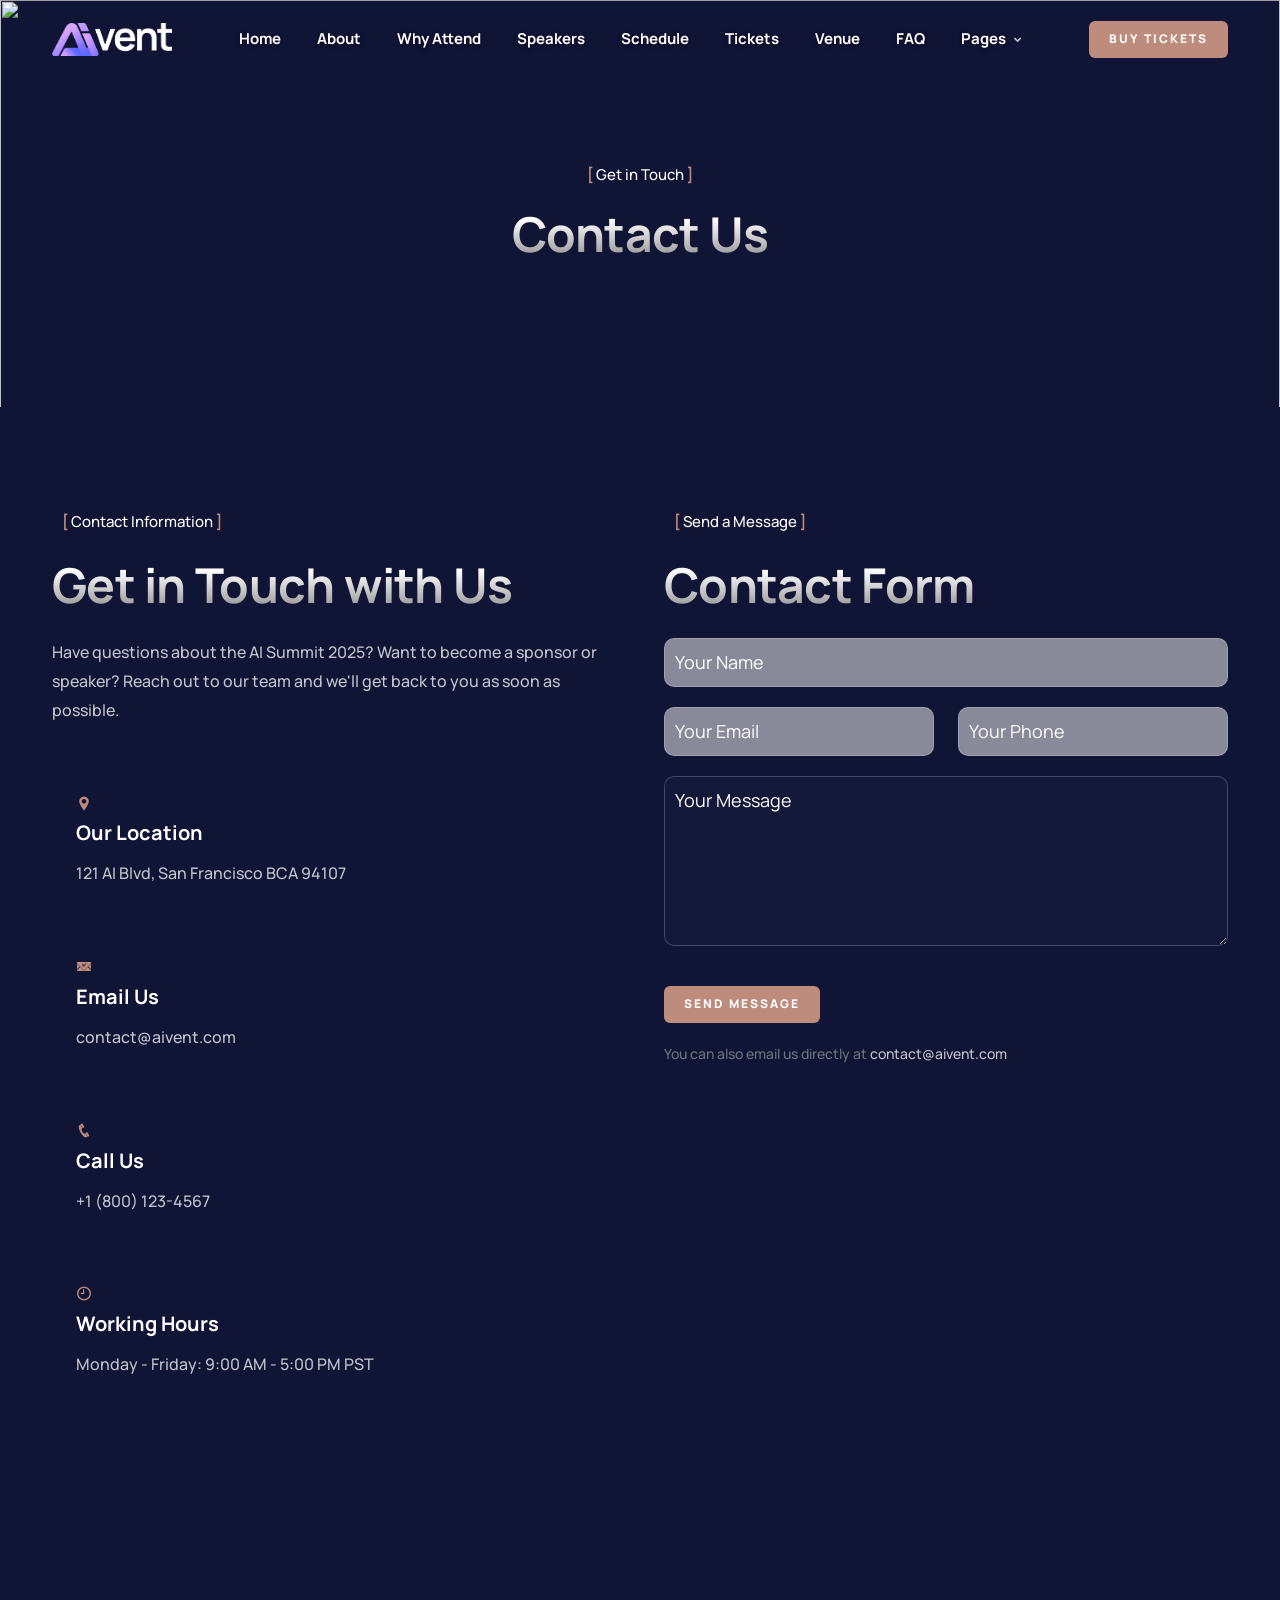
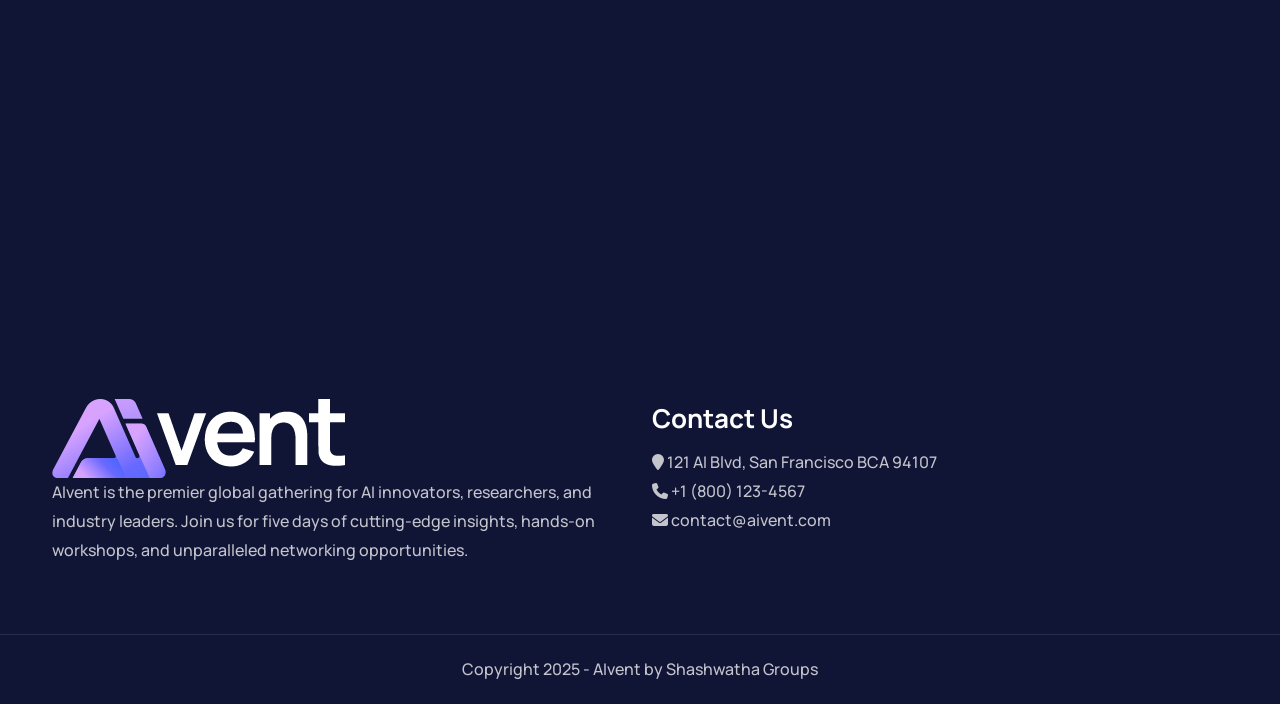
==== contact.html @ f5a2bebf "first commit" ====
<!DOCTYPE html>
<html lang="en">

<head>
    <title>Contact Us - AIvent - AI Event, Conference and Meetup Website Template</title>
    <link rel="icon" href="images/icon.webp" type="image/gif" sizes="16x16">
    <meta content="text/html;charset=utf-8" http-equiv="Content-Type">
    <meta content="width=device-width, initial-scale=1.0" name="viewport">
    <meta content="AIvent - Contact Us" name="description">
    <meta content="" name="keywords">
    <meta content="" name="author">
    <!-- CSS Files
    ================================================== -->
    <link href="css/bootstrap.min.css" rel="stylesheet" type="text/css" id="bootstrap">
    <link href="css/vendors.css" rel="stylesheet" type="text/css">
    <link href="css/style.css" rel="stylesheet" type="text/css">
    <!-- color scheme -->
    <link id="colors" href="css/colors/scheme-rosegold.css" rel="stylesheet" type="text/css">
    <style>
        /* Transparent Header Styling */
        /* Ensure header is transparent by default */
        header.transparent {
            background: transparent !important;
            box-shadow: none !important;
            border-bottom: none !important;
            transition: all 0.3s ease !important;
        }
        
        /* Make sure the header elements are visible on transparent background */
        header.transparent #mainmenu a {
            text-shadow: 0px 1px 4px rgba(0, 0, 0, 0.5);
        }
        
        /* Transparent Header on Scroll */
        header.smaller {
            background: rgba(45, 26, 28, 0.7) !important; /* Using var(--bg-dark-1) with transparency */
            backdrop-filter: blur(10px);
            -webkit-backdrop-filter: blur(10px);
            border-bottom: 1px solid rgba(var(--primary-color-rgb), 0.3) !important;
            box-shadow: 0 5px 20px rgba(0, 0, 0, 0.1);
            transition: all 0.3s ease !important;
        }
        
        /* Add subtle rose gold glow to header on scroll */
        header.smaller::after {
            content: '';
            position: absolute;
            bottom: -5px;
            left: 0;
            width: 100%;
            height: 5px;
            background: linear-gradient(to right, transparent, rgba(var(--primary-color-rgb), 0.5), transparent);
            opacity: 0.5;
        }
        
        .success {
            color: #28a745;
            background-color: rgba(40, 167, 69, 0.1);
            border: 1px solid #28a745;
            padding: 10px;
            border-radius: 5px;
            margin-bottom: 15px;
        }
        .error {
            color: #dc3545;
            background-color: rgba(220, 53, 69, 0.1);
            border: 1px solid #dc3545;
            padding: 10px;
            border-radius: 5px;
            margin-bottom: 15px;
        }
    </style>
</head>

<body class="dark-scheme">

    <div id="wrapper">

        <div class="float-text show-on-scroll">
            <span><a href="#">Scroll to top</a></span>
        </div>
        <div class="scrollbar-v show-on-scroll"></div>

        <!-- page preloader begin -->
        <div id="de-loader"></div>
        <!-- page preloader close -->

        <header class="transparent">
            <div class="container">
                <div class="row">
                    <div class="col-md-12">
                        <div class="de-flex">
                            <div class="de-flex-col">
                                <!-- logo begin -->
                                <div id="logo">
                                    <a href="index.html">
                                        <img class="logo-main" src="images/logo.webp" alt="">
                                        <img class="logo-scroll" src="images/logo.webp" alt="">
                                        <img class="logo-mobile" src="images/logo.webp" alt="">
                                    </a>
                                </div>
                                <!-- logo close -->
                            </div>

                            <div class="de-flex-col">
                                <div class="de-flex-col header-col-mid">
                                    <ul id="mainmenu">
                                        <li><a class="menu-item" href="index.html">Home</a>
                                        </li>
                                        <li><a class="menu-item" href="index.html#section-about">About</a></li>
                                        <li><a class="menu-item" href="index.html#section-why-attend">Why Attend</a></li>
                                        <li><a class="menu-item" href="index.html#section-speakers">Speakers</a></li>
                                        <li><a class="menu-item" href="index.html#section-schedule">Schedule</a></li>
                                        <li><a class="menu-item" href="index.html#section-tickets">Tickets</a></li>
                                        <li><a class="menu-item" href="index.html#section-venue">Venue</a></li>
                                        <li><a class="menu-item" href="index.html#section-faq">FAQ</a></li>
                                        <li><a class="menu-item" href="news.html">Pages</a>
                                            <ul>
                                                <li><a class="menu-item" href="tickets.html">Tickets</a></li>
                                                <li><a class="menu-item" href="news.html">News</a></li>
                                                <li><a class="menu-item" href="news-single.html">News Single</a></li>
                                                <li><a class="menu-item active" href="contact.html">Contact</a>
                                            </ul>
                                        </li>
                                    </ul>
                                </div>
                            </div>

                            <div class="de-flex-col">
                                <a class="btn-main fx-slide w-100" href="tickets.html"><span>Buy Tickets</span></a>

                                <div class="menu_side_area">
                                    <span id="menu-btn"></span>
                                </div>
                            </div>
                        </div>
                    </div>
                </div>
            </div>
        </header>

        <!-- section begin -->
        <section id="subheader" class="jarallax text-light">
            <div class="de-gradient-edge-bottom"></div>
            <img src="images/background/subheader.webp" class="jarallax-img" alt="">
            <div class="container z-1000">
                <div class="row">
                    <div class="col-lg-12 text-center">
                        <div class="subtitle wow fadeInUp mb-3">Get in Touch</div>
                        <h2 class="wow fadeInUp" data-wow-delay=".2s">Contact Us</h2>
                    </div>
                </div>
            </div>
        </section>
        <!-- section close -->

        <section id="section-contact" class="bg-dark section-dark text-light">
            <div class="container">
                <div class="row g-5">
                    <div class="col-lg-6 wow fadeInRight">
                        <div class="subtitle">Contact Information</div>
                        <h2>Get in Touch with Us</h2>
                        <p>Have questions about the AI Summit 2025? Want to become a sponsor or speaker? Reach out to our team and we'll get back to you as soon as possible.</p>
                        
                        <div class="spacer-20"></div>
                        
                        <div class="de-box mb-3 p-4">
                            <i class="icofont-location-pin id-color"></i>
                            <h4>Our Location</h4>
                            <p class="mb-0">121 AI Blvd, San Francisco BCA 94107</p>
                        </div>
                        
                        <div class="de-box mb-3 p-4">
                            <i class="icofont-email id-color"></i>
                            <h4>Email Us</h4>
                            <p class="mb-0">contact@aivent.com</p>
                        </div>
                        
                        <div class="de-box mb-3 p-4">
                            <i class="icofont-phone id-color"></i>
                            <h4>Call Us</h4>
                            <p class="mb-0">+1 (800) 123-4567</p>
                        </div>
                        
                        <div class="de-box mb-3 p-4">
                            <i class="icofont-clock-time id-color"></i>
                            <h4>Working Hours</h4>
                            <p class="mb-0">Monday - Friday: 9:00 AM - 5:00 PM PST</p>
                        </div>
                    </div>
                    
                    <div class="col-lg-6 wow fadeInLeft">
                        <div class="subtitle">Send a Message</div>
                        <h2>Contact Form</h2>
                        
                        <div id="contact_form_wrap">
                            <!-- Status Messages -->
                            <div id="success_message" class="success" style="display:none;">Thank you! Your message has been received. We'll get back to you soon.</div>
                            <div id="mail_fail" class="error" style="display:none;">Sorry, error occurred while sending your message.</div>
                            
                            <!-- Form with both AJAX and direct submission capabilities -->
                            <form name="contact_form" id="contact_form" class="form-default" method="post" action="send-email.php">
                                <div class="row">
                                    <div class="col-md-12">
                                        <div class="field-set">
                                            <input type="text" name="name" id="name" class="form-control" placeholder="Your Name" required>
                                        </div>
                                    </div>
                                    
                                    <div class="col-md-6">
                                        <div class="field-set">
                                            <input type="email" name="email" id="email" class="form-control" placeholder="Your Email" required>
                                        </div>
                                    </div>
                                    
                                    <div class="col-md-6">
                                        <div class="field-set">
                                            <input type="text" name="phone" id="phone" class="form-control" placeholder="Your Phone" required>
                                        </div>
                                    </div>
                                    
                                    <div class="col-md-12">
                                        <div class="field-set">
                                            <textarea name="message" id="message" class="form-control" placeholder="Your Message" required></textarea>
                                        </div>
                                    </div>
                                    
                                    <div class="col-md-12">
                                        <div class="spacer-20"></div>
                                        <input type="submit" id="send_message" value="Send Message" class="btn-main">
                                        <div class="mt-3">
                                            <small class="text-muted">You can also email us directly at <a href="mailto:contact@aivent.com">contact@aivent.com</a></small>
                                        </div>
                                    </div>
                                </div>
                            </form>
                        </div>
                    </div>
                </div>
            </div>
        </section>

        <!-- section begin -->
        <section id="section-map" class="no-top no-bottom">
            <div class="container-fluid">
                <div class="row">
                    <div class="col-lg-12 p-0">
                        <div class="map-container">
                            <iframe src="https://www.google.com/maps/embed?pb=!1m18!1m12!1m3!1d3153.1234567890123!2d-122.4194!3d37.7749!2m3!1f0!2f0!3f0!3m2!1i1024!2i768!4f13.1!3m3!1m2!1s0x0%3A0x0!2zMzfCsDQ2JzI5LjYiTiAxMjLCsDI1JzA5LjgiVw!5e0!3m2!1sen!2sus!4v1625000000000!5m2!1sen!2sus" width="100%" height="450" style="border:0;" allowfullscreen="" loading="lazy"></iframe>
                        </div>
                    </div>
                </div>
            </div>
        </section>
        
        <footer>
            <div class="container">
                <div class="row">
                    <div class="col-md-6">
                        <div class="footer-col">
                            <div class="footer-logo">
                                <img src="images/logo.webp" alt="">
                            </div>
                            <div class="footer-text">
                                <p>AIvent is the premier global gathering for AI innovators, researchers, and industry leaders. Join us for five days of cutting-edge insights, hands-on workshops, and unparalleled networking opportunities.</p>
                            </div>
                        </div>
                    </div>

                    <div class="col-md-6">
                        <div class="footer-col">
                            <div class="footer-title">
                                <h3>Contact Us</h3>
                            </div>
                            <div class="footer-contact">
                                <div class="footer-contact-item">
                                    <i class="fa fa-map-marker"></i>
                                    <span>121 AI Blvd, San Francisco BCA 94107</span>
                                </div>
                                <div class="footer-contact-item">
                                    <i class="fa fa-phone"></i>
                                    <span>+1 (800) 123-4567</span>
                                </div>
                                <div class="footer-contact-item">
                                    <i class="fa fa-envelope"></i>
                                    <span>contact@aivent.com</span>
                                </div>
                            </div>
                        </div>
                    </div>
                </div>
            </div>

            <div class="subfooter">
                <div class="container">
                    <div class="row">
                        <div class="col-md-12 text-center">
                            <span>Copyright 2025 - AIvent by Shashwatha Groups</span>
                        </div>
                    </div>
                </div>
            </div>
        </footer>
    </div>

    <!-- Javascript Files
    ================================================== -->
    <script src="js/vendors.js"></script>
    <script src="js/Shashwathagroups.js"></script>
    <script src="js/validation-contact.js"></script>
    <script>
        // Function to get URL parameters
        function getUrlParameter(name) {
            name = name.replace(/[\[]/, '\\[').replace(/[\]]/, '\\]');
            var regex = new RegExp('[\\?&]' + name + '=([^&#]*)');
            var results = regex.exec(location.search);
            return results === null ? '' : decodeURIComponent(results[1].replace(/\+/g, ' '));
        }
        
        // Check for status parameters when page loads
        document.addEventListener('DOMContentLoaded', function() {
            var status = getUrlParameter('status');
            var message = getUrlParameter('message');
            
            if (status === 'success') {
                document.getElementById('success_message').style.display = 'block';
                document.getElementById('contact_form').style.display = 'none';
            } else if (status === 'error') {
                var errorElement = document.getElementById('mail_fail');
                if (message) {
                    errorElement.textContent = message;
                }
                errorElement.style.display = 'block';
            }
        });
    </script>
</body>
</html>
---- css/vendors.css ----
@charset "UTF-8";
/*!
 * animate.css -http://daneden.me/animate
 * Version - 3.5.1
 * Licensed under the MIT license - http://opensource.org/licenses/MIT
 *
 * Copyright (c) 2016 Daniel Eden
 */
 .animated{-webkit-animation-duration:.8s;animation-duration:.8s;-webkit-animation-fill-mode:both;animation-fill-mode:both}.animated.infinite{-webkit-animation-iteration-count:infinite;animation-iteration-count:infinite}.animated.hinge{-webkit-animation-duration:2s;animation-duration:2s}.animated.flipOutX,.animated.flipOutY,.animated.bounceIn,.animated.bounceOut{-webkit-animation-duration:.75s;animation-duration:.75s}@-webkit-keyframes bounce{from,20%,53%,80%,to{-webkit-animation-timing-function:cubic-bezier(.215,.61,.355,1);animation-timing-function:cubic-bezier(.215,.61,.355,1);-webkit-transform:translate3d(0,0,0);transform:translate3d(0,0,0)}40%,43%{-webkit-animation-timing-function:cubic-bezier(.755,.05,.855,.06);animation-timing-function:cubic-bezier(.755,.05,.855,.06);-webkit-transform:translate3d(0,-30px,0);transform:translate3d(0,-30px,0)}70%{-webkit-animation-timing-function:cubic-bezier(.755,.05,.855,.06);animation-timing-function:cubic-bezier(.755,.05,.855,.06);-webkit-transform:translate3d(0,-15px,0);transform:translate3d(0,-15px,0)}90%{-webkit-transform:translate3d(0,-4px,0);transform:translate3d(0,-4px,0)}}@keyframes bounce{from,20%,53%,80%,to{-webkit-animation-timing-function:cubic-bezier(.215,.61,.355,1);animation-timing-function:cubic-bezier(.215,.61,.355,1);-webkit-transform:translate3d(0,0,0);transform:translate3d(0,0,0)}40%,43%{-webkit-animation-timing-function:cubic-bezier(.755,.05,.855,.06);animation-timing-function:cubic-bezier(.755,.05,.855,.06);-webkit-transform:translate3d(0,-30px,0);transform:translate3d(0,-30px,0)}70%{-webkit-animation-timing-function:cubic-bezier(.755,.05,.855,.06);animation-timing-function:cubic-bezier(.755,.05,.855,.06);-webkit-transform:translate3d(0,-15px,0);transform:translate3d(0,-15px,0)}90%{-webkit-transform:translate3d(0,-4px,0);transform:translate3d(0,-4px,0)}}.bounce{-webkit-animation-name:bounce;animation-name:bounce;-webkit-transform-origin:center bottom;transform-origin:center bottom}@-webkit-keyframes flash{from,50%,to{opacity:1}25%,75%{opacity:0}}@keyframes flash{from,50%,to{opacity:1}25%,75%{opacity:0}}.flash{-webkit-animation-name:flash;animation-name:flash}@-webkit-keyframes pulse{from{-webkit-transform:scale3d(1,1,1);transform:scale3d(1,1,1)}50%{-webkit-transform:scale3d(1.05,1.05,1.05);transform:scale3d(1.05,1.05,1.05)}to{-webkit-transform:scale3d(1,1,1);transform:scale3d(1,1,1)}}@keyframes pulse{from{-webkit-transform:scale3d(1,1,1);transform:scale3d(1,1,1)}50%{-webkit-transform:scale3d(1.05,1.05,1.05);transform:scale3d(1.05,1.05,1.05)}to{-webkit-transform:scale3d(1,1,1);transform:scale3d(1,1,1)}}.pulse{-webkit-animation-name:pulse;animation-name:pulse}@-webkit-keyframes rubberBand{from{-webkit-transform:scale3d(1,1,1);transform:scale3d(1,1,1)}30%{-webkit-transform:scale3d(1.25,.75,1);transform:scale3d(1.25,.75,1)}40%{-webkit-transform:scale3d(.75,1.25,1);transform:scale3d(.75,1.25,1)}50%{-webkit-transform:scale3d(1.15,.85,1);transform:scale3d(1.15,.85,1)}65%{-webkit-transform:scale3d(.95,1.05,1);transform:scale3d(.95,1.05,1)}75%{-webkit-transform:scale3d(1.05,.95,1);transform:scale3d(1.05,.95,1)}to{-webkit-transform:scale3d(1,1,1);transform:scale3d(1,1,1)}}@keyframes rubberBand{from{-webkit-transform:scale3d(1,1,1);transform:scale3d(1,1,1)}30%{-webkit-transform:scale3d(1.25,.75,1);transform:scale3d(1.25,.75,1)}40%{-webkit-transform:scale3d(.75,1.25,1);transform:scale3d(.75,1.25,1)}50%{-webkit-transform:scale3d(1.15,.85,1);transform:scale3d(1.15,.85,1)}65%{-webkit-transform:scale3d(.95,1.05,1);transform:scale3d(.95,1.05,1)}75%{-webkit-transform:scale3d(1.05,.95,1);transform:scale3d(1.05,.95,1)}to{-webkit-transform:scale3d(1,1,1);transform:scale3d(1,1,1)}}.rubberBand{-webkit-animation-name:rubberBand;animation-name:rubberBand}@-webkit-keyframes shake{from,to{-webkit-transform:translate3d(0,0,0);transform:translate3d(0,0,0)}10%,30%,50%,70%,90%{-webkit-transform:translate3d(-10px,0,0);transform:translate3d(-10px,0,0)}20%,40%,60%,80%{-webkit-transform:translate3d(10px,0,0);transform:translate3d(10px,0,0)}}@keyframes shake{from,to{-webkit-transform:translate3d(0,0,0);transform:translate3d(0,0,0)}10%,30%,50%,70%,90%{-webkit-transform:translate3d(-10px,0,0);transform:translate3d(-10px,0,0)}20%,40%,60%,80%{-webkit-transform:translate3d(10px,0,0);transform:translate3d(10px,0,0)}}.shake{-webkit-animation-name:shake;animation-name:shake}@-webkit-keyframes headShake{0%{-webkit-transform:translateX(0);transform:translateX(0)}6.5%{-webkit-transform:translateX(-6px) rotateY(-9deg);transform:translateX(-6px) rotateY(-9deg)}18.5%{-webkit-transform:translateX(5px) rotateY(7deg);transform:translateX(5px) rotateY(7deg)}31.5%{-webkit-transform:translateX(-3px) rotateY(-5deg);transform:translateX(-3px) rotateY(-5deg)}43.5%{-webkit-transform:translateX(2px) rotateY(3deg);transform:translateX(2px) rotateY(3deg)}50%{-webkit-transform:translateX(0);transform:translateX(0)}}@keyframes headShake{0%{-webkit-transform:translateX(0);transform:translateX(0)}6.5%{-webkit-transform:translateX(-6px) rotateY(-9deg);transform:translateX(-6px) rotateY(-9deg)}18.5%{-webkit-transform:translateX(5px) rotateY(7deg);transform:translateX(5px) rotateY(7deg)}31.5%{-webkit-transform:translateX(-3px) rotateY(-5deg);transform:translateX(-3px) rotateY(-5deg)}43.5%{-webkit-transform:translateX(2px) rotateY(3deg);transform:translateX(2px) rotateY(3deg)}50%{-webkit-transform:translateX(0);transform:translateX(0)}}.headShake{-webkit-animation-timing-function:ease-in-out;animation-timing-function:ease-in-out;-webkit-animation-name:headShake;animation-name:headShake}@-webkit-keyframes swing{20%{-webkit-transform:rotate3d(0,0,1,15deg);transform:rotate3d(0,0,1,15deg)}40%{-webkit-transform:rotate3d(0,0,1,-10deg);transform:rotate3d(0,0,1,-10deg)}60%{-webkit-transform:rotate3d(0,0,1,5deg);transform:rotate3d(0,0,1,5deg)}80%{-webkit-transform:rotate3d(0,0,1,-5deg);transform:rotate3d(0,0,1,-5deg)}to{-webkit-transform:rotate3d(0,0,1,0deg);transform:rotate3d(0,0,1,0deg)}}@keyframes swing{20%{-webkit-transform:rotate3d(0,0,1,15deg);transform:rotate3d(0,0,1,15deg)}40%{-webkit-transform:rotate3d(0,0,1,-10deg);transform:rotate3d(0,0,1,-10deg)}60%{-webkit-transform:rotate3d(0,0,1,5deg);transform:rotate3d(0,0,1,5deg)}80%{-webkit-transform:rotate3d(0,0,1,-5deg);transform:rotate3d(0,0,1,-5deg)}to{-webkit-transform:rotate3d(0,0,1,0deg);transform:rotate3d(0,0,1,0deg)}}.swing{-webkit-transform-origin:top center;transform-origin:top center;-webkit-animation-name:swing;animation-name:swing}@-webkit-keyframes tada{from{-webkit-transform:scale3d(1,1,1);transform:scale3d(1,1,1)}10%,20%{-webkit-transform:scale3d(.9,.9,.9) rotate3d(0,0,1,-3deg);transform:scale3d(.9,.9,.9) rotate3d(0,0,1,-3deg)}30%,50%,70%,90%{-webkit-transform:scale3d(1.1,1.1,1.1) rotate3d(0,0,1,3deg);transform:scale3d(1.1,1.1,1.1) rotate3d(0,0,1,3deg)}40%,60%,80%{-webkit-transform:scale3d(1.1,1.1,1.1) rotate3d(0,0,1,-3deg);transform:scale3d(1.1,1.1,1.1) rotate3d(0,0,1,-3deg)}to{-webkit-transform:scale3d(1,1,1);transform:scale3d(1,1,1)}}@keyframes tada{from{-webkit-transform:scale3d(1,1,1);transform:scale3d(1,1,1)}10%,20%{-webkit-transform:scale3d(.9,.9,.9) rotate3d(0,0,1,-3deg);transform:scale3d(.9,.9,.9) rotate3d(0,0,1,-3deg)}30%,50%,70%,90%{-webkit-transform:scale3d(1.1,1.1,1.1) rotate3d(0,0,1,3deg);transform:scale3d(1.1,1.1,1.1) rotate3d(0,0,1,3deg)}40%,60%,80%{-webkit-transform:scale3d(1.1,1.1,1.1) rotate3d(0,0,1,-3deg);transform:scale3d(1.1,1.1,1.1) rotate3d(0,0,1,-3deg)}to{-webkit-transform:scale3d(1,1,1);transform:scale3d(1,1,1)}}.tada{-webkit-animation-name:tada;animation-name:tada}@-webkit-keyframes wobble{from{-webkit-transform:none;transform:none}15%{-webkit-transform:translate3d(-25%,0,0) rotate3d(0,0,1,-5deg);transform:translate3d(-25%,0,0) rotate3d(0,0,1,-5deg)}30%{-webkit-transform:translate3d(20%,0,0) rotate3d(0,0,1,3deg);transform:translate3d(20%,0,0) rotate3d(0,0,1,3deg)}45%{-webkit-transform:translate3d(-15%,0,0) rotate3d(0,0,1,-3deg);transform:translate3d(-15%,0,0) rotate3d(0,0,1,-3deg)}60%{-webkit-transform:translate3d(10%,0,0) rotate3d(0,0,1,2deg);transform:translate3d(10%,0,0) rotate3d(0,0,1,2deg)}75%{-webkit-transform:translate3d(-5%,0,0) rotate3d(0,0,1,-1deg);transform:translate3d(-5%,0,0) rotate3d(0,0,1,-1deg)}to{-webkit-transform:none;transform:none}}@keyframes wobble{from{-webkit-transform:none;transform:none}15%{-webkit-transform:translate3d(-25%,0,0) rotate3d(0,0,1,-5deg);transform:translate3d(-25%,0,0) rotate3d(0,0,1,-5deg)}30%{-webkit-transform:translate3d(20%,0,0) rotate3d(0,0,1,3deg);transform:translate3d(20%,0,0) rotate3d(0,0,1,3deg)}45%{-webkit-transform:translate3d(-15%,0,0) rotate3d(0,0,1,-3deg);transform:translate3d(-15%,0,0) rotate3d(0,0,1,-3deg)}60%{-webkit-transform:translate3d(10%,0,0) rotate3d(0,0,1,2deg);transform:translate3d(10%,0,0) rotate3d(0,0,1,2deg)}75%{-webkit-transform:translate3d(-5%,0,0) rotate3d(0,0,1,-1deg);transform:translate3d(-5%,0,0) rotate3d(0,0,1,-1deg)}to{-webkit-transform:none;transform:none}}.wobble{-webkit-animation-name:wobble;animation-name:wobble}@-webkit-keyframes jello{from,11.1%,to{-webkit-transform:none;transform:none}22.2%{-webkit-transform:skewX(-12.5deg) skewY(-12.5deg);transform:skewX(-12.5deg) skewY(-12.5deg)}33.3%{-webkit-transform:skewX(6.25deg) skewY(6.25deg);transform:skewX(6.25deg) skewY(6.25deg)}44.4%{-webkit-transform:skewX(-3.125deg) skewY(-3.125deg);transform:skewX(-3.125deg) skewY(-3.125deg)}55.5%{-webkit-transform:skewX(1.5625deg) skewY(1.5625deg);transform:skewX(1.5625deg) skewY(1.5625deg)}66.6%{-webkit-transform:skewX(-0.78125deg) skewY(-0.78125deg);transform:skewX(-0.78125deg) skewY(-0.78125deg)}77.7%{-webkit-transform:skewX(0.390625deg) skewY(0.390625deg);transform:skewX(0.390625deg) skewY(0.390625deg)}88.8%{-webkit-transform:skewX(-0.1953125deg) skewY(-0.1953125deg);transform:skewX(-0.1953125deg) skewY(-0.1953125deg)}}@keyframes jello{from,11.1%,to{-webkit-transform:none;transform:none}22.2%{-webkit-transform:skewX(-12.5deg) skewY(-12.5deg);transform:skewX(-12.5deg) skewY(-12.5deg)}33.3%{-webkit-transform:skewX(6.25deg) skewY(6.25deg);transform:skewX(6.25deg) skewY(6.25deg)}44.4%{-webkit-transform:skewX(-3.125deg) skewY(-3.125deg);transform:skewX(-3.125deg) skewY(-3.125deg)}55.5%{-webkit-transform:skewX(1.5625deg) skewY(1.5625deg);transform:skewX(1.5625deg) skewY(1.5625deg)}66.6%{-webkit-transform:skewX(-0.78125deg) skewY(-0.78125deg);transform:skewX(-0.78125deg) skewY(-0.78125deg)}77.7%{-webkit-transform:skewX(0.390625deg) skewY(0.390625deg);transform:skewX(0.390625deg) skewY(0.390625deg)}88.8%{-webkit-transform:skewX(-0.1953125deg) skewY(-0.1953125deg);transform:skewX(-0.1953125deg) skewY(-0.1953125deg)}}.jello{-webkit-animation-name:jello;animation-name:jello;-webkit-transform-origin:center;transform-origin:center}@-webkit-keyframes bounceIn{from,20%,40%,60%,80%,to{-webkit-animation-timing-function:cubic-bezier(.215,.61,.355,1);animation-timing-function:cubic-bezier(.215,.61,.355,1)}0%{opacity:0;-webkit-transform:scale3d(.3,.3,.3);transform:scale3d(.3,.3,.3)}20%{-webkit-transform:scale3d(1.1,1.1,1.1);transform:scale3d(1.1,1.1,1.1)}40%{-webkit-transform:scale3d(.9,.9,.9);transform:scale3d(.9,.9,.9)}60%{opacity:1;-webkit-transform:scale3d(1.03,1.03,1.03);transform:scale3d(1.03,1.03,1.03)}80%{-webkit-transform:scale3d(.97,.97,.97);transform:scale3d(.97,.97,.97)}to{opacity:1;-webkit-transform:scale3d(1,1,1);transform:scale3d(1,1,1)}}@keyframes bounceIn{from,20%,40%,60%,80%,to{-webkit-animation-timing-function:cubic-bezier(.215,.61,.355,1);animation-timing-function:cubic-bezier(.215,.61,.355,1)}0%{opacity:0;-webkit-transform:scale3d(.3,.3,.3);transform:scale3d(.3,.3,.3)}20%{-webkit-transform:scale3d(1.1,1.1,1.1);transform:scale3d(1.1,1.1,1.1)}40%{-webkit-transform:scale3d(.9,.9,.9);transform:scale3d(.9,.9,.9)}60%{opacity:1;-webkit-transform:scale3d(1.03,1.03,1.03);transform:scale3d(1.03,1.03,1.03)}80%{-webkit-transform:scale3d(.97,.97,.97);transform:scale3d(.97,.97,.97)}to{opacity:1;-webkit-transform:scale3d(1,1,1);transform:scale3d(1,1,1)}}.bounceIn{-webkit-animation-name:bounceIn;animation-name:bounceIn}@-webkit-keyframes bounceInDown{from,60%,75%,90%,to{-webkit-animation-timing-function:cubic-bezier(.215,.61,.355,1);animation-timing-function:cubic-bezier(.215,.61,.355,1)}0%{opacity:0;-webkit-transform:translate3d(0,-3000px,0);transform:translate3d(0,-3000px,0)}60%{opacity:1;-webkit-transform:translate3d(0,25px,0);transform:translate3d(0,25px,0)}75%{-webkit-transform:translate3d(0,-10px,0);transform:translate3d(0,-10px,0)}90%{-webkit-transform:translate3d(0,5px,0);transform:translate3d(0,5px,0)}to{-webkit-transform:none;transform:none}}@keyframes bounceInDown{from,60%,75%,90%,to{-webkit-animation-timing-function:cubic-bezier(.215,.61,.355,1);animation-timing-function:cubic-bezier(.215,.61,.355,1)}0%{opacity:0;-webkit-transform:translate3d(0,-3000px,0);transform:translate3d(0,-3000px,0)}60%{opacity:1;-webkit-transform:translate3d(0,25px,0);transform:translate3d(0,25px,0)}75%{-webkit-transform:translate3d(0,-10px,0);transform:translate3d(0,-10px,0)}90%{-webkit-transform:translate3d(0,5px,0);transform:translate3d(0,5px,0)}to{-webkit-transform:none;transform:none}}.bounceInDown{-webkit-animation-name:bounceInDown;animation-name:bounceInDown}@-webkit-keyframes bounceInLeft{from,60%,75%,90%,to{-webkit-animation-timing-function:cubic-bezier(.215,.61,.355,1);animation-timing-function:cubic-bezier(.215,.61,.355,1)}0%{opacity:0;-webkit-transform:translate3d(-3000px,0,0);transform:translate3d(-3000px,0,0)}60%{opacity:1;-webkit-transform:translate3d(25px,0,0);transform:translate3d(25px,0,0)}75%{-webkit-transform:translate3d(-10px,0,0);transform:translate3d(-10px,0,0)}90%{-webkit-transform:translate3d(5px,0,0);transform:translate3d(5px,0,0)}to{-webkit-transform:none;transform:none}}@keyframes bounceInLeft{from,60%,75%,90%,to{-webkit-animation-timing-function:cubic-bezier(.215,.61,.355,1);animation-timing-function:cubic-bezier(.215,.61,.355,1)}0%{opacity:0;-webkit-transform:translate3d(-3000px,0,0);transform:translate3d(-3000px,0,0)}60%{opacity:1;-webkit-transform:translate3d(25px,0,0);transform:translate3d(25px,0,0)}75%{-webkit-transform:translate3d(-10px,0,0);transform:translate3d(-10px,0,0)}90%{-webkit-transform:translate3d(5px,0,0);transform:translate3d(5px,0,0)}to{-webkit-transform:none;transform:none}}.bounceInLeft{-webkit-animation-name:bounceInLeft;animation-name:bounceInLeft}@-webkit-keyframes bounceInRight{from,60%,75%,90%,to{-webkit-animation-timing-function:cubic-bezier(.215,.61,.355,1);animation-timing-function:cubic-bezier(.215,.61,.355,1)}from{opacity:0;-webkit-transform:translate3d(3000px,0,0);transform:translate3d(3000px,0,0)}60%{opacity:1;-webkit-transform:translate3d(-25px,0,0);transform:translate3d(-25px,0,0)}75%{-webkit-transform:translate3d(10px,0,0);transform:translate3d(10px,0,0)}90%{-webkit-transform:translate3d(-5px,0,0);transform:translate3d(-5px,0,0)}to{-webkit-transform:none;transform:none}}@keyframes bounceInRight{from,60%,75%,90%,to{-webkit-animation-timing-function:cubic-bezier(.215,.61,.355,1);animation-timing-function:cubic-bezier(.215,.61,.355,1)}from{opacity:0;-webkit-transform:translate3d(3000px,0,0);transform:translate3d(3000px,0,0)}60%{opacity:1;-webkit-transform:translate3d(-25px,0,0);transform:translate3d(-25px,0,0)}75%{-webkit-transform:translate3d(10px,0,0);transform:translate3d(10px,0,0)}90%{-webkit-transform:translate3d(-5px,0,0);transform:translate3d(-5px,0,0)}to{-webkit-transform:none;transform:none}}.bounceInRight{-webkit-animation-name:bounceInRight;animation-name:bounceInRight}@-webkit-keyframes bounceInUp{from,60%,75%,90%,to{-webkit-animation-timing-function:cubic-bezier(.215,.61,.355,1);animation-timing-function:cubic-bezier(.215,.61,.355,1)}from{opacity:0;-webkit-transform:translate3d(0,3000px,0);transform:translate3d(0,3000px,0)}60%{opacity:1;-webkit-transform:translate3d(0,-20px,0);transform:translate3d(0,-20px,0)}75%{-webkit-transform:translate3d(0,10px,0);transform:translate3d(0,10px,0)}90%{-webkit-transform:translate3d(0,-5px,0);transform:translate3d(0,-5px,0)}to{-webkit-transform:translate3d(0,0,0);transform:translate3d(0,0,0)}}@keyframes bounceInUp{from,60%,75%,90%,to{-webkit-animation-timing-function:cubic-bezier(.215,.61,.355,1);animation-timing-function:cubic-bezier(.215,.61,.355,1)}from{opacity:0;-webkit-transform:translate3d(0,3000px,0);transform:translate3d(0,3000px,0)}60%{opacity:1;-webkit-transform:translate3d(0,-20px,0);transform:translate3d(0,-20px,0)}75%{-webkit-transform:translate3d(0,10px,0);transform:translate3d(0,10px,0)}90%{-webkit-transform:translate3d(0,-5px,0);transform:translate3d(0,-5px,0)}to{-webkit-transform:translate3d(0,0,0);transform:translate3d(0,0,0)}}.bounceInUp{-webkit-animation-name:bounceInUp;animation-name:bounceInUp}@-webkit-keyframes bounceOut{20%{-webkit-transform:scale3d(.9,.9,.9);transform:scale3d(.9,.9,.9)}50%,55%{opacity:1;-webkit-transform:scale3d(1.1,1.1,1.1);transform:scale3d(1.1,1.1,1.1)}to{opacity:0;-webkit-transform:scale3d(.3,.3,.3);transform:scale3d(.3,.3,.3)}}@keyframes bounceOut{20%{-webkit-transform:scale3d(.9,.9,.9);transform:scale3d(.9,.9,.9)}50%,55%{opacity:1;-webkit-transform:scale3d(1.1,1.1,1.1);transform:scale3d(1.1,1.1,1.1)}to{opacity:0;-webkit-transform:scale3d(.3,.3,.3);transform:scale3d(.3,.3,.3)}}.bounceOut{-webkit-animation-name:bounceOut;animation-name:bounceOut}@-webkit-keyframes bounceOutDown{20%{-webkit-transform:translate3d(0,10px,0);transform:translate3d(0,10px,0)}40%,45%{opacity:1;-webkit-transform:translate3d(0,-20px,0);transform:translate3d(0,-20px,0)}to{opacity:0;-webkit-transform:translate3d(0,2000px,0);transform:translate3d(0,2000px,0)}}@keyframes bounceOutDown{20%{-webkit-transform:translate3d(0,10px,0);transform:translate3d(0,10px,0)}40%,45%{opacity:1;-webkit-transform:translate3d(0,-20px,0);transform:translate3d(0,-20px,0)}to{opacity:0;-webkit-transform:translate3d(0,2000px,0);transform:translate3d(0,2000px,0)}}.bounceOutDown{-webkit-animation-name:bounceOutDown;animation-name:bounceOutDown}@-webkit-keyframes bounceOutLeft{20%{opacity:1;-webkit-transform:translate3d(20px,0,0);transform:translate3d(20px,0,0)}to{opacity:0;-webkit-transform:translate3d(-2000px,0,0);transform:translate3d(-2000px,0,0)}}@keyframes bounceOutLeft{20%{opacity:1;-webkit-transform:translate3d(20px,0,0);transform:translate3d(20px,0,0)}to{opacity:0;-webkit-transform:translate3d(-2000px,0,0);transform:translate3d(-2000px,0,0)}}.bounceOutLeft{-webkit-animation-name:bounceOutLeft;animation-name:bounceOutLeft}@-webkit-keyframes bounceOutRight{20%{opacity:1;-webkit-transform:translate3d(-20px,0,0);transform:translate3d(-20px,0,0)}to{opacity:0;-webkit-transform:translate3d(2000px,0,0);transform:translate3d(2000px,0,0)}}@keyframes bounceOutRight{20%{opacity:1;-webkit-transform:translate3d(-20px,0,0);transform:translate3d(-20px,0,0)}to{opacity:0;-webkit-transform:translate3d(2000px,0,0);transform:translate3d(2000px,0,0)}}.bounceOutRight{-webkit-animation-name:bounceOutRight;animation-name:bounceOutRight}@-webkit-keyframes bounceOutUp{20%{-webkit-transform:translate3d(0,-10px,0);transform:translate3d(0,-10px,0)}40%,45%{opacity:1;-webkit-transform:translate3d(0,20px,0);transform:translate3d(0,20px,0)}to{opacity:0;-webkit-transform:translate3d(0,-2000px,0);transform:translate3d(0,-2000px,0)}}@keyframes bounceOutUp{20%{-webkit-transform:translate3d(0,-10px,0);transform:translate3d(0,-10px,0)}40%,45%{opacity:1;-webkit-transform:translate3d(0,20px,0);transform:translate3d(0,20px,0)}to{opacity:0;-webkit-transform:translate3d(0,-2000px,0);transform:translate3d(0,-2000px,0)}}.bounceOutUp{-webkit-animation-name:bounceOutUp;animation-name:bounceOutUp}@-webkit-keyframes fadeIn{from{opacity:0}to{opacity:1}}@keyframes fadeIn{from{opacity:0}to{opacity:1}}.fadeIn{-webkit-animation-name:fadeIn;animation-name:fadeIn}@-webkit-keyframes fadeInDown{from{opacity:0;-webkit-transform:translate3d(0,-30%,0);transform:translate3d(0,-30%,0)}to{opacity:1;-webkit-transform:none;transform:none}}@keyframes fadeInDown{from{opacity:0;-webkit-transform:translate3d(0,-30%,0);transform:translate3d(0,-30%,0)}to{opacity:1;-webkit-transform:none;transform:none}}.fadeInDown{-webkit-animation-name:fadeInDown;animation-name:fadeInDown}@-webkit-keyframes fadeInDownBig{from{opacity:0;-webkit-transform:translate3d(0,-2000px,0);transform:translate3d(0,-2000px,0)}to{opacity:1;-webkit-transform:none;transform:none}}@keyframes fadeInDownBig{from{opacity:0;-webkit-transform:translate3d(0,-2000px,0);transform:translate3d(0,-2000px,0)}to{opacity:1;-webkit-transform:none;transform:none}}.fadeInDownBig{-webkit-animation-name:fadeInDownBig;animation-name:fadeInDownBig}@-webkit-keyframes fadeInLeft{from{opacity:0;-webkit-transform:translate3d(-10%,0,0);transform:translate3d(-10%,0,0)}to{opacity:1;-webkit-transform:none;transform:none}}@keyframes fadeInLeft{from{opacity:0;-webkit-transform:translate3d(-10%,0,0);transform:translate3d(-10%,0,0)}to{opacity:1;-webkit-transform:none;transform:none}}.fadeInLeft{-webkit-animation-name:fadeInLeft;animation-name:fadeInLeft}@-webkit-keyframes fadeInLeftBig{from{opacity:0;-webkit-transform:translate3d(-2000px,0,0);transform:translate3d(-2000px,0,0)}to{opacity:1;-webkit-transform:none;transform:none}}@keyframes fadeInLeftBig{from{opacity:0;-webkit-transform:translate3d(-2000px,0,0);transform:translate3d(-2000px,0,0)}to{opacity:1;-webkit-transform:none;transform:none}}.fadeInLeftBig{-webkit-animation-name:fadeInLeftBig;animation-name:fadeInLeftBig}@-webkit-keyframes fadeInRight{from{opacity:0;-webkit-transform:translate3d(10%,0,0);transform:translate3d(10%,0,0)}to{opacity:1;-webkit-transform:none;transform:none}}@keyframes fadeInRight{from{opacity:0;-webkit-transform:translate3d(10%,0,0);transform:translate3d(10%,0,0)}to{opacity:1;-webkit-transform:none;transform:none}}.fadeInRight{-webkit-animation-name:fadeInRight;animation-name:fadeInRight}@-webkit-keyframes fadeInRightBig{from{opacity:0;-webkit-transform:translate3d(2000px,0,0);transform:translate3d(2000px,0,0)}to{opacity:1;-webkit-transform:none;transform:none}}@keyframes fadeInRightBig{from{opacity:0;-webkit-transform:translate3d(2000px,0,0);transform:translate3d(2000px,0,0)}to{opacity:1;-webkit-transform:none;transform:none}}.fadeInRightBig{-webkit-animation-name:fadeInRightBig;animation-name:fadeInRightBig}@-webkit-keyframes fadeInUp{from{opacity:0;-webkit-transform:translate3d(0,30%,0);transform:translate3d(0,30%,0)}to{opacity:1;-webkit-transform:none;transform:none}}@keyframes fadeInUp{from{opacity:0;-webkit-transform:translate3d(0,30%,0);transform:translate3d(0,30%,0)}to{opacity:1;-webkit-transform:none;transform:none}}.fadeInUp{-webkit-animation-name:fadeInUp;animation-name:fadeInUp}@-webkit-keyframes fadeInUpBig{from{opacity:0;-webkit-transform:translate3d(0,2000px,0);transform:translate3d(0,2000px,0)}to{opacity:1;-webkit-transform:none;transform:none}}@keyframes fadeInUpBig{from{opacity:0;-webkit-transform:translate3d(0,2000px,0);transform:translate3d(0,2000px,0)}to{opacity:1;-webkit-transform:none;transform:none}}.fadeInUpBig{-webkit-animation-name:fadeInUpBig;animation-name:fadeInUpBig}@-webkit-keyframes fadeOut{from{opacity:1}to{opacity:0}}@keyframes fadeOut{from{opacity:1}to{opacity:0}}.fadeOut{-webkit-animation-name:fadeOut;animation-name:fadeOut}@-webkit-keyframes fadeOutDown{from{opacity:1}to{opacity:0;-webkit-transform:translate3d(0,30%,0);transform:translate3d(0,30%,0)}}@keyframes fadeOutDown{from{opacity:1}to{opacity:0;-webkit-transform:translate3d(0,30%,0);transform:translate3d(0,30%,0)}}.fadeOutDown{-webkit-animation-name:fadeOutDown;animation-name:fadeOutDown}@-webkit-keyframes fadeOutDownBig{from{opacity:1}to{opacity:0;-webkit-transform:translate3d(0,2000px,0);transform:translate3d(0,2000px,0)}}@keyframes fadeOutDownBig{from{opacity:1}to{opacity:0;-webkit-transform:translate3d(0,2000px,0);transform:translate3d(0,2000px,0)}}.fadeOutDownBig{-webkit-animation-name:fadeOutDownBig;animation-name:fadeOutDownBig}@-webkit-keyframes fadeOutLeft{from{opacity:1}to{opacity:0;-webkit-transform:translate3d(-10%,0,0);transform:translate3d(-10%,0,0)}}@keyframes fadeOutLeft{from{opacity:1}to{opacity:0;-webkit-transform:translate3d(-10%,0,0);transform:translate3d(-10%,0,0)}}.fadeOutLeft{-webkit-animation-name:fadeOutLeft;animation-name:fadeOutLeft}@-webkit-keyframes fadeOutLeftBig{from{opacity:1}to{opacity:0;-webkit-transform:translate3d(-2000px,0,0);transform:translate3d(-2000px,0,0)}}@keyframes fadeOutLeftBig{from{opacity:1}to{opacity:0;-webkit-transform:translate3d(-2000px,0,0);transform:translate3d(-2000px,0,0)}}.fadeOutLeftBig{-webkit-animation-name:fadeOutLeftBig;animation-name:fadeOutLeftBig}@-webkit-keyframes fadeOutRight{from{opacity:1}to{opacity:0;-webkit-transform:translate3d(10%,0,0);transform:translate3d(10%,0,0)}}@keyframes fadeOutRight{from{opacity:1}to{opacity:0;-webkit-transform:translate3d(10%,0,0);transform:translate3d(10%,0,0)}}.fadeOutRight{-webkit-animation-name:fadeOutRight;animation-name:fadeOutRight}@-webkit-keyframes fadeOutRightBig{from{opacity:1}to{opacity:0;-webkit-transform:translate3d(2000px,0,0);transform:translate3d(2000px,0,0)}}@keyframes fadeOutRightBig{from{opacity:1}to{opacity:0;-webkit-transform:translate3d(2000px,0,0);transform:translate3d(2000px,0,0)}}.fadeOutRightBig{-webkit-animation-name:fadeOutRightBig;animation-name:fadeOutRightBig}@-webkit-keyframes fadeOutUp{from{opacity:1}to{opacity:0;-webkit-transform:translate3d(0,-30%,0);transform:translate3d(0,-30%,0)}}@keyframes fadeOutUp{from{opacity:1}to{opacity:0;-webkit-transform:translate3d(0,-30%,0);transform:translate3d(0,-30%,0)}}.fadeOutUp{-webkit-animation-name:fadeOutUp;animation-name:fadeOutUp}@-webkit-keyframes fadeOutUpBig{from{opacity:1}to{opacity:0;-webkit-transform:translate3d(0,-2000px,0);transform:translate3d(0,-2000px,0)}}@keyframes fadeOutUpBig{from{opacity:1}to{opacity:0;-webkit-transform:translate3d(0,-2000px,0);transform:translate3d(0,-2000px,0)}}.fadeOutUpBig{-webkit-animation-name:fadeOutUpBig;animation-name:fadeOutUpBig}@-webkit-keyframes flip{from{-webkit-transform:perspective(400px) rotate3d(0,1,0,-360deg);transform:perspective(400px) rotate3d(0,1,0,-360deg);-webkit-animation-timing-function:ease-out;animation-timing-function:ease-out}40%{-webkit-transform:perspective(400px) translate3d(0,0,150px) rotate3d(0,1,0,-190deg);transform:perspective(400px) translate3d(0,0,150px) rotate3d(0,1,0,-190deg);-webkit-animation-timing-function:ease-out;animation-timing-function:ease-out}50%{-webkit-transform:perspective(400px) translate3d(0,0,150px) rotate3d(0,1,0,-170deg);transform:perspective(400px) translate3d(0,0,150px) rotate3d(0,1,0,-170deg);-webkit-animation-timing-function:ease-in;animation-timing-function:ease-in}80%{-webkit-transform:perspective(400px) scale3d(.95,.95,.95);transform:perspective(400px) scale3d(.95,.95,.95);-webkit-animation-timing-function:ease-in;animation-timing-function:ease-in}to{-webkit-transform:perspective(400px);transform:perspective(400px);-webkit-animation-timing-function:ease-in;animation-timing-function:ease-in}}@keyframes flip{from{-webkit-transform:perspective(400px) rotate3d(0,1,0,-360deg);transform:perspective(400px) rotate3d(0,1,0,-360deg);-webkit-animation-timing-function:ease-out;animation-timing-function:ease-out}40%{-webkit-transform:perspective(400px) translate3d(0,0,150px) rotate3d(0,1,0,-190deg);transform:perspective(400px) translate3d(0,0,150px) rotate3d(0,1,0,-190deg);-webkit-animation-timing-function:ease-out;animation-timing-function:ease-out}50%{-webkit-transform:perspective(400px) translate3d(0,0,150px) rotate3d(0,1,0,-170deg);transform:perspective(400px) translate3d(0,0,150px) rotate3d(0,1,0,-170deg);-webkit-animation-timing-function:ease-in;animation-timing-function:ease-in}80%{-webkit-transform:perspective(400px) scale3d(.95,.95,.95);transform:perspective(400px) scale3d(.95,.95,.95);-webkit-animation-timing-function:ease-in;animation-timing-function:ease-in}to{-webkit-transform:perspective(400px);transform:perspective(400px);-webkit-animation-timing-function:ease-in;animation-timing-function:ease-in}}.animated.flip{-webkit-backface-visibility:visible;backface-visibility:visible;-webkit-animation-name:flip;animation-name:flip}@-webkit-keyframes flipInX{from{-webkit-transform:perspective(400px) rotate3d(1,0,0,90deg);transform:perspective(400px) rotate3d(1,0,0,90deg);-webkit-animation-timing-function:ease-in;animation-timing-function:ease-in;opacity:0}40%{-webkit-transform:perspective(400px) rotate3d(1,0,0,-20deg);transform:perspective(400px) rotate3d(1,0,0,-20deg);-webkit-animation-timing-function:ease-in;animation-timing-function:ease-in}60%{-webkit-transform:perspective(400px) rotate3d(1,0,0,10deg);transform:perspective(400px) rotate3d(1,0,0,10deg);opacity:1}80%{-webkit-transform:perspective(400px) rotate3d(1,0,0,-5deg);transform:perspective(400px) rotate3d(1,0,0,-5deg)}to{-webkit-transform:perspective(400px);transform:perspective(400px)}}@keyframes flipInX{from{-webkit-transform:perspective(400px) rotate3d(1,0,0,90deg);transform:perspective(400px) rotate3d(1,0,0,90deg);-webkit-animation-timing-function:ease-in;animation-timing-function:ease-in;opacity:0}40%{-webkit-transform:perspective(400px) rotate3d(1,0,0,-20deg);transform:perspective(400px) rotate3d(1,0,0,-20deg);-webkit-animation-timing-function:ease-in;animation-timing-function:ease-in}60%{-webkit-transform:perspective(400px) rotate3d(1,0,0,10deg);transform:perspective(400px) rotate3d(1,0,0,10deg);opacity:1}80%{-webkit-transform:perspective(400px) rotate3d(1,0,0,-5deg);transform:perspective(400px) rotate3d(1,0,0,-5deg)}to{-webkit-transform:perspective(400px);transform:perspective(400px)}}.flipInX{-webkit-backface-visibility:visible!important;backface-visibility:visible!important;-webkit-animation-name:flipInX;animation-name:flipInX}@-webkit-keyframes flipInY{from{-webkit-transform:perspective(400px) rotate3d(0,1,0,90deg);transform:perspective(400px) rotate3d(0,1,0,90deg);-webkit-animation-timing-function:ease-in;animation-timing-function:ease-in;opacity:0}40%{-webkit-transform:perspective(400px) rotate3d(0,1,0,-20deg);transform:perspective(400px) rotate3d(0,1,0,-20deg);-webkit-animation-timing-function:ease-in;animation-timing-function:ease-in}60%{-webkit-transform:perspective(400px) rotate3d(0,1,0,10deg);transform:perspective(400px) rotate3d(0,1,0,10deg);opacity:1}80%{-webkit-transform:perspective(400px) rotate3d(0,1,0,-5deg);transform:perspective(400px) rotate3d(0,1,0,-5deg)}to{-webkit-transform:perspective(400px);transform:perspective(400px)}}@keyframes flipInY{from{-webkit-transform:perspective(400px) rotate3d(0,1,0,90deg);transform:perspective(400px) rotate3d(0,1,0,90deg);-webkit-animation-timing-function:ease-in;animation-timing-function:ease-in;opacity:0}40%{-webkit-transform:perspective(400px) rotate3d(0,1,0,-20deg);transform:perspective(400px) rotate3d(0,1,0,-20deg);-webkit-animation-timing-function:ease-in;animation-timing-function:ease-in}60%{-webkit-transform:perspective(400px) rotate3d(0,1,0,10deg);transform:perspective(400px) rotate3d(0,1,0,10deg);opacity:1}80%{-webkit-transform:perspective(400px) rotate3d(0,1,0,-5deg);transform:perspective(400px) rotate3d(0,1,0,-5deg)}to{-webkit-transform:perspective(400px);transform:perspective(400px)}}.flipInY{-webkit-backface-visibility:visible!important;backface-visibility:visible!important;-webkit-animation-name:flipInY;animation-name:flipInY}@-webkit-keyframes flipOutX{from{-webkit-transform:perspective(400px);transform:perspective(400px)}30%{-webkit-transform:perspective(400px) rotate3d(1,0,0,-20deg);transform:perspective(400px) rotate3d(1,0,0,-20deg);opacity:1}to{-webkit-transform:perspective(400px) rotate3d(1,0,0,90deg);transform:perspective(400px) rotate3d(1,0,0,90deg);opacity:0}}@keyframes flipOutX{from{-webkit-transform:perspective(400px);transform:perspective(400px)}30%{-webkit-transform:perspective(400px) rotate3d(1,0,0,-20deg);transform:perspective(400px) rotate3d(1,0,0,-20deg);opacity:1}to{-webkit-transform:perspective(400px) rotate3d(1,0,0,90deg);transform:perspective(400px) rotate3d(1,0,0,90deg);opacity:0}}.flipOutX{-webkit-animation-name:flipOutX;animation-name:flipOutX;-webkit-backface-visibility:visible!important;backface-visibility:visible!important}@-webkit-keyframes flipOutY{from{-webkit-transform:perspective(400px);transform:perspective(400px)}30%{-webkit-transform:perspective(400px) rotate3d(0,1,0,-15deg);transform:perspective(400px) rotate3d(0,1,0,-15deg);opacity:1}to{-webkit-transform:perspective(400px) rotate3d(0,1,0,90deg);transform:perspective(400px) rotate3d(0,1,0,90deg);opacity:0}}@keyframes flipOutY{from{-webkit-transform:perspective(400px);transform:perspective(400px)}30%{-webkit-transform:perspective(400px) rotate3d(0,1,0,-15deg);transform:perspective(400px) rotate3d(0,1,0,-15deg);opacity:1}to{-webkit-transform:perspective(400px) rotate3d(0,1,0,90deg);transform:perspective(400px) rotate3d(0,1,0,90deg);opacity:0}}.flipOutY{-webkit-backface-visibility:visible!important;backface-visibility:visible!important;-webkit-animation-name:flipOutY;animation-name:flipOutY}@-webkit-keyframes lightSpeedIn{from{-webkit-transform:translate3d(10%,0,0) skewX(-30deg);transform:translate3d(10%,0,0) skewX(-30deg);opacity:0}60%{-webkit-transform:skewX(20deg);transform:skewX(20deg);opacity:1}80%{-webkit-transform:skewX(-5deg);transform:skewX(-5deg);opacity:1}to{-webkit-transform:none;transform:none;opacity:1}}@keyframes lightSpeedIn{from{-webkit-transform:translate3d(10%,0,0) skewX(-30deg);transform:translate3d(10%,0,0) skewX(-30deg);opacity:0}60%{-webkit-transform:skewX(20deg);transform:skewX(20deg);opacity:1}80%{-webkit-transform:skewX(-5deg);transform:skewX(-5deg);opacity:1}to{-webkit-transform:none;transform:none;opacity:1}}.lightSpeedIn{-webkit-animation-name:lightSpeedIn;animation-name:lightSpeedIn;-webkit-animation-timing-function:ease-out;animation-timing-function:ease-out}@-webkit-keyframes lightSpeedOut{from{opacity:1}to{-webkit-transform:translate3d(10%,0,0) skewX(30deg);transform:translate3d(10%,0,0) skewX(30deg);opacity:0}}@keyframes lightSpeedOut{from{opacity:1}to{-webkit-transform:translate3d(10%,0,0) skewX(30deg);transform:translate3d(10%,0,0) skewX(30deg);opacity:0}}.lightSpeedOut{-webkit-animation-name:lightSpeedOut;animation-name:lightSpeedOut;-webkit-animation-timing-function:ease-in;animation-timing-function:ease-in}@-webkit-keyframes rotateIn{from{-webkit-transform-origin:center;transform-origin:center;-webkit-transform:rotate3d(0,0,1,-200deg);transform:rotate3d(0,0,1,-200deg);opacity:0}to{-webkit-transform-origin:center;transform-origin:center;-webkit-transform:none;transform:none;opacity:1}}@keyframes rotateIn{from{-webkit-transform-origin:center;transform-origin:center;-webkit-transform:rotate3d(0,0,1,-200deg);transform:rotate3d(0,0,1,-200deg);opacity:0}to{-webkit-transform-origin:center;transform-origin:center;-webkit-transform:none;transform:none;opacity:1}}.rotateIn{-webkit-animation-name:rotateIn;animation-name:rotateIn}@-webkit-keyframes rotateInDownLeft{from{-webkit-transform-origin:left bottom;transform-origin:left bottom;-webkit-transform:rotate3d(0,0,1,-45deg);transform:rotate3d(0,0,1,-45deg);opacity:0}to{-webkit-transform-origin:left bottom;transform-origin:left bottom;-webkit-transform:none;transform:none;opacity:1}}@keyframes rotateInDownLeft{from{-webkit-transform-origin:left bottom;transform-origin:left bottom;-webkit-transform:rotate3d(0,0,1,-45deg);transform:rotate3d(0,0,1,-45deg);opacity:0}to{-webkit-transform-origin:left bottom;transform-origin:left bottom;-webkit-transform:none;transform:none;opacity:1}}.rotateInDownLeft{-webkit-animation-name:rotateInDownLeft;animation-name:rotateInDownLeft}@-webkit-keyframes rotateInDownRight{from{-webkit-transform-origin:right bottom;transform-origin:right bottom;-webkit-transform:rotate3d(0,0,1,45deg);transform:rotate3d(0,0,1,45deg);opacity:0}to{-webkit-transform-origin:right bottom;transform-origin:right bottom;-webkit-transform:none;transform:none;opacity:1}}@keyframes rotateInDownRight{from{-webkit-transform-origin:right bottom;transform-origin:right bottom;-webkit-transform:rotate3d(0,0,1,45deg);transform:rotate3d(0,0,1,45deg);opacity:0}to{-webkit-transform-origin:right bottom;transform-origin:right bottom;-webkit-transform:none;transform:none;opacity:1}}.rotateInDownRight{-webkit-animation-name:rotateInDownRight;animation-name:rotateInDownRight}@-webkit-keyframes rotateInUpLeft{from{-webkit-transform-origin:left bottom;transform-origin:left bottom;-webkit-transform:rotate3d(0,0,1,45deg);transform:rotate3d(0,0,1,45deg);opacity:0}to{-webkit-transform-origin:left bottom;transform-origin:left bottom;-webkit-transform:none;transform:none;opacity:1}}@keyframes rotateInUpLeft{from{-webkit-transform-origin:left bottom;transform-origin:left bottom;-webkit-transform:rotate3d(0,0,1,45deg);transform:rotate3d(0,0,1,45deg);opacity:0}to{-webkit-transform-origin:left bottom;transform-origin:left bottom;-webkit-transform:none;transform:none;opacity:1}}.rotateInUpLeft{-webkit-animation-name:rotateInUpLeft;animation-name:rotateInUpLeft}@-webkit-keyframes rotateInUpRight{from{-webkit-transform-origin:right bottom;transform-origin:right bottom;-webkit-transform:rotate3d(0,0,1,-90deg);transform:rotate3d(0,0,1,-90deg);opacity:0}to{-webkit-transform-origin:right bottom;transform-origin:right bottom;-webkit-transform:none;transform:none;opacity:1}}@keyframes rotateInUpRight{from{-webkit-transform-origin:right bottom;transform-origin:right bottom;-webkit-transform:rotate3d(0,0,1,-90deg);transform:rotate3d(0,0,1,-90deg);opacity:0}to{-webkit-transform-origin:right bottom;transform-origin:right bottom;-webkit-transform:none;transform:none;opacity:1}}.rotateInUpRight{-webkit-animation-name:rotateInUpRight;animation-name:rotateInUpRight}@-webkit-keyframes rotateOut{from{-webkit-transform-origin:center;transform-origin:center;opacity:1}to{-webkit-transform-origin:center;transform-origin:center;-webkit-transform:rotate3d(0,0,1,200deg);transform:rotate3d(0,0,1,200deg);opacity:0}}@keyframes rotateOut{from{-webkit-transform-origin:center;transform-origin:center;opacity:1}to{-webkit-transform-origin:center;transform-origin:center;-webkit-transform:rotate3d(0,0,1,200deg);transform:rotate3d(0,0,1,200deg);opacity:0}}.rotateOut{-webkit-animation-name:rotateOut;animation-name:rotateOut}@-webkit-keyframes rotateOutDownLeft{from{-webkit-transform-origin:left bottom;transform-origin:left bottom;opacity:1}to{-webkit-transform-origin:left bottom;transform-origin:left bottom;-webkit-transform:rotate3d(0,0,1,45deg);transform:rotate3d(0,0,1,45deg);opacity:0}}@keyframes rotateOutDownLeft{from{-webkit-transform-origin:left bottom;transform-origin:left bottom;opacity:1}to{-webkit-transform-origin:left bottom;transform-origin:left bottom;-webkit-transform:rotate3d(0,0,1,45deg);transform:rotate3d(0,0,1,45deg);opacity:0}}.rotateOutDownLeft{-webkit-animation-name:rotateOutDownLeft;animation-name:rotateOutDownLeft}@-webkit-keyframes rotateOutDownRight{from{-webkit-transform-origin:right bottom;transform-origin:right bottom;opacity:1}to{-webkit-transform-origin:right bottom;transform-origin:right bottom;-webkit-transform:rotate3d(0,0,1,-45deg);transform:rotate3d(0,0,1,-45deg);opacity:0}}@keyframes rotateOutDownRight{from{-webkit-transform-origin:right bottom;transform-origin:right bottom;opacity:1}to{-webkit-transform-origin:right bottom;transform-origin:right bottom;-webkit-transform:rotate3d(0,0,1,-45deg);transform:rotate3d(0,0,1,-45deg);opacity:0}}.rotateOutDownRight{-webkit-animation-name:rotateOutDownRight;animation-name:rotateOutDownRight}@-webkit-keyframes rotateOutUpLeft{from{-webkit-transform-origin:left bottom;transform-origin:left bottom;opacity:1}to{-webkit-transform-origin:left bottom;transform-origin:left bottom;-webkit-transform:rotate3d(0,0,1,-45deg);transform:rotate3d(0,0,1,-45deg);opacity:0}}@keyframes rotateOutUpLeft{from{-webkit-transform-origin:left bottom;transform-origin:left bottom;opacity:1}to{-webkit-transform-origin:left bottom;transform-origin:left bottom;-webkit-transform:rotate3d(0,0,1,-45deg);transform:rotate3d(0,0,1,-45deg);opacity:0}}.rotateOutUpLeft{-webkit-animation-name:rotateOutUpLeft;animation-name:rotateOutUpLeft}@-webkit-keyframes rotateOutUpRight{from{-webkit-transform-origin:right bottom;transform-origin:right bottom;opacity:1}to{-webkit-transform-origin:right bottom;transform-origin:right bottom;-webkit-transform:rotate3d(0,0,1,90deg);transform:rotate3d(0,0,1,90deg);opacity:0}}@keyframes rotateOutUpRight{from{-webkit-transform-origin:right bottom;transform-origin:right bottom;opacity:1}to{-webkit-transform-origin:right bottom;transform-origin:right bottom;-webkit-transform:rotate3d(0,0,1,90deg);transform:rotate3d(0,0,1,90deg);opacity:0}}.rotateOutUpRight{-webkit-animation-name:rotateOutUpRight;animation-name:rotateOutUpRight}@-webkit-keyframes hinge{0%{-webkit-transform-origin:top left;transform-origin:top left;-webkit-animation-timing-function:ease-in-out;animation-timing-function:ease-in-out}20%,60%{-webkit-transform:rotate3d(0,0,1,80deg);transform:rotate3d(0,0,1,80deg);-webkit-transform-origin:top left;transform-origin:top left;-webkit-animation-timing-function:ease-in-out;animation-timing-function:ease-in-out}40%,80%{-webkit-transform:rotate3d(0,0,1,60deg);transform:rotate3d(0,0,1,60deg);-webkit-transform-origin:top left;transform-origin:top left;-webkit-animation-timing-function:ease-in-out;animation-timing-function:ease-in-out;opacity:1}to{-webkit-transform:translate3d(0,700px,0);transform:translate3d(0,700px,0);opacity:0}}@keyframes hinge{0%{-webkit-transform-origin:top left;transform-origin:top left;-webkit-animation-timing-function:ease-in-out;animation-timing-function:ease-in-out}20%,60%{-webkit-transform:rotate3d(0,0,1,80deg);transform:rotate3d(0,0,1,80deg);-webkit-transform-origin:top left;transform-origin:top left;-webkit-animation-timing-function:ease-in-out;animation-timing-function:ease-in-out}40%,80%{-webkit-transform:rotate3d(0,0,1,60deg);transform:rotate3d(0,0,1,60deg);-webkit-transform-origin:top left;transform-origin:top left;-webkit-animation-timing-function:ease-in-out;animation-timing-function:ease-in-out;opacity:1}to{-webkit-transform:translate3d(0,700px,0);transform:translate3d(0,700px,0);opacity:0}}.hinge{-webkit-animation-name:hinge;animation-name:hinge}@-webkit-keyframes rollIn{from{opacity:0;-webkit-transform:translate3d(-10%,0,0) rotate3d(0,0,1,-120deg);transform:translate3d(-10%,0,0) rotate3d(0,0,1,-120deg)}to{opacity:1;-webkit-transform:none;transform:none}}@keyframes rollIn{from{opacity:0;-webkit-transform:translate3d(-10%,0,0) rotate3d(0,0,1,-120deg);transform:translate3d(-10%,0,0) rotate3d(0,0,1,-120deg)}to{opacity:1;-webkit-transform:none;transform:none}}.rollIn{-webkit-animation-name:rollIn;animation-name:rollIn}@-webkit-keyframes rollOut{from{opacity:1}to{opacity:0;-webkit-transform:translate3d(10%,0,0) rotate3d(0,0,1,120deg);transform:translate3d(10%,0,0) rotate3d(0,0,1,120deg)}}@keyframes rollOut{from{opacity:1}to{opacity:0;-webkit-transform:translate3d(10%,0,0) rotate3d(0,0,1,120deg);transform:translate3d(10%,0,0) rotate3d(0,0,1,120deg)}}.rollOut{-webkit-animation-name:rollOut;animation-name:rollOut}@-webkit-keyframes zoomIn{from{opacity:0;-webkit-transform:scale3d(.3,.3,.3);transform:scale3d(.3,.3,.3)}50%{opacity:1}}@keyframes zoomIn{from{opacity:0;-webkit-transform:scale3d(.3,.3,.3);transform:scale3d(.3,.3,.3)}50%{opacity:1}}.zoomIn{-webkit-animation-name:zoomIn;animation-name:zoomIn}@-webkit-keyframes zoomInDown{from{opacity:0;-webkit-transform:scale3d(.1,.1,.1) translate3d(0,-1000px,0);transform:scale3d(.1,.1,.1) translate3d(0,-1000px,0);-webkit-animation-timing-function:cubic-bezier(.55,.055,.675,.19);animation-timing-function:cubic-bezier(.55,.055,.675,.19)}60%{opacity:1;-webkit-transform:scale3d(.475,.475,.475) translate3d(0,60px,0);transform:scale3d(.475,.475,.475) translate3d(0,60px,0);-webkit-animation-timing-function:cubic-bezier(.175,.885,.32,1);animation-timing-function:cubic-bezier(.175,.885,.32,1)}}@keyframes zoomInDown{from{opacity:0;-webkit-transform:scale3d(.1,.1,.1) translate3d(0,-1000px,0);transform:scale3d(.1,.1,.1) translate3d(0,-1000px,0);-webkit-animation-timing-function:cubic-bezier(.55,.055,.675,.19);animation-timing-function:cubic-bezier(.55,.055,.675,.19)}60%{opacity:1;-webkit-transform:scale3d(.475,.475,.475) translate3d(0,60px,0);transform:scale3d(.475,.475,.475) translate3d(0,60px,0);-webkit-animation-timing-function:cubic-bezier(.175,.885,.32,1);animation-timing-function:cubic-bezier(.175,.885,.32,1)}}.zoomInDown{-webkit-animation-name:zoomInDown;animation-name:zoomInDown}@-webkit-keyframes zoomInLeft{from{opacity:0;-webkit-transform:scale3d(.1,.1,.1) translate3d(-1000px,0,0);transform:scale3d(.1,.1,.1) translate3d(-1000px,0,0);-webkit-animation-timing-function:cubic-bezier(.55,.055,.675,.19);animation-timing-function:cubic-bezier(.55,.055,.675,.19)}60%{opacity:1;-webkit-transform:scale3d(.475,.475,.475) translate3d(10px,0,0);transform:scale3d(.475,.475,.475) translate3d(10px,0,0);-webkit-animation-timing-function:cubic-bezier(.175,.885,.32,1);animation-timing-function:cubic-bezier(.175,.885,.32,1)}}@keyframes zoomInLeft{from{opacity:0;-webkit-transform:scale3d(.1,.1,.1) translate3d(-1000px,0,0);transform:scale3d(.1,.1,.1) translate3d(-1000px,0,0);-webkit-animation-timing-function:cubic-bezier(.55,.055,.675,.19);animation-timing-function:cubic-bezier(.55,.055,.675,.19)}60%{opacity:1;-webkit-transform:scale3d(.475,.475,.475) translate3d(10px,0,0);transform:scale3d(.475,.475,.475) translate3d(10px,0,0);-webkit-animation-timing-function:cubic-bezier(.175,.885,.32,1);animation-timing-function:cubic-bezier(.175,.885,.32,1)}}.zoomInLeft{-webkit-animation-name:zoomInLeft;animation-name:zoomInLeft}@-webkit-keyframes zoomInRight{from{opacity:0;-webkit-transform:scale3d(.1,.1,.1) translate3d(1000px,0,0);transform:scale3d(.1,.1,.1) translate3d(1000px,0,0);-webkit-animation-timing-function:cubic-bezier(.55,.055,.675,.19);animation-timing-function:cubic-bezier(.55,.055,.675,.19)}60%{opacity:1;-webkit-transform:scale3d(.475,.475,.475) translate3d(-10px,0,0);transform:scale3d(.475,.475,.475) translate3d(-10px,0,0);-webkit-animation-timing-function:cubic-bezier(.175,.885,.32,1);animation-timing-function:cubic-bezier(.175,.885,.32,1)}}@keyframes zoomInRight{from{opacity:0;-webkit-transform:scale3d(.1,.1,.1) translate3d(1000px,0,0);transform:scale3d(.1,.1,.1) translate3d(1000px,0,0);-webkit-animation-timing-function:cubic-bezier(.55,.055,.675,.19);animation-timing-function:cubic-bezier(.55,.055,.675,.19)}60%{opacity:1;-webkit-transform:scale3d(.475,.475,.475) translate3d(-10px,0,0);transform:scale3d(.475,.475,.475) translate3d(-10px,0,0);-webkit-animation-timing-function:cubic-bezier(.175,.885,.32,1);animation-timing-function:cubic-bezier(.175,.885,.32,1)}}.zoomInRight{-webkit-animation-name:zoomInRight;animation-name:zoomInRight}@-webkit-keyframes zoomInUp{from{opacity:0;-webkit-transform:scale3d(.1,.1,.1) translate3d(0,1000px,0);transform:scale3d(.1,.1,.1) translate3d(0,1000px,0);-webkit-animation-timing-function:cubic-bezier(.55,.055,.675,.19);animation-timing-function:cubic-bezier(.55,.055,.675,.19)}60%{opacity:1;-webkit-transform:scale3d(.475,.475,.475) translate3d(0,-60px,0);transform:scale3d(.475,.475,.475) translate3d(0,-60px,0);-webkit-animation-timing-function:cubic-bezier(.175,.885,.32,1);animation-timing-function:cubic-bezier(.175,.885,.32,1)}}@keyframes zoomInUp{from{opacity:0;-webkit-transform:scale3d(.1,.1,.1) translate3d(0,1000px,0);transform:scale3d(.1,.1,.1) translate3d(0,1000px,0);-webkit-animation-timing-function:cubic-bezier(.55,.055,.675,.19);animation-timing-function:cubic-bezier(.55,.055,.675,.19)}60%{opacity:1;-webkit-transform:scale3d(.475,.475,.475) translate3d(0,-60px,0);transform:scale3d(.475,.475,.475) translate3d(0,-60px,0);-webkit-animation-timing-function:cubic-bezier(.175,.885,.32,1);animation-timing-function:cubic-bezier(.175,.885,.32,1)}}.zoomInUp{-webkit-animation-name:zoomInUp;animation-name:zoomInUp}@-webkit-keyframes zoomOut{from{opacity:1}50%{opacity:0;-webkit-transform:scale3d(.3,.3,.3);transform:scale3d(.3,.3,.3)}to{opacity:0}}@keyframes zoomOut{from{opacity:1}50%{opacity:0;-webkit-transform:scale3d(.3,.3,.3);transform:scale3d(.3,.3,.3)}to{opacity:0}}.zoomOut{-webkit-animation-name:zoomOut;animation-name:zoomOut}@-webkit-keyframes zoomOutDown{40%{opacity:1;-webkit-transform:scale3d(.475,.475,.475) translate3d(0,-60px,0);transform:scale3d(.475,.475,.475) translate3d(0,-60px,0);-webkit-animation-timing-function:cubic-bezier(.55,.055,.675,.19);animation-timing-function:cubic-bezier(.55,.055,.675,.19)}to{opacity:0;-webkit-transform:scale3d(.1,.1,.1) translate3d(0,2000px,0);transform:scale3d(.1,.1,.1) translate3d(0,2000px,0);-webkit-transform-origin:center bottom;transform-origin:center bottom;-webkit-animation-timing-function:cubic-bezier(.175,.885,.32,1);animation-timing-function:cubic-bezier(.175,.885,.32,1)}}@keyframes zoomOutDown{40%{opacity:1;-webkit-transform:scale3d(.475,.475,.475) translate3d(0,-60px,0);transform:scale3d(.475,.475,.475) translate3d(0,-60px,0);-webkit-animation-timing-function:cubic-bezier(.55,.055,.675,.19);animation-timing-function:cubic-bezier(.55,.055,.675,.19)}to{opacity:0;-webkit-transform:scale3d(.1,.1,.1) translate3d(0,2000px,0);transform:scale3d(.1,.1,.1) translate3d(0,2000px,0);-webkit-transform-origin:center bottom;transform-origin:center bottom;-webkit-animation-timing-function:cubic-bezier(.175,.885,.32,1);animation-timing-function:cubic-bezier(.175,.885,.32,1)}}.zoomOutDown{-webkit-animation-name:zoomOutDown;animation-name:zoomOutDown}@-webkit-keyframes zoomOutLeft{40%{opacity:1;-webkit-transform:scale3d(.475,.475,.475) translate3d(42px,0,0);transform:scale3d(.475,.475,.475) translate3d(42px,0,0)}to{opacity:0;-webkit-transform:scale(.1) translate3d(-2000px,0,0);transform:scale(.1) translate3d(-2000px,0,0);-webkit-transform-origin:left center;transform-origin:left center}}@keyframes zoomOutLeft{40%{opacity:1;-webkit-transform:scale3d(.475,.475,.475) translate3d(42px,0,0);transform:scale3d(.475,.475,.475) translate3d(42px,0,0)}to{opacity:0;-webkit-transform:scale(.1) translate3d(-2000px,0,0);transform:scale(.1) translate3d(-2000px,0,0);-webkit-transform-origin:left center;transform-origin:left center}}.zoomOutLeft{-webkit-animation-name:zoomOutLeft;animation-name:zoomOutLeft}@-webkit-keyframes zoomOutRight{40%{opacity:1;-webkit-transform:scale3d(.475,.475,.475) translate3d(-42px,0,0);transform:scale3d(.475,.475,.475) translate3d(-42px,0,0)}to{opacity:0;-webkit-transform:scale(.1) translate3d(2000px,0,0);transform:scale(.1) translate3d(2000px,0,0);-webkit-transform-origin:right center;transform-origin:right center}}@keyframes zoomOutRight{40%{opacity:1;-webkit-transform:scale3d(.475,.475,.475) translate3d(-42px,0,0);transform:scale3d(.475,.475,.475) translate3d(-42px,0,0)}to{opacity:0;-webkit-transform:scale(.1) translate3d(2000px,0,0);transform:scale(.1) translate3d(2000px,0,0);-webkit-transform-origin:right center;transform-origin:right center}}.zoomOutRight{-webkit-animation-name:zoomOutRight;animation-name:zoomOutRight}@-webkit-keyframes zoomOutUp{40%{opacity:1;-webkit-transform:scale3d(.475,.475,.475) translate3d(0,60px,0);transform:scale3d(.475,.475,.475) translate3d(0,60px,0);-webkit-animation-timing-function:cubic-bezier(.55,.055,.675,.19);animation-timing-function:cubic-bezier(.55,.055,.675,.19)}to{opacity:0;-webkit-transform:scale3d(.1,.1,.1) translate3d(0,-2000px,0);transform:scale3d(.1,.1,.1) translate3d(0,-2000px,0);-webkit-transform-origin:center bottom;transform-origin:center bottom;-webkit-animation-timing-function:cubic-bezier(.175,.885,.32,1);animation-timing-function:cubic-bezier(.175,.885,.32,1)}}@keyframes zoomOutUp{40%{opacity:1;-webkit-transform:scale3d(.475,.475,.475) translate3d(0,60px,0);transform:scale3d(.475,.475,.475) translate3d(0,60px,0);-webkit-animation-timing-function:cubic-bezier(.55,.055,.675,.19);animation-timing-function:cubic-bezier(.55,.055,.675,.19)}to{opacity:0;-webkit-transform:scale3d(.1,.1,.1) translate3d(0,-2000px,0);transform:scale3d(.1,.1,.1) translate3d(0,-2000px,0);-webkit-transform-origin:center bottom;transform-origin:center bottom;-webkit-animation-timing-function:cubic-bezier(.175,.885,.32,1);animation-timing-function:cubic-bezier(.175,.885,.32,1)}}.zoomOutUp{-webkit-animation-name:zoomOutUp;animation-name:zoomOutUp}@-webkit-keyframes slideInDown{from{-webkit-transform:translate3d(0,-30%,0);transform:translate3d(0,-30%,0);visibility:visible}to{-webkit-transform:translate3d(0,0,0);transform:translate3d(0,0,0)}}@keyframes slideInDown{from{-webkit-transform:translate3d(0,-30%,0);transform:translate3d(0,-30%,0);visibility:visible}to{-webkit-transform:translate3d(0,0,0);transform:translate3d(0,0,0)}}.slideInDown{-webkit-animation-name:slideInDown;animation-name:slideInDown}@-webkit-keyframes slideInLeft{from{-webkit-transform:translate3d(-10%,0,0);transform:translate3d(-10%,0,0);visibility:visible}to{-webkit-transform:translate3d(0,0,0);transform:translate3d(0,0,0)}}@keyframes slideInLeft{from{-webkit-transform:translate3d(-10%,0,0);transform:translate3d(-10%,0,0);visibility:visible}to{-webkit-transform:translate3d(0,0,0);transform:translate3d(0,0,0)}}.slideInLeft{-webkit-animation-name:slideInLeft;animation-name:slideInLeft}@-webkit-keyframes slideInRight{from{-webkit-transform:translate3d(10%,0,0);transform:translate3d(10%,0,0);visibility:visible}to{-webkit-transform:translate3d(0,0,0);transform:translate3d(0,0,0)}}@keyframes slideInRight{from{-webkit-transform:translate3d(10%,0,0);transform:translate3d(10%,0,0);visibility:visible}to{-webkit-transform:translate3d(0,0,0);transform:translate3d(0,0,0)}}.slideInRight{-webkit-animation-name:slideInRight;animation-name:slideInRight}@-webkit-keyframes slideInUp{from{-webkit-transform:translate3d(0,30%,0);transform:translate3d(0,30%,0);visibility:visible}to{-webkit-transform:translate3d(0,0,0);transform:translate3d(0,0,0)}}@keyframes slideInUp{from{-webkit-transform:translate3d(0,30%,0);transform:translate3d(0,30%,0);visibility:visible}to{-webkit-transform:translate3d(0,0,0);transform:translate3d(0,0,0)}}.slideInUp{-webkit-animation-name:slideInUp;animation-name:slideInUp}@-webkit-keyframes slideOutDown{from{-webkit-transform:translate3d(0,0,0);transform:translate3d(0,0,0)}to{visibility:hidden;-webkit-transform:translate3d(0,30%,0);transform:translate3d(0,30%,0)}}@keyframes slideOutDown{from{-webkit-transform:translate3d(0,0,0);transform:translate3d(0,0,0)}to{visibility:hidden;-webkit-transform:translate3d(0,30%,0);transform:translate3d(0,30%,0)}}.slideOutDown{-webkit-animation-name:slideOutDown;animation-name:slideOutDown}@-webkit-keyframes slideOutLeft{from{-webkit-transform:translate3d(0,0,0);transform:translate3d(0,0,0)}to{visibility:hidden;-webkit-transform:translate3d(-10%,0,0);transform:translate3d(-10%,0,0)}}@keyframes slideOutLeft{from{-webkit-transform:translate3d(0,0,0);transform:translate3d(0,0,0)}to{visibility:hidden;-webkit-transform:translate3d(-10%,0,0);transform:translate3d(-10%,0,0)}}.slideOutLeft{-webkit-animation-name:slideOutLeft;animation-name:slideOutLeft}@-webkit-keyframes slideOutRight{from{-webkit-transform:translate3d(0,0,0);transform:translate3d(0,0,0)}to{visibility:hidden;-webkit-transform:translate3d(10%,0,0);transform:translate3d(10%,0,0)}}@keyframes slideOutRight{from{-webkit-transform:translate3d(0,0,0);transform:translate3d(0,0,0)}to{visibility:hidden;-webkit-transform:translate3d(10%,0,0);transform:translate3d(10%,0,0)}}.slideOutRight{-webkit-animation-name:slideOutRight;animation-name:slideOutRight}@-webkit-keyframes slideOutUp{from{-webkit-transform:translate3d(0,0,0);transform:translate3d(0,0,0)}to{visibility:hidden;-webkit-transform:translate3d(0,-30%,0);transform:translate3d(0,-30%,0)}}@keyframes slideOutUp{from{-webkit-transform:translate3d(0,0,0);transform:translate3d(0,0,0)}to{visibility:hidden;-webkit-transform:translate3d(0,-30%,0);transform:translate3d(0,-30%,0)}}.slideOutUp{-webkit-animation-name:slideOutUp;animation-name:slideOutUp}

/* owl-carousel.css */
.owl-carousel{display:none;width:100%;-webkit-tap-highlight-color:transparent;position:relative;z-index:1}.owl-carousel .owl-stage{position:relative;-ms-touch-action:pan-Y;-moz-backface-visibility:hidden}.owl-carousel .owl-stage:after{content:".";display:block;clear:both;visibility:hidden;line-height:0;height:0}.owl-carousel .owl-stage-outer{position:relative;overflow:hidden;-webkit-transform:translate3d(0,0,0)}.owl-show .owl-stage-outer{overflow:visible}.owl-carousel .owl-item,.owl-carousel .owl-wrapper{-webkit-backface-visibility:hidden;-moz-backface-visibility:hidden;-ms-backface-visibility:hidden;-webkit-transform:translate3d(0,0,0);-moz-transform:translate3d(0,0,0);-ms-transform:translate3d(0,0,0)}.owl-carousel .owl-item{position:relative;min-height:1px;float:left;-webkit-backface-visibility:hidden;-webkit-tap-highlight-color:transparent;-webkit-touch-callout:none}.owl-carousel .owl-item img{display:block;}.owl-carousel .owl-dots.disabled,.owl-carousel .owl-nav.disabled{display:none}.owl-carousel .owl-dot,.owl-carousel .owl-nav .owl-next,.owl-carousel .owl-nav .owl-prev{cursor:pointer;cursor:hand;-webkit-user-select:none;-khtml-user-select:none;-moz-user-select:none;-ms-user-select:none;user-select:none}.owl-carousel.owl-loaded{display:block}.owl-carousel.owl-loading{opacity:0;display:block}.owl-carousel.owl-hidden{opacity:0}.owl-carousel.owl-refresh .owl-item{visibility:hidden}.owl-carousel.owl-drag .owl-item{-webkit-user-select:none;-moz-user-select:none;-ms-user-select:none;user-select:none}.owl-carousel.owl-grab{cursor:move;cursor:grab}.owl-carousel.owl-rtl{direction:rtl}.owl-carousel.owl-rtl .owl-item{float:right}.no-js .owl-carousel{display:block}.owl-carousel .animated{animation-duration:1s;animation-fill-mode:both}.owl-carousel .owl-animated-in{z-index:0}.owl-carousel .owl-animated-out{z-index:1}.owl-carousel .fadeOut{animation-name:fadeOut}@keyframes fadeOut{0%{opacity:1}100%{opacity:0}}.owl-height{transition:height .5s ease-in-out}.owl-carousel .owl-item .owl-lazy{opacity:0;transition:opacity .4s ease}.owl-carousel .owl-item img.owl-lazy{transform-style:preserve-3d}.owl-carousel .owl-video-wrapper{position:relative;height:100%;background:#000}.owl-carousel .owl-video-play-icon{position:absolute;height:80px;width:80px;left:50%;top:50%;margin-left:-40px;margin-top:-40px;cursor:pointer;z-index:1;-webkit-backface-visibility:hidden;transition:transform .1s ease}.owl-carousel .owl-video-play-icon:hover{-ms-transform:scale(1.3,1.3);transform:scale(1.3,1.3)}.owl-carousel .owl-video-playing .owl-video-play-icon,.owl-carousel .owl-video-playing .owl-video-tn{display:none}.owl-carousel .owl-video-tn{opacity:0;height:100%;background-position:center center;background-repeat:no-repeat;background-size:contain;transition:opacity .4s ease}.owl-carousel .owl-video-frame{position:relative;z-index:1;height:100%;width:100%}

/* owl-theme.css */
.owl-theme .owl-nav{margin-top:10px;text-align:center;-webkit-tap-highlight-color:transparent}.owl-theme .owl-nav [class*=owl-]{color:#fff;font-size:14px;margin:5px;padding:4px 7px;background:#d6d6d6;display:inline-block;cursor:pointer;border-radius:3px}.owl-theme .owl-nav [class*=owl-]:hover{background:#869791;color:#fff;text-decoration:none}.owl-theme .owl-nav .disabled{opacity:.5;cursor:default}.owl-theme .owl-nav.disabled+.owl-dots{margin-top:10px}.owl-theme .owl-dots{text-align:center;-webkit-tap-highlight-color:transparent}.owl-theme .owl-dots .owl-dot{display:inline-block;zoom:1}.owl-theme .owl-dots .owl-dot span{width:10px;height:10px;margin:5px 7px;background:#d6d6d6;display:block;-webkit-backface-visibility:visible;transition:opacity .2s ease;border-radius:30px}.owl-theme .owl-dots .owl-dot.active span,.owl-theme .owl-dots .owl-dot:hover span{background:#869791}

/* owl-transitions.css */
.owl-origin{-webkit-perspective:1200px;-webkit-perspective-origin-x:50%;-webkit-perspective-origin-y:50%;-moz-perspective:1200px;-moz-perspective-origin-x:50%;-moz-perspective-origin-y:50%;perspective:1200px}.owl-fade-out{z-index:10;-webkit-animation:fadeOut .7s both ease;-moz-animation:fadeOut .7s both ease;animation:fadeOut .7s both ease}.owl-fade-in{-webkit-animation:fadeIn .7s both ease;-moz-animation:fadeIn .7s both ease;animation:fadeIn .7s both ease}.owl-backSlide-out{-webkit-animation:backSlideOut 1s both ease;-moz-animation:backSlideOut 1s both ease;animation:backSlideOut 1s both ease}.owl-backSlide-in{-webkit-animation:backSlideIn 1s both ease;-moz-animation:backSlideIn 1s both ease;animation:backSlideIn 1s both ease}.owl-goDown-out{-webkit-animation:scaleToFade .7s ease both;-moz-animation:scaleToFade .7s ease both;animation:scaleToFade .7s ease both}.owl-goDown-in{-webkit-animation:goDown .6s ease both;-moz-animation:goDown .6s ease both;animation:goDown .6s ease both}.owl-fadeUp-in{-webkit-animation:scaleUpFrom .5s ease both;-moz-animation:scaleUpFrom .5s ease both;animation:scaleUpFrom .5s ease both}.owl-fadeUp-out{-webkit-animation:scaleUpTo .5s ease both;-moz-animation:scaleUpTo .5s ease both;animation:scaleUpTo .5s ease both}@-webkit-keyframes empty{0%{opacity:1}}@-moz-keyframes empty{0%{opacity:1}}@keyframes empty{0%{opacity:1}}@-webkit-keyframes fadeIn{0%{opacity:0}100%{opacity:1}}@-moz-keyframes fadeIn{0%{opacity:0}100%{opacity:1}}@keyframes fadeIn{0%{opacity:0}100%{opacity:1}}@-webkit-keyframes fadeOut{0%{opacity:1}100%{opacity:0}}@-moz-keyframes fadeOut{0%{opacity:1}100%{opacity:0}}@keyframes fadeOut{0%{opacity:1}100%{opacity:0}}@-webkit-keyframes backSlideOut{25%{opacity:.5;-webkit-transform:translateZ(-500px)}75%{opacity:.5;-webkit-transform:translateZ(-500px) translateX(-200%)}100%{opacity:.5;-webkit-transform:translateZ(-500px) translateX(-200%)}}@-moz-keyframes backSlideOut{25%{opacity:.5;-moz-transform:translateZ(-500px)}75%{opacity:.5;-moz-transform:translateZ(-500px) translateX(-200%)}100%{opacity:.5;-moz-transform:translateZ(-500px) translateX(-200%)}}@keyframes backSlideOut{25%{opacity:.5;transform:translateZ(-500px)}75%{opacity:.5;transform:translateZ(-500px) translateX(-200%)}100%{opacity:.5;transform:translateZ(-500px) translateX(-200%)}}@-webkit-keyframes backSlideIn{0%,25%{opacity:.5;-webkit-transform:translateZ(-500px) translateX(200%)}75%{opacity:.5;-webkit-transform:translateZ(-500px)}100%{opacity:1;-webkit-transform:translateZ(0) translateX(0)}}@-moz-keyframes backSlideIn{0%,25%{opacity:.5;-moz-transform:translateZ(-500px) translateX(200%)}75%{opacity:.5;-moz-transform:translateZ(-500px)}100%{opacity:1;-moz-transform:translateZ(0) translateX(0)}}@keyframes backSlideIn{0%,25%{opacity:.5;transform:translateZ(-500px) translateX(200%)}75%{opacity:.5;transform:translateZ(-500px)}100%{opacity:1;transform:translateZ(0) translateX(0)}}@-webkit-keyframes scaleToFade{to{opacity:0;-webkit-transform:scale(.8)}}@-moz-keyframes scaleToFade{to{opacity:0;-moz-transform:scale(.8)}}@keyframes scaleToFade{to{opacity:0;transform:scale(.8)}}@-webkit-keyframes goDown{from{-webkit-transform:translateY(-100%)}}@-moz-keyframes goDown{from{-moz-transform:translateY(-100%)}}@keyframes goDown{from{transform:translateY(-100%)}}@-webkit-keyframes scaleUpFrom{from{opacity:0;-webkit-transform:scale(1.5)}}@-moz-keyframes scaleUpFrom{from{opacity:0;-moz-transform:scale(1.5)}}@keyframes scaleUpFrom{from{opacity:0;transform:scale(1.5)}}@-webkit-keyframes scaleUpTo{to{opacity:0;-webkit-transform:scale(1.5)}}@-moz-keyframes scaleUpTo{to{opacity:0;-moz-transform:scale(1.5)}}@keyframes scaleUpTo{to{opacity:0;transform:scale(1.5)}}

/* magnific-popup */
.mfp-bg{top:0;left:0;width:100%;height:100%;z-index:1042;overflow:hidden;position:fixed;background:#0b0b0b;opacity:.9}.mfp-wrap{top:0;left:0;width:100%;height:100%;z-index:1043;position:fixed;outline:0!important;-webkit-backface-visibility:hidden}.mfp-container{text-align:center;position:absolute;width:100%;height:100%;left:0;top:0;padding:0 8px;-webkit-box-sizing:border-box;-moz-box-sizing:border-box;box-sizing:border-box}.mfp-container:before{content:'';display:inline-block;height:100%;vertical-align:middle}.mfp-align-top .mfp-container:before{display:none}.mfp-content{position:relative;display:inline-block;vertical-align:middle;margin:0 auto;text-align:left;z-index:1045}.mfp-ajax-holder .mfp-content,.mfp-inline-holder .mfp-content{width:100%;cursor:auto}.mfp-ajax-cur{cursor:progress}.mfp-zoom-out-cur,.mfp-zoom-out-cur .mfp-image-holder .mfp-close{cursor:-moz-zoom-out;cursor:-webkit-zoom-out;cursor:zoom-out}.mfp-zoom{cursor:pointer;cursor:-webkit-zoom-in;cursor:-moz-zoom-in;cursor:zoom-in}.mfp-auto-cursor .mfp-content{cursor:auto}.mfp-arrow,.mfp-close,.mfp-counter,.mfp-preloader{-webkit-user-select:none;-moz-user-select:none;user-select:none}.mfp-loading.mfp-figure{display:none}.mfp-hide{display:none!important}.mfp-preloader{color:#ccc;position:absolute;top:50%;width:auto;text-align:center;margin-top:-.8em;left:8px;right:8px;z-index:1044}.mfp-preloader a{color:#ccc}.mfp-preloader a:hover{color:#fff}.mfp-s-ready .mfp-preloader{display:none}.mfp-s-error .mfp-content{display:none}button.mfp-arrow,button.mfp-close{overflow:visible;cursor:pointer;background:0 0;border:0;-webkit-appearance:none;display:block;outline:0;padding:0;z-index:1046;-webkit-box-shadow:none;box-shadow:none}button::-moz-focus-inner{padding:0;border:0}.mfp-close{width:44px;height:44px;line-height:44px;position:absolute;right:0;top:0;text-decoration:none;text-align:center;opacity:.65;padding:0 0 18px 10px;color:#fff;font-style:normal;font-size:28px;font-family:Arial,Baskerville,monospace}.mfp-close:focus,.mfp-close:hover{opacity:1}.mfp-close:active{top:1px}.mfp-close-btn-in .mfp-close{color:#333}.mfp-iframe-holder .mfp-close,.mfp-image-holder .mfp-close{color:#fff;right:-6px;text-align:right;padding-right:6px;width:100%}.mfp-counter{position:absolute;top:0;right:0;color:#ccc;font-size:12px;line-height:18px;white-space:nowrap}.mfp-arrow{position:absolute;opacity:.65;margin:0;top:50%;margin-top:-55px;padding:0;width:90px;height:110px;-webkit-tap-highlight-color:transparent}.mfp-arrow:active{margin-top:-54px}.mfp-arrow:focus,.mfp-arrow:hover{opacity:1}.mfp-arrow .mfp-a,.mfp-arrow .mfp-b,.mfp-arrow:after,.mfp-arrow:before{content:'';display:block;width:0;height:0;position:absolute;left:0;top:0;margin-top:35px;margin-left:35px;border:medium inset transparent}.mfp-arrow .mfp-a,.mfp-arrow:after{border-top-width:13px;border-bottom-width:13px;top:8px}.mfp-arrow .mfp-b,.mfp-arrow:before{border-top-width:21px;border-bottom-width:21px;opacity:.7}.mfp-arrow-left{left:0}.mfp-arrow-left .mfp-a,.mfp-arrow-left:after{border-right:17px solid #fff;margin-left:31px}.mfp-arrow-left .mfp-b,.mfp-arrow-left:before{margin-left:25px;border-right:27px solid #3f3f3f}.mfp-arrow-right{right:0}.mfp-arrow-right .mfp-a,.mfp-arrow-right:after{border-left:17px solid #fff;margin-left:39px}.mfp-arrow-right .mfp-b,.mfp-arrow-right:before{border-left:27px solid #3f3f3f}.mfp-iframe-holder{padding-top:40px;padding-bottom:40px}.mfp-iframe-holder .mfp-content{line-height:0;width:100%;max-width:900px}.mfp-iframe-holder .mfp-close{top:-40px}.mfp-iframe-scaler{width:100%;height:0;overflow:hidden;padding-top:56.25%}.mfp-iframe-scaler iframe{position:absolute;display:block;top:0;left:0;width:100%;height:100%;box-shadow:0 0 8px rgba(0,0,0,.6);background:#000}img.mfp-img{width:auto;max-width:100%;height:auto;display:block;line-height:0;-webkit-box-sizing:border-box;-moz-box-sizing:border-box;box-sizing:border-box;padding:40px 0 40px;margin:0 auto}.mfp-figure{line-height:0}.mfp-figure:after{content:'';position:absolute;left:0;top:40px;bottom:40px;display:block;right:0;width:auto;height:auto;z-index:-1;box-shadow:0 0 8px rgba(0,0,0,.6);background:#444}.mfp-figure small{color:#bdbdbd;display:block;font-size:12px;line-height:14px}.mfp-figure figure{margin:0}.mfp-bottom-bar{margin-top:-36px;position:absolute;top:100%;left:0;width:100%;cursor:auto}.mfp-title{text-align:left;line-height:18px;color:#f3f3f3;word-wrap:break-word;padding-right:36px}.mfp-image-holder .mfp-content{max-width:100%}.mfp-gallery .mfp-image-holder .mfp-figure{cursor:pointer}@media screen and (max-width:800px) and (orientation:landscape),screen and (max-height:300px){.mfp-img-mobile .mfp-image-holder{padding-left:0;padding-right:0}.mfp-img-mobile img.mfp-img{padding:0}.mfp-img-mobile .mfp-figure:after{top:0;bottom:0}.mfp-img-mobile .mfp-figure small{display:inline;margin-left:5px}.mfp-img-mobile .mfp-bottom-bar{background:rgba(0,0,0,.6);bottom:0;margin:0;top:auto;padding:3px 5px;position:fixed;-webkit-box-sizing:border-box;-moz-box-sizing:border-box;box-sizing:border-box}.mfp-img-mobile .mfp-bottom-bar:empty{padding:0}.mfp-img-mobile .mfp-counter{right:5px;top:3px}.mfp-img-mobile .mfp-close{top:0;right:0;width:35px;height:35px;line-height:35px;background:rgba(0,0,0,.6);position:fixed;text-align:center;padding:0}}@media all and (max-width:900px){.mfp-arrow{-webkit-transform:scale(.75);transform:scale(.75)}.mfp-arrow-left{-webkit-transform-origin:0;transform-origin:0}.mfp-arrow-right{-webkit-transform-origin:100%;transform-origin:100%}.mfp-container{padding-left:6px;padding-right:6px}}.mfp-ie7 .mfp-img{padding:0}.mfp-ie7 .mfp-bottom-bar{width:600px;left:50%;margin-left:-300px;margin-top:5px;padding-bottom:5px}.mfp-ie7 .mfp-container{padding:0}.mfp-ie7 .mfp-content{padding-top:44px}.mfp-ie7 .mfp-close{top:0;right:0;padding-top:0}

/* twentytwenty */
.twentytwenty-horizontal .twentytwenty-handle:after,.twentytwenty-horizontal .twentytwenty-handle:before,.twentytwenty-vertical .twentytwenty-handle:after,.twentytwenty-vertical .twentytwenty-handle:before{content:" ";display:block;background:#fff;position:absolute;z-index:30;-webkit-box-shadow:0 0 12px rgba(51,51,51,.5);-moz-box-shadow:0 0 12px rgba(51,51,51,.5);box-shadow:0 0 12px rgba(51,51,51,.5)}.twentytwenty-horizontal .twentytwenty-handle:after,.twentytwenty-horizontal .twentytwenty-handle:before{width:3px;height:9999px;left:50%;margin-left:-1.5px}.twentytwenty-vertical .twentytwenty-handle:after,.twentytwenty-vertical .twentytwenty-handle:before{width:9999px;height:3px;top:50%;margin-top:-1.5px}.twentytwenty-after-label,.twentytwenty-before-label,.twentytwenty-overlay{position:absolute;top:0;width:100%;height:100%;-webkit-transition-duration:.5s;-moz-transition-duration:.5s;transition-duration:.5s}.twentytwenty-after-label,.twentytwenty-before-label{-webkit-transition-property:opacity;-moz-transition-property:opacity;transition-property:opacity}.twentytwenty-after-label:before,.twentytwenty-before-label:before{color:#fff;font-size:13px;letter-spacing:.1em;position:absolute;background:rgba(255,255,255,.2);line-height:38px;padding:0 20px;-webkit-border-radius:2px;-moz-border-radius:2px;border-radius:2px}.twentytwenty-horizontal .twentytwenty-after-label:before,.twentytwenty-horizontal .twentytwenty-before-label:before{top:50%;margin-top:-19px}.twentytwenty-vertical .twentytwenty-after-label:before,.twentytwenty-vertical .twentytwenty-before-label:before{left:50%;margin-left:-45px;text-align:center;width:90px}.twentytwenty-down-arrow,.twentytwenty-left-arrow,.twentytwenty-right-arrow,.twentytwenty-up-arrow{width:0;height:0;border:6px inset transparent;position:absolute}.twentytwenty-left-arrow,.twentytwenty-right-arrow{top:50%;margin-top:-6px}.twentytwenty-down-arrow,.twentytwenty-up-arrow{left:50%;margin-left:-6px}.twentytwenty-container{-webkit-box-sizing:content-box;-moz-box-sizing:content-box;box-sizing:content-box;z-index:0;overflow:hidden;position:relative;-webkit-user-select:none;-moz-user-select:none}.twentytwenty-container img{max-width:100%;position:absolute;top:0;display:block}.twentytwenty-container.active .twentytwenty-overlay,.twentytwenty-container.active :hover.twentytwenty-overlay{background:rgba(0,0,0,0)}.twentytwenty-container.active .twentytwenty-overlay .twentytwenty-after-label,.twentytwenty-container.active .twentytwenty-overlay .twentytwenty-before-label,.twentytwenty-container.active :hover.twentytwenty-overlay .twentytwenty-after-label,.twentytwenty-container.active :hover.twentytwenty-overlay .twentytwenty-before-label{opacity:0}.twentytwenty-container *{-webkit-box-sizing:content-box;-moz-box-sizing:content-box;box-sizing:content-box}.twentytwenty-after-label,.twentytwenty-before-label{opacity:0}.twentytwenty-after-label:before,.twentytwenty-before-label:before{content:attr(data-content)}.twentytwenty-horizontal .twentytwenty-before-label:before{left:10px}.twentytwenty-horizontal .twentytwenty-after-label:before{right:10px}.twentytwenty-vertical .twentytwenty-before-label:before{top:10px}.twentytwenty-vertical .twentytwenty-after-label:before{bottom:10px}.twentytwenty-overlay{-webkit-transition-property:background;-moz-transition-property:background;transition-property:background;background:rgba(0,0,0,0);z-index:25}.twentytwenty-overlay:hover{background:rgba(0,0,0,.5)}.twentytwenty-overlay:hover .twentytwenty-after-label,.twentytwenty-overlay:hover .twentytwenty-before-label{opacity:1}.twentytwenty-before{z-index:20}.twentytwenty-after{z-index:10}.twentytwenty-handle{height:38px;width:38px;position:absolute;left:50%;top:50%;margin-left:-22px;margin-top:-22px;border:3px solid #fff;-webkit-border-radius:1000px;-moz-border-radius:1000px;border-radius:1000px;-webkit-box-shadow:0 0 12px rgba(51,51,51,.5);-moz-box-shadow:0 0 12px rgba(51,51,51,.5);box-shadow:0 0 12px rgba(51,51,51,.5);z-index:40;cursor:pointer}.twentytwenty-horizontal .twentytwenty-handle:before{bottom:50%;margin-bottom:22px;-webkit-box-shadow:0 3px 0 #fff,0 0 12px rgba(51,51,51,.5);-moz-box-shadow:0 3px 0 #fff,0 0 12px rgba(51,51,51,.5);box-shadow:0 3px 0 #fff,0 0 12px rgba(51,51,51,.5)}.twentytwenty-horizontal .twentytwenty-handle:after{top:50%;margin-top:22px;-webkit-box-shadow:0 -3px 0 #fff,0 0 12px rgba(51,51,51,.5);-moz-box-shadow:0 -3px 0 #fff,0 0 12px rgba(51,51,51,.5);box-shadow:0 -3px 0 #fff,0 0 12px rgba(51,51,51,.5)}.twentytwenty-vertical .twentytwenty-handle:before{left:50%;margin-left:22px;-webkit-box-shadow:3px 0 0 #fff,0 0 12px rgba(51,51,51,.5);-moz-box-shadow:3px 0 0 #fff,0 0 12px rgba(51,51,51,.5);box-shadow:3px 0 0 #fff,0 0 12px rgba(51,51,51,.5)}.twentytwenty-vertical .twentytwenty-handle:after{right:50%;margin-right:22px;-webkit-box-shadow:-3px 0 0 #fff,0 0 12px rgba(51,51,51,.5);-moz-box-shadow:-3px 0 0 #fff,0 0 12px rgba(51,51,51,.5);box-shadow:-3px 0 0 #fff,0 0 12px rgba(51,51,51,.5)}.twentytwenty-left-arrow{border-right:6px solid #fff;left:50%;margin-left:-17px}.twentytwenty-right-arrow{border-left:6px solid #fff;right:50%;margin-right:-17px}.twentytwenty-up-arrow{border-bottom:6px solid #fff;top:50%;margin-top:-17px}.twentytwenty-down-arrow{border-top:6px solid #fff;bottom:50%;margin-bottom:-17px}


/* countdown */
/* jQuery Countdown styles 2.0.0. */
/* modified */
.is-countdown {
}
.countdown-rtl {
  direction: rtl;
}
.countdown-holding span {
  color: #888;
}
.countdown-row {
  clear: both;
  width: 100%;
  padding: 0px 2px;
  text-align: center;
}
.countdown-show1 .countdown-section {
  width: 98%;
}
.countdown-show2 .countdown-section {
  width: 48%;
}
.countdown-show3 .countdown-section {
  width: 32.5%;
}
.countdown-show4 .countdown-section {
  width: 24.5%;
}
.countdown-show5 .countdown-section {
  width: 19.5%;
}
.countdown-show6 .countdown-section {
  width: 16.25%;
}
.countdown-show7 .countdown-section {
  width: 14%;
}
.countdown-section {
  display: block;
  float: left;
  font-size: 14px;
  text-align: center;
  text-transform:uppercase;
  letter-spacing:1px;
}
.countdown-amount {
  font-family: var(--title-font);
  font-size: 72px;
}
.countdown-period {
  font-family: var(--title-font);
    display: block;
  width:70px;
  margin:0 auto;
  margin-top:5px;
}
.countdown-descr {
  display: block;
  width: 100%;
}
.countdown-s1{
  display:inline-block;
}

.countdown-s1 .countdown-show4 .countdown-section {
  width: 80px;
  background:rgba(255,255,255,.1);
  padding:20px 0 10px 0;
  margin:5px;
}

.countdown-s1.no-bg .countdown-section{
  background:none;
}

.countdown-s1 .countdown-amount {
  width:auto;
  margin:0;
  font-size:26px;
  font-weight:bold;
}

.countdown-s1 .countdown-period {
  width:auto;
  margin:0 auto;
  font-weight:400;
  font-size:12px;
}

.countdown-s2{
  display:inline-block;
}

.countdown-s2 .countdown-show4 .countdown-section {
  width: 80px;
  background:rgba(255,255,255,.1);
  padding:12px 0 5px 0;
  margin:5px;
}

.countdown-s2.no-bg .countdown-section{
  background:none;
}

.countdown-s2 .countdown-amount {
  width:auto;
  margin:0;
  font-size:26px;
  font-weight:bold;
}

.countdown-s2 .countdown-period {
  width:auto;
  margin:0 auto;
  font-weight:400;
  font-size:12px;
}

.text-dark .countdown-amount,
.text-dark .countdown-period{
  color:#111111;
}

    /* select2 */
    .select2-container{box-sizing:border-box;display:inline-block;margin:0;position:relative;vertical-align:middle}.select2-container .select2-selection--single{box-sizing:border-box;cursor:pointer;display:block;height:28px;user-select:none;-webkit-user-select:none}.select2-container .select2-selection--single .select2-selection__rendered{display:block;padding-left:8px;padding-right:20px;overflow:hidden;text-overflow:ellipsis;white-space:nowrap}.select2-container .select2-selection--single .select2-selection__clear{background-color:transparent;border:none;font-size:1em}.select2-container[dir="rtl"] .select2-selection--single .select2-selection__rendered{padding-right:8px;padding-left:20px}.select2-container .select2-selection--multiple{box-sizing:border-box;cursor:pointer;display:block;min-height:32px;user-select:none;-webkit-user-select:none}.select2-container .select2-selection--multiple .select2-selection__rendered{display:inline;list-style:none;padding:0}.select2-container .select2-selection--multiple .select2-selection__clear{background-color:transparent;border:none;font-size:1em}.select2-container .select2-search--inline .select2-search__field{box-sizing:border-box;border:none;font-size:100%;margin-top:5px;margin-left:5px;padding:0;max-width:100%;resize:none;height:18px;vertical-align:bottom;font-family:sans-serif;overflow:hidden;word-break:keep-all}.select2-container .select2-search--inline .select2-search__field::-webkit-search-cancel-button{-webkit-appearance:none}.select2-dropdown{background-color:white;border:1px solid #aaa;border-radius:4px;box-sizing:border-box;display:block;position:absolute;left:-100000px;width:100%;z-index:1051}.select2-results{display:block}.select2-results__options{list-style:none;margin:0;padding:0}.select2-results__option{padding:6px;user-select:none;-webkit-user-select:none}.select2-results__option--selectable{cursor:pointer}.select2-container--open .select2-dropdown{left:0}.select2-container--open .select2-dropdown--above{border-bottom:none;border-bottom-left-radius:0;border-bottom-right-radius:0}.select2-container--open .select2-dropdown--below{border-top:none;border-top-left-radius:0;border-top-right-radius:0}.select2-search--dropdown{display:block;padding:4px}.select2-search--dropdown .select2-search__field{padding:4px;width:100%;box-sizing:border-box}.select2-search--dropdown .select2-search__field::-webkit-search-cancel-button{-webkit-appearance:none}.select2-search--dropdown.select2-search--hide{display:none}.select2-close-mask{border:0;margin:0;padding:0;display:block;position:fixed;left:0;top:0;min-height:100%;min-width:100%;height:auto;width:auto;opacity:0;z-index:99;background-color:#fff;filter:alpha(opacity=0)}.select2-hidden-accessible{border:0 !important;clip:rect(0 0 0 0) !important;-webkit-clip-path:inset(50%) !important;clip-path:inset(50%) !important;height:1px !important;overflow:hidden !important;padding:0 !important;position:absolute !important;width:1px !important;white-space:nowrap !important}.select2-container--default .select2-selection--single{background-color:#fff;border:1px solid #aaa;border-radius:4px}.select2-container--default .select2-selection--single .select2-selection__rendered{color:#444;line-height:28px}.select2-container--default .select2-selection--single .select2-selection__clear{cursor:pointer;float:right;font-weight:bold;height:26px;margin-right:20px;padding-right:0px}.select2-container--default .select2-selection--single .select2-selection__placeholder{color:#999}.select2-container--default .select2-selection--single .select2-selection__arrow{height:26px;position:absolute;top:1px;right:1px;width:20px}.select2-container--default .select2-selection--single .select2-selection__arrow b{border-color:#888 transparent transparent transparent;border-style:solid;border-width:5px 4px 0 4px;height:0;left:50%;margin-left:-4px;margin-top:-2px;position:absolute;top:50%;width:0}.select2-container--default[dir="rtl"] .select2-selection--single .select2-selection__clear{float:left}.select2-container--default[dir="rtl"] .select2-selection--single .select2-selection__arrow{left:1px;right:auto}.select2-container--default.select2-container--disabled .select2-selection--single{background-color:#eee;cursor:default}.select2-container--default.select2-container--disabled .select2-selection--single .select2-selection__clear{display:none}.select2-container--default.select2-container--open .select2-selection--single .select2-selection__arrow b{border-color:transparent transparent #888 transparent;border-width:0 4px 5px 4px}.select2-container--default .select2-selection--multiple{background-color:white;border:1px solid #aaa;border-radius:4px;cursor:text;padding-bottom:5px;padding-right:5px;position:relative}.select2-container--default .select2-selection--multiple.select2-selection--clearable{padding-right:25px}.select2-container--default .select2-selection--multiple .select2-selection__clear{cursor:pointer;font-weight:bold;height:20px;margin-right:10px;margin-top:5px;position:absolute;right:0;padding:1px}.select2-container--default .select2-selection--multiple .select2-selection__choice{background-color:#e4e4e4;border:1px solid #aaa;border-radius:4px;box-sizing:border-box;display:inline-block;margin-left:5px;margin-top:5px;padding:0;padding-left:20px;position:relative;max-width:100%;overflow:hidden;text-overflow:ellipsis;vertical-align:bottom;white-space:nowrap}.select2-container--default .select2-selection--multiple .select2-selection__choice__display{cursor:default;padding-left:2px;padding-right:5px}.select2-container--default .select2-selection--multiple .select2-selection__choice__remove{background-color:transparent;border:none;border-right:1px solid #aaa;border-top-left-radius:4px;border-bottom-left-radius:4px;color:#999;cursor:pointer;font-size:1em;font-weight:bold;padding:0 4px;position:absolute;left:0;top:0}.select2-container--default .select2-selection--multiple .select2-selection__choice__remove:hover,.select2-container--default .select2-selection--multiple .select2-selection__choice__remove:focus{background-color:#f1f1f1;color:#333;outline:none}.select2-container--default[dir="rtl"] .select2-selection--multiple .select2-selection__choice{margin-left:5px;margin-right:auto}.select2-container--default[dir="rtl"] .select2-selection--multiple .select2-selection__choice__display{padding-left:5px;padding-right:2px}.select2-container--default[dir="rtl"] .select2-selection--multiple .select2-selection__choice__remove{border-left:1px solid #aaa;border-right:none;border-top-left-radius:0;border-bottom-left-radius:0;border-top-right-radius:4px;border-bottom-right-radius:4px}.select2-container--default[dir="rtl"] .select2-selection--multiple .select2-selection__clear{float:left;margin-left:10px;margin-right:auto}.select2-container--default.select2-container--focus .select2-selection--multiple{border:solid black 1px;outline:0}.select2-container--default.select2-container--disabled .select2-selection--multiple{background-color:#eee;cursor:default}.select2-container--default.select2-container--disabled .select2-selection__choice__remove{display:none}.select2-container--default.select2-container--open.select2-container--above .select2-selection--single,.select2-container--default.select2-container--open.select2-container--above .select2-selection--multiple{border-top-left-radius:0;border-top-right-radius:0}.select2-container--default.select2-container--open.select2-container--below .select2-selection--single,.select2-container--default.select2-container--open.select2-container--below .select2-selection--multiple{border-bottom-left-radius:0;border-bottom-right-radius:0}.select2-container--default .select2-search--dropdown .select2-search__field{border:1px solid #aaa}.select2-container--default .select2-search--inline .select2-search__field{background:transparent;border:none;outline:0;box-shadow:none;-webkit-appearance:textfield}.select2-container--default .select2-results>.select2-results__options{max-height:200px;overflow-y:auto}.select2-container--default .select2-results__option .select2-results__option{padding-left:1em}.select2-container--default .select2-results__option .select2-results__option .select2-results__group{padding-left:0}.select2-container--default .select2-results__option .select2-results__option .select2-results__option{margin-left:-1em;padding-left:2em}.select2-container--default .select2-results__option .select2-results__option .select2-results__option .select2-results__option{margin-left:-2em;padding-left:3em}.select2-container--default .select2-results__option .select2-results__option .select2-results__option .select2-results__option .select2-results__option{margin-left:-3em;padding-left:4em}.select2-container--default .select2-results__option .select2-results__option .select2-results__option .select2-results__option .select2-results__option .select2-results__option{margin-left:-4em;padding-left:5em}.select2-container--default .select2-results__option .select2-results__option .select2-results__option .select2-results__option .select2-results__option .select2-results__option .select2-results__option{margin-left:-5em;padding-left:6em}.select2-container--default .select2-results__option--group{padding:0}.select2-container--default .select2-results__option--disabled{color:#999}.select2-container--default .select2-results__option--selected{background-color:#ddd}.select2-container--default .select2-results__option--highlighted.select2-results__option--selectable{background-color:#5897fb;color:white}.select2-container--default .select2-results__group{cursor:default;display:block;padding:6px}.select2-container--classic .select2-selection--single{background-color:#f7f7f7;border:1px solid #aaa;border-radius:4px;outline:0;background-image:-webkit-linear-gradient(top, #fff 50%, #eee 100%);background-image:-o-linear-gradient(top, #fff 50%, #eee 100%);background-image:linear-gradient(to bottom, #fff 50%, #eee 100%);background-repeat:repeat-x;filter:progid:DXImageTransform.Microsoft.gradient(startColorstr='#FFFFFFFF', endColorstr='#FFEEEEEE', GradientType=0)}.select2-container--classic .select2-selection--single:focus{border:1px solid #5897fb}.select2-container--classic .select2-selection--single .select2-selection__rendered{color:#444;line-height:28px}.select2-container--classic .select2-selection--single .select2-selection__clear{cursor:pointer;float:right;font-weight:bold;height:26px;margin-right:20px}.select2-container--classic .select2-selection--single .select2-selection__placeholder{color:#999}.select2-container--classic .select2-selection--single .select2-selection__arrow{background-color:#ddd;border:none;border-left:1px solid #aaa;border-top-right-radius:4px;border-bottom-right-radius:4px;height:26px;position:absolute;top:1px;right:1px;width:20px;background-image:-webkit-linear-gradient(top, #eee 50%, #ccc 100%);background-image:-o-linear-gradient(top, #eee 50%, #ccc 100%);background-image:linear-gradient(to bottom, #eee 50%, #ccc 100%);background-repeat:repeat-x;filter:progid:DXImageTransform.Microsoft.gradient(startColorstr='#FFEEEEEE', endColorstr='#FFCCCCCC', GradientType=0)}.select2-container--classic .select2-selection--single .select2-selection__arrow b{border-color:#888 transparent transparent transparent;border-style:solid;border-width:5px 4px 0 4px;height:0;left:50%;margin-left:-4px;margin-top:-2px;position:absolute;top:50%;width:0}.select2-container--classic[dir="rtl"] .select2-selection--single .select2-selection__clear{float:left}.select2-container--classic[dir="rtl"] .select2-selection--single .select2-selection__arrow{border:none;border-right:1px solid #aaa;border-radius:0;border-top-left-radius:4px;border-bottom-left-radius:4px;left:1px;right:auto}.select2-container--classic.select2-container--open .select2-selection--single{border:1px solid #5897fb}.select2-container--classic.select2-container--open .select2-selection--single .select2-selection__arrow{background:transparent;border:none}.select2-container--classic.select2-container--open .select2-selection--single .select2-selection__arrow b{border-color:transparent transparent #888 transparent;border-width:0 4px 5px 4px}.select2-container--classic.select2-container--open.select2-container--above .select2-selection--single{border-top:none;border-top-left-radius:0;border-top-right-radius:0;background-image:-webkit-linear-gradient(top, #fff 0%, #eee 50%);background-image:-o-linear-gradient(top, #fff 0%, #eee 50%);background-image:linear-gradient(to bottom, #fff 0%, #eee 50%);background-repeat:repeat-x;filter:progid:DXImageTransform.Microsoft.gradient(startColorstr='#FFFFFFFF', endColorstr='#FFEEEEEE', GradientType=0)}.select2-container--classic.select2-container--open.select2-container--below .select2-selection--single{border-bottom:none;border-bottom-left-radius:0;border-bottom-right-radius:0;background-image:-webkit-linear-gradient(top, #eee 50%, #fff 100%);background-image:-o-linear-gradient(top, #eee 50%, #fff 100%);background-image:linear-gradient(to bottom, #eee 50%, #fff 100%);background-repeat:repeat-x;filter:progid:DXImageTransform.Microsoft.gradient(startColorstr='#FFEEEEEE', endColorstr='#FFFFFFFF', GradientType=0)}.select2-container--classic .select2-selection--multiple{background-color:white;border:1px solid #aaa;border-radius:4px;cursor:text;outline:0;padding-bottom:5px;padding-right:5px}.select2-container--classic .select2-selection--multiple:focus{border:1px solid #5897fb}.select2-container--classic .select2-selection--multiple .select2-selection__clear{display:none}.select2-container--classic .select2-selection--multiple .select2-selection__choice{background-color:#e4e4e4;border:1px solid #aaa;border-radius:4px;display:inline-block;margin-left:5px;margin-top:5px;padding:0}.select2-container--classic .select2-selection--multiple .select2-selection__choice__display{cursor:default;padding-left:2px;padding-right:5px}.select2-container--classic .select2-selection--multiple .select2-selection__choice__remove{background-color:transparent;border:none;border-top-left-radius:4px;border-bottom-left-radius:4px;color:#888;cursor:pointer;font-size:1em;font-weight:bold;padding:0 4px}.select2-container--classic .select2-selection--multiple .select2-selection__choice__remove:hover{color:#555;outline:none}.select2-container--classic[dir="rtl"] .select2-selection--multiple .select2-selection__choice{margin-left:5px;margin-right:auto}.select2-container--classic[dir="rtl"] .select2-selection--multiple .select2-selection__choice__display{padding-left:5px;padding-right:2px}.select2-container--classic[dir="rtl"] .select2-selection--multiple .select2-selection__choice__remove{border-top-left-radius:0;border-bottom-left-radius:0;border-top-right-radius:4px;border-bottom-right-radius:4px}.select2-container--classic.select2-container--open .select2-selection--multiple{border:1px solid #5897fb}.select2-container--classic.select2-container--open.select2-container--above .select2-selection--multiple{border-top:none;border-top-left-radius:0;border-top-right-radius:0}.select2-container--classic.select2-container--open.select2-container--below .select2-selection--multiple{border-bottom:none;border-bottom-left-radius:0;border-bottom-right-radius:0}.select2-container--classic .select2-search--dropdown .select2-search__field{border:1px solid #aaa;outline:0}.select2-container--classic .select2-search--inline .select2-search__field{outline:0;box-shadow:none}.select2-container--classic .select2-dropdown{background-color:#fff;border:1px solid transparent}.select2-container--classic .select2-dropdown--above{border-bottom:none}.select2-container--classic .select2-dropdown--below{border-top:none}.select2-container--classic .select2-results>.select2-results__options{max-height:200px;overflow-y:auto}.select2-container--classic .select2-results__option--group{padding:0}.select2-container--classic .select2-results__option--disabled{color:grey}.select2-container--classic .select2-results__option--highlighted.select2-results__option--selectable{background-color:#3875d7;color:#fff}.select2-container--classic .select2-results__group{cursor:default;display:block;padding:6px}.select2-container--classic.select2-container--open .select2-dropdown{border-color:#5897fb}
---- css/style.css ----
/* ================================================== */


/* AIvent
/* created by Shashwathagroups

@charset "utf-8";

Table of content:

* body
* header
  * subheader
* navigation
* content
* section
* footer
* sidebar
* contact
* elements
  * border
  * breadcrumb
  * button and link
  * columns
  * counter
  * divider
  * dropcap
  * heading
  * list
  * map
  * page heading
  * pagination
  * preloader
  * progress bar
  * social icons
  * spacer
  * tabs
  * testimonial
* plugins
* media query
*/

/* ================================================== */

@import url('https://fonts.googleapis.com/css2?family=Manrope:ital,wght@0,200;0,300;0,400;0,500;0,600;0,700;0,800;1,200;1,300;1,400;1,500;1,600;1,700;1,800&display=swap');
@import url('https://fonts.googleapis.com/css2?family=Manrope:ital,wght@0,200;0,300;0,400;0,500;0,600;0,700;0,800;1,200;1,300;1,400;1,500;1,600;1,700;1,800&display=swap');

/* ================================================== */


/* import fonts icon */


/* ================================================== */

@import url("../fonts/fontawesome4/css/font-awesome.css");
@import url("../fonts/fontawesome6/css/fontawesome.css");
@import url("../fonts/fontawesome6/css/brands.css");
@import url("../fonts/fontawesome6/css/solid.css");
@import url("../fonts/elegant_font/HTML_CSS/style.css");
@import url("../fonts/et-line-font/style.css");
@import url("../fonts/icofont/icofont.min.css");

* {
  /* body font */
  --body-font: "Manrope", Helvetica, Arial, sans-serif;
  --body-font-size: 16px;
  --body-font-color: rgba(0, 0, 0, .6);
  --body-font-color-dark: rgba(255, 255, 255, .75);
  --body-font-weight: 500;
  /* heading font */
  --heading-font: "Manrope", Helvetica, Arial, sans-serif;  
  --heading-font-weight: bold;
  --heading-font-color: #000000;
  --heading-text-transform: none;
  /* h1 */
  --h1-font-size: 60px;
  --h1-font-weight: var(--heading-font-weight);
  --h1-letter-spacing: -0.02em;
  --h1-line-height: 1.25em;
  --h1-margin-bottom: 20px;
  /* h2 */
  --h2-font: var(--heading-font);
  --h2-font-size: 48px;
  --h2-font-weight: var(--heading-font-weight);
  --h2-letter-spacing: -0.015em;
  --h2-line-height: 1.2em;
  --h2-margin-bottom: 25px;
  /* h3 */
  --h3-font-size: 26px;
  --h3-font-weight: var(--heading-font-weight);
  --h3-letter-spacing: 0;
  --h3-line-height: 1.5em;
  --h3-margin-bottom: 10px;
  /* h4 */
  --h4-font-size: 20px;
  --h4-font-weight: var(--heading-font-weight);
  --h4-letter-spacing: 0;
  --h4-line-height: 1.6em;
  --h4-margin-bottom: 10px;
  /* h5 */
  --h5-font-size: 18px;
  --h5-font-weight: var(--heading-font-weight);
  --h5-letter-spacing: 0;
  --h5-line-height: 1.6em;
  --h5-margin-bottom: 10px;
  /* h6 */
  --h6-font-size: 16px;
  --h6-font-weight: var(--heading-font-weight);
  --h6-letter-spacing: 0;
  --h6-line-height: 1.6em;
  --h6-margin-bottom: 10px;
  /* mainmenu */
  --mainmenu-font: var(--body-font);
  --mainmenu-font-size: 15px;
  --mainmenu-font-weight: 700;
  --mainmenu-letter-spacing: 0;
  --mainmenu-text-transform: none;
  /* header logo */
  --logo-width: 120px;
  --logo-footer-width: 150px;
  /* misc */
  --border-default: solid 1px rgba(30, 30, 30, 1);
  --bg-color-even: #E8E8E8;
  --bg-color-odd: #F4F4F4;
  --bg-light: #F8F9FA;
  --bg-dark-1: #101435;
  --bg-dark-2: #1A1E42;
  --bg-dark-3: #1e1e1e;  
  --bg-dark-1-rgb: 16, 20, 53;
  --bg-grey: #eeeeee;
  --bg-gradient-1: 0deg, rgba(var(--primary-color-rgb), .1) 0%, rgba(var(--secondary-color-rgb), .2) 100%;
  --swiper-theme-color: var(--secondary-color);
  --rounded-1: 10px;
  --border-color:#bbbbbb;
  --container-max-width:1240px;
  /* button */
  --btn-color: #fff;
  --btn-hover-bg: var(--bg-dark-1);
  --btn-font-family: var(--body-font);
  --btn-font-size: 12px;
  --btn-font-weight: 800;
  --btn-letter-spacing: 2px;
  --btn-padding: 4px 20px;
  --btn-rounded: 6px;
  --btn-text-decoration: none;
  --btn-text-transform: uppercase;
  --gradient-text: 0deg,#888888 0%, #ffffff 75%;
}

/* base background color */
.bg-color{background: var(--primary-color)}
.bg-color-2{background: var(--secondary-color)}
.bg-light{background: var(--bg-light) !important}
.bg-dark,.bg-dark-1{background-color: var(--bg-dark-1) !important}
.bg-dark-2{background-color: var(--bg-dark-2) !important}
.bg-dark-3{background-color: var(--bg-dark-3) !important}
.bg-grey{background-color: var(--bg-grey) !important}
.bg-gradient-1{  background: -moz-linear-gradient(var(--bg-gradient-1)) !important;  background: -webkit-linear-gradient(var(--bg-gradient-1)) !important;background: linear-gradient(var(--bg-gradient-1)) !important;
}
/* base color */
.id-color{color:var(--primary-color)}
.rounded-1{
  border-radius: var(--rounded-1) !important;
  -moz-border-radius: var(--rounded-1) !important;
  -webkit-border-radius: var(--rounded-1) !important;
}
.alt-font-1{font-family:var(--alt-font-1);}

/* ================================================== */


/* body */


/* ================================================== */

html {
  position: relative;
  overflow-x: hidden;
  padding: 0;
  margin: 0;
}

body {
  overflow: hidden;
  font-family: var(--body-font);
  font-size: var(--body-font-size);
  font-weight: var(--body-font-weight);;
  color: var(--body-font-color);
  padding: 0;
  line-height: 1.8em;
  word-spacing: 0px;
}

body.dark-scheme {
  color: var(--body-font-color-dark);
  background: var(--bg-dark-1);
}

a,
a:hover {
  color:var(--body-font-color);
  text-decoration: none;
  outline: none;
}

.dark-scheme a,
.dark-scheme a:hover,
.text-light a,
.text-light a:hover {
  color:var(--body-font-color-dark);
  text-decoration: none;
  outline: none;
}


/* ================================================== */


/*  header  */


/* ================================================== */

header {
  width: 100%;
  position: absolute;
  left: 0;
  z-index: 1001;
  background: var(--bg-dark-1);
  margin: 0;
}

header.header-s1 {
  top: 0;
}

header.header-bg {
  background: rgba(0, 0, 0, 0.5);
}

header.transparent {
  background: none;
}

body:not(.side-layout) header:not(.smaller):not(.header-mobile).header-light.transparent {
  background: rgba(255, 255, 255, 0.0);
}

header.autoshow {
  top: -120px;
  height: 70px !important;
}

header.autoshow.scrollOn,
header.autoshow.scrollOff {
  -o-transition: .5s;
  -ms-transition: .5s;
  -moz-transition: .5s;
  -webkit-transition: .5s;
  transition: .5s;
  outline: none;
}

header.autoshow.scrollOn {
  top: 0;
}

header.autoshow.scrollOff {
  opacity: ;
  top: -120px;
}

header div#logo {
  color: white;
  -webkit-transition: all 0.3s;
  -moz-transition: all 0.3s;
  -ms-transition: all 0.3s;
  -o-transition: all 0.3s;
  transition: all 0.3s;
}

header .logo-2 {
  display: none;
}

header .logo-scroll {
  display: none;
}

header .logo,
header .logo-2 {
  font-family: var(--body-font);
  color: #fff;
  font-size: 40px;
  font-weight: 300;
}

header .logo-2 {
  color: #333;
}

header.header-full nav {
  float: left;
}

header nav a {
  -webkit-transition: all 0.3s;
  -moz-transition: all 0.3s;
  -ms-transition: all 0.3s;
  -o-transition: all 0.3s;
  transition: all 0.3s;
}

header nav a:hover {
  color: #555;
}

header.smaller #mainmenu ul ul {
  top: 0px;
}

header.smaller {
  position: fixed;
  top: 0px;
  background: var(--bg-dark-1);
  -webkit-backdrop-filter: blur(10px);
  -o-backdrop-filter: blur(10px);
  -moz-backdrop-filter: blur(10px);
  backdrop-filter: blur(10px);
  border: none;*/
}

header.header-mobile.header-float .header-inner,
header.smaller.header-float .header-inner{
  background: none;
  margin-top: 0;
  padding: 0;
}

header.smaller.header-float.header-light .header-inner{
  background: none;
}


header.header-light.smaller{
  background: rgba(255, 255, 255, 1.0);
}

.scroll-down {
    margin-top: -90px;
}

.scroll-up {
    margin-top: 0;
}

header.header-center.scroll-down{
  margin-top: -175px;
}

header.header-center #logo-center{
  display: inline-block;
  padding-top: 40px;
}

header.header-center #mainmenu{
  display: inline-block;
}

header.header-center{
  text-align: center;
}

header.header-center #logo{
  display: none;
}

header.smaller div#logo,
header.s2 div#logo {}

header.smaller .logo-init {
  display: none;
}

header.smaller #topbar {
  margin-top:-42px;
  overflow: hidden;
}

header.smaller #topbar.topbar-dark {
  background: rgba(34, 34, 34, .05);
}

header.smaller #topbar.topbar-dark a {
  color: #333333;
}

header .logo-mobile {
  display: none;
}


header.smaller.scroll-light {
  background: #ffffff;
}

header.scroll-light .logo-scroll{
  display: none;
}

header.smaller.scroll-light .logo-main{
  display: none;
}

header.smaller.scroll-light .logo-scroll{
  display: block;
}

header.smaller.scroll-dark {
  background: var(--bg-color-even);
}

header.header-light .h-phone,
header.smaller.scroll-light .h-phone {
  color: #202020;
}

header:not(.header-light).smaller.scroll-light div#logo .logo {
  display: none;
}

header.smaller.scroll-light div#logo .logo-2 {
  display: inline-block;
}

header.smaller.scroll-light div#logo .logo-scroll {
  display: inline-block;
}

header.smaller.header-light div#logo .logo {
  display: none;
}

header.smaller.scroll-light .social-icons i {
  color: var(--heading-font-color);
}

header.smaller.scroll-light #mainmenu li a,
header.smaller.scroll-light #mainmenu li.has-child:after {
  color: var(--heading-font-color);
}

.logo-smaller div#logo {
  width: 150px;
  height: 30px;
  line-height: 65px;
  font-size: 30px;
}

.logo-smaller div#logo img {
  font-size: 30px;
}

div#logo img{
  max-width: var(--logo-width);
}

footer .logo-footer{
  max-width: var(--logo-footer-width);
}

header.smaller div#logo .logo-1 {
  display: none;
}

header.smaller div#logo .logo-2 {
  display: inline-block;
}

.logo-small {
  margin-bottom: 20px;
}

header.header-full {
  padding-left: 30px;
  padding-right: 30px;
}

header .header-row {
  text-align: center;
}

header .header-col {
  position: relative;
  height: 100%;
}

/* left col header */
header .header-col.left {
  float: left;
  padding: 0 30px 0 0;
  /* border-right:solid 1px rgba(255,255,255,.2); */
}

/* middle col header */
header .header-col.mid {
  float: right;
}

header .header-col.mid .social-icons {
  float: right;
  /* border-left:solid 1px rgba(255,255,255,.2); */
  padding: 0 30px 0 30px;
}

header.header-float .header-inner{
  padding: 0 30px;
  background: var(--bg-dark-1);
  margin-top: 40px;
  border-radius: 10px;
  -moz-border-radius: 10px;
  -webkit-border-radius: 10px;
}

header.header-float.header-light .header-inner{
  background: #ffffff;
}


.header-col-right {
  text-align: right;
}
/* subheader */

#subheader {
  overflow: hidden;
  position: relative;
  padding: 160px 0 120px 0;
}

#subheader h1 {
  font-size: 48px;
  margin-bottom: 0;
  text-transform: uppercase;
}

#subheader.dark {
  background-color: #1A1C26;
}

#subheader.dark h1 {
  color: #fff;
}

.de-overlay{
    position: absolute;
    width: 100%;
    height: 100%;
    top:0;
    left: 0;
    background: rgba(var(--bg-dark-1-rgb), .35);
  }

.de-overlay-gradient{
  position: absolute;
  width: 100%;
  height: 100%;
  top:0;
  left: 0;
  background: linear-gradient(45deg, rgba(var(--primary-color-rgb),.8), rgba(var(--secondary-color-rgb),.8));
}


.de-overlay-gradient-2{
  position: absolute;
  width: 100%;
  height: 100%;
  top:0;
  left: 0;
  background: linear-gradient(45deg, rgba(var(--primary-color-rgb),.8) 0%, rgba(var(--secondary-color-rgb),0) 100%);
}

.crumb-wrapper{
  position: absolute;
  padding: 0 20px;
  padding-bottom: 5px;
  bottom: 0;
  z-index: 1;
  text-align: center;
  left: 50%;
  transform: translateX(-50%);
  background: rgba(255, 255, 255, .1);
}

.crumb {
  font-size: 13px;
}


.crumb {
  display: inline-block;
  padding: 3px 10px;
  margin-top: 20px;
  line-height: 1.2em;
  border-radius:30px;
  -moz-border-radius:30px;
  -webkit-border-radius:30px;
}

.text-light .crumb a{
  color:rgba(255, 255, 255, 1.0);
}


#subheader.text-light .crumb {
  color: #fff;
}

#subheader .small-border-deco {
  display: block;
  margin: 0 auto;
  margin-top: 20px;
  width: 100%;
  height: 1px;
  background: rgba(255, 255, 255, .1);
}

#subheader .small-border-deco span {
  display: block;
  margin: 0 auto;
  height: 2px;
  width: 100px;
}

#subheader.dark h2,
#subheader.dark h4 {
  color: #fff;
}

#subheader.dark h2 {
  font-size: 48px;
}

#subheader.s2 {
  text-align: left;
  padding: 120px 0 20px;
  border: solid 1px #ddd;
  border-left: none;
  border-right: none;
}

.rtl #subheader.s2 {
  text-align: right;
}


#subheader.s2 h1,
#subheader.s2 .crumb {
  margin: 0;
  padding: 0;
}

#subheader.s2 .crumb {
  float: right;
  margin-top: 10px;
}

.rtl #subheader.s2 .crumb {
  float: left;
}


/* ================================================== */


/* navigation */


/* ================================================== */

#mainmenu {
  font-size: 13px;
  margin: 0 auto;
  padding: 0;
  float: none;
  counter-reset: my-awesome-counter;
}

#mainmenu ul {
  margin: 0px 0px;
  padding: 0px;
  height: 30px;
  background: #ffffff;
  color: var(--body-font-color);
}

#mainmenu ul:not(.mega) {
  border: solid 1px #dddddd;
}

.dark-scheme #mainmenu ul {
  background: var(--bg-dark-1);
  border: solid 1px rgba(255, 255, 255, .1);
}

#mainmenu li {
  margin: 0px 0px;
  padding: 0px 0px;
  float: left;
  display: inline;
  list-style: none;
  position: relative;
}

#mainmenu>li {
  margin-right: 30px;
}

#mainmenu>li:last-child{
  margin-right: 0;
}

#mainmenu>li {
  counter-increment: my-awesome-counter;
}

#mainmenu li a.new:before{
  content:"NEW";
  font-size: 12px;
  padding: 1px 4px;
  border-radius:3px;
  -moz-border-radius:3px;
  -webkit-border-radius:3px;
  margin-right: 5px;
  color:#ffffff;
  background: var(--primary-color);
}
/*
#mainmenu>li::before {
  content: counter(my-awesome-counter) ' —';
  right: 8px;
  top: 5px;
  color:var(--secondary-color);
  margin-right: 5px;
  font-weight: 500;
  font-family: var(--heading-font);
}
*/

header.smaller #mainmenu>li::before{
  transform: scale(0);
}

#mainmenu>li.has-child:after {
  font-family: FontAwesome;
  content: "\f078";
  padding-left: 5px;
  font-size: 8px;
  position: relative;
  top: -2px;
  color:rgba(255, 255, 255, .75);
}

.rtl #mainmenu li.has-child:after {
  padding-left: 15px;
}

.header-light #mainmenu li.has-child:after {
  color: rgba(0, 0, 0, .5);
}

#mainmenu >li>a {  
  padding-right: 6px;  
  font-size: var(--mainmenu-font-size);
  font-weight: var(--mainmenu-font-weight);
  text-transform: var(--mainmenu-text-transform);
  letter-spacing: var(--mainmenu-letter-spacing);
}

#mainmenu li.has-child>a {
  padding-right: 0px;
}

#mainmenu a {
  position: relative;
  display: inline-block;
  padding-top: 25px;
  padding-bottom: 25px;
  text-decoration: none;
  color: #ffffff;
  text-align: center;
  outline: none;
}

#mainmenu p {
  line-height: 1.8em;
  margin-bottom: 0;
}

header.header-light #mainmenu a {
  color: var(--heading-font-color);
}

#mainmenu a span:not(.badge) {
  position: relative;
  width: 0%;
  color: #ffffff;
  display: block;
  font-size: 10px;
  text-transform: uppercase;
  line-height: 14px;
  border-bottom: solid 2px #ffffff;
}

#mainmenu li:hover a span:not(.badge) {
  width: 100%;
}

#mainmenu li li a span:not(.badge) {
  float: right;
  margin-top: 5px;
}

#mainmenu a.active span:not(.badge) {
  width: 100%;
  margin-left: 0%;
}

.header-light {
  background: #ffffff;
}

.header-light #mainmenu>li>a {
  color: var(--heading-font-color);
}

#mainmenu li li {
  font-family: var(--body-font);
  font-size: 14px;
}

#mainmenu li li:last-child {
  border-bottom: none;
}

#mainmenu li li a {
  padding: 5px 15px;
  border-top: none;
  color: #606060;
  width: 100%;
  border-left: none;
  text-align: left;
  font-weight: normal;
  border-bottom: solid 1px rgba(255, 255, 255, .1);
  letter-spacing: 0;
}

#mainmenu li li a:hover{
  background: var(--primary-color);
}

#mainmenu li:last-child>a {
  border-bottom: none;
}

.dark-scheme #mainmenu li li a {
  color: #ffffff;
}

.rtl #mainmenu li li a {
  text-align: right;
}

#mainmenu li li a:hover {
  color: #111;
}

#mainmenu li li a:after {
  content: none;
}

#mainmenu li li a:hover,
#mainmenu ul li:hover>a {
  color: #fff;
}

#mainmenu li a{
  position: relative;
}

#mainmenu li a:before{
  content: '';
  width: 0;
  height: 3px;
  position: absolute;
  left: 0;  
  bottom: 20px;
  background: var(--primary-color);
}

#mainmenu li a.active:before{
  width: calc(100% - 5px);
}

#mainmenu li ul {
  width: 190px;
  height: auto;
  position: absolute;
  left: 0px;
  z-index: 10;
  visibility: hidden;
  opacity: 0;
  border-radius: 3px;
}

#mainmenu ul li b {
  background: #333;
  color: #ffffff;
  padding: 0 3px;
  padding-bottom: 3px;
  font-size: 10px;
  margin-right: 3px;
  border-radius: 2px;
  -moz-border-radius: 2px;
  -webkit-border-radius: 2px;
}

#mainmenu li li {
  font-size: 14px;
  display: block;
  float: none;
  text-transform: none;
}

#mainmenu li:hover>ul {
  visibility: visible;
  opacity: 1;
  margin-top: 0px;
}

#mainmenu li ul ul:not(.ul-list) {
  top: 0px;
  margin-left: 188px;
}

#mainmenu select {
  padding: 10px;
  height: 36px;
  font-size: 14px;
  border: none;
  background: #ff4200;
  color: #eceff3;
}

#mainmenu select option {
  padding: 10px;
}

#mainmenu .btn-type {
  padding: 0;
  margin: 0;
}

#mainmenu .btn-type a {
  background: #eee;
  padding: 0;
  margin: 0;
}

#mainmenu>li ul.mega {
  position: fixed;
  left: 0;
  height: 0%;
  width: 100%;
  visibility: hidden;
  opacity: 0;
  overflow: hidden;
  padding: 0;
  -webkit-box-shadow: none;
  -moz-box-shadow: none;
  box-shadow: none;
  background: none;
}

#mainmenu>li ul.mega > li{
  padding: 0;
  margin: 0;
}

#mainmenu>li ul.mega .sb-menu {
  background: #fff;
  border-radius: 6px;
  -moz-border-radius: 6px;
  -webkit-border-radius: 6px;
  border: solid 1px #dddddd;
}

.dark-scheme #mainmenu>li ul.mega .sb-menu {
  background: var(--bg-dark-1);
  border-color: rgba(255, 255, 255, .1);
}

#mainmenu li:hover ul.mega {
  visibility: visible;
  opacity: 1;
}

#mainmenu li ul.mega>li,
#mainmenu li ul.mega>li a {
  width: 100%;
}

#mainmenu li ul.mega li.title {
  padding: 0px 10px 15px 10px;
  text-align: left;
  color: #fff;
  font-weight: bold;
}

#mainmenu li ul.mega>li ul {
  position: static;
  visibility: visible;
  opacity: 1;
  left: 0;
  float: none;
  width: 100%;
}

#mainmenu ul.mega>li ul li {
  margin: 0;
  padding: 0;
}

#mainmenu ul.mega>li ul li:last-child {
  border-bottom: none;
}

#mainmenu li ul.mega .menu-content {
  background: #171A21;
  padding: 30px;
}

#mainmenu li ul.mega li.title {
  font-family: var(--main-font);
  padding: 0px;
  text-align: left;
  font-weight: bold;
  color: #586383;
}

#mainmenu ul.mega>li ul {
  border: none;
}

#mainmenu li ul.mega ul li a {
  background: none;
  padding: 2px 0;
}

#mainmenu li ul.mega ul li a:hover {
  color: #35404e;
}

header.header-mobile #mainmenu>li ul.mega {
  visibility: visible;
  opacity: 1;
}

header:not(.header-mobile) #mainmenu>li:hover ul.mega {
  height: auto;
}

/* menu toggle for mobile */

#menu-btn {
  line-height: 1.5em;
  display: none;
  float: right;
  width: 32px;
  height: 32px;
  padding: 4px;
  text-align: center;
  cursor: poInter;
  color: #fff;
  margin-top: 0px;
  margin-left: 20px;
}

#menu-btn:before {
  font-family: FontAwesome;
  content: "\f0c9";
  font-size: 20px;
}

#menu-btn.menu-open:before{
  content: "\f068";
}

.rtl #menu-btn {
  float: left;
}


#btn-extra{
  position: relative;
  margin-left: 20px;
  width: 24px;
  height: 12px;
  cursor: pointer;
}

#btn-extra span{
  content: '';
  display: block;
  position: absolute;
  top: 0;
  width: 100%;
  border-bottom: solid 2px #ffffff;
}

#btn-extra.img{
  width: 32px;
  height: 32px;
}

#btn-extra img{
  width: 100%;
}

header.header-light #btn-extra span{
  border-bottom: solid 2px var(--heading-font-color);
}


#btn-extra span:nth-child(2){
  top:auto;
  bottom: 0;
  right: 0;
}

#btn-extra:hover span{
  width: 70%;
}

.header-light #btn-extra span{
  background: var(--bg-dark-1);
}

#extra-wrap{
  position: fixed;
  z-index: 1002;
  top:0;
  right: -500px;
  width: 500px;
  height: 100%;
  overflow: hidden;
  background: rgba(var(--bg-dark-1-rgb), .75);
  -webkit-backdrop-filter: blur(10px);
  -o-backdrop-filter: blur(10px);
  -moz-backdrop-filter: blur(10px);
  backdrop-filter: blur(10px);
}

#extra-wrap.open{
  right: 0;
}

#extra-content{
  padding: 50px;
  color:#ffffff;
  position: absolute;
  top: 0;
  bottom: 0;
  left: 0;
  right: -17px;
  overflow-y: scroll;
}

#btn-close{
  top: 50px;
  right: 50px;
  position: absolute;
  z-index: 1001;
  width: 26px;
  height: 26px;
  cursor: pointer;
}

#btn-close span{
  content: '';
  display: block;
  position: absolute;
  top: 50%;
  width: 100%;
  height: 2px;
  background: #ffffff;
  transform: rotate(45deg);
}

#btn-close span:nth-child(2){
  transform: rotate(-45deg);
}


header.header-mobile.header-light,
header.header-mobile.header-light #menu-btn,
header.header-mobile.header-light #menu-btn:hover {
  background: none;
}

header.header-mobile.header-light #menu-btn {
  color: #222;
}


header.header-mobile.header-center #logo{
  display: block;
}

header.header-mobile.header-center #logo-center{
  display: none;
}

/* ================================================== */


/* content */


/* ================================================== */

#content {
  width: 100%;
  background: #ffffff;
  padding: 90px 0 90px 0;
  z-index: 100;
}

.dark-scheme #content {
  background: var(--bg-dark-1);
}

.dark-scheme #content {
  background: var(--bg-dark-1);
}

/* ================================================== */


/* section */


/* ================================================== */

section {
  padding: 100px 0 100px 0;
}

#content.zebra section:nth-child(even) {
  background: #fcfcfc;
}

section:not(.relative) {}

section.no-bg,
#content.no-bg {
  background: none !important;
}

.bottom-rounded{
  overflow: hidden;
  border-radius:0 0 100% 100%;
  -moz-border-radius:0 0 100% 100%;
  -webkit-border-radius:0 0 100% 100%;
  padding-bottom: 200px;
}

.rounded-up{
  border-radius:60px 60px 0 0;
  -moz-border-radius:60px 60px 0 0;
  -webkit-border-radius:60px 60px 0 0;
}

.rounded-down{
  border-radius:0 0 60px 60px;
  -moz-border-radius:0 0 60px 60px;
  -webkit-border-radius:0 0 60px 60px;
}



.rounded-up-down{
  border-radius:60px;
  -moz-border-radius:60px;
  -webkit-border-radius:60px;
}


.rounded-10px{
    border-radius:10px;
    -moz-border-radius:10px;
    -webkit-border-radius:10px;
}

.rounded-20px{
    border-radius:20px;
    -moz-border-radius:20px;
    -webkit-border-radius:20px;
}


.dark-scheme section {
  background: var(--bg-dark-1);
}

.no-bg {
  background: none !important;
}

.bgcolor-variation {
  background: #f6f6f6;
}

.overlay-gradient {
  width: 100%;
  height: 100%;
  z-index: 100;
  top: 0;
  padding: 90px 0 90px 0;
}

.de_light section {
  background: #ffffff;
}

.text_top {
  position: relative;
  z-index: 1000;
}

/* ================================================== */


/* footer */


/* ================================================== */

footer {
  color: var(--body-font-color-dark);
  background: var(--bg-dark-1);
  padding: 100px 0 0 0;
}

footer.footer-light {
  background: #ffffff;
}

footer.footer-light a {
  color: #5d6371;
}

footer p {
  line-height: 1.8em;
}

.dark-scheme footer a {
  color: var(--body-font-color-dark);
}

footer.footer-black {
  background: #222222;
}

footer h5,
.de_light footer h5 {
  color: #fff;
  font-size: 18px;
  text-transform: none;
}

footer a {
  color: var(--body-font-color-dark);
  text-decoration: none !important;
}

.subfooter {
  margin-top: 50px;
  border-top: solid 1px rgba(255, 255, 255, .1);
  padding: 20px 0 20px 0;
}

.footer-light .subfooter {
  border-top: solid 1px rgba(0, 0, 0, .1);
}

header.header-light-transparent {
  background: rgba(255, 255, 255, .5);
}

header.header-solid.header-light #mainmenu>li>a {
  color: #555;
}

header.header-solid {
  background: #fff;
}

header.smaller.header-dark {
  background: #222222;
  border: none;
}

header.smaller.header-dark #mainmenu a {
  color: #fff;
}

.side-layout header.smaller.header-dark #mainmenu>li {
  border-bottom: solid 1px rgba(255, 255, 255, .1);
}

.side-layout header.smaller.header-dark #mainmenu>li:last-child {
  border-bottom: none;
}

header.header-mobile {
  position: fixed !important;
  background: var(--heading-font-color);
  top: 0;
  padding-top: 10px;
  padding-bottom: 10px;
}

header.header-mobile .container {
  max-width: 100% !important;
  padding-left: 20px;
  padding-right: 20px;
}

.dark-scheme header.header-mobile {
  background: var(--bg-dark-1);
}

header.header-mobile.has-topbar .header-row,
header.header-mobile.has-topbar .header-col {
  margin-top: 10px;
}

header.header-mobile nav {
  float: none;
}

header.header-mobile .logo {
  display: none;
}

header.header-mobile .logo-2 {
  display: inline-block;
}

header.header-mobile.header-light {
  background: #fff;
}

header.header-mobile #mainmenu ul {
  padding: 0;
}

header.header-solid.header-light {
  background: #fff;
}

header.header-light .logo {
  display: none;
}

header.header-light .logo-2 {
  display: inline-block;
}

/* topbar start here */

#topbar {
  z-index: 1000;
  width: 100%;
  overflow: hidden;
  top: 0;
  background: var(--bg-dark-3);
}

#topbar.topbar-light{
  background: var(--bg-grey);
}

#topbar.topbar-light a,
#topbar.topbar-light .social-icons i{
  color: var(--heading-font-color);
}

#topbar.topbar-dark {
  background: rgba(34, 34, 34, .2);
}

#topbar a {
  text-decoration: none;
}

#topbar.text-light a {
  color: #ffffff;
}

.topbar-left,
.topbar-right {
  display: flex;
}

.topbar-right {
  float: right;
}

.topbar-solid {
  background: #ffffff;
}

.tb-light {
  background: #ffffff;
}

#topbar:not(.topbar-noborder) .topbar-right .topbar-widget {
  border-left: solid 1px rgba(255, 255, 255, .1);
}

#topbar:not(.topbar-noborder) .topbar-right span:last-child {
  border-right: solid 1px rgba(255, 255, 255, .1);
}

#topbar:not(.topbar-noborder) .topbar-light .topbar-right .topbar-widget {
  border-left: solid 1px #eee;
}

#topbar:not(.topbar-noborder) .topbar-light .topbar-right span:last-child {
  border-right: solid 1px #eee;
}

#topbar:not(.topbar-noborder) .tb-light .topbar-right .topbar-widget {
  border-left: solid 1px rgba(0, 0, 0, .1);
}

#topbar:not(.topbar-noborder) .tb-light .topbar-right span:last-child {
  border-right: solid 1px rgba(0, 0, 0, .1);
}

/* topbar left content */
.topbar-left {
  float: left;
}

#topbar:not(.topbar-noborder) .topbar-left .topbar-widget {
  border-right: solid 1px rgba(255, 255, 255, .1);
}

#topbar:not(.topbar-noborder) .topbar-light .topbar-left .topbar-widget {
  border-right: solid 1px #eee;
}

#topbar:not(.topbar-noborder) .topbar-left span:first-child {
  border-left: solid 1px rgba(255, 255, 255, .1);
}

#topbar:not(.topbar-noborder) .tb-light .topbar-left .topbar-widget {
  border-right: solid 1px rgba(0, 0, 0, .1);
}

#topbar:not(.topbar-noborder) .tb-light .topbar-left span:first-child {
  border-left: solid 1px rgba(0, 0, 0, .1);
}

.h-phone {
  text-align: center;
  display: inline-block;
  font-weight: 600;
  color: #ffffff;
  font-family: var(--heading-font);
  font-size: 16px;
  margin-right: 20px;
  line-height: 1.3em;
}

.h-phone span {
  display: block;
  font-size: 12.5px;
  font-weight: 500;
  color: rgba(255, 255, 255, .75);
}

header.header-light .h-phone span{
  color: var(--body-font-color);
}


.h-phone i {
  display: inline-block;
  font-size: 32px;
  left: 0;
  top: 12px
}

.menu_side_area .btn-line{
  display: inline-block;
}

/* topbar widget */
.topbar-widget {
  font-size: 15px;
  font-weight: 300;
  display: flex;
  padding: 6px 0  6px 0;
}

.topbar-widget a{
    color:rgba(255, 255, 255, .75);
}

.topbar-widget img{
  width: 20px;
  margin-right: 10px;
}


.topbar-widget.widget-text {
  padding-top: 6px;
}

.topbar-widget i {
  font-size: 16px;
  margin-top: 8px;
  margin-right: 10px;
}

.h-sub .topbar-widget {
  padding: 12px;
}

.topbar-widget:before {
  float: left;
  position: relative;
  font-family: "FontAwesome";
  font-size: 16px;
  margin-right: 10px;
}

.topbar-widget.tb-phone:before {
  content: "\f095";
}

.topbar-widget.tb-email:before {
  content: "\f003";
}

.topbar-widget.tb-opening-hours:before {
  content: "\f017";
}

.topbar-widget.tb-social {
  padding: 0;
}

.topbar-widget.tb-social a {
  font-size: 14px;
  display: flex;
  padding: 5px;
  padding-left: 15px;
  display: inline-block;
  text-align: center;
}

.topbar-widget a span {
  font-weight: bold;
  margin-right: 10px;
  border-radius: 30px;
  -moz-border-radius: 30px;
  -webkit-border-radius: 30px;
}

#topbar:not(.topbar-noborder) .topbar-light .topbar-widget.tb-social a,
#topbar:not(.topbar-noborder) .topbar-light .topbar-widget.tb-social a:first-child {
  border-left: solid 1px rgba(0, 0, 0, .1);
}

#topbar:not(.topbar-noborder) .topbar-widget.tb-social a {
  border-left: solid 1px rgba(255, 255, 255, .1);
}

.tb-light .topbar-widget.tb-social a {
  border-left: solid 1px rgba(0, 0, 0, .1);
}

.topbar-widget.tb-social a:first-child {
  border: none;
}

/* topbar end here */

/* ================================================== */


/* blog */


/* ================================================== */

.blog-list {
  margin: 0;
  padding: 0;
}

/* blog list */

.blog-list>div {
  list-style: none;
  line-height: 1.7em;
  margin-top: 0px;
  border-bottom: solid 1px rgba(255, 255, 255, .1);
  margin-bottom: 20px;
}

.blog-list img {
  margin-bottom: 20px;
}

.de_light .blog-list li {
  border-bottom: solid 1px #ddd;
}

.blog-list h4 {
  margin-top: 20px;
}

.blog-list h4 a {
  color: #fff;
}

.de_light .blog-list h4 a {
  color: #222222;
}

.de_light .text-light .blog-list h4 a {
  color: #fff;
}

.blog-list .btn-more {
  padding: 3px 25px 3px 25px;
  color: #111;
  text-transform: uppercase;
  text-decoration: none;
  font-weight: 700;
  float: right;
}

.blog-list .btn-more:hover {
  background: #fff;
}

.de_light .blog-list .btn-more:hover {
  background: #222;
  color: #fff;
}

.blog-list .post-text {
  padding-left: 80px;
}

.bloglist .post-text a.btn-main {
  display: inline-block;
  margin-top: 0px;
  padding: 5px 25px;
}

.blog-list .blog-slider {
  margin-bottom: -60px;
}

.blog-list .date-box {
  position: absolute;
  text-align: center;
  text-shadow: none;
}

.blog-list .date-box .day,
.blog-list .date-box .month {
  display: block;
  color: #fff;
  text-align: center;
  width: 40px;
  z-index: 100;
}

.de_light .blog-list .date-box .month {
  color: #222222;
}

.blog-list .date-box {
  text-align: center;
  background: #f6f6f6;
  padding: 10px;
}

.blog-list .date-box .month {
  font-size: 14px;
}

.blog-list .date-box .day {
  font-family: var(--body-font);
  color: #222222;
  font-weight: bold;
  font-size: 28px;
}

.blog-list .date-box .month {
  font-family: var(--body-font);
  color: #fff;
  font-size: 13px;
  letter-spacing: 3px;
}

.de_light .blog-list .date-box .month {
  border-bottom-color: #ddd;
}

.de_light .text-light .blog-list .date-box .month {
  color: #fff;
}

/* de-bloglist-type-1 */
.de-bloglist-type-1 .d-content {
  display: block;
  border-bottom: solid 1px rgba(0, 0, 0, .1);
  padding-bottom: 15px;
  margin-bottom: 10px;
  min-height: 100px;
}

.de-bloglist-type-1 .d-image {
  position: absolute;
  overflow: hidden;
  width: 80px;
}

.de-bloglist-type-1 .d-image img {
  width: 100%;
}

.de-bloglist-type-1 .d-content {
  padding-left: 100px;
}

.de-bloglist-type-1 .d-content h4 {
  font-size: 16px;
  margin-bottom: 0px;
}

.de-bloglist-type-1 .d-date {
  position: relative;
  font-size: 12px;
  font-weight: 500;
  padding-left: 18px;
}

.de-bloglist-type-1 .d-date:before {
  font-family: "FontAwesome";
  font-weight: 300;
  color: var(--primary-color);
  content: "\f073";
  left: 0;
  position: absolute;
}


/* de-post-type-1 */
.de-post-type-1 {
  margin-bottom: 40px;
}

.de-post-type-1 .d-image {
  position: relative;
  overflow: hidden;
  border-radius: 8px;
  -moz-border-radius: 8px;
  -webkit-border-radius: 8px;
  margin-bottom: 20px;
}

.de-post-type-1 .d-image img {
  width: 100%;
}

.de-post-type-1 .d-meta {
  font-size: 12px;
  margin-bottom: 10px;
}

.de-post-type-1 .d-meta span {
  display: inline-block;
  font-weight: 600;
  margin-right: 30px;
  padding-left: 30px;
  position: relative;
}

.de-post-type-1 h4 {
  margin-bottom: 10px;
}

.de-post-type-1 h4 a {
  font-size: 20px;
  color: #333333;
  margin-bottom: 0px;
}

.de-post-type-1 .d-meta span:before {
  font-family: "FontAwesome";
  font-size: 20px;
  font-weight: 300;
  color: var(--primary-color);
  content: "";
  left: 0;
  position: absolute;
}

.de-post-type-1 .d-meta span.d-by:before {
  content: "\f007";
}

.de-post-type-1 .d-meta span.d-date:before {
  content: "\f073";
}

.de-post-type-1 .d-meta span.d-tags:before {
  content: "\f02c";
}

.blog-snippet li {
  border-bottom: none;
  margin-bottom: 0;
}

#blog-carousel .item.item {
  width: 100%;
}

.de-blog-c1{
  position: relative;
  margin-bottom: 60px;
}

.de-blog-c1 h4{
  font-size: 28px;
  letter-spacing: 0;
  font-weight: 600;
  line-height: 1.3em;
}

.de-blog-c1 .d-date{
  position: absolute;
  left: 0;
  text-align: center;
  color:#ffffff;
  text-align: center;
}

.de-blog-c1 .d-date .d-month{
  text-transform: uppercase;
  background: var(--primary-color);
  font-size: 16px;
  font-family: var(--heading-font);
  margin-left: .5rem;
  margin-bottom: 10px;
  font-weight:bold;
  line-height: 1em;
  padding: 2px 0;  
  letter-spacing: 2px;
}

.de-blog-c1 .d-date .d-day{
  font-size: 52px;
  font-family: var(--heading-font);
  padding-left: .3rem;
  font-weight: bold;
}

.de-blog-c1 .d-image{
  padding-left: 100px;
}

.de-blog-c1 .d-image img{
  width:100%;
  -webkit-box-shadow: 8px 8px 0 0px var(--primary-color);
  -moz-box-shadow: 8px 8px 0 0px var(--primary-color);
  box-shadow: 8px 8px 0 0px var(--primary-color);
}

/* blog comment */

#blog-comment {
  margin-top: 40px;
}

#blog-comment h5 {
  margin-bottom: 10px;
}

#blog-comment ul,
#blog-comment li {
  list-style: none;
  margin-left: -40px;
  padding-left: 0;
}

.rtl #blog-comment li {
  margin-right: -30px;
}

.rtl #blog-comment li li {
  margin-right: 40px;
}

#blog-comment li {
  min-height: 70px;
  margin-bottom: 20px;
  padding-bottom: 20px;
  border-bottom: solid 1px #ccc;
}

.dark-scheme #blog-comment li {
  border-bottom-color: rgba(255, 255, 255, .1);
}

#blog-comment li .avatar {
  position: absolute;
  margin-top: 5px;
}

#blog-comment li .avatar img{
  width: 70px;
  border-radius:10px;
  -moz-border-radius:10px;
  -webkit-border-radius:10px;
}

#blog-comment .comment {
  margin-left: 85px;
}

.rtl #blog-comment .comment {
  margin-left: 0;
  margin-right: 85px;
}

#blog-comment li {
  min-height: 70px;
  font-size: 15px;
  line-height: 1.6em;
}

#blog-comment li li {
  margin-left: 55px;
  padding-bottom: 0px;
  margin-top: 20px;
  padding-top: 20px;
  border-top: solid 1px #ccc;
  border-bottom: none;
}

.dark-scheme #blog-comment li li {
  border-top-color: rgba(255, 255, 255, .1);
}

#blog-comment li li .avatar {
  position: absolute;
}

#blog-comment li li .comment {}

.comment-info {
  margin-left: 85px;
  margin-bottom: 5px;
}

.rtl .comment-info {
  margin-left: 0;
  margin-right: 85px;
}

.comment-info span {}

.comment-info .c_name {
  display: block;
  font-weight: 700;
  color: #555555;
}

.dark-scheme .comment-info .c_name {
  color: #ffffff;
}

.comment-info .c_reply {
  padding-left: 20px;
  margin-left: 20px;
  border-left: solid 1px #ddd;
  font-size: 12px;
}

.dark-scheme .comment-info .c_reply {
  border-left-color: rgba(255, 255, 255, .2);
}

.comment-info .c_date {
  font-size: 12px;
}

.blog-list h4 {
  color: #333;
}

.blog-list .post-wrapper {}

.blog-read h4 {
  color: #333;
  letter-spacing: normal;
  font-size: 24px;
  text-transform: none;
}

.blog-carousel ul,
.blog-carousel li {
  margin: 0;
  list-style: none;
}

.blog-carousel h4 {
  margin-bottom: 0px;
}

.blog-carousel p {
  margin-bottom: 10px;
}

.blog-carousel .post-date {
  text-transform: uppercase;
  letter-spacing: 3px;
  font-size: 11px;
  color: #888;
}

.bloglist {
  position: relative;
  overflow: hidden;
  margin-bottom: 15px;
  background: var(--tertiary-color);
}

.post-content {
  position: relative;
}

.post-content p {
  margin-bottom: 0px;
}

.post-text .d-date{
  font-size: 14px;
}

.post-text h4 {
  margin-top: 10px;
  margin-bottom: 10px;
}

.post-text h4 a {
  font-weight: bold;
  font-family: var(--body-font);
  color: #1A1C26;
  text-decoration: none;
  line-height: 1.5em;
  letter-spacing: 0;
}

.dark-scheme .post-text h4 a {
  color: #ffffff;
}

.post-text .tags {
  font-size: 10px;
  text-transform: uppercase;
}

.p-tagline {
  position: absolute;
  z-index: 1;
  top: 20px;
  left: 20px;
}

.p-tagline {
  left: auto;
  right: 20px;
}

.p-tagline,
.p-title {
  font-family: var(--body-font);
  background: rgba(var(--primary-color-rgb), .2);
  border-radius: 3px;
  display: inline-block;
  font-size: 10px;
  font-weight: bold;
  letter-spacing: 2px;
  line-height: 10px;
  padding: 7px 10px 6px 10px;
  text-transform: uppercase;
  margin-bottom: 5px;
}

.p-tagline,
.p-title.invert {
  background: var(--secondary-color);
}

.p-title {
  font-size: 12px;
  margin-bottom: 20px;
}

.post-text .p-date {
  text-transform: uppercase;
  letter-spacing: 2px;
  font-size: 10px;
  font-weight: 500;
  color: #888888;
  padding: 5px 10px;
  background: rgba(0, 0, 0, .05);
  border-radius: 5px;
  -moz-border-radius: 5px;
  -webkit-border-radius: 5px;
}

.blog-read img {
  margin-bottom: 20px;
}

.blog-read .post-text {
  padding: 0;
}

/* blog comment form */

#commentform label {
  display: block;
}

#commentform input {
  width: 290px;
}

#commentform input:focus {
  border: solid 1px #999;
  background: #fff;
}

#commentform textarea {
  width: 97%;
  padding: 5px;
  height: 150px;
  color: #333;
}

#commentform textarea:focus {
  border: solid 1px #999;
  background: #fff;
}

#commentform input.btn {
  width: auto;
}


.post-meta {
  margin: 0px 0 10px 0px;
  border: solid 1px #eee;
  border-left: none;
  border-right: none;
  border-left: none;
  font-size: 11px;
  display: table;
  width: 100%;
  table-layout: fixed;
}

.post-meta a {
  color: #888;
}

.post-meta span {
  display: table-cell;
  padding: 10px 0 10px 0;
  text-align: center;
}

.post-meta span i {
  float: none;
}

.post-image{
  overflow: hidden;
}
.post-image img {
  width: 100%;
  margin-bottom: 0px;
}
.post-image .d-tagline{
  position: absolute;
  top:20px;
  right: 20px;
  line-height: 1em;
}

.post-image .d-tagline span{
  font-size: 12px;
  color:#ffffff;
  text-transform: uppercase;
  display: inline-block;
  background: var(--primary-color);
  margin-left: 5px;
  padding: 4px 10px 4px 10px;
  border-radius:6px;
  -moz-border-radius:6px;
  -webkit-border-radius:6px;
  font-weight: 600;
}


.blog-slide {
  padding: 0;
  margin: 0;
}

.blog-item {
  margin-bottom: 60px;
}

.blog-item img.preview {
  width: 100%;
  margin-bottom: 30px;
}

.post-image {
  position: relative;
}

.post-image .post-info {
  position: absolute;
  bottom: 0;
  padding: 0;
  border: none;
  width: 100%;
}

.post-image .post-info .inner {
  margin: 0 30px 0 30px;
  padding: 3px 20px;
  border-radius: 0px 10px 0 0;
}

.post-image .post-date,
.post-image .post-author {
  color: #ffffff;
}

/* ================================================== */

/* ratings */


/* ================================================== */

.ratings {
  color: #F86E4E;
}

.p-rating i {
  color: #cccccc;
}

.p-rating i.checked {
  color: #FFD337;
}

.d-rating i {
  font-size: 15px;
  color: #FEC42C;
  margin-right: 3px;
}

/* ================================================== */


/* contact form */


/* ================================================== */

.error {
  display: none;
  margin-top: 30px;
  color: #e7505a;
  clear: both;
  padding-top: 20px;
  padding: 20px;
  background: rgba(231, 80, 90, .1);
  border: solid 1px #e7505a;
}

.success {
  display: none;
  position: relative;
  color: #ffffff;
  background: var(--bg-dark-2);
  clear: both;
  padding: 30px;
  padding-left: 90px;
  border-radius:var(--rounded-1);
  -moz-border-radius:var(--rounded-1);
  -webkit-border-radius:var(--rounded-1);
}

.success:before{
  font-size: 40px;
  position: absolute;
  font-family: "FontAwesome";
  content: "\f00c";
  margin-right: 15px;
  left: 30px;
  top:40px;
}

.error img {
  vertical-align: top;
}

#contact_form textarea {
  /*height: calc(100% - 20px);*/
}

#contact_form .radio-img input[type="radio"] + label, 
#contact_form .radio-img input[type="checkbox"] + label{
  padding: 0px;
  position: relative;
  background: none;
  width: 20%;
  float: left;
  text-align: center;
  margin-right: 5%;
}

#contact_form .radio-img input[type="radio"] + label:before, 
#contact_form .radio-img input[type="checkbox"] + label:before {
  position: absolute;
  top: 10px;
  left: 15px;
  display: none;
}

#contact_form .radio-img input[type="radio"] + label img, 
#contact_form .radio-img input[type="checkbox"] + label img{
  width: 100%;
  margin-bottom: 10px;
  opacity: .5;
}

#contact_form .radio-img input[type="radio"]:checked + label img, 
#contact_form .radio-img input[type="checkbox"]:checked + label img{
  width: 100%;
  padding: 3px;
  opacity: 1;
  background: var(--primary-color);
}

#contact_form input[type=checkbox] {
  position: relative;
  border: solid 1px var(--primary-color);
  background: none;
  cursor: pointer;
  line-height: 0;
  margin: 4px .6em 0 0;
  outline: 0;
  padding: 0 !important;
  vertical-align: text-top;
  height: 15px;
  width: 15px;
  -webkit-appearance: none;
  opacity: .5;
}

.form-control {
  padding: 10px;
  border: solid 1px rgba(0,0,0,0.05);
  background: rgba(0,0,0,.025);
  border-radius: var(--rounded-1) !important;
  -moz-border-radius: var(--rounded-1) !important;
  -webkit-border-radius: var(--rounded-1) !important;
}

.text-light .form-control{
  color: #ffffff;
  border: solid 1px rgba(255,255,255,0.2);
  background: rgba(255,255,255,.025);
}

.text-light select.form-control option{
  color: var(--heading-font-color);
}


.radio-opt{
  float: left;
}


.radio-opt input[type="radio"]{
  display: none;
}

.radio-opt label {
  min-width: 62px;
  font-size: 12px;
  vertical-align: middle;
  text-align: center;
  cursor: pointer;
  background-color: rgba(var(--primary-color-rgb),.2);
  color: white;
  padding: 0px;
  margin: 0 8px 8px 0;
  opacity: .5;
}
.radio-opt input[type="radio"]:checked + label{
  background-color: var(--primary-color);
  opacity: 1;
}



#contact_form input[type=checkbox]:checked{
  background: var(--primary-color);
  opacity: 1;
}


#contact_form.s2 .radio-img input[type="radio"] + label, 
#contact_form.s2 .radio-img input[type="checkbox"] + label,
#contact_form .radio-img input[type="radio"] + label img, 
#contact_form .radio-img input[type="checkbox"] + label img{
  width: 100%;
  float: none;
}

.form-underline{
  outline: none;
  width: 100%;
  padding: 10px 0 10px 0;
  margin-bottom: 20px;
  border: none;
  border-bottom: solid 1px var(--bg-dark-1);
  background: none;
  border-radius: 0;
  height: auto;
  box-shadow: none;
  -moz-box-shadow: none;
  -webkit-box-shadow: none;
}

.text-light .form-underline,
.dark-scheme .form-underline{
  color: #ffffff;
  border-bottom-color: rgba(255, 255, 255, .3);
}

.form-underline input[type=text],
.form-underline textarea,
.form-underline input[type=email],
.form-underline select {
  color: #333;
  border-bottom: solid 1px var(--heading-font-color);
}

.text-light .form-underline input[type=text],
.text-light .form-underline textarea,
.text-light .form-underline input[type=email],
.text-light .form-underline select {
  color: #fff;
  border-bottom: solid 1px #ffffff;
}


.hover-underline{
  position: relative;
  border-bottom: solid 1px rgba(0, 0, 0, .4);
}

.hover-underline .form-underline{
  padding-top: 0;
}

.text-light .hover-underline{
    border-bottom: solid 1px rgba(255, 255, 255, .4);
}


.hover-underline:before{
  content: '';
  position: absolute;
  bottom: 0;
  margin-bottom: -1px;
  width:0;
  border-bottom: solid 1px #000000;
  -o-transition: .3s;
  -ms-transition: .3s;
  -moz-transition: .3s;
  -webkit-transition: .3s;
  transition: .3s;
  outline: none;
}

.text-light .hover-underline:before{
  border-bottom: solid 1px #ffffff;
}


.hover-underline:hover:before{
  width:100%;
}

.text-light ::placeholder {
  color: #ffffff;
  opacity: 1; /* Firefox */
}

.text-light::-ms-input-placeholder { /* Edge 12 -18 */
  color: #ffffff;
}

.form-default input[type=text],
.form-default textarea,
.form-default input[type=email],
.form-default select {
  padding: 10px;
  margin-bottom: 20px;
  background: rgba(255, 255, 255, .5);
  border-radius: 0px;
  -moz-border-radius: 0px;
  -webkit-border-radius: 0px;
  height: auto;
  box-shadow: none;
  -moz-box-shadow: none;
  -webkit-box-shadow: none;
  font-weight: 400;
  font-size: 18px;
}

.form-border select {
  background: url("data:image/svg+xml;utf8,<svg fill='black' height='24' viewBox='0 0 24 24' width='24' xmlns='http://www.w3.org/2000/svg'><path d='M7 10l5 5 5-5z'><path d='M0 0h24v24H0z' fill='none'></svg>") right 5px center no-repeat !important;
}

.rtl .form-border select {
  background: none !important;
  padding-left: 20px;
}

#contact_form.form-default textarea {
  padding: 10px;
  height: 170px;
  border-radius: 0px;
  -moz-border-radius: 0px;
  -webkit-border-radius: 0px;
}

#form_subscribe input[type=text] {
  padding: 7px 12px 7px 12px;
  width: 80%;
  float: left;
  display: table-cell;
  border-radius: 30px 0 0 30px;
  -moz-border-radius: 30px 0 0 30px;
  -webkit-border-radius: 30px 0 0 30px;
  border: none;
  border-right: none;
  background: rgba(255, 255, 255, .7);
  -webkit-box-shadow: 2px 2px 20px 0px rgba(20, 20, 20, 0.05);
  -moz-box-shadow: 2px 2px 20px 0px rgba(20, 20, 20, 0.05);
  box-shadow: 2px 2px 20px 0px rgba(20, 20, 20, 0.05);
}

#form_sb input[type=text] {
  font-size: 20px;
  padding: 25px 20px 25px 20px;
  width: 85%;
  height: 30px;
  float: left;
  display: table-cell;
  border-radius: 30px 0 0 30px;
  -moz-border-radius: 30px 0 0 30px;
  -webkit-border-radius: 30px 0 0 30px;
  border: none;
  background: #ffffff;
  border: none;
}

.dark-scheme #form_sb input[type=text] {
  color: #ffffff;
  background: rgba(255, 255, 255, .1);
}

#form_sb #btn-submit i {
  text-align: center;
  font-size: 30px;
  float: left;
  width: 15%;
  background: #171A21;
  color: #ffffff;
  display: table-cell;
  padding: 10px 0 10px 0;
  border-radius: 0 30px 30px 0;
  -moz-border-radius: 0 30px 30px 0;
  -webkit-border-radius: 0 30px 30px 0;
}

footer:not(.footer-light) #form_subscribe input[type=text]::-moz-input-placeholder {
  color: #ffffff;
}

footer:not(.footer-light) #form_subscribe input[type=text]::-webkit-input-placeholder {
  color: #ffffff;
}


footer:not(.footer-light) #form_subscribe.form-dark input[type=text] {
  color: #ffffff;
  background: rgba(255, 255, 255, .1);
}

.footer-light #form_subscribe input[type=text] {
  border: none;
  border-right: none;
  padding: 6px 12px;
  background: #ffffff;
}

#form_subscribe input[type=text]:focus {
  background: rgba(255, 255, 255, .2);
}

#form_subscribe #btn-subscribe i {
  text-align: center;
  font-size: 28px;
  float: left;
  width: 20%;
  background: #171A21;
  color: #ffffff;
  display: table-cell;
  padding: 5px 0 5px 0;
  border-radius: 0 30px 30px 0;
  -moz-border-radius: 0 30px 30px 0;
  -webkit-border-radius: 0 30px 30px 0;
}

.form-default input[type=text]:focus,
.form-default textarea:focus,
.form-default input[type=email]:focus,
.form-default select:focus {
  background: #f6f6f6;
}

.error_input {
  border-bottom: solid 1px #ff0000 !important;
}

.arrow-up,
.arrow-down {
  width: 0;
  height: 0;
  border-left: 40px solid transparent;
  border-right: 40px solid transparent;
  border-bottom: 40px solid #fff;
  position: fixed;
  margin-left: auto;
  margin-right: auto;
  left: 0;
  right: 0;
  bottom: 0;
  cursor: poInter;
  z-index: 101;
}

.arrow-down {
  border-top: 40px solid #fff;
  border-bottom: none;
  position: fixed;
  z-index: 102;
  top: -40px;
}

.arrow-up:before {
  font-family: "FontAwesome";
  font-size: 20px;
  content: "\f067";
  color: #222;
  position: relative;
  top: 12px;
  margin: 0 0 0 -8px;
}

.arrow-down:before {
  font-family: "FontAwesome";
  font-size: 20px;
  content: "\f068";
  color: #222;
  position: relative;
  top: -35px;
  margin: 0 0 0 -8px;
}

/* ================================================== */


/* elements */


/* ================================================== */


/* border */


/* ------------------------------ */

.small-border {
  width: 50px;
  height: 2px;
  background: rgba(0, 0, 0, .5);
  border-left: none;
  border-right: none;
  display: block;
  margin: 0 auto;
  margin-bottom: 30px;
}


.small-border.sm-left {
  margin-left: 0;
}

.rtl .small-border.sm-left {
  margin-right: 0;
}

.tiny-border {
  height: 1px;
  background: #333;
  width: 40px;
  margin: 20px 0 20px 0;
  display: block;
}

.tiny-border.center {
  margin-left: auto;
  margin-right: auto;
}

.small-border.white {
  border-top: solid 2px #ffffff;
}

/* breadcrumb */


/* ------------------------------ */

.crumb {
  color: #777;
  margin: 0;
  padding: 0;
  font-weight: 500;
}

.crumb{
  padding-top: 10px;
  margin-bottom: -50px;
}

.crumb li {
  display: inline;
  text-decoration: none;
  letter-spacing: 0;
}

.crumb li:after {  
  color: var(--secondary-color);
  font-family: "FontAwesome";
  content:"\f111";
  font-size: 10px;
  margin: 0 10px 0 10px;
}

.crumb li:last-child:after {
  display: none;
}

.crumb a {
  opacity: .6;
  text-decoration: none;
}

.crumb a:hover{
  opacity: 1;
}

.crumb li .active {
  font-weight: bold;
}

.de_light .crumb a:hover {
  color: #fff;
}

/* button and link */


/* ------------------------------ */

a {
  text-decoration: none;
}

.de_light a {
  color: #888;
}

.de_light a:hover {
  color: #555;
}

a.btn-text {
  text-decoration: none;
  display: inline-block;
  color: #111;
  font-weight: 600;
  padding: 0;
}

a.btn-text:after {
  font-family: FontAwesome;
  content: "\f054";
  padding-left: 10px;
}

a.btn-text {
  color: #fff;
}

a.btn-big {
  font-size: 14px;
  color: #eceff3;
  letter-spacing: 1px;
  line-height: normal;
  font-weight: bold;
  text-transform: uppercase;
  border: solid 1px #fff;
  padding: 10px 30px 10px 30px;
}

a.btn-big:after {
  font-family: FontAwesome;
  content: "\f054";
  margin-left: 20px;
}

a.btn,
.btn {
  position: relative;
  z-index: 1;
  overflow: hidden;
}

a.btn:before {
  content: "";
  background: rgba(0, 0, 0, 0);
  width: 0;
  height: 100%;
  position: absolute;
  z-index: -1;
}

a.btn-fx:after {
  font-family: FontAwesome;
  content: "\f178";
  margin-left: 15px;
  position: absolute;
  right: -20px;
  margin-top: 0px;
}

a.btn-fx {
  font-size: 14px;
  color: #eceff3;
  letter-spacing: 1px;
  line-height: normal;
  font-weight: bold;
  text-transform: uppercase;
  border: solid 1px #fff;
  padding: 10px 30px 10px 30px;
}

a.btn-fx:hover {
  padding-left: 20px;
  padding-right: 40px;
}

a.btn-fx:before {
  width: 0;
  height: 100%;
  left: 0;
  top: 0;
  position: absolute;
}

a.btn-fx:hover:after {
  right: 15px;
}

a.btn-fx:hover:before {
  width: 100%;
  background: rgba(0, 0, 0, 1);
}

a.btn-fx.light:hover:before {
  width: 100%;
  background: rgba(255, 255, 255, 1);
}

.btn-fullwidth {
  display: block;
  width: 100%;
}

a.btn-slider {
  font-size: 14px;
  font-weight: bold;
  color: #fff;
  line-height: normal;
  text-decoration: none;
  text-transform: uppercase;
  border: solid 2px #fff;
  padding: 10px 30px 10px 30px;
  border-radius: 60px;
}

a.btn-slider:hover {
  color: #222;
  background: #fff;
  border-color: #000;
  border: solid 2px #fff;
}

a.btn-main:hover,
.btn-main:hover,
a.btn-main.btn-line:hover {
  color: #fff;
  background: var(--btn-hover-bg);
}

a.btn-slider:hover:after {
  color: #222;
}

a.btn-id,
a.btn-id:hover {
  border: none;
}

a.btn-light.btn-id {
  color: #222;
}

a.btn-dark.btn-id {
  color: #fff;
}

.btn-main.btn-small {
  padding: 5px 20px 5px 20px;
  font-weight: bold;
  text-transform: uppercase;
}

.btn-fx.btn-main {
  text-transform: normal;
}

a.btn-bg-dark {
  background: #222;
}

a.btn-text-light {
  color: #fff;
}

.btn-icon-left i {
  margin-right: 12px;
  color: #fff;
}

.btn-add_to_cart,
a.btn-add_to_cart {
  border: solid 1px #bbb;
  font-size: 12px;
  border-radius: 0;
  -moz-border-radius: 0;
  -webkit-border-radius: 0;
  padding: 3px;
  padding-left: 40px;
  padding-right: 20px;
  display: inline-block;
  text-align: center;
  text-decoration: none;
  color: #555;
}

.btn-add_to_cart:before,
a.btn-add_to_cart:before {
  font-family: "FontAwesome";
  content: "\f07a";
  position: absolute;
  left: 20px;
}

a.btn-main,
a.btn-main:active,
a.btn-main:focus,
a.btn-main:visited,
.btn-main,
input[type=button].btn-main,
a.btn-line,
#mainmenu li ul.mega a.btn-main {
  background: var(--primary-color);
  color: var(--btn-color);
  font-family: var(--btn-font-family);
  font-size: var(--btn-font-size);
  font-weight: var(--btn-font-weight);
  letter-spacing: var(--btn-letter-spacing);
  padding: var(--btn-padding); 
  text-decoration: var(--btn-text-decoration);
  text-transform: var(--btn-text-transform);
  border-radius: var(--btn-rounded);
  -moz-border-radius: var(--btn-rounded);
  -webkit-border-radius: var(--btn-rounded);
  border: none;
  position: relative;
  display: inline-block;
  text-align: center;
  outline: 0;
}

a.btn-main.fx-slide{
  overflow: hidden;
}

a.btn-main.fx-slide span{
  display: block;
  position: relative;
  transition: all .3s ease-in-out;
}

a.btn-main.fx-slide:hover span{
  transform: translate(0, 40px);
  opacity: 0;
}

a.btn-main.fx-slide:hover:before {
  opacity: 1;
  transform: translate(0, 0);
}

a.btn-main.fx-slide:before {
  content: attr(data-hover);
  position: absolute;
  left: 0;
  width: 100%;
  opacity: 0;
  transform: translate(0, -100%);
  transition: all 0.3s ease-in-out;
}

a.btn-main.btn-dark-trans{
    background: rgba(255, 255, 255, .1);
}

a.btn-main.btn-dark-trans:hover{
    background: var(--primary-color);
}


a.btn-main.btn-light-trans{
  color:var(--heading-font-color);
  background: rgba(0, 0, 0, .05);
}

a.btn-main.btn-light-trans:hover{
    color:#ffffff;
    background: var(--primary-color);
}

a.btn-main.big{
  font-size: 30px;
  padding: 20px 30px;
}

a.btn-main.btn-trans.light{
  background: rgba(255, 255, 255, .25);
}

a.btn-topbar{
  display: inline-block;
  padding: 5px 20px;
  font-size: 14px;
  font-weight: bold;
}

a.btn-sc {
  display: inline-block;
  font-family: var(--heading-font);
  font-weight: bold;
  padding: 6px;
  font-size: 14px;
  color: #222;
  border-radius: 30px;
  -moz-border-radius: 30px;
  -webkit-border-radius: 30px;
  background: #f2f2f2;
}

a.btn-sc img {
  width: 20px;
  margin-top: -4px;
  margin-right: 8px;
}

a.btn-line,
a.btn-line:hover {
  background: none;
  color: #35404e;
  border: solid 1px rgba(255, 255, 255, .5);
}

a.btn-line:hover {
  border: solid 1px rgba(255, 255, 255, 0);
}

.text-light .btn-line{
  color:#ffffff;
}


a.btn-line:hover {
  color: #ffffff;
}

header:not(.header-light) a.btn-line,
.dark-scheme a.btn-line,
.dark-schem a.btn-line:hover {
  color: #ffffff;
}

a.btn-main.btn-white {
  background: #ffffff;
}

.col-right a.btn-main {
  font-size: 14px;
  text-transform: none;
}

a.btn-border {
  border: solid 2px rgba(255, 255, 255, .3);
  border-radius: 0px;
  -moz-border-radius: 0px;
  -webkit-border-radius: 0px;
  min-width: 120px;
  outline: 0;
  font-weight: bold;
  text-decoration: none;
  padding: 10px 30px;
  min-width: 120px;
  text-transform: uppercase;
  font-size: 12px;
  letter-spacing: 2px;
}

a.btn-border:hover {
  color: #ffffff;
  border-color: rgba(255, 255, 255, 0);
  margin-top: -2px;
  margin-bottom: 2px;
  box-sizing: border-box
}

a.btn-border.light {
  border: solid 1px #ffffff;
  color: #ffffff;
}

a.btn-border.light:hover {
  background: #ffffff;
}

a.btn-border:hover a {
  color: #ffffff !important;
}

.d-btn-close {
  color: #ffffff;
  cursor: poInter;
  text-align: center;
  display: block;
  text-align: center;
  width: 60px;
  height: 60px;
  background: #333;
  font-size: 32px;
  font-weight: bold;
  text-decoration: none;
  margin: 0 auto;
  padding-top: 12px;
  position: absolute;
  left: 0;
  right: 0;
}

a.btn-link {
  display: block;
  text-decoration: none;
  margin-top: 10px;
}

a.btn-lg{
  font-size: 24px;
  padding: 15px 30px 10px 30px;
}

.btn-plus{
  font-size: 15px;
  font-weight: bold;
  display: inline-block;
  position: relative;
  text-align: center;
  max-width: 36px;
  height: 36px;
  border-radius:36px;
  -moz-border-radius:36px;
  -webkit-border-radius:36px;
  overflow: hidden;
  border: solid 1px var(--heading-font-color);
  color: var(--heading-font-color);;
}

.btn-plus:hover{
  max-width: 100%;
  color: var(--heading-font-color);;
}

.btn-plus i{
  position: absolute;
  top: 50%;
  transform: translateY(-50%);
  left: 10px;
}

.btn-plus span{
  opacity: 0;
  display: inline-block;
  overflow: hidden;
  margin-left: 36px;
  line-height: 2.2em;
  padding-right: 15px;
  text-overflow: ellipsis;
  white-space: nowrap;
}

.btn-plus:hover span{
  opacity: 1;
}


.text-light .btn-plus{
  border: solid 1px #ffffff;
  color: #ffffff;;
}

.text-light .btn-plus:hover{
  color: #ffffff;;
}

a.btn-main.btn-with-arrow{
  padding-right: 40px;
}

.btn-with-arrow{
  position: relative;
}

.btn-with-arrow:after{
  position: absolute;
  content: url(../images/ui/arrow-top-right-white.svg);
  top:12px;
}

.btn-with-arrow:hover:after{
  top:8px;
}

.btn-with-arrow:before{
  position: absolute;
  content: url(../images/ui/arrow-top-right-white.svg);
  top:16px;
  left: 8px;
  opacity: 0;
}

a.btn-main.btn-with-arrow:hover{
  padding-right: 25px;
  padding-left: 40px;
}

.btn-with-arrow:hover:after{
  opacity: 0;
}

.btn-with-arrow:hover:before{
  opacity: 1;
  top:12px;
  left: 12px;
}

.cover a.btn-link:hover {
  color: #fff;
}

.play-button {
  border-radius: 60px;
  -moz-border-radius: 60px;
  -webkit-border-radius: 60px;
  color: #fff;
  text-decoration: none;
  border: solid 5px rgba(255, 255, 255, .3);
  display: inline-block;
  text-align: center;
  width: 80px;
  height: 80px;
  padding-top: 22px;
  padding-left: 5px;
}

.play-button:before {
  font-family: "FontAwesome";
  font-size: 20px;
  content: "\f04b";
  position: relative;
  color: #fff;
}

.play-button:hover {
  border: solid 5px rgba(255, 255, 255, 1);
}

.play-button.dark {
  color: #222;
  border: solid 5px rgba(0, 0, 0, .1);
}

.play-button.dark:before {
  color: #222;
}

.play-button.dark:hover {
  border: solid 5px rgba(0, 0, 0, .5);
}

.text-light .play-button {
  border-radius: 60px;
  -moz-border-radius: 60px;
  -webkit-border-radius: 60px;
  color: #fff;
  text-decoration: none;
  border: solid 5px rgba(255, 255, 255, .3);
  display: inline-block;
  text-align: center;
  width: 80px;
  height: 80px;
  padding-top: 22px;
  padding-left: 5px;
}

.text-light .play-button:before {
  font-family: "FontAwesome";
  font-size: 20px;
  content: "\f04b";
  position: relative;
  color: #fff;
}

.text-light .play-button.dark {
  color: #fff;
  border: solid 5px rgba(255, 255, 255, .3);
}

.text-light .play-button.dark:before {
  color: #fff;
}

.text-light .play-button.dark:hover {
  border: solid 5px rgba(255, 255, 255, 1);
}



/* divider */


/* ------------------------------ */

.spacer-single {
  width: 100%;
  height: 30px;
  display: block;
  clear: both;
}

.spacer-double {
  width: 100%;
  height: 60px;
  display: block;
  clear: both;
}

.spacer-triple {
  width: 100%;
  height: 90px;
  display: block;
  clear: both;
}

.spacer-half {
  width: 100%;
  height: 15px;
  display: block;
  clear: both;
}


.spacer-5 {
  width: 100%;
  height: 5px;
  display: block;
  clear: both;
}

.spacer-10 {
  width: 100%;
  height: 10px;
  display: block;
  clear: both;
}

.spacer-20 {
  width: 100%;
  height: 20px;
  display: block;
  clear: both;
}

.spacer-30 {
  width: 100%;
  height: 30px;
  display: block;
  clear: both;
}

.spacer-40 {
  width: 100%;
  height: 40px;
  display: block;
  clear: both;
}

.spacer-50 {
  width: 100%;
  height: 50px;
  display: block;
  clear: both;
}

.spacer-60 {
  width: 100%;
  height: 60px;
  display: block;
  clear: both;
}

.spacer-30-line{
  border-bottom: solid 1px rgba(0, 0, 0, .3);
  margin-top: 30px;
  margin-bottom: 30px;
}

.text-light .spacer-30-line{
  border-bottom: solid 1px rgba(255, 255, 255, .3);
  margin-top: 30px;
  margin-bottom: 30px;
}

hr {
  display: block;
  clear: both;
  border-top: solid 1px #ddd;
  margin: 40px 0 40px 0;
}

/* dropcap */


/* ------------------------------ */

.dropcap {
  display: inline-block;
  font-size: 48px;
  float: left;
  margin: 10px 15px 15px 0;
  color: #eceff3;
  padding: 20px 10px 20px 10px;
}

/* form */


/* ------------------------------ */

.form-transparent input[type=text],
.form-transparent textarea,
.form-transparent input[type=email] {
  padding: 10px;
  margin-bottom: 20px;
  color: #fff;
  border: solid 1px rgba(0, 0, 0, .3);
  background: rgba(0, 0, 0, .2);
  border-radius: 0;
  height: auto;
}

.form-border input[type=text],
.form-border textarea,
.form-border input[type=email],
.form-border input[type=password],
.form-border input[type=date],
.form-border select {
  padding: 8px;
  margin-bottom: 10px;
  border: none;
  border: solid 2px #eeeeee;
  background: rgba(0, 0, 0, .025);
  border-radius: 2px;
  -moz-border-radius: 2px;
  -webkit-border-radius: 2px;
  height: auto;
  box-shadow: none;
  -moz-box-shadow: none;
  -webkit-box-shadow: none;
  color: #333;
}

.dark-scheme .form-border input[type=text],
.dark-scheme .form-border textarea,
.dark-scheme .form-border input[type=email],
.dark-scheme .form-border input[type=password],
.dark-scheme .form-border input[type=date],
.dark-scheme .form-border select {
  color: #ffffff;
  border: solid 1px rgba(var(--primary-color-rgb), .5);
}

.dark-scheme ::-webkit-calendar-picker-indicator {
  filter: invert(1);
}

.dark-scheme .form-border input::-moz-input-placeholder,
.dark-scheme .form-border textarea::-moz-input-placeholder {
  color: rgba(255, 255, 255, .5);
}

.dark-scheme .form-border input::-webkit-input-placeholder,
.dark-scheme .form-border textarea::-webkit-input-placeholder {
  color: rgba(255, 255, 255, .5);
}

.form-border input[type=text]:focus,
.form-border textarea:focus,
.form-border input[type=date]:focus,
.form-border select:focus {
  background: rgba(var(--secondary-color-rgb), .1);
}

.form-subscribe {
  display: table;
  margin: 0 auto;
}

.form-subscribe input[type=text] {
  display: table-cell;
  border: solid 1px rgba(255, 255, 255, .3);
  border-right: none;
  background: rgba(255, 255, 255, .1);
  padding: 6px 20px 6px 20px;
  border-radius: 60px 0 0 60px;
  height: 40px;
  vertical-align: middle;
}

.form-subscribe .btn-main {
  display: table-cell;
  border-radius: 0 60px 60px 0;
  height: 40px;
  vertical-align: middle;
}

.form-subscribe input[type=text]:hover {
  background: rgba(255, 255, 255, .3);
}

.field-set label {
  color: #606060;
}

.field-set .d-label{
  display: inline-block;
  color:var(--heading-font-color);
  font-weight: 500;
  margin-bottom: 10px;
}

.dark-scheme .field-set label {
  color: #ffffff;
}

.de_form input[type="radio"],
.de_form input[type="checkbox"] {
  display: none;
}

.de_form input[type="radio"]+label:before {
  content: "\f111";
  font-family: "FontAwesome";
  margin-right: 10px;
  border: solid 1px #d2d2d2;
}

.de_form input[type="checkbox"]+label:before {
  position: absolute;
  content: '';
  display: inline-block;
  font-family: "FontAwesome";
  margin-right: 10px;
  border: solid 2px rgba(0, 0, 0, .2);
  width: 16px;
  height: 16px;
  margin-top: 5px;
  left: 0;
  font-size: 11px;
  padding: 1px 3px 0 3px;
  line-height: 15px;
  border-radius: 4px;
}

.dark-scheme .de_form input[type="checkbox"]+label:before {
  border: solid 2px rgba(255, 255, 255, .2);
}

.de_checkbox {
  position: relative;
  display: block;
  padding-left: 25px;
}

.de_form input[type="radio"]+label,
.de_form input[type="checkbox"]+label {
  cursor: pointer;
  border: none;
  border-radius: 3px;
}

.no-bg input[type="radio"]+label,
.de_form.no-bg input[type="checkbox"]+label {
  padding: 4px 0px;
  border: none;
  background: none;
}

.de_form input[type="radio"]:checked+label,
.de_form input[type="checkbox"]:checked+label {
  border: none;
}

.de_form input[type="checkbox"]:checked+label:before {
  content: "\f00c";
  color: #ffffff;
  border: rgba(0, 0, 0, 0);
}

.item_filter_group {
  border: solid 1px rgba(0, 0, 0, .15);
  margin-bottom: 25px;
  padding: 30px;
  border-radius: 12px;
  -moz-border-radius: 12px;
  -webkit-border-radius: 12px;
}

.dark-scheme .item_filter_group {
  border: solid 1px rgba(255, 255, 255, .075);
}

.item_filter_group h4 {
  font-size: 18px;
}


/* heading */


/* ------------------------------ */

h1,
h2,
h4,
h3,
h5,
h6,
.h1,
.h2,
.h3,
.h4,
.h5,
.h6,
footer.footer-light h5 {
  margin-top: 0;
  font-family: var(--heading-font);
  font-weight: var(--heading-font-weight);
  color: var(--heading-font-color);
  text-transform: var(--heading-text-transform);
}

.dark-scheme h1,
.dark-scheme h2,
.dark-scheme h4,
.dark-scheme h3,
.dark-scheme h5,
.dark-scheme h6,
.dark-scheme .h1_big,
.dark-scheme .h1,
.dark-scheme .h2,
.dark-scheme .h3,
.dark-scheme .h4,
.dark-scheme .h5,
.dark-scheme .h6 {
  color: #ffffff;
}

footer h1,
footer h2,
footer h4,
footer h4,
footer h5,
footer h6 {
  color: #fff;
}

h2.text-light,
footer h4,
footer h4,
footer h5,
footer h6 {
  color: #fff;
}


.text-line{
   color: transparent !important;
  -webkit-text-stroke: 1px #ffffff;
}

span.underline{
  display: inline-block;
  position: relative;
}

span.underline:before{
  content: '';
  position: absolute;
  width: 100%;
  height: .4vw;
  background: var(--primary-color);
  bottom: 0;
  z-index: -1;
}

h2 span.underline:before{
  height: .25vw;
}

h1{
  font-size: var(--h1-font-size);
  font-weight: var(--h1-font-weight);  
  letter-spacing: var(--h1-letter-spacing);
  line-height: var(--h1-line-height);
  margin-bottom: var(--h1-margin-bottom);
}

h2{
  font-size: var(--h2-font-size);
  font-weight: var(--h2-font-weight);  
  letter-spacing: var(--h2-letter-spacing);
  line-height: var(--h2-line-height);
  margin-bottom: var(--h2-margin-bottom);
}

h3{
  font-size: var(--h3-font-size);
  font-weight: var(--h3-font-weight); 
  letter-spacing: var(--h3-letter-spacing);
  line-height: var(--h3-line-height);
  margin-bottom: var(--h3-margin-bottom);
}

h4{
  font-size: var(--h4-font-size);
  font-weight: var(--h4-font-weight); 
  letter-spacing: var(--h4-letter-spacing);
  line-height: var(--h4-line-height);
  margin-bottom: var(--h4-margin-bottom);
}

h5{
  font-size: var(--h5-font-size);
  font-weight: var(--h5-font-weight); 
  letter-spacing: var(--h5-letter-spacing);
  line-height: var(--h5-line-height);
  margin-bottom: var(--h5-margin-bottom);
}


h6{
  font-size: var(--h6-font-size);
  font-weight: var(--h6-font-weight); 
  letter-spacing: var(--h6-letter-spacing);
  line-height: var(--h6-line-height);
  margin-bottom: var(--h6-margin-bottom);
}

h1.title {
  font-size: 64px;
  letter-spacing: 10px;
}

h1.title strong {
  text-transform: none;
  letter-spacing: 0;
  font-weight: normal;
}

h2 .de_light .text-light h2 {
  color: #fff;
}

.text-light h2.deco span:before,
.text-light h2.deco span:after {
  border-top: 1px solid rgba(255, 255, 255, .5);
}


h5.new:before{
  content:"NEW";
  font-size: 12px;
  padding: 1px 6px 2px 6px;
  border-radius:3px;
  -moz-border-radius:3px;
  -webkit-border-radius:3px;
  margin-right: 5px;
  color:#ffffff;
  background: var(--primary-color);
}

h5 span.label {
  display: inline-block;
  margin-right: 10px;
  background: #222222;
  color: #ffffff;
  padding: 0 5px;
  border-radius: 3px;
  -moz-border-radius: 3px;
  -webkit-border-radius: 3px;
}

.wm {
  text-align: center;
  width:150%;
  font-size: 400px;
  position: absolute;
  left: 0;
  z-index: 0;
  text-align: center;
  font-family: var(--heading-font);
  line-height: 1.5em;
  margin-left:0;
  letter-spacing: -.08em;
  top: 50%;
  background: -webkit-linear-gradient(180deg,rgba(255, 255, 255, 0) 20%, rgba(255, 255, 255, .5) 100%);
  background: -moz-linear-gradient(180deg,rgba(255, 255, 255, 0) 20%, rgba(255, 255, 255, .5) 100%);
  background: linear-gradient(180deg,rgba(255, 255, 255, 0) 20%, rgba(255, 255, 255, .5) 100%);  
  -webkit-background-clip: text;
  -webkit-text-fill-color: transparent;
  transform: translate(-50%, -50%);
   -webkit-user-select: none;
    user-select: none;
}

.wm .s1{
   -webkit-text-stroke: 0;
   color: rgba(var(--primary-color-rgb),.3);
}

.wm.invert{
  color:rgba(0,0,0,.1);
}

.top-center {
  color: rgba(255, 255, 255, .5);
  position: absolute;
  width:100%;
  left: 0;
  z-index: 1;
  text-align: center;
  font-family: var(--heading-font);
  line-height: 70px;
  letter-spacing: -.05em;
  top: 50%;
  left: 50%;
  transform: translate(-50%, -50%);
}

.text-light, .text-light p {
  color: var(--body-font-color-dark);
}

.text-dark {
  color: var(--heading-font-color) !important ;
}

.text-white,
.de_light .text-white {
  color: #fff;
}

.text-light h1,
.text-light h2,
.text-light h3,
.text-light h4,
.text-light h5,
.text-light h6 {
  color: #fff;
}

.text-light h1,
.text-light h2,
.dark-scheme h1,
.dark-scheme h2{
  background: -webkit-linear-gradient(var(--gradient-text));
  background: -moz-linear-gradient(var(--gradient-text));
  background: linear-gradient(var(--gradient-text));
  -webkit-background-clip: text;
  -webkit-text-fill-color: transparent;
}


.de_light .text-light h1,
.de_light .text-light h2,
.de_light .text-light h4,
.de_light .text-light h4,
.de_light .text-light h5,
.de_light .text-light h6 {
  color: #fff;
}

.text-white h1,
.text-white h2,
.text-white h4,
.text-white h4,
.text-white h5,
.text-white h6 {
  color: #fff;
}

.de_light .text-white h1,
.de_light .text-white h2,
.de_light .text-white h4,
.de_light .text-white h4,
.de_light .text-white h5,
.de_light .text-white h6 {
  color: #fff;
}

.de_light h1,
.de_light h2,
.de_light h4,
.de_light h4,
.de_light h5,
.de_light h6 {
  color: #202020;
}

/* list */

ul.d-inline li{
  list-style: none;
  display: inline;
}

.list-mx-10 li{
  margin: 0 10px;
}

ul.cols-2{
  columns: 2;
  -webkit-columns: 2;
  -moz-columns: 2;
}

.ul-check {
  padding: 0;
  list-style: none;
}

.ul-check li {
  margin: 5px 0 5px 0;
}

.ul-check li:before {
  font-family: "FontAwesome";
  content: "\f00c";
  margin-right: 15px;
  color:var(--primary-color);
}

.ul-check.white li:before{
  color: #ffffff;
}

.dark-scheme .ul-check li a{
  color:rgba(255, 255, 255, .7);
}

.ul-style-4 {
  padding: 0;
  list-style: none;
  font-size: 14px;
}

.ul-style-4 li {
  margin: 2px 0 2px 0;
  display: '';
  font-weight: 500;
}

.ul-style-4 li:before {
  color: #ffffff;
  font-family: "FontAwesome";
  content: "\f00c";
  margin-right: 15px;
  padding: 3px;
  font-size: 12px;
  border-radius: 5px;
  -moz-border-radius: 5px;
  -webkit-border-radius: 5px;
}

.ul-info{
  margin: 0;
  padding: 0;
  list-style: none;
}

.ul-info li{
  display: flex;
  justify-content: space-between;
  padding: 6px 0;
  border-bottom: solid 1px rgba(0, 0, 0, .1);
}

.ul-info li div:nth-child(2){
  font-weight: 600;
}

ol.ol-style-1 {
  list-style-type: none;
  counter-reset: ordered;
  margin-left: 50px;
}

ol.ol-style-1 li {
  font-weight: 500;
  margin-bottom: 20px;
  font-size: 18px;
}

ol.ol-style-1.fs-16 li{
  font-size: 16px;
}

ol.ol-style-1 li::before {
  background: rgba(var(--primary-color-rgb),1);
  border-radius: 50%;
  color: #ffffff;
  content: counter(ordered);
  counter-increment: ordered;
  display: inline-block;
  font-weight: 400;
  margin-left: -50px;
  margin-top: -5px;
  padding: 5px 5px;
  position: absolute;
  width: 40px;
  height: 40px;
  text-align: center;
}

ol.ol-style-1.c2 li::before{
  background: var(--bg-dark-2);
}

.text-light ol.ol-style-1 li::before{
  color: #ffffff;
}

.ol-style-1 {
  font-size: 16px;
  font-weight: bold;
}

.ol-style-1 h4 {
  font-size: 16px;
}

.ol-style-1 p {
  font-weight: normal;
}

.ol-style-1 {
  list-style-type: none;
  counter-reset: item;
  margin: 0;
  padding: 0;
}

.ol-style-1 li {
  display: table;
  counter-increment: item;
  margin-bottom: 0.6em;
}

.ol-style-1 li:before {
  content: counters(item, ".") ". ";
  display: table-cell;
  padding-right: 0.6em;
}

.ol-style-1 li li {
  margin: 0;
}

.ol-style-1 li li:before {
  content: counters(item, ".") " ";
}

/* pagination */

.page-link{
  margin: 0 5px;
  font-weight: bold;
  color: var(--heading-font-color);
  background: none;
}

.page-link{
  width: 40px;
  border: none;
  border-radius:100%;
  -moz-border-radius:100%;
  -webkit-border-radius:100%;
}

.page-link:hover{
  background: none;
}

.page-item.active .page-link{
  border-color:var(--primary-color);
}

.dark-scheme .page-link{
  color: #ffffff;
}

.spinner {
  display: table-cell;
  vertical-align: middle;
  margin: 100px auto 0;
  width: 70px;
  text-align: center;
}

.spinner>div {
  width: 18px;
  height: 18px;
  background-color: #fff;

  border-radius: 100%;
  display: inline-block;
  -webkit-animation: sk-bouncedelay 1.4s infinite ease-in-out both;
  animation: sk-bouncedelay 1.4s infinite ease-in-out both;
}

.spinner .bounce1 {
  -webkit-animation-delay: -0.32s;
  animation-delay: -0.32s;
}

.spinner .bounce2 {
  -webkit-animation-delay: -0.16s;
  animation-delay: -0.16s;
}

@-webkit-keyframes sk-bouncedelay {

  0%,
  80%,
  100% {
    -webkit-transform: scale(0)
  }

  40% {
    -webkit-transform: scale(1.0)
  }
}

@keyframes sk-bouncedelay {

  0%,
  80%,
  100% {
    -webkit-transform: scale(0);
    transform: scale(0);
  }

  40% {
    -webkit-transform: scale(1.0);
    transform: scale(1.0);
  }
}

/* ================================================== */

/* preloader */

/* ================================================== */

#de-loader {
  position: fixed;
  z-index: 20000;
  top: 0;
  left: 0;
  width: 100%;
  height: 100%;
  background: #ffffff;
  text-align: center;
  display: flex;
  justify-content: center;
  align-items: center;
}

.dark-scheme #de-loader{
  background: var(--bg-dark-1);
}

.lds-roller {
  display: inline-block;
  position: relative;
  width: 80px;
  height: 80px;
}

.lds-roller div {
  animation: lds-roller 1.2s cubic-bezier(0.5, 0, 0.5, 1) infinite;
  transform-origin: 40px 40px;
}

.lds-roller div:after {
  content: " ";
  display: block;
  position: absolute;
  width: 5px;
  height: 5px;
  border-radius: 50%;
  background: var(--primary-color);
  margin: -2px 0 0 -2px;
}

.lds-roller div:nth-child(1) {
  animation-delay: -0.036s;
}

.lds-roller div:nth-child(1):after {
  top: 63px;
  left: 63px;
}

.lds-roller div:nth-child(2) {
  animation-delay: -0.072s;
}

.lds-roller div:nth-child(2):after {
  top: 68px;
  left: 56px;
}

.lds-roller div:nth-child(3) {
  animation-delay: -0.108s;
}

.lds-roller div:nth-child(3):after {
  top: 71px;
  left: 48px;
}

.lds-roller div:nth-child(4) {
  animation-delay: -0.144s;
}

.lds-roller div:nth-child(4):after {
  top: 72px;
  left: 40px;
}

.lds-roller div:nth-child(5) {
  animation-delay: -0.18s;
}

.lds-roller div:nth-child(5):after {
  top: 71px;
  left: 32px;
}

.lds-roller div:nth-child(6) {
  animation-delay: -0.216s;
}

.lds-roller div:nth-child(6):after {
  top: 68px;
  left: 24px;
}

.lds-roller div:nth-child(7) {
  animation-delay: -0.252s;
}

.lds-roller div:nth-child(7):after {
  top: 63px;
  left: 17px;
}

.lds-roller div:nth-child(8) {
  animation-delay: -0.288s;
}

.lds-roller div:nth-child(8):after {
  top: 56px;
  left: 12px;
}

@keyframes lds-roller {
  0% {
    transform: rotate(0deg);
  }

  100% {
    transform: rotate(360deg);
  }
}

/* progress bar */


/* ================================================== */

.de-progress {
  width: 100%;
  height: 8px;
  background: #ddd;
  margin-top: 20px;
  margin-bottom: 20px;
  border-radius: 8px;
  -moz-border-radius: 8px;
  -webkit-border-radius: 8px;
  overflow: hidden;
}

.de-progress .progress-bar {
  background: #333;
  height: 8px;
  box-shadow: none;
}

.de-progress {
  background: #ffffff;
}

.skill-bar {
  margin-bottom: 40px;
}

.skill-bar.style-2 .de-progress {
  background: rgba(0, 0, 0, .1);
}

.skill-bar .value {
  color: #ccc;
  font-size: 12px;
  font-weight: bold;
  float: right;
  margin-top: -40px;
}

.rtl .skill-bar .value {
  float: left;
}

.skill-bar h4 {
  font-size: 16px;
}


/* social-icons */


/* ================================================== */

.social-icons {
  display: inline-block;
}

.social-icons i {
  text-shadow: none;
  padding: 10px 5px;
  width: 36px;
  height: 36px;
  text-align: center;
  font-size: 16px;
  margin: 0 3px 0 3px;
  border-radius:6px;
  -moz-border-radius:6px;
  -webkit-border-radius:6px;
}

.dark-scheme .social-icons i {
  background: rgba(255, 255, 255, .1);
}

.social-icons i.fa-google-plus {
  padding: 12px 14px 10px 6px;
}

.social-icons.s2 i{
  background: rgba(255, 255, 255, .1);
}

.social-icons i:hover {
  background: #fff;
  border-color: #eceff3;
  color: #333;
}

.social-icons.big a{
  padding: 0;
  display: inline-block;
}
.social-icons.big i {
  font-size: 26px;
  width: auto;
  height: auto;
  color:#ffffff;
  background: var(--primary-color);
  border-radius:0px;
  -moz-border-radius:0px;
  -webkit-border-radius:0px;
  width: 48px;
  padding: 14px 0;
}

.social-icons.big i:hover {
  background: none;
}

#topbar .social-icons i{
  font-size: 16px;
  background: none;
  margin-bottom: 0;
  margin-right: 1px;
  padding: 15px 5px;
  height: 30px;
  width: 30px;
  margin-top: 5px;
  color:#ffffff;
}

.social-icons.big i {
  margin: 0 15px 0 15px;
}

.social-icons.big i:hover {
  background: none;
}

.social-icons.s1 i {
  border: none;
  font-size: 16px;
  margin: 3px;
}

.social-icons.s1:hover i {
  background: none;
}

.social-icons.s1 {
  line-height: 0.5;
  text-align: center;
}

.social-icons.s1 .inner {
  display: inline-block;
  position: relative;
}

.social-icons.s1 .inner:before,
.social-icons.s1 .inner:after {
  content: "";
  position: absolute;
  height: 5px;
  border-bottom: 1px solid rgba(255, 255, 255, .2);
  top: 0;
  width: 100%;
}

.social-icons.s1 .inner:before {
  right: 100%;
  margin-right: 15px;
  margin-top: 20px;
}

.social-icons.s1 .inner:after {
  left: 100%;
  margin-left: 15px;
  margin-top: 20px;
}

.col-right {
  display: inline-block;
  float: right;
  margin-top: 22px;
}

/* ================================================== */

/* accordion

/* ================================================== */


.accordion-section-title {
  color: #35404e;
  width: 100%;
  padding: 15px 0;
  cursor: poInter;
  font-family: var(--body-font);
  width: 100%;
  display: inline-block;
  font-size: 17px;
  transition: all linear 0.5s;
  text-decoration: none;
  font-weight: 600;
  overflow: none;
  border-bottom: solid 1px #dddddd;
}

.dark-scheme .accordion-section-title,
.text-light .accordion-section-title {
  color:#ffffff;
  border-bottom: solid 1px rgba(255, 255, 255,.4) !important;
}

.accordion-section-title:before {
  font-family: "FontAwesome";
  content: "\f107";
  float: right;
  color: var(--bg-dark-1);
  text-align: center;
  padding: 0 8px 0 8px;
  font-size: 15px;
  border-radius: 8px;
  -moz-border-radius: 8px;
  -webkit-border-radius: 8px;
  width: 30px;
}

.dark-scheme .accordion-section-title:before,
.text-light .accordion-section-title:before{
  color: #ffffff;
}

.rtl .accordion-section-title:before {
  float: left;
}

.accordion-section-title.active:before {
  content: "\f106";
}

.accordion-section-title.active {
  margin-bottom: 0px;
  text-decoration: none;
}

.accordion-section-title:hover {
  text-decoration: none;
}

.accordion-section-content {
  padding-top: 15px;
  padding-bottom: 5px;
  display: none;
  margin-bottom: 10px;
}

.accordion.s2 .accordion-section-title{
  border:none;
  border-bottom: solid 1px #ddd;
}


/* bs */

.accordion-item h2 {
  line-height: 24px;
  display: block;
}

.expand-custom {
  background: #ffffff;
  padding: 30px;
  margin-bottom: 30px;
  border-radius: 3px;
  border: solid 1px #dddddd;
}

.dark-scheme .expand-custom {
  background: var(--bg-color-odd);
  border: var(--border-default);
}
.de_tab .de_nav {
  overflow: hidden;
  padding-left: 0;
  margin: 0;
  padding: 0;
  font-weight: bold;
}

.de_tab .de_nav li {
  float: left;
  list-style: none;
  margin-right: 10px;
  border-radius: 0px;
  -moz-border-radius: 0px;
  -webkit-border-radius: 0px;
}

.rtl .de_tab .de_nav li {
  float: right;
  margin-right: 0;
  margin-left: 0;
}

.d_coll .de_tab .de_nav {
  text-align: center;
}

.d_coll .de_tab .de_nav li {
  float: none;
  display: inline-block;
  margin-right: 5px;
}

.de_tab .de_nav li span {
  border: solid 1px rgba(0, 0, 0, .2);
  display: block;
  text-decoration: none;
  color: #646464;
  font-size: 15px;
  cursor: poInter;
}

.dark-scheme .de_tab .de_nav li span {
  color: rgba(255, 255, 255, .3);
  background: #292F45;
}

.de_tab.tab_methods .de_nav li span {
  border: solid 2px rgba(0, 0, 0, .1);
}

.de_tab.tab_methods .de_nav li {
  background: none;
  display: inline-block;
  float: none;
  margin: 0 10px 0 0;
}

.de_tab.tab_methods .de_nav li span {
  padding: 35px 10px;
  color: rgba(0, 0, 0, .6);
  font-family: var(--body-font);
  font-size: 14px;
  line-height: 20px;
  text-align: center;
  display: table-cell;
  vertical-align: middle;
  border-radius: 12px;
  min-width: 140px;
}

.dark-scheme .de_tab.tab_methods .de_nav li span {
  color: rgba(255, 255, 255, .6);
}

.dark-scheme .de_tab.tab_methods .de_nav li.active span {
  color: #ffffff;
}


.de_tab.tab_methods .de_nav li span i {
  display: block;
  font-size: 30px;
  margin-bottom: 10px;
}

.de_tab.tab_methods.style-2 .de_nav li span {
  background: none;
  border-radius: 0px;
  border: solid 1px rgba(255, 255, 255, .5);
  font-size: 16px;
  color: #fff;
}

.de_tab.tab_methods.style-2.light .de_nav li span {
  background: #eee;
  color: #707070;
}

.de_tab.tab_methods.style-2 .de_nav li.active span {
  border: solid 2px rgba(255, 255, 255, .8);
  color: #222;
}

.de_tab.tab_methods .de_nav li .v-border {
  height: 60px;
  border-left: solid 1px rgba(255, 255, 255, .3);
  display: inline-block;
  margin-bottom: -5px;
}

.de_tab.tab_methods.dark .de_nav li .v-border {
  border-left: solid 1px rgba(0, 0, 0, .3);
}

.de_tab .de_nav li span {
  border-radius: 3px;
  -moz-border-radius: 3px;
  -webkit-border-radius: 3px;
}

.de_tab .de_tab_content {
  padding-top: 30px;
}

.de_tab.tab_methods .de_tab_content {
  background: 0;
  padding: 0;
  border: none;
  padding-top: 30px;
}

.de_tab.tab_methods.dark .de_tab_content {
  border-top: solid 1px rgba(0, 0, 0, .4);
}

.de_tab .de_nav li.active span {
  background: #FFF;
  color: #222;
}

.de_tab .de_nav li.active span .v-border {
  display: none;
}

.de_tab .de_nav li.active span {
  background: #27282b;
}

.de_tab.tab_methods .de_nav li.active span {
  background: none;
}

.de_tab.tab_methods.dark .de_nav li.active span {
  background: none;
  color: #333;
  border: solid 1px rgba(0, 0, 0, .8);
}

/* new added */

.de_tab.tab_methods.tab_6 .de_nav li span {
  padding: 20px 0 20px 0;
  font-size: 14px;
  line-height: 70px;
  width: 120px;
  height: 120px;
}

.de_tab.tab_methods.style-2 .de_nav li .arrow {
  width: 0;
  height: 0;
  border-left: 0px solid transparent;
  border-right: 0px solid transparent;
  border-top: 0px solid transparent;
  margin: 0 auto;
  margin-bottom: 20px;
}

.de_tab.tab_methods.style-2 .de_nav li.active .arrow {
  width: 0;
  height: 0;
  border-left: 20px solid transparent;
  border-right: 20px solid transparent;
  border-top: 20px solid;
  margin: 0 auto;
}

.de_tab.tab_methods.style-2 .de_nav li {
  margin: 5px;
  display: inline-block;
}

.de_tab.tab_methods.style-2 .de_nav li span {
  font-family: var(--body-font);
  background: rgba(255, 255, 255, .1);
  border-radius: 0px;
  font-size: 16px;
  font-weight: lighter;
  color: #fff;
  opacity: .8;
  width: 120px;
  height: 100px;
  border: none;
  padding: 20px;
  border-radius: 300px;
  -moz-border-radius: 300px;
  -webkit-border-radius: 300px;
  -webkit-border-radius: 300px;
}

.de_tab.tab_methods.style-2 .de_nav li i {
  display: block;
  font-size: 36px;
  margin-bottom: 10px;
}

.de_tab.tab_methods.style-2.sub-style-2 .de_nav li span {
  background: rgba(0, 0, 0, .1);
  color: #000;
  opacity: .8;
}

.de_tab.tab_methods.style-2 .de_nav li.active span {
  color: #222;
  opacity: 1;
  border: none;
}

.de_tab.tab_methods.style-2 .de_nav li span:hover {
  border: none;
}

.de_tab.tab_methods.style-2 .de_tab_content {
  border: none;
}

.de_tab.tab_simple .de_nav li {
  min-width: 80px;
  text-align: center;
}

.de_tab.tab_simple .de_nav li span {
  font-size: 16px;
  font-weight: 600;
  padding: 2px 0px;
  margin-right: 30px;
  border: none;
  border-radius: 0;
  background: none;
  border-bottom: solid 2px rgba(255, 255, 255, 0);
  color: rgba(0, 0, 0, .5);
}

.dark-scheme .de_tab.tab_simple .de_nav li span {
  color: rgba(255, 255, 255, .5);
}

.rtl .de_tab.tab_simple .de_nav li span {
  margin-right: 0px;
  margin-left: 30px;
}

.de_tab.tab_simple .de_nav li.active span {
  color: rgba(0, 0, 0, 1);
}

.dark-scheme .de_tab.tab_simple .de_nav li.active span {
  color: rgba(255, 255, 255, 1);
}



/* tab de_light */

.de_light .de_tab.tab_style_2 .de_tab_content {
  border: none;
  background: none;
  padding: 40px 0 0 0;
  border-top: solid 1px #ddd;
}

.text-light .de_tab.tab_style_2 .de_tab_content {
  border-top: solid 1px rgba(255, 255, 255, .1);
}

.de_light .de_tab.tab_style_2 .de_nav {}

.de_light .de_tab.tab_style_2 .de_nav li {
  float: none;
  list-style: none;
  background: none;
  margin: 0 5px 0 5px;
  text-align: center;
  display: inline-block;
}

.de_light .de_tab.tab_style_2 .de_nav li img {
  width: auto;
  -webkit-filter: grayscale(100%);
  -moz-filter: grayscale(100%);
  -o-filter: grayscale(100%);
  -ms-filter: grayscale(100%);
  filter: grayscale(100%);
  opacity: .7;
}

.de_light .de_tab.tab_style_2 .de_nav li.active img {
  width: auto;
  -webkit-filter: grayscale(0%);
  -moz-filter: grayscale(0%);
  -o-filter: grayscale(0%);
  -ms-filter: grayscale(0%);
  filter: grayscale(0%);
  opacity: 1;
}

.de_light .de_tab.tab_style_2 .de_nav li span {
  background: none;
  display: block;
  text-decoration: none;
  font-size: 14px;
  cursor: poInter;
  border: none;
}

.de_light .de_tab.tab_style_2 .de_nav li.active span {
  border-bottom: solid 6px;
  color: #333;
  background: none;
}

.text-light .de_tab.tab_style_2 .de_nav li.active span {
  color: #fff;
}

/* tab de_light */

.de_light .de_tab.tab_style_3 .de_tab_content {
  border: none;
  background: none;
  padding: 40px 0 0 0;
  border-top: solid 1px #ddd;
}

.text-light .de_tab.tab_style_3 .de_tab_content {
  border-top: solid 1px rgba(255, 255, 255, .1);
}

.de_light .de_tab.tab_style_3 .de_nav {
  text-align: center;
  background: #eee;
  display: inline-block;
  border-radius: 60px;
  margin-bottom: 30px;
  padding: 0;
}

.de_light .de_tab.tab_style_3 .de_nav li {
  float: none;
  list-style: none;
  background: none;
  text-align: center;
  display: inline-block;
  margin: 0;
  padding: 0;
}

.de_light .de_tab.tab_style_3 .de_nav li img {
  width: auto;
  -webkit-filter: grayscale(100%);
  -moz-filter: grayscale(100%);
  -o-filter: grayscale(100%);
  -ms-filter: grayscale(100%);
  filter: grayscale(100%);
  opacity: .7;
}

.de_light .de_tab.tab_style_3 .de_nav li.active img {
  width: auto;
  -webkit-filter: grayscale(0%);
  -moz-filter: grayscale(0%);
  -o-filter: grayscale(0%);
  -ms-filter: grayscale(0%);
  filter: grayscale(0%);
  opacity: 1;
}

.de_light .de_tab.tab_style_3 .de_nav li span {
  background: none;
  display: block;
  text-decoration: none;
  font-size: 14px;
  cursor: poInter;
  border: none;
  padding: 5px 30px 5px 30px;
  min-width: 150px;
}

.de_light .de_tab.tab_style_3 .de_nav li:last-child span {
  border-radius: 0 60px 60px 0;
}

.de_light .de_tab.tab_style_3 .de_nav li:first-child span {
  border-radius: 60px 0 0 60px;
}

.de_light .de_tab.tab_style_3 .de_nav li span:hover {
  background: #ddd;
}

.de_light .de_tab.tab_style_3 .de_nav li.active span {
  background: #eee;
  color: #fff;
}

.text-light .de_tab.tab_style_3 .de_nav li.active span {
  color: #fff;
}

.de_tab h3{
  font-size: 18px;
  margin-bottom: 10px;
}

.de_tab h3 span{
  font-size:40px ;
}

.de_tab p{
  margin-bottom: 0;
}

.de_nav h3{
  text-transform: uppercase;
  font-size: 24px;
  line-height: 1em;
  margin-bottom: 0;
}


/* tab de_light */

.de_tab.tab_style_4 .de_tab_content {
  border: none;
  background: none;
  padding: 0;
  border-top: none;
}

.text-light .de_tab.tab_style_4 .de_tab_content {
  border-top: none;
}

.de_tab.tab_style_4 .de_nav {
  text-align: center;
  display: inline-block;
  border-radius: 60px;
  margin-bottom: 30px;
  padding: 0;
  border: solid 1px rgba(255, 255, 255, .5);
}

.de_tab.tab_style_4 .de_nav li img {
  width: auto;
  -webkit-filter: grayscale(100%);
  -moz-filter: grayscale(100%);
  -o-filter: grayscale(100%);
  -ms-filter: grayscale(100%);
  filter: grayscale(100%);
  opacity: .7;
}

.de_tab.tab_style_4 .de_nav li.active img {
  width: auto;
  -webkit-filter: grayscale(0%);
  -moz-filter: grayscale(0%);
  -o-filter: grayscale(0%);
  -ms-filter: grayscale(0%);
  filter: grayscale(0%);
  opacity: 1;
}

.de_tab.tab_style_4 .de_nav li {
  display: inline-block;
  text-decoration: none;
  font-size: 14px;
  cursor: poInter;
  border: none;
  padding: 15px 30px 15px 30px;
  min-width: 150px;
  margin: 0;
  border-right: solid 1px rgba(255, 255, 255, .5);
}

.de_tab.tab_style_4 .de_nav li span {
  margin: 0;
  padding: 0;
  background: none;
  border: none;
  width: auto;
  display: inline-block;
}

.de_tab.tab_style_4 .de_nav li:last-child {
  border-radius: 0 60px 60px 0;
  border-right: none;
}

.de_tab.tab_style_4 .de_nav li:first-child {
  border-radius: 60px 0 0 60px;
}

.de_tab.tab_style_4 .de_nav li.active,
.de_tab.tab_style_4 .de_nav li.active span {
  background: #333;
  color: #fff;
}

.text-light .de_tab.tab_style_4 .de_nav li.active {
  color: #fff;
}

.de_tab.tab_style_4 .de_nav li.active h4,
.de_tab.tab_style_4 .de_nav li.active h4,
.de_tab.tab_style_4 .de_nav li.active h4 span {
  color: #fff;
}

.tab_style_4 h4,
.de_tab.tab_style_4 .de_nav li span {
  margin: 0;
  font-size: 22px;
  font-weight: 600;
}

.tab_style_4 h4 {
  margin: 0;
  font-size: 12px;
}

.de_tab .de_tab_content.tc_style-1 {
  background: none;
  padding: 0;
  padding-top: 30px;
}

.tab-small-post ul {
  list-style: none;
  margin: 0;
  padding: 0;
}

.tab-small-post ul li {
  min-height: 60px;
  margin-bottom: 15px;
  padding-bottom: 10px;
  border-bottom: solid 1px rgba(0, 0, 0, .1);
}

.tab-small-post ul li {
  border-bottom: solid 1px #202220;
}

.tab-small-post ul li:last-child {
  border-bottom: none;
  margin-bottom: 0;
  padding-bottom: 0;
}

.tab-small-post ul li img {
  position: absolute;
}

.tab-small-post ul li span {
  display: block;
  padding-left: 64px;
}

.tab-small-post ul li span.post-date {
  font-size: 11px;
}

.de_tab.timeline.nav_4 li {
  display: inline-block;
  text-align: center;
  background: none;
  width: 24%;
}

.de_tab.timeline.nav_4 li span {
  background: none;
  border: none;
  margin-top: 20px;
  font-family: var(--body-font);
  font-size: 14px;
  text-transform: uppercase;
  letter-spacing: 2px;
}

.de_tab.timeline.nav_4 .dot {
  display: block;
  width: 8px;
  height: 8px;
  background: #fff;
  opacity: 1;
  margin: 0 auto;
  border-radius: 8px;
  margin-top: 1px;
}

.de_tab.timeline.nav_4 .dot:before,
.de_tab.timeline.nav_4 .dot:after {
  content: "";
  position: absolute;
  height: 5px;
  border-bottom: 1px solid rgba(255, 255, 255, .1);
  top: 0;
  width: 24%;
}

.de_tab.timeline.nav_4 li:last-child .dot:before,
.de_tab.timeline.nav_4 li:last-child .dot:after {
  border-bottom: none;
}

.de_tab.timeline li .num {
  font-size: 20px;
}

.de_tab.timeline .de_tab_content {
  background: none;
  border: none;
  padding-top: 30px;
}

.de_tab .navigation_arrow {
  text-align: center;
}

.btn-left,
.btn-right {
  background: none;
  border: solid 1px rgba(255, 255, 255, .2);
  padding: 10px 20px 10px 20px;
  margin: 5px;
  font-family: var(--body-font);
  text-transform: uppercase;
  letter-spacing: 5px;
}

.btn-right:after {
  font-family: FontAwesome;
  content: "\f054";
  padding-left: 10px;
}

.btn-left:before {
  font-family: FontAwesome;
  content: "\f053";
  padding-right: 10px;
}

a.btn-left,
a.btn-right {
  text-decoration: none;
}

/* testimonial
    /* ================================================== */

.de_testi {
  display: block;
  margin-bottom: 10px;
}

.de_testi blockquote p {
  margin-top: 10px;
}

/*
.de_testi blockquote:before {
  font-family: FontAwesome;
  content: "\f10d";
  padding-bottom: 10px;
  font-size: 20px;
  display: inline-block;
  padding: 10px 20px 10px 20px;
  font-style: normal;
  background: #000;
  position: absolute;
  left: 15px;
  font-weight: normal;
}
*/

.de_testi blockquote .de-rating-ext{
  text-align: center;
  margin-top: 0;
}

.de_testi blockquote p {
  text-align: center;
  font-size: 16px;
  line-height: 1.7em;
  font-weight: 400;
  margin-bottom: 10px;
}

.de_testi_by div{
  color:var(--heading-font-color);
  font-weight: bold;
  margin-top: 20px;
  display: block;
  text-align: center;
  font-style: normal;
  font-size: 15px;
  line-height: 1.5em;
}

.de_testi_by div span{
  display: block;
  font-weight: 400;
  font-size: 15px;
  opacity: .5;
}

.de_testi_by img {
  width: 80px !important;
  height: 80px !important;
  display: block;
  margin: 0 auto;
  margin-top: 20px;
  border-radius: 100%;
  -moz-border-radius: 100%;
  -webkit-border-radius: 100%;
}

.de_testi_pic {
  float: left;
  padding-right: 15px;
}

.de_testi_company {
  padding-top: 20px;
}

.de_testi blockquote {
  position: relative;
  display: block;
  font-family: var(--body-font);
  border: none;
  font-weight: 300;
  padding: 10px;
}

.de_testi.s2 blockquote{
  background: #ffffff;
  padding: 20px 40px 40px 40px;
  border-radius:var(--rounded-1);
  -moz-border-radius:var(--rounded-1);
  -webkit-border-radius:var(--rounded-1);
}

.text-light .de_testi.s2 blockquote{
  background: var(--bg-dark-1);
  color:#ffffff;
}

.de_testi.no-bg blockquote {
  background: none;
}

.de_testi blockquote:before {
  position: absolute;
  font-family: "FontAwesome";
  content: "\f10e";
  color: rgba(255,255,255,.05);
  z-index: 100;
  font-size: 84px;
  background: none;
  top:20px;
  right:0;
  padding: 20px;
  z-index:-1;
}


.de_testi.type-2.review blockquote {
  padding: 50px;
}

.de_testi.type-2.review blockquote:before {
  display: none;
}

.de_testi.type-2.review p {
  padding-top: 0;
}

.de_testi.type-2.review h3 {
  margin-top: 10px;
  margin-bottom: 10px;
  font-size: 18px;
}

.text-light .de_testi.type-2 blockquote {
  color: #fff;
  background: var(--bg-color-odd);
  border: var(--border-default);
}

.de_testi.type-2 blockquote p {
  font-family: var(--body-font);
  font-size: 16px;
  font-weight: 400;
  line-height: 1.7em;
  letter-spacing: -.1px;
}

.de_testi.type-2 .de_testi_by {
  font-size: 14px;
  font-weight: normal;
}

.de_testi.opt-3 blockquote {
  background: none;
  color: #555;
  padding-top: 0;
  font-weight: 400;
}

.de_testi.opt-3 blockquote p {
  font-size: 14px;
}

.de_testi.opt-3 blockquote:before {
  color: #fff;
}

.de_testi.opt-3 .de_testi_by {
  font-size: 14px;
  color: #000;
}

.de_testi.de-border blockquote {
  border: solid 5px rgba(0, 0, 0, .05);
}

/* new timeline */

.site-timeline-content{
  position: relative;
}

.de-timeline-article .site-center-line {
  position: absolute;
  width: 2px;
  height: 100%;
  top: 5%;
  left: 50%;
  margin-left: -2px;
  bottom: 5%;
}
.year__ {
  display: inline-block;
}
.de-timeline-article.odd .site-center-line {
  background: var(--primary-color);
}
.de-timeline-article.even .site-center-line {
  background: var(--secondary-color);
}
.de-timeline-article {
  width: 100%;
  position: relative;
  overflow: hidden;
  margin: 0;
  margin-top: -2%;
}
.de-timeline-article .content-left-container,
.de-timeline-article .content-right-container {
  max-width: 47%;
  width: 100%;
  margin-bottom: 80px;
}
.de-timeline-article .content-left,
.de-timeline-article .content-right {
  position: relative;
  width: auto;
  padding: 60px 25px 20px;
}
.de-timeline-title {
  margin-top: 0;
}
.de-timeline-article p {
  padding: 0;
  font-size: 15px;
  position: relative;
}
.de-timeline-article .content-left-container {
  float: left;
}
h4.de-timeline-year {
  margin: 0;
  display: inline-block;
  padding: 10px 25px;
  border-radius: 21px;
  color: #fff;
}
.de-timeline-article.even h4.de-timeline-year{
  color:var(--heading-font-color);
}
.de-timeline-article.odd .year__ {
  float: left;
}
.de-timeline-article.odd h4.de-timeline-year {
  background: var(--primary-color);
}
.de-timeline-article.even .year__ {
  float: right;
}
.de-timeline-article.even h4.de-timeline-year {
  background: var(--secondary-color);
}
.de-timeline-article .d-line {
  position: absolute;
  width: 55px;
  height: 2px;
  top: 20px;
  margin-left: 0;
}
.de-timeline-article.odd .d-line {
  left: 50%;
  background: var(--primary-color);
}
.de-timeline-article.even .d-line {
  right: 50%;
  background: var(--secondary-color);
}
.de-timeline-article .owl-carousel {
  position: relative;
  width: auto;
  padding: 60px 25px 20px;
}
.de-timeline-article .content-right-container {
  float: right;
}
.de-timeline-article .meta-dot {
  position: absolute;
  top: 10px;
  left: 50%;
  width: 20px;
  height: 20px;
  margin-left: -10px;
  border-radius: 100%;
}
.de-timeline-article.odd .meta-dot {
  background: var(--primary-color);
}
.de-timeline-article.even .meta-dot {
  background: var(--secondary-color);
}
@media only screen and (max-width: 830px) {
  .de-timeline-article .site-center-line {
    margin-left: 0;
    top: 30px;
    left: 30px;
  }
  .de-timeline-article .meta-dot {
    margin-left: 0;
    left: 20px;
  }
  .de-timeline-article .content-left-container,
  .de-timeline-article .content-right-container {
    max-width: 100%;
    width: auto;
    float: none;
    margin-left: 50px;
  }
  .de-timeline-article .content-left-container {
    margin-bottom: 20px;
  }
  .de-timeline-article .content-left,
  .de-timeline-article .content-right {
    padding: 10px 25px;
    min-height: 65px;
  }
  .de-timeline-article .content-left:before {
    content: "\f0d9";
    right: auto;
    left: -8px;
  }
  .de-timeline-article .content-right:before {
    display: none;
  }  
  h4.de-timeline-year {
    position: absolute;
    top:0;
    left: 60px;
  }
  .de-timeline-article.odd .d-line {
    left: 30px;
  }
  .de-timeline-article.even .d-line {
    right: 0;
    left: 30px;
  }
  .de-timeline-article.odd .content-left-container{
    padding-top: 20px;
  }
  .de-timeline-article.even .content-left-container{
    padding-top: 50px;
  }
  .de-timeline-article.odd .content-left-container .owl-carousel{
    padding: 60px 20px 0 20px;
  }
   .de-timeline-article.even .content-right-container .owl-carousel{
    padding: 0px 20px 60px 20px;
  }
}

/* close new timeline */


.v-center {
  min-height: 100%;
  min-height: 100vh;
  display: flex;
  align-items: center;
  background: #ffffff;
}


.d-flex-2 {
  display: flex;
  align-items: center;
}

.timeline-area {
  padding: 80px 0;
}

.all-timelines {
  position: relative;
}

.timelines h2 {
  text-align: center;
  color: #fff;
  font-weight: 600;
  margin-bottom: 40px;
}

.all-timelines::before {
  content: "";
  position: absolute;
  left: 0;
  right: 0;
  margin: auto;
  height: 100%;
  width: 2px;
  background: #efa22f;
  top: 20px;
}

.single-timeline {
  margin-bottom: 22px;
}

.timeline-blank {
  width: 50%;
}

.timeline-text {
  width: 50%;
  padding-left: 30px;
  -webkit-box-sizing: border-box;
  box-sizing: border-box;
  position: relative;
}

.timeline-text h6 {
  color: #f0f1f2;
  font-weight: 900;
  display: inline-block;
  font-size: 1rem;
}

.timeline-text span {
  color: #f0f1f2;
  display: block;
  width: 100%;
}

.single-timeline:nth-child(even) .timeline-text span {
  text-align: right;
}

.t-circle {
  content: "";
  position: absolute;
  width: 12px;
  height: 12px;
  left: -6px;
  background: #efa22f;
  border-radius: 100%;
  -moz-border-radius: 100%;
  -webkit-border-radius: 100%;
}

.single-timeline:nth-child(even) {
  -webkit-box-orient: horizontal;
  -webkit-box-direction: reverse;
  -ms-flex-direction: row-reverse;
  flex-direction: row-reverse;
}

.single-timeline:nth-child(even) .t-circle {
  right: -6px;
  left: unset;
}

.single-timeline:nth-child(even) .timeline-text {
  padding-left: 0;
  padding-right: 30px;
  text-align: right;
}

@media all and (max-width: 768px) {
  .all-timelines::before {
    right: unset;
    top: 0;
  }

  .single-timeline:nth-child(2n) .timeline-text {
    padding-left: 30px;
    padding-right: 0;
    text-align: left;
  }

  .single-timeline:nth-child(2n) .t-circle {
    left: -6px;
    right: unset;
  }

  .timeline-blank {
    display: none;
  }

  .timeline-text {
    width: 100%;
  }

  .single-timeline:nth-child(even) .timeline-text span {
    text-align: left !important;
  }
}

@media all and (max-width: 360px) {
  .all-timelines::before {
    top: 32px;
  }
}



/* css attributes */

.overflow-hidden {
  overflow: hidden;
}

.border1 {
  border-width: 1px;
}

.bordertop {
  border-top: solid 1px #eee;
}

/* ================================================== */


/* anim */


/* ================================================== */

header,
header *,
.hover,
.hover *,
.de_tab .de_nav li span,
a.btn-line:after,
.de_count,
.social-icons a i,
.de_tab.tab_methods .de_nav li span,
.de_tab.tab_methods .de_nav li span:hover,
.mfp-close,
.mfp-close:hover,
.text-rotate-wrap,
.text-rotate-wrap .text-item,
.carousel-item .pf_text .title,
.carousel-item:hover .pf_text .title,
.carousel-item .pf_text .title .type,
.carousel-item:hover .pf_text .title .type,
.owl-slider-nav .next,
.owl-slider-nav .prev,
#back-to-top.show,
#back-to-top.hide,
.social-icons-sm i,
.social-icons-sm i:hover,
.de_tab .de_nav li span,
#popup-box.popup-show,
#popup-box.popup-hide,
.d-btn-close,
.btn-main,
.de_tab.tab_style_4 .de_nav li,
.form-subscribe input[type=text],
#mainmenu *,
#mainmenu a span,
#mainmenu a.active span,
#mainmenu li a.active:before,
.error_input,
.de_tab.tab_methods.style-2 .de_nav li.active .arrow,
.owl-item.active.center div blockquote,
.mask *,
.mask .cover,
.mask:hover .cover,
.mask img,
.mask:hover img,
.accordion .content,
a.btn-border,
#contact_form input,
#form_subscribe input[type=text],
.logo-carousel img,
a.a-underline *,
.dropdown *,
.form-border *,
.d-carousel *,
#slider-carousel *,
.container-timeline *,
.d_demo_img *,
.carousel-control-next-icon,
.carousel-control-prev-icon,
.grayscale,
.hover-color,
.show-on-scroll,
#mainmenu>li::before,
.btn-plus,
.btn-plus *,
.btn-with-arrow:after,
.btn-with-arrow:before,
#topbar,
#extra-wrap,
#btn-extra,
#btn-extra *,
.crumb *,
.active-show,
.de-dot *,
.de-tab *{
  -o-transition: all 1s cubic-bezier(0.6, 0.03, 0.28, 0.98);
  -ms-transition: all 1s cubic-bezier(0.6, 0.03, 0.28, 0.98);
  -moz-transition: all 1s cubic-bezier(0.6, 0.03, 0.28, 0.98);
  -webkit-transition: all 1s cubic-bezier(0.6, 0.03, 0.28, 0.98);
  transition: all 1s cubic-bezier(0.6, 0.03, 0.28, 0.98);
  outline: none;
}

a.btn-fx:after,
a.btn-fx:hover:after,
a.btn-fx:before,
a.btn-fx:hover:before,
#mainmenu li,
#mainmenu li ul,
.widget-post li .post-date,
.items_filter *,
.owl-prev,
.owl-next {
  -o-transition: .2s ease;
  -ms-transition: .2s ease;
  -moz-transition: .2s ease;
  -webkit-transition: .2s ease;
  transition: .2s ease;
  outline: none;
}

header.header-mobile #mainmenu>li>span {
  -o-transition: none;
  -ms-transition: none;
  -moz-transition: none;
  -webkit-transition: none;
  transition: none;
  outline: none;
}

@-webkit-keyframes scaleIn {
  from {
    opacity: 0;
    -webkit-transform: scale3d(1.5, 1.5, 1.5);
    transform: scale3d(1.5, 1.5, 1.5);
  }

  100% {
    opacity: 1;
    -webkit-transform: scale3d(1, 1, 1);
    transform: scale3d(1, 1, 1);
  }
}

@keyframes scaleIn {
  from {
    opacity: 0;
    -webkit-transform: scale3d(1.5, 1.5, 1.5);
    transform: scale3d(1.5, 1.5, 1.5);
  }

  100% {
    opacity: 1;
    -webkit-transform: scale3d(1, 1, 1);
    transform: scale3d(1, 1, 1);
  }
}

.scaleIn {
  -webkit-animation-name: scaleIn;
  animation-name: scaleIn;
}

@-webkit-keyframes scaleInFade {
  from {
    opacity: 0;
    -webkit-transform: scale3d(1.5, 1.5, 1.5);
    transform: scale3d(1.5, 1.5, 1.5);
  }

  100% {
    opacity: 1;
    -webkit-transform: scale3d(1, 1, 1);
    transform: scale3d(1, 1, 1);
  }
}

@keyframes scaleInFade {
  from {
    opacity: 0;
    -webkit-transform: scale3d(1.5, 1.5, 1.5);
    transform: scale3d(1.5, 1.5, 1.5);
  }

  100% {
    opacity: 1;
    -webkit-transform: scale3d(1, 1, 1);
    transform: scale3d(1, 1, 1);
  }
}

.scaleInFade {
  -webkit-animation-name: scaleInFade;
  animation-name: scaleInFade;
}

@-webkit-keyframes scaleOutFade {
  from {
    opacity: 0;
    -webkit-transform: scale(0);
    transform: scale(0);
  }

  100% {
    opacity: 1;
    -webkit-transform: scale(1, 1, 1);
    transform: scale(1, 1, 1);
  }
}

@keyframes scaleOutFade {
  from {
    opacity: 0;
    -webkit-transform: scale(0);
    transform: scale(0);
  }

  100% {
    opacity: 1;
    -webkit-transform: scale(1, 1, 1);
    transform: scale(1, 1, 1);
  }
}

.scaleOut {
  -webkit-animation-name: scaleOutFade;
  animation-name: scaleOutFade;
}

@-webkit-keyframes widthInFade {
  from {
    opacity: 0;
    width: 1px;
  }

  100% {
    opacity: 1;
    width: 100px;
  }
}

@keyframes widthInFade {
  from {
    opacity: 0;
    width: 1px;
  }

  100% {
    opacity: 1;
    width: 100px;
  }
}

.widthInFade {
  -webkit-animation-name: widthInFade;
  animation-name: widthInFade;
}

/* ================================================== */


/* video */


/* ================================================== */

video,
object {
  display: inline-block;
  vertical-align: baseline;
  min-width: 100%;
  min-height: 100%;
}

.de-video-container {
  top: 0%;
  left: 0%;
  height: 500px;
  width: 100%;
  overflow: hidden;
}

.de-video-content {
  width: 100%;
  position: absolute;
  z-index: 10;
}

.de-video-overlay {
  position: absolute;
  width: 100%;
  min-height: 100%;
  background: rgba(20, 20, 20, .5);
}

.video-fixed {
  width: 100%;
  position: fixed;
  top: 0;
}

/* youtube, vimeo */

.video-container {
  position: relative;
  padding-bottom: 56.25%;
  padding-top: 30px;
  height: 0;
  overflow: hidden;
}

.video-container iframe,
.video-container object,
.video-container embed {
  position: absolute;
  top: 0;
  left: 0;
  width: 100%;
  height: 100%;
}

.de-video-container .btn-line:hover:after,
.de-video-container a.btn-line:hover:after,
.de-video-container a.btn-line.hover:after {
  color: #eceff3;
}

/* ================================================== */


/* map */


/* ================================================== */


/* --------------- map --------------- */

#map {
  width: 100%;
  height: 500px;
}

.map iframe {
  width: 100%;
  border: solid 1px #ccc;
  padding: 2px;
  background: #fff;
}

.map-container {
  width: 100%;
  height: 380px;
  overflow: hidden;
}

.map-container iframe {
  width: 100%;
}

.de-map-hotspot {
  position: relative;
}

.de-map-hotspot img {
  width: 100%;
}

.de-spot {
  padding: 0;
  margin: 0;
  position: absolute;
  vertical-align: center;
  text-align: center;
}


.de-spot span {
  position: absolute;
  display: inline-block;
  background: #ffffff;
  padding: 0 10px;
  font-size: 12px;
  font-weight: bold;
  left: 30px;
  line-height: 1.8em;
  color: #35404e;
  border-radius: 30px;
  -moz-border-radius: 30px;
  -webkit-border-radius: 30px;
}
.dark-scheme .de-spot span{
  background: none;
  color:#ffffff;
  border: solid 2px rgba(255, 255, 255, .25);
}
.de-circle-1 {
  width: 15px;
  height: 15px;
  background-color: var(--tertiary-color);
  border-radius: 50%;
  position: absolute;
  margin: 5px 0 0 5px;
  left: 31%;
}

.de-circle-2 {
  border: 4px solid var(--tertiary-color);
  -webkit-border-radius: 30px;
  height: 25px;
  width: 25px;
  position: absolute;
  -webkit-animation: pulsate 1s ease-out;
  -webkit-animation-iteration-count: infinite;
  opacity: 0.0;
  left: 31%;
}

@-webkit-keyframes pulsate {
  0% {
    -webkit-transform: scale(0.1, 0.1);
    opacity: 0.0;
  }

  50% {
    opacity: 1.0;
  }

  100% {
    -webkit-transform: scale(1.2, 1.2);
    opacity: 0.0;
  }
}

/* ================================================== */


/* overide bootstrap */


/* ================================================== */

.dark-scheme .modal-header,
.nav-tabs {
  border-bottom-color: rgba(255, 255, 255, .2);
}

.dark-scheme .modal-content {
  background: var(--bg-dark-1);
}

.dark-scheme .modal-footer {
  border-top-color: rgba(255, 255, 255, .2);
}

.dark-scheme .accordion-body {
  background: var(--bg-dark-1);
  border-color: #292F45;
}

.nav-tabs .nav-link {
  font-weight: 600;
}

.tab-default .tab-content {
  margin-top: 20px;
}

.container-fluid {
  padding: 0px;
  margin: 0px;
}

.btn-primary {
  text-shadow: none;
  border: none;
}

.btn.btn-primary:hover {
  background: #555;
}

.img-responsive {
  display: inline-block;
}

.img-shadow {
  -webkit-box-shadow: 8px 8px 40px 0px rgba(0, 0, 0, 0.1);
  -moz-box-shadow: 8px 8px 40px 0px rgba(0, 0, 0, 0.1);
  box-shadow: 8px 8px 40px 0px rgba(0, 0, 0, 0.1);
}

.img-circle{
  border-radius:100%;
  -moz-border-radius:100%;
  -webkit-border-radius:100%;
}

.img-gray{
  -webkit-filter: grayscale(100%);
  -moz-filter: grayscale(100%);
  -o-filter: grayscale(100%);
  -ms-filter: grayscale(100%);
  filter: grayscale(100%);
}

img.img-auto {
  width: auto;
  height: auto;
}

img.img-rounded {
  border-radius: 3px;
  -moz-border-radius: 3px;
  -webkit-border-radius: 3px;
}

.images-group-s1 img {
  width: 31.5%;
  margin-right: 2.5%;
  float: left;
  padding: 5px;
}

.images-group-s1 img:nth-child(2) {
  padding-top: 25%;
}

.images-group-s1 img:nth-child(3) {
  padding-top: 12.5%;
  margin-right: 0;
}

.box-rounded {
  border-radius: 3px;
  -moz-border-radius: 3px;
  -webkit-border-radius: 3px;
}

.img-card-sm {
  width: 72px;
  background: #ffffff;
  margin: 3px;
  padding: 5px 0;
}

p{
  margin-top: 0;
}

p.lead {
  font-size: 18px;
  line-height: 32px;
  margin-top: 0;
  font-weight: 400;
  letter-spacing: -0.2px;
  margin-bottom: 30px;
}

p.small{
  line-height: 1.8em;
}

p.lead.big{
  font-size: 32px !important;
}

.dark-scheme p.lead {
  color: rgba(255, 255, 255, .75);
}

.dark-scheme strong{
  color:#ffffff;
}

.panel-group {
  opacity: .8;
}

.panel-heading,
.panel-body {
  background: #27282B;
  border: solid 1px #202220;
  border-radius: 0;
}

.panel-body {
  border-top: none;
}

.progress {
  background: #27282B;
}

.panel-heading h4 a {
  display: block;
}

.panel-heading h4 a:hover {
  color: #eceff3;
}

.panel-default,
.panel-collapse,
.panel-collapse,
.panel-group .panel {
  border: none;
  border-radius: 0;
}

.panel-heading {
  background: #222;
}

.table-bordered,
.table-bordered td {
  border: solid 1px #202220;
}

.collapsible-link::before {
  content: '';
  width: 14px;
  height: 2px;
  background: #333;
  position: absolute;
  top: calc(50% - 1px);
  right: 1rem;
  display: block;
  transition: all 0.3s;
}

/* Vertical line */
.collapsible-link::after {
  content: '';
  width: 2px;
  height: 14px;
  background: #333;
  position: absolute;
  top: calc(50% - 7px);
  right: calc(1rem + 6px);
  display: block;
  transition: all 0.3s;
}

.text-light .collapsible-link:before,
.text-light .collapsible-link:after {
  background: #ffffff;
}



.rtl .collapsible-link::before {
  right: auto;
  left: 0px;
}

.rtl .collapsible-link::after {
  right: auto;
  left: 6px;
}

.rtl .rtl-show {
  display: block
}

.rtl .rtl-hide {
  display: none;
}

.collapsible-link[aria-expanded='true']::after {
  transform: rotate(90deg) translateX(-1px);
}

.collapsible-link[aria-expanded='true']::before {
  transform: rotate(180deg);
}

.collapsible-link.text-white {
  color: #ffffff;
}

.collapsible-link.text-white::after,
.collapsible-link.text-white::before {
  background: #ffffff;
}


.accordion-style-1 {
  overflow: visible;
}

.accordion-style-1 .card {
  margin-bottom: 20px;
  border: none;
  -webkit-box-shadow: 8px 8px 50px 0px rgba(0, 0, 0, 0.1);
  -moz-box-shadow: 8px 8px 50px 0px rgba(0, 0, 0, 0.1);
  box-shadow: 8px 8px 50px 0px rgba(0, 0, 0, 0.1);
  border-radius: 3px;
  -moz-border-radius: 3px;
  -webkit-border-radius: 3px;
  overflow: hidden;
}

.pic-grey {
  -webkit-filter: grayscale(100%);
  -moz-filter: grayscale(100%);
  -o-filter: grayscale(100%);
  -ms-filter: grayscale(100%);
  filter: grayscale(100%);
}

.pic-grey:hover{
  -webkit-filter: grayscale(0);
  -moz-filter: grayscale(0);
  -o-filter: grayscale(0);
  -ms-filter: grayscale(0);
  filter: grayscale(0);
}

/* ================================================== */


/* widget */


/* ================================================== */

.widget {
  margin-bottom: 30px;
  padding-bottom: 30px;
}

footer .widget{
  margin-bottom: 0;
}


.widget ul {
  list-style: none;
  margin: 0;
  padding: 0;
}

.widget ul li {
  margin: 3px 0;
}

.widget .small-border {
  height: 2px;
  width: 30px;
  background: #fff;
  margin: 0px 0 20px 0;
  display: block;
}

.widget_category li {
  padding: 8px 20px 8px 20px;
  margin-bottom: 8px;
  background: #111;
}

.widget_category li:before {
  font-family: "FontAwesome";
  content: "\f07b";
  margin-right: 10px;
}

.de_light .widget_category li {
  background: none;
  border: solid 1px #eee;
}

.widget_category li a {
  color: #606060;
}

.widget_recent_post li {
  padding-left: 20px;
  border-bottom: solid 1px #222;
  padding-bottom: 7px;
  margin-bottom: 5px;
}

.widget_recent_post li a {
  color: #555;
}

.widget-post li {
  padding-bottom: 8px;
  margin-bottom: 8px;
}

.widget-post li a {
  font-weight: 600;
  display: block;
  text-decoration: none;
  color: #606060;
}


.dark-scheme .widget-post li a {
  color: #ffffff;
}

.widget-post .post-date {
  position: absolute;
  color: #222;
  margin-right: 10px;
  text-align: center;
  width: 50px;
  font-size: 10px;
  text-transform: uppercase;
}

.widget-post li:hover>.post-date {
  background: #222;
  color: #fff;
}

.widget-post .date {
  margin-top: 5px;
  margin-right: 10px;
  float: left;
  background: #333;
  color: #fff;
  display: inline-block;
  padding: 2px 3px 2px 3px;
  line-height: 1.4em;
  font-size: 12px;
  width: 60px;
  font-weight: bold;
  text-align: center;
}

.rtl .widget-post .date {
  float: right;
}

.widget .comments li {
  padding-left: 20px;
  border-bottom: solid 1px var(--bg-dark-3);
  padding-bottom: 7px;
  margin-bottom: 5px;
}

.widget .tiny-border {
  width: 100%;
  background: rgba(255, 255, 255, .1);
}

.footer-light .widget .tiny-border {
  background: rgba(0, 0, 0, .1);
}

.widget_tags li {
  text-shadow: none;
  display: inline-block;
  margin-right: 3px;
  margin-bottom: 16px;
}

.widget_tags li a {
  font-size: 12px;
  text-decoration: none;
  color: #fff !important;
  padding: 5px 10px 7px 10px;
  margin: 0 2px;
  border-radius: 5px;
  -moz-border-radius: 5px;
  -webkit-border-radius: 5px;
}

.de_light .widget_tags li a {
  color: #606060;
  border: solid 1px rgba(0, 0, 0, .2);
}

.widget_tags li a:hover {
  color: #555;
  border-color: #555;
}

.de_light .widget_tags li a:hover {
  color: #111;
  border-color: #111;
}

.widget_tags li a {
  border-color: #555;
}

.widget_tags li a:hover border-color: #eceff3;
}

footer .widget {
  border: none;
  margin-bottom: 0;
}

.widget_tags ul {
  margin-top: 30px;
}

footer .widget.widget_tags li a {
  border-color: #222;
}

footer .widget_recent_post li {
  padding: 0 0 10px 0;
  margin: 0;
  margin-bottom: 10px;
  background: none;
  border-bottom-color: rgba(255, 255, 255, .1);
}

footer .widget_recent_post li a {
  color: #ccc;
}

footer .widget h5 {
  margin-bottom: 20px;
}

footer .widget_list li {
  padding: 0 0 10px 0;
  margin: 0;
  margin-bottom: 10px;
  background: none;
  border-bottom-color: rgba(255, 255, 255, .1);
}

footer .widget_list li a {
  color: #ccc;
}

footer .tiny-border span {
  background: #ffffff;
  display: block;
  height: 1px;
  width: 30px;
}

#cookit {
  position: fixed;
  width: 100%;
  bottom: 0;
  padding: 1rem 2rem;
  display: flex;
  z-index: 1022;
  background: rgba(20, 20, 20, 1) !important;
}

.dark-scheme #cookit {
  border-top: solid 1px rgba(255, 255, 255, .15);
}

#cookit.hidden {
  display: none;
}

#cookit #cookit-container {
  margin: auto;
  width: 1300px;
  display: flex;
  align-items: center;
  flex-wrap: wrap;
}

#cookit #cookit-container>* {
  margin: .4rem;
}

#cookit #cookit-container p {
  line-height: 1.4rem;
}

#cookit #cookit-container a {
  text-decoration: none;
}

#cookit #cookit-container a:hover {
  opacity: .9;
}

#cookit #cookit-container #cookit-button {
  color: #ffffff !important;
  font-size: 14px;
  font-weight: bold;
  padding: .25rem 2rem;
  margin-left: auto;
  border-radius: 30px;
  -moz-border-radius: 30px;
  -webkit-border-radius: 30px;
}

/* marquee */


.d-flex {
  display: flex;
  white-space: nowrap;
}

.de-marquee-list {
  display: flex;
  align-items: top;
  -webkit-animation: loop 40s infinite linear;
  animation: loop 40s infinite linear;
}

.de-marquee-list .d-item-txt {
  font-size: 100px;
  line-height: 100px;
  padding-right: 8px;
  font-style: normal;
  font-weight: bold;
  font-family: var(--heading-font);
  color: var(--primary-color);
  user-select: none;
  text-transform:uppercase;
   color: transparent;
  -webkit-text-stroke: 1px rgba(255, 255, 255, .75);
}

.de-marquee-list.s2 .d-item-txt{
  background: -webkit-linear-gradient(0deg,rgba(255, 255, 255, 0) 0%, rgba(255, 255, 255, .5) 100%);
  background: -moz-linear-gradient(0deg,rgba(255, 255, 255, 0) 0%, rgba(255, 255, 255, .5) 100%);
  background: linear-gradient(0deg,rgba(255, 255, 255, 0) 0%, rgba(255, 255, 255, .5) 100%);
  -webkit-background-clip: text;
  -webkit-text-fill-color: transparent;
  -webkit-text-stroke: 0;
}

.de-marquee-list .d-item-txt img{
  width: 80px;
  margin-top: -15px;
  margin-right: 20px;
}

.de-marquee-list .d-item-display {
  display: inline;
}

.de-marquee-list .d-item-block {
  width: 80px;
  height: 2px;
  margin: 0 20px;
  margin-right: 40px;
  padding: 0px;
  border-radius: 50%;
  display: inline-block;
  transform: translateY(-30px);
  background: var(--primary-color);
}

.de-marquee-list.s2 .d-item-block{
  height: 5px;
  background: -webkit-linear-gradient(90deg,rgba(255, 255, 255, 0) 0%, rgba(255, 255, 255, .5) 100%);
  background: -moz-linear-gradient(90deg,rgba(255, 255, 255, 0) 0%, rgba(255, 255, 255, .5) 100%);
  background: linear-gradient(90deg,rgba(255, 255, 255, 0) 0%, rgba(255, 255, 255, .5) 100%);
}

.de-marquee-list .d-item-block{
  border-radius: 0;
}

.text-light .de-marquee-list .d-item-dot {
  background: rgba(255, 255, 255, .3);
}

.de-marquee-list.style-2 .d-item-txt {
  font-size: 160px;
  background: rgba(255, 255, 255, .2);
  -webkit-background-clip: text;
  -webkit-text-fill-color: transparent;
}

.de-marquee-list.style-2 .d-item-dot {
  transform: translateY(-0px);
  background: rgba(255, 255, 255, .2);
}

/* marquee */


.de-step-s1 {
  overflow: ;
  position: relative;
  padding: 0 25px;
  height: 100%;
  border-radius:var(--rounded-1);
  -moz-border-radius:var(--rounded-1);
  -webkit-border-radius:var(--rounded-1);
}

.de-step-s1 p {
  position: relative;
  z-index: 1;
  margin-bottom: 0;
}

.de-step-s1 h4 {
  position: relative;
  z-index: 1;
}

.de-step-s1 .d-number {
  font-size: 14px;
  text-transform: uppercase;
  font-weight:500;
  padding: 5px 10px;
  display: inline-block;
  border-radius:5px;
  -moz-border-radius:5px;
  -webkit-border-radius:5px;
  margin-bottom: 40px;
  line-height: 1em;
  color:var(--heading-font-color);
}

.text-light .de-step-s1 .d-number{
  color:#ffffff;
}

.border-gray {
  border: solid 1px #ddd;
}

.bg-blur {
  background: rgba(0, 0, 0, .15);
  -webkit-backdrop-filter: blur(10px);
  -o-backdrop-filter: blur(10px);
  -moz-backdrop-filter: blur(10px);
  backdrop-filter: blur(10px);
}

/* marquee plugin close */

.gradient-white-top{
  background: linear-gradient(180deg, rgba(255,255,255, 1) 50%, rgba(255,255,255, 0) 100%);
}

.gradient-edge-top {
  z-index: 1;
  position: absolute;
  top: 0;
  width: 100%;
  height: 30%;
  background: linear-gradient(180deg, rgba(var(--bg-dark-1-rgb), 1) 0%, rgba(var(--bg-dark-1-rgb), 0) 100%);
}

.gradient-edge-left {
  z-index: 1;
  position: absolute;
  top: 0;
  width: 50%;
  height: 100%;
  background: linear-gradient(90deg, rgba(var(--bg-dark-1-rgb), 1) 0%, rgba(var(--bg-dark-1-rgb), 0) 100%);
}

.gradient-edge-top.light {
  background: linear-gradient(180deg, rgba(255,255,255,1) 0%, rgba(255,255,255,0) 100%);
}

.gradient-edge-bottom {
  z-index: 1;
  position: absolute;
  bottom: 0;
  width: 100%;
  height: 30%;
  background: linear-gradient(0deg, rgba(var(--bg-dark-1-rgb), 1) 0%, rgba(var(--bg-dark-1-rgb), 0) 100%);
}

.gradient-edge-top.color{
  background: linear-gradient(180deg, rgba(var(--primary-color-rgb), 1) 0%, rgba(var(--primary-color-rgb), 0) 100%);
}

.gradient-edge-bottom.color{
  background: linear-gradient(0deg, rgba(var(--primary-color-rgb), 1) 0%, rgba(var(--primary-color-rgb), 0) 100%);
}

.de-gradient-edge-bottom.light {
  background: linear-gradient(0deg, rgba(255,255,255, 1) 0%, rgba(255,255,255, 0) 100%);
}

.dark-scheme .de-gradient-edge-bottom {
  background: linear-gradient(0deg, rgba(var(--bg-dark-1-rgb), 1) 0%, rgba(var(--bg-dark-1-rgb), 0) 100%);
}


.no-border {
  border: none !important;
}


.owl-carousel.no-hide .owl-stage-outer{
  overflow: visible; !important;
}

.grayscale{
  filter: grayscale(1);
}

.hover-color:hover{
  filter:grayscale(0);
}

.show-on-scroll{
  opacity: 0;
}

.show-on-scroll.show{
  opacity: 1;
}

.show-on-scroll.hide{
  opacity: 0;
}

.d_wrap{
    position: relative;
}
.d_wrap img{
    position: relative;
}
.d_wrap_sm-box{
    font-size: 15px;
    font-family: var(--heading-font);
    font-weight: bold;
    display: inline-block;
    position: absolute;
    background: rgba(30, 31, 34, .5);   
    padding: 10px 15px;
    color: #2f394b;
    box-shadow: 5px 25px 20px 5px rgba(0,0,0,0.1);
    -webkit-box-shadow: 5px 25px 20px 5px rgba(0,0,0,0.1);
    -moz-box-shadow: 5px 25px 20px 5px rgba(0,0,0,0.1);
    border-radius: 8px;
    -moz-border-radius: 8px;
    -webkit-border-radius: 8px;
    padding-left: 60px;
}

.d_wrap_sm-box h6, .d_wrap_sm-box h4{
  color:var(--heading-font-color);
}

.de-rating-ext .d-val{
  color:#fff;
  margin-right: 10px;
}

.de-rating-ext{
  font-size: 14px;
}

.de-rating-ext i{
  color:#F2B827;
}

/* select2 begin */
.select2-container--default .select2-selection--single {
  border-color: #fff;
  height: 60px;
  padding: 2.5px 0;
  border-radius: 0;
}
.select2-container--default .select2-selection--single .select2-selection__arrow {
  height: 48px;
}

.select2-dropdown {
  border-radius: 0;
  box-shadow: #444 0px 3px 5px;
  border: 0;
}


.select2-container--default{
    margin-bottom: 20px;
}
.select2-container--default img{
    width: 30px;
    margin-left: 5px;
    margin-right:10px;
    padding: 7px 0;
}
.select2-container--default .select2-selection--single{
    background: none;
    height: 50px;
    border: solid 1px rgba(255, 255, 255, .2);
    border-radius:10px;
    -moz-border-radius:10px;
    -webkit-border-radius:10px;
}
.select2-container--default .select2-selection--single .select2-selection__rendered{
    color:#ffffff;
}
.select2-container--default .select2-results__option--selectable{
    background: #333;
}
.select2-container--default .select2-results__option--highlighted.select2-results__option--selectable{
    background: var(--primary-color);
}

/* select2 end */

.grid-divider > [class*=col-]:nth-child(n+2):after {
  content: '';
  position: absolute;
  top: 0;
  bottom: 0;
  border-left: solid 1px rgba(255, 255, 255, .3);
  height: auto;
}

.grid-divider.dark > [class*=col-]:nth-child(n+2):after {
  border-left: solid 1px rgba(0, 0, 0, .25);
}


.grid-divider.dark-divider > [class*=col-]:nth-child(n+2):after {
  border-left: solid 1px var(--heading-font-color);
}

.dark-scheme .grid-divider > [class*=col-]:nth-child(n+2):after,
.text-light .grid-divider > [class*=col-]:nth-child(n+2):after {
  border-left-color: rgba(255, 255, 255, .5);
}

.arrow-divider > [class*=col-]:nth-child(n+2):after {
  content: url('../images/ui/arrow-right-white.svg');
  position: absolute;
  top: 0;
  bottom: 0;
  height: auto;
  left: -20px;
  top: 30px;
}

.arrow-divider.light > [class*=col-]:nth-child(n+2):after {
  content: url('../images/ui/arrow-right-white.svg');
}

/* ================================================== */

/* declass */

/* ================================================== */

/* background */
.bg-white{ background:#ffffff; }
.bg-black{ background:#000000; }

/* width (percent) */
.w-10{width: 10%;}
.w-20{width: 20%;}
.w-30{width: 30%;}
.w-40{width: 40%;}
.w-50{width: 50%;}
.w-60{width: 60%;}
.w-70{width: 70%;}
.w-80{width: 80%;}
.w-90{width: 90%;}
.w-100{width: 100%;}

/* width (px) */
.w-10px{width: 10px;}
.w-20px{width: 20px;}
.w-24px{width: 24px;}
.w-30px{width: 30px;}
.w-40px{width: 40px;}
.w-50px{width: 50px;}
.w-60px{width: 60px;}
.w-70px{width: 70px;}
.w-80px{width: 80px;}
.w-90px{width: 90px;}
.w-100px{width: 100px;}
.w-110px{width: 110px;}
.w-120px{width: 120px;}
.w-130px{width: 130px;}
.w-140px{width: 140px;}
.w-150px{width: 150px;}
.w-200px{width: 200px;}
.w-250px{width: 250px;}
.w-300px{width: 300px;}
.w-400px{width: 400px;}
.w-500px{width: 500px;}

.h-auto{height: auto;}

/* height (percent) */
.h-10{height: 10%;}
.h-20{height: 20%;}
.h-30{height: 30%;}
.h-40{height: 40%;}
.h-50{height: 50%;}
.h-60{height: 60%;}
.h-70{height: 70%;}
.h-80{height: 80%;}
.h-90{height: 90%;}
.h-100{height: 100%;}

/* height (px) */
.h-10px{height: 10px;}
.h-20px{height: 20px;}
.h-24px{height: 24px;}
.h-40px{height: 40px;}
.h-50px{height: 50px;}
.h-60px{height: 60px;}
.h-70px{height: 70px;}
.h-80px{height: 80px;}
.h-90px{height: 90px;}
.h-100px{height: 100px;}
.h-110px{height: 110px;}
.h-120px{height: 120px;}
.h-130px{height: 130px;}
.h-140px{height: 140px;}
.h-150px{height: 150px;}
.h-200px{height: 200px;}
.h-250px{height: 250px;}
.h-300px{height: 300px;}

/* top (percent) */
.top-10{top: 10%;}
.top-20{top: 20%;}
.top-30{top: 30%;}
.top-40{top: 40%;}
.top-50{top: 50%;}
.top-60{top: 60%;}
.top-70{top: 70%;}
.top-80{top: 80%;}
.top-90{top: 90%;}
.top-100{top: 100%;}

/* top (px) */
.top-10px{top: 10px;}
.top-20px{top: 20px;}
.top-30px{top: 30px;}
.top-40px{top: 40px;}
.top-50px{top: 50px;}
.top-60px{top: 60px;}
.top-70px{top: 70px;}
.top-80px{top: 80px;}
.top-90px{top: 90px;}
.top-100px{top: 100px;}

/* bottom (percent) */
.bottom-10{bottom: 10%;}
.bottom-20{bottom: 20%;}
.bottom-30{bottom: 30%;}
.bottom-40{bottom: 40%;}
.bottom-50{bottom: 50%;}
.bottom-60{bottom: 60%;}
.bottom-70{bottom: 70%;}
.bottom-80{bottom: 80%;}
.bottom-90{bottom: 90%;}
.bottom-100{bottom: 100%;}

/* bottom (px) */
.bottom-10px{bottom: 10px;}
.bottom-20px{bottom: 20px;}
.bottom-30px{bottom: 30px;}
.bottom-40px{bottom: 40px;}
.bottom-50px{bottom: 50px;}
.bottom-60px{bottom: 60px;}
.bottom-70px{bottom: 70px;}
.bottom-80px{bottom: 80px;}
.bottom-90px{bottom: 90px;}
.bottom-100px{bottom: 100px;}

/* top negative (px) */
.top-min-10{top:-10px;}
.top-min-20{top:-20px;}
.top-min-30{top:-30px;}
.top-min-40{top:-40px;}
.top-min-50{top:-50px;}
.top-min-60{top:-60px;}
.top-min-70{top:-70px;}
.top-min-80{top:-80px;}
.top-min-90{top:-90px;}
.top-min-100{top:-100px;}

/* bottom negative (px) */
.bottom-min-10{bottom:-10px;}
.bottom-min-20{bottom:-20px;}
.bottom-min-30{bottom:-30px;}
.bottom-min-40{bottom:-40px;}
.bottom-min-50{bottom:-50px;}
.bottom-min-60{bottom:-60px;}
.bottom-min-70{bottom:-70px;}
.bottom-min-80{bottom:-80px;}
.bottom-min-90{bottom:-90px;}
.bottom-min-100{bottom:-100px;}

/* left pos (percent) */
.start-10{left: 10%;}
.start-20{left: 20%;}
.start-30{left: 30%;}
.start-40{left: 40%;}
.start-50{left: 50%;}
.start-60{left: 60%;}
.start-70{left: 70%;}
.start-80{left: 80%;}
.start-90{left: 90%;}
.start-100{left: 100%;}

/* left pos (px) */
.start-10px{left: 10px;}
.start-20px{left: 20px;}
.start-30px{left: 30px;}
.start-40px{left: 40px;}
.start-50px{left: 50px;}
.start-60px{left: 60px;}
.start-70px{left: 70px;}
.start-80px{left: 80px;}
.start-90px{left: 90px;}
.start-100px{left: 100px;}

/* right  pos (percent) */
.end-10{right: 10%;}
.end-20{right: 20%;}
.end-30{right: 30%;}
.end-40{right: 40%;}
.end-50{right: 50%;}
.end-60{right: 60%;}
.end-70{right: 70%;}
.end-80{right: 80%;}
.end-90{right: 90%;}
.end-100{right: 100%;}

/* right  pos (px) */
.end-10px{right: 10px;}
.end-20px{right: 20px;}
.end-30px{right: 30px;}
.end-40px{right: 40px;}
.end-50px{right: 50px;}
.end-60px{right: 60px;}
.end-70px{right: 70px;}
.end-80px{right: 80px;}
.end-90px{right: 90px;}
.end-100px{right: 100px;}

/* margin-left (percent) */
.ms-10{margin-left: 10%;}
.ms-20{margin-left: 20%;}
.ms-30{margin-left: 30%;}
.ms-40{margin-left: 40%;}
.ms-50{margin-left: 50%;}
.ms-60{margin-left: 60%;}
.ms-70{margin-left: 70%;}
.ms-80{margin-left: 80%;}
.ms-90{margin-left: 90%;}
.ms-100{margin-left: 100%;}


/* margin-left (px) */
.ms-10px{margin-left: 10px;}
.ms-20px{margin-left: 20px;}
.ms-30px{margin-left: 30px;}
.ms-40px{margin-left: 40px;}
.ms-50px{margin-left: 50px;}
.ms-60px{margin-left: 60px;}
.ms-70px{margin-left: 70px;}
.ms-80px{margin-left: 80px;}
.ms-90px{margin-left: 90px;}
.ms-100px{margin-left: 100px;}


/* margin top (px) */
.mt-10{margin-top:10px;}
.mt-20{margin-top:20px;}
.mt-30{margin-top:30px;}
.mt-40{margin-top:40px;}
.mt-50{margin-top:50px;}
.mt-60{margin-top:60px;}
.mt-70{margin-top:70px;}
.mt-80{margin-top:80px;}
.mt-90{margin-top:90px;}
.mt-100{margin-top:100px;}

/* margin top negative (px) */
.mt-min-10{margin-top:-10px;}
.mt-min-20{margin-top:-20px;}
.mt-min-30{margin-top:-30px;}
.mt-min-40{margin-top:-40px;}
.mt-min-50{margin-top:-50px;}
.mt-min-60{margin-top:-60px;}
.mt-min-70{margin-top:-70px;}
.mt-min-80{margin-top:-80px;}
.mt-min-90{margin-top:-90px;}
.mt-min-100{margin-top:-100px;}

/* margin bottom (px) */
.mb-10{margin-bottom:10px;}
.mb-20{margin-bottom:20px;}
.mb-25{margin-bottom:25px;}
.mb-30{margin-bottom:30px;}
.mb-40{margin-bottom:40px;}
.mb-50{margin-bottom:50px;}
.mb-60{margin-bottom:60px;}
.mb-70{margin-bottom:70px;}
.mb-80{margin-bottom:80px;}
.mb-90{margin-bottom:90px;}
.mb-100{margin-bottom:100px;}

/* margin bottom negative (px) */
.mb-min-10{margin-bottom:-10px;}
.mb-min-20{margin-bottom:-20px;}
.mb-min-30{margin-bottom:-30px;}
.mb-min-40{margin-bottom:-40px;}
.mb-min-50{margin-bottom:-50px;}
.mb-min-60{margin-bottom:-60px;}
.mb-min-70{margin-bottom:-70px;}
.mb-min-80{margin-bottom:-80px;}
.mb-min-90{margin-bottom:-90px;}
.mb-min-100{margin-bottom:-100px;}

/* margin left negative (px) */
.ms-min-10{margin-left:-10px;}
.ms-min-20{margin-left:-20px;}
.ms-min-30{margin-left:-30px;}
.ms-min-40{margin-left:-40px;}
.ms-min-50{margin-left:-50px;}
.ms-min-60{margin-left:-60px;}
.ms-min-70{margin-left:-70px;}
.ms-min-80{margin-left:-80px;}
.ms-min-90{margin-left:-90px;}
.ms-min-100{margin-left:-10p0x;}

/* margin top negative (px) */
.me-min-10{margin-right:-10px;}
.me-min-20{margin-right:-20px;}
.me-min-30{margin-right:-30px;}
.me-min-40{margin-right:-40px;}
.me-min-50{margin-right:-50px;}
.me-min-60{margin-right:-60px;}
.me-min-70{margin-right:-70px;}
.me-min-80{margin-right:-80px;}
.me-min-90{margin-right:-90px;}
.me-min-100{margin-right:-100px;}

/* font-size (px) */
.fs-12{font-size: 12px;}
.fs-14{font-size: 14px;}
.fs-15{font-size: 15px;}
.fs-16{font-size: 16px;}
.fs-18{font-size: 18px;}
.fs-20{font-size: 20px;}
.fs-24{font-size: 24px;}
.fs-28{font-size: 28px;}
.fs-30{font-size: 30px;}
.fs-32{font-size: 32px;}
.fs-36{font-size: 36px;}
.fs-40{font-size: 40px;}
.fs-48{font-size: 48px;}
.fs-56{font-size: 56px;}
.fs-60{font-size: 60px;}
.fs-64{font-size: 64px;}
.fs-72{font-size: 72px;}
.fs-84{font-size: 84px;}
.fs-96{font-size: 96px;}
.fs-120{font-size: 120px;}
.fs-130{font-size: 130px;}
.fs-150{font-size: 150px;}
.fs-200{font-size: 200px;}


/* font-weight */
.fw-100{font-weight: 100 !important;}
.fw-200{font-weight: 200 !important;}
.fw-300{font-weight: 300 !important;}
.fw-400{font-weight: 400 !important;}
.fw-500{font-weight: 500 !important;}
.fw-600{font-weight: 600 !important;}
.fw-bold{font-weight: bold !important;}

/* margin left (px) */
.ms-10{margin-left: 10%;}
.ms-20{margin-left: 20%;}
.ms-30{margin-left: 30%;}
.ms-40{margin-left: 40%;}
.ms-50{margin-left: 50%;}
.ms-60{margin-left: 60%;}
.ms-70{margin-left: 70%;}
.ms-80{margin-left: 80%;}
.ms-90{margin-left: 90%;}
.ms-100{margin-left: 100%;}

/* padding (px) */
.p-10{padding: 10px;}
.p-15{padding: 15px;}
.p-20{padding: 20px;}
.p-30{padding: 30px;}
.p-40{padding: 40px;}
.p-50{padding: 50px;}
.p-60{padding: 60px;}
.p-70{padding: 70px;}
.p-80{padding: 80px;}
.p-90{padding: 90px;}
.p-100{padding: 100px;}

/* padding bottom (px) */
.pb-10{padding-bottom: 10px;}
.pb-20{padding-bottom: 20px;}
.pb-30{padding-bottom: 30px;}
.pb-40{padding-bottom: 40px;}
.pb-50{padding-bottom: 50px;}
.pb-60{padding-bottom: 60px;}
.pb-70{padding-bottom: 70px;}
.pb-80{padding-bottom: 80px;}
.pb-90{padding-bottom: 90px;}
.pb-100{padding-bottom: 100px;}

/* padding top (px) */
.pt-10{padding-top: 10px;}
.pt-20{padding-top: 20px;}
.pt-30{padding-top: 30px;}
.pt-40{padding-top: 40px;}
.pt-50{padding-top: 50px;}
.pt-60{padding-top: 60px;}
.pt-70{padding-top: 70px;}
.pt-80{padding-top: 80px;}
.pt-90{padding-top: 90px;}
.pt-100{padding-top: 100px;}

/* padding left (px) */
.ps-10{padding-left: 10px;}
.ps-20{padding-left: 20px;}
.ps-30{padding-left: 30px;}
.ps-40{padding-left: 40px;}
.ps-50{padding-left: 50px;}
.ps-60{padding-left: 60px;}
.ps-70{padding-left: 70px;}
.ps-80{padding-left: 80px;}
.ps-90{padding-left: 90px;}
.ps-100{padding-left: 100px;}

/* border white */
.border-white-1{border: solid 1px white;}
.border-white-2{border: solid 2px white;}
.border-white-3{border: solid 3px white;}
.border-white-4{border: solid 4px white;}
.border-white-5{border: solid 5px white;}
.border-white-6{border: solid 6px white;}
.dashed-1-white{border: dashed 1px white;}

/* border bottom white with transparency */
.border-bottom-white-trans-1{ border-bottom: solid 1px rgba(255, 255, 255, .1); }
.border-bottom-white-trans-2{ border-bottom: solid 1px rgba(255, 255, 255, .2); }
.border-bottom-white-trans-3{ border-bottom: solid 1px rgba(255, 255, 255, .3); }
.border-bottom-white-trans-4{ border-bottom: solid 1px rgba(255, 255, 255, .4); }
.border-bottom-white-trans-5{ border-bottom: solid 1px rgba(255, 255, 255, .5); }
.border-bottom-white-trans-6{ border-bottom: solid 1px rgba(255, 255, 255, .6); }
.border-bottom-white-trans-7{ border-bottom: solid 1px rgba(255, 255, 255, .7); }
.border-bottom-white-trans-8{ border-bottom: solid 1px rgba(255, 255, 255, .8); }
.border-bottom-white-trans-9{ border-bottom: solid 1px rgba(255, 255, 255, .9); }

/* border bottom grey */
.border-bottom-1-grey{border-bottom: solid 1px #dddddd;}

/* border bottom dark */
.border-bottom-1-dark{border-bottom: solid 1px var(--bg-dark-1);}

/* border bottom dark */
.border-bottom-1-light{border-bottom: solid 1px rgba(255,255,255,.5);}

/* hover effects */
.hover:hover .hover-scale-1-2{transform: scale(1.2);}
.hover-scale-in-1{transform: scale(1.1); }
.hover:hover .hover-scale-in-1{transform: scale(1); }
.hover-scale-in-3{transform: scale(3); }
.hover:hover .hover-scale-in-3{transform: scale(1); }
.hover-op-0{ opacity:1 }
.hover:hover .hover-op-0{ opacity:0 }
.hover-op-1,.hover-op-05{ opacity:0 }
.hover:hover .hover-op-1{ opacity:1 }
.hover:hover .hover-op-05{ opacity:.5 }
.hover:hover .hover-scale-1-1{transform: scale(1.1);}
.hover:hover .hover-scale-1-2{transform: scale(1.2);}
.hover:hover .hover-scale-in-3{transform: scale(1); opacity: 1}
.hover:hover .hover-bg-color{background: var(--primary-color) !important;}
.hover:hover .hover-bg-color-2{background: var(--secondary-color) !important;}
.hover:hover .hover-bg-dark{background: var(--heading-font-color)}
.hover-mh-100{max-height: 0px; overflow: hidden;}
.hover:hover .hover-mh-100{max-height: 500px;}
.hover:hover .hover-top-0{top:0;}
.hover:hover .hover-pb-40{padding-bottom: 40px;}
.hover-mt-40{margin-top: 40px;}
.hover:hover .hover-mt-40{margin-top: 0px;}
.hover:hover .hover-mt-0{margin-top: 0;}
.hover:hover .hover-text-light *{color: #ffffff}
.hover:hover .hover-jello{animation-name: jello; animation-duration: 1.5s;}
.hover:hover .hover-bounce{animation-name: bounce; animation-duration: 1.5s;}

.radial-gradient-color{background: radial-gradient(circle,rgba(var(--primary-color-rgb), 0) 50%, rgba(var(--primary-color-rgb), 1) 100%);}

.inline-block{display: inline-block;}

.infinite{ animation-iteration-count: infinite;}

/* opacity */
.op-1{ opacity:.1; }
.op-2{ opacity:.2; }
.op-3{ opacity:.3; }
.op-4{ opacity:.4; }
.op-5{ opacity:.5; }
.op-6{ opacity:.6; }
.op-7{ opacity:.7; }
.op-8{ opacity:.8; }
.op-9{ opacity:.9; }
.op-95{ opacity:.95; }


/* line height em */
.lh-1{line-height: 1em;}
.lh-1-1{line-height: 1.1em;}
.lh-1-2{line-height: 1.2em;}
.lh-1-3{line-height: 1.3em;}
.lh-1-4{line-height: 1.4em;}
.lh-1-5{line-height: 1.5em;}
.lh-1-6{line-height: 1.6em;}
.lh-1-7{line-height: 1.7em;}
.lh-1-8{line-height: 1.8em;}

/* min height (px) */
.mh-80{min-height:80px;}
.mh-100{min-height:100px;}
.mh-200{min-height:200px;}
.mh-300{min-height:300px;}
.mh-400{min-height:400px;}
.mh-500{min-height:500px;}
.mh-600{min-height:600px;}
.mh-700{min-height:700px;}
.mh-800{min-height:800px;}
.mh-900{min-height:900px;}
.mh-1000{min-height:1000px;}

/* max height (px) */
.max-h-80{max-height:80px;}
.max-h-100{max-height:100px;}
.max-h-200{max-height:200px;}
.max-h-300{max-height:300px;}
.max-h-400{max-height:400px;}
.max-h-500{max-height:500px;}
.max-h-600{max-height:600px;}
.max-h-700{max-height:700px;}
.max-h-800{max-height:800px;}
.max-h-900{max-height:900px;}
.max-h-1000{max-height:1000px;}

/* background dark */
.bg-dark-10{background: rgba(var(--bg-dark-1-rgb),.1)}
.bg-dark-20{background: rgba(var(--bg-dark-1-rgb),.2)}
.bg-dark-30{background: rgba(var(--bg-dark-1-rgb),.3)}
.bg-dark-40{background: rgba(var(--bg-dark-1-rgb),.4)}
.bg-dark-50{background: rgba(var(--bg-dark-1-rgb),.5)}

/* overlay-black */
.overlay-black-1{background: rgba(0, 0, 0, .1)}
.overlay-black-2{background: rgba(0, 0, 0, .2)}
.overlay-black-3{background: rgba(0, 0, 0, .3)}
.overlay-black-4{background: rgba(0, 0, 0, .4)}
.overlay-black-5{background: rgba(0, 0, 0, .5)}
.overlay-black-6{background: rgba(0, 0, 0, .6)}
.overlay-black-7{background: rgba(0, 0, 0, .7)}
.overlay-black-8{background: rgba(0, 0, 0, .8)}
.overlay-black-9{background: rgba(0, 0, 0, .9)}

/* overlay-black */
.overlay-dark-1{background: rgba(var(--bg-dark-1-rgb), .1)}
.overlay-dark-2{background: rgba(var(--bg-dark-1-rgb), .2)}
.overlay-dark-3{background: rgba(var(--bg-dark-1-rgb), .3)}
.overlay-dark-4{background: rgba(var(--bg-dark-1-rgb), .4)}
.overlay-dark-5{background: rgba(var(--bg-dark-1-rgb), .5)}
.overlay-dark-6{background: rgba(var(--bg-dark-1-rgb), .6)}
.overlay-dark-7{background: rgba(var(--bg-dark-1-rgb), .7)}
.overlay-dark-8{background: rgba(var(--bg-dark-1-rgb), .8)}
.overlay-dark-9{background: rgba(var(--bg-dark-1-rgb), .9)}

/* overlay-white */
.overlay-white-1{background: rgba(255, 255, 255, .1)}
.overlay-white-2{background: rgba(255, 255, 255, .2)}
.overlay-white-3{background: rgba(255, 255, 255, .3)}
.overlay-white-4{background: rgba(255, 255, 255, .4)}
.overlay-white-5{background: rgba(255, 255, 255, .5)}
.overlay-white-6{background: rgba(255, 255, 255, .6)}
.overlay-white-7{background: rgba(255, 255, 255, .7)}
.overlay-white-8{background: rgba(255, 255, 255, .8)}
.overlay-white-9{background: rgba(255, 255, 255, .9)}

/* rotation */
.rot-1 { transform: rotateZ(1deg); }
.rot-2 { transform: rotateZ(2deg); }
.rot-3 { transform: rotateZ(3deg); }
.rot-4 { transform: rotateZ(4deg); }
.rot-5 { transform: rotateZ(5deg); }
.rot-10{ transform: rotateZ(10deg); }
.rot-15{ transform: rotateZ(15deg); }
.rot-20{ transform: rotateZ(20deg); }
.rot-25{ transform: rotateZ(25deg); }
.rot-30{ transform: rotateZ(30deg); }
.rot-35{ transform: rotateZ(35deg); }
.rot-40{ transform: rotateZ(40deg); }
.rot-45{ transform: rotateZ(45deg); }
.rot-50{ transform: rotateZ(50deg); }
.rot-55{ transform: rotateZ(55deg); }
.rot-60{ transform: rotateZ(60deg); }
.rot-65{ transform: rotateZ(65deg); }
.rot-70{ transform: rotateZ(70deg); }
.rot-75{ transform: rotateZ(75deg); }
.rot-80{ transform: rotateZ(80deg); }
.rot-85{ transform: rotateZ(85deg); }
.rot-90{ transform: rotateZ(90deg); }

.rot-min-1 { transform: rotateZ(-1deg); }
.rot-min-2 { transform: rotateZ(-2deg); }
.rot-min-3 { transform: rotateZ(-3deg); }
.rot-min-4 { transform: rotateZ(-4deg); }
.rot-min-5 { transform: rotateZ(-5deg); }
.rot-min-10{ transform: rotateZ(-10deg); }
.rot-min-15{ transform: rotateZ(-15deg); }
.rot-min-20{ transform: rotateZ(-20deg); }
.rot-min-25{ transform: rotateZ(-25deg); }
.rot-min-30{ transform: rotateZ(-30deg); }
.rot-min-35{ transform: rotateZ(-35deg); }
.rot-min-40{ transform: rotateZ(-40deg); }
.rot-min-45{ transform: rotateZ(-45deg); }
.rot-min-50{ transform: rotateZ(-50deg); }
.rot-min-55{ transform: rotateZ(-55deg); }
.rot-min-60{ transform: rotateZ(-60deg); }
.rot-min-65{ transform: rotateZ(-65deg); }
.rot-min-70{ transform: rotateZ(-70deg); }
.rot-min-75{ transform: rotateZ(-75deg); }
.rot-min-80{ transform: rotateZ(-80deg); }
.rot-min-85{ transform: rotateZ(-85deg); }
.rot-min-90{ transform: rotateZ(-90deg); }

/* positions */
.absolute,.abs { position: absolute;}
.abs-center { left: 50%; transform: translateX(-50%);}
.abs-middle{ top: 50%;  transform: translateY(-50%);}
.abs-centered{ position: absolute; top: 50%; left: 50%;transform: translate(-50%, -50%);}
.relative,.position-relative { position: relative; }

/* z-index */
.z-1{ z-index:1 }
.z-2{ z-index:2 }
.z-3{ z-index:3 }
.z-4{ z-index:4 }
.z-1000 { z-index: 1000;}

.auto-height{height: 100%;padding-top: 100%;}

.rounded-top-60{
  border-radius:60px 60px 0 0;
  -moz-border-radius:60px 60px 0 0;
  -webkit-border-radius:60px 60px 0 0;
}

.rounded-bottom-60{
  border-radius:0 0 60px 60px;
  -moz-border-radius:0 0 60px 60px;
  -webkit-border-radius:0 0 60px 60px;
}

.rounded-bottom-end-60{
  border-radius:0 0 60px 0;
  -moz-border-radius:0 0 60px 0;
  -webkit-border-radius:0 0 60px 0;
}

.rounded-bottom-start-60{
  border-radius:0 0 0 60px;
  -moz-border-radius:0 0 0 60px;
  -webkit-border-radius:0 0 0 60px;
}

.rounded-top-start-60{
  border-radius:60px 0 0 0;
  -moz-border-radius:60px 0 0 0;
  -webkit-border-radius:60px 0 0 0;
}

.border-1-black{border: solid 1px black;}

.border-1-color{border: solid 1px var(--primary-color);}

.border-white-op-1{border: solid 1px rgba(255, 255, 255, .1);}
.border-white-op-2{border: solid 1px rgba(255, 255, 255, .2);}
.border-white-op-3{border: solid 1px rgba(255, 255, 255, .3);}
.border-white-op-4{border: solid 1px rgba(255, 255, 255, .4);}
.border-white-op-5{border: solid 1px rgba(255, 255, 255, .5);}

.border-white-bottom-op-1{border-bottom: solid 1px rgba(255, 255, 255, .1);}
.border-white-bottom-op-2{border-bottom: solid 1px rgba(255, 255, 255, .2);}
.border-white-bottom-op-3{border-bottom: solid 1px rgba(255, 255, 255, .3);}
.border-white-bottom-op-4{border-bottom: solid 1px rgba(255, 255, 255, .4);}
.border-white-bottom-op-5{border-bottom: solid 1px rgba(255, 255, 255, .5);}

.bg-color-op-1{background: rgba(var(--primary-color-rgb), .1)}
.bg-color-op-2{background: rgba(var(--primary-color-rgb), .2)}
.bg-color-op-3{background: rgba(var(--primary-color-rgb), .3)}
.bg-color-op-4{background: rgba(var(--primary-color-rgb), .4)}
.bg-color-op-5{background: rgba(var(--primary-color-rgb), .5)}
.bg-color-op-6{background: rgba(var(--primary-color-rgb), .6)}
.bg-color-op-7{background: rgba(var(--primary-color-rgb), .7)}
.bg-color-op-8{background: rgba(var(--primary-color-rgb), .8)}

.ratio-1-1{
  width: 100%;
  position: relative;
}
.ratio-1-1:before{
  content: "";
   display: block;
   padding-top: 100%;
}

/* declass end */

/* custom tabs */
.de-tab .d-tab-nav {
  padding: 0;
  list-style: none;
  position: relative;
}
.de-tab .d-tab-nav .active-tab {
  border-bottom: none;
  font-weight: 500;
  position: relative;
  color: #ffffff;
  background: var(--primary-color);
}
.de-tab .d-tab-nav li {
  display: block;
  cursor: pointer;
  padding: 10px;
}
.de-tab .d-tab-content {
  padding: 0;
  margin: 0;
  list-style: none;
}
.de-tab .d-tab-content > li {
  display: none;
}

.de-tab .d-tab-nav li{
  display: inline-block;
  padding: 8px 20px;
}

.de-tab.pill .d-tab-nav{
  background: rgba(var(--primary-color-rgb),.2);
}

.text-light .de-tab.pill .d-tab-nav{
  background: rgba(255,255,255,.05);
}

.de-tab.pill .d-tab-nav{  
  display: flex;
  justify-content: space-around;
  border: none;
  border-radius:30px;
  -moz-border-radius:30px;
  -webkit-border-radius:30px;
  overflow: hidden;
}
.de-tab.pill .d-tab-nav li{
  font-weight: 500;
  text-align: center;
  flex-grow:1;
  opacity: .5;
}
.de-tab.pill .d-tab-nav li:not(.active-tab):hover{
  opacity: 1;
}
.de-tab.pill .d-tab-nav .active-tab{
  background: var(--primary-color);
  color:#ffffff;
  border:none;
  opacity: 1;
}

.de-tab.plain .d-tab-nav li{
  font-weight: 500;
  color:#000000;
  text-align: center;
  padding: 0;
  margin: 0;
  opacity: .4;
}

.text-light .de-tab.plain .d-tab-nav li{
  color:#ffffff;
}

.de-tab.plain .d-tab-nav .active-tab{
  background: none;
  font-weight: bold;
  opacity: 1;
}


@media only screen and (max-width: 767px) {
  .d-tab-nav,
  .d-tab-nav li{
    display: block !important;
  }
}

/* custom tabs end */

/* de-dot */


.de-dot {
    position: absolute;
    z-index: 10;
    box-sizing: content-box;
    display: inline-block;
    width: 32px;
    height: 32px;
    margin: -16px 0 0 -16px;
    border-radius: 50%;
}

.de-dot:before {
    content: "";
    position: absolute;
    z-index: 0;
    left: 50%;
    top: 50%;
    transform: translateX(-50%) translateY(-50%);
    display: block;
    width: 15px;
    height: 15px;
    background: orange;
    border-radius: 50%;
    animation: dot-pulse 1500ms ease-out infinite;
}

.de-dot:after {
    content: "";
    position: absolute;
    z-index: 1;
    left: 50%;
    top: 50%;
    transform: translateX(-50%) translateY(-50%);
    display: block;
    width: 15px;
    height: 15px;
    background: orange;
    border-radius: 50%;
    transition: all 200ms;
}


@keyframes dot-pulse {
    0% {
        transform: translateX(-50%) translateY(-50%) translateZ(0) scale(1);
        opacity: 1;
    }

    100% {
        transform: translateX(-50%) translateY(-50%) translateZ(0) scale(2.2);
        opacity: 0;
    }
}


.de-dot .d-content{
  transform: scale(0);
  transform-origin: top left;
  background: rgba(var(--bg-dark-1-rgb),.8);
  opacity: 0;
  overflow: hidden;
  margin-left: 10px;
  margin-top:20px;
  width: 210px;
  border-radius:10px;
  -moz-border-radius:10px;
  -webkit-border-radius:10px;
  padding: 20px 25px;
  font-size: 15px;
  line-height: 1.6em;
}

.de-dot:hover .d-content{
  transform: scale(1);
  opacity: 1;
}

.de-dot:hover:after{
 background: #ffffff;  
}

.de-dot:hover:before{
 background: #ffffff;  
}

.dlm {
  display: block;
  position: relative;
  margin: 0 0 15px;
  padding: 0;
  &:after {
    content: '';
    display: block;
    border-bottom: 1px dotted #000;
      position: relative;
    margin-top: -6px;
    z-index: 1;
  }
}
.dlm-table {
  position: relative;
  display: table;
  border-collapse: separate;
  background: transparent;
}

.dlm-description {
    display: table-cell;
    position: relative;
    z-index: 2;
    float: left;
    width: 100%;
    margin-bottom: 0;
   vertical-align: bottom;
}
.dlm-name {
  font-weight: 500;
  display: inline;
  margin: 0;
  background:#fff;
  z-index: 2;
  position: relative;
  padding: 0 6px 0 0;
  font-size: 16px;
}

.dlm-options {
  &:before {
    content: '|';
    display: inline-block;
    
  }
}

.dlm-price {
  color:var(--title-font-color);
  font-weight: bold;
  width: 1%;
  white-space: nowrap;
  vertical-align: middle;
  display: table-cell;
  vertical-align: bottom;
}

.dlm-value {
  background-color: #fff;
  display: inline-block;
  z-index: 2;
  padding: 0 0 0 6px;
  position: relative;
}


.ss-wrap{
  position: relative;
  width: 120%;
  margin-left: -10%;
}

.ss-wrap img{
  width: 25%;
  box-shadow: 0 0.25rem 0.5rem rgb(0 0 0 / 15%), 0 1.5rem 2.2rem rgb(0 0 0 / 50%);
  border-radius:10px;
  -moz-border-radius:10px;
  -webkit-border-radius:10px;
}

.ss-wrap .img-c1{
  margin-bottom: 0;
  z-index: 4;
}

.ss-wrap .img-l1{
  top:10%;
  left: 20%;
  z-index: 3;
}

.ss-wrap .img-l2{
  top:20%;
  left: 0%;
}


.ss-wrap .img-r1{
  top:10%;
  right: 20%;
  z-index: 3;
}

.ss-wrap .img-r2{
  top:20%;
  right: 0%;
}

.body-font{
  font-family: var(--body-font);
}

/* de-vertical-nav begin */

.de-vertical-nav a{
  background: var(--bg-grey);
  border-radius:2px;
  -moz-border-radius:2px;
  -webkit-border-radius:2px;
  display: block;
  padding: 40px;
  position: relative;
}

.de-vertical-nav img{
  position: absolute;
  width: 40px;
  top: 50%;  transform: translateY(-50%);
}

/* de-vertical-nav end */

.menu-simple {
  display: inline;
  list-style: none;
  margin: 0;
  padding: 0;
  font-weight: 500;
}

.menu-simple li {
  display: inline;
  margin: 0 15px;
}


/* timeline begin */
.de-timeline .d-item{
  display: flex;
  justify-content: space-between;
  position: relative;
}

.de-timeline .d-item{
  content: "";
  border-left: solid 1px #555;
  margin-left: 20px;
  padding-bottom: 30px;
}

.de-timeline .d-item  .d-icon{
  border-radius:30px;
  -moz-border-radius:30px;
  -webkit-border-radius:30px;
  position: absolute;
  width: 28px;
  height: 28px;
  text-align: center;
  left: -15px;
  color:var(--heading-font-color);
  background: var(--secondary-color);
}

.de-timeline .d-item.active .d-icon{
  animation: pulsing 2s infinite;
  transition: all 0.2s;
}

.de-timeline .d-item .d-text{
  max-width: 80%;
  padding-left: 40px;
}

.de-timeline .d-item .d-text h4{
  margin-bottom: 5px;
}

.de-timeline .d-item:not(.active){
  opacity: .25;
}

@keyframes pulsing {
  from {
    box-shadow: 0 0 0 0 rgba(var(--secondary-color-rgb),1);
  }
  70% {
    box-shadow: 0 0 0 15px rgba(var(--secondary-color-rgb),0);
  }
  to {
    box-shadow: 0 0 0 0 rgba(var(--secondary-color-rgb),0);
  }
}

/* de-timeline end */

/* timeline-s2 begin */
.de-timeline-s2 .d-item{
  display: flex;
  justify-content: space-between;
  position: relative;
}

.de-timeline-s2 .d-item{
  content: "";
  border-left: solid 1px #555;
  margin-left: 20px;
  padding-bottom: 30px;
}

.de-timeline-s2.color .d-item{
  border-left-color: var(--secondary-color);
}


.de-timeline-s2 .d-item.no-border{
  border: none;
}

.de-timeline-s2 .d-item  .d-icon{
  font-weight: bold;
  border-radius:30px;
  -moz-border-radius:30px;
  -webkit-border-radius:30px;
  position: absolute;
  width: 40px;
  height: 40px;
  padding-top: 5px;
  text-align: center;
  left: -20px;
  color:#ffffff;
  background: var(--bg-dark-1);
}

.de-timeline-s2.color .d-item  .d-icon{
  background: var(--secondary-color);
}

.de-timeline-s2 .d-item.active .d-icon{
  animation: pulsing 2s infinite;
  transition: all 0.2s;
}

.de-timeline-s2 .d-item .d-text{
  padding-left: 40px;
}

.de-timeline-s2 .d-item .d-text h4{
  margin-bottom: 5px;
}

@keyframes pulsing {
  from {
    box-shadow: 0 0 0 0 rgba(var(--secondary-color-rgb),1);
  }
  70% {
    box-shadow: 0 0 0 15px rgba(var(--secondary-color-rgb),0);
  }
  to {
    box-shadow: 0 0 0 0 rgba(var(--secondary-color-rgb),0);
  }
}

/* de-timeline end */


/* swiperjs */

.swiper{
  background: var(--bg-dark-1);  
}

.swiper,
.sw-overlay{
    position: absolute;
    width: 100%;
    height: 100%;
    left:0;
    top: 0;
}

.swiper-slide{
    position: relative;
    background: var(--bg-dark-1);
}

.sw-caption{
    z-index: 1;
    position: absolute;
    width: 100%;
    top: 50%;
    transform: translateY(-50%);
    letter-spacing: -.5;
}

.sw-text-wrapper.border-left{
  border-left: solid 1px rgba(0, 0, 0, .25);
  padding-left: 40px;
}

.sw-text-wrapper.border-left.light{
  border-left: solid 1px rgba(255, 255, 255, .25);
  padding-left: 40px;
}

.slider-title .underline{
  position: relative;
}
.slider-title .underline:before{
  content: "";
  position: absolute;
  bottom: 0;
  left: 0;
  width: 100%;
  height: 10px;
  background: var(--secondary-color);
}
h1.slider-title{
  font-size: 64px;
  font-weight: 500;
  margin-bottom: 20px;
  line-height: 1.1em;
  letter-spacing: -2px;
}
h2.slider-title{
  font-size: 64px;
  letter-spacing: -3px;
}
h3.slider-teaser{
  font-size: 24px;
}
p.slider-teaser{
  font-size: 18px;
  line-height: 1.6em;
  font-weight: 400;
} 

.sw-overlay{
  background: -webkit-linear-gradient(0deg,rgba(var(--bg-dark-1-rgb), .8) 0%, rgba(var(--bg-dark-1-rgb), .8) 50%);
  background: -moz-linear-gradient(0deg,rgba(var(--bg-dark-1-rgb), .8) 0%, rgba(var(--bg-dark-1-rgb), .8) 50%);
  background: linear-gradient(0deg,rgba(var(--bg-dark-1-rgb), .8) 0%, rgba(var(--bg-dark-1-rgb), .8) 50%);
}

.swiper-inner{
  display: block;
  position: absolute;
  top:0;
  width: 100%;
  height: 100%;
}

.swiper-pagination{
  width: 100px;
  font-size: 20px;
  text-align: right;
  position: absolute;
  left: auto;
  right: 40px;
  bottom: 40px;
  font-weight: 400;
}

.swiper-pagination-total{
  font-size:20px;
  opacity: .5;
}

.swiper-pagination-current{
  color:#ffffff;
  font-size: 20px;
}

.slider-light .swiper-pagination-current{
  color: var(--heading-font-color);
}

.swiper-button-next, .swiper-button-prev{
  color:#ffffff;
}

.slider-light .swiper-button-next, .slider-light .swiper-button-prev{
  color:var(--primary-color);
}

.swiper-button-next:after, .swiper-button-prev:after{
  font-size:24px;
}

.swiper-button-next{
  right: 20px;
}

.swiper-button-prev{
  left: 20px;
}

.sw-price{
  color:#ffffff;
}
.sw-price .d-starting{
  margin-bottom: 20px;
  color:rgba(255, 255, 255, .75);
}
.sw-price .d-price{
  font-size: 56px;
  font-family: var(--heading-font);
  font-weight: bold;
  margin-bottom: 10px;
}
.sw-price .d-val{
  background: -webkit-linear-gradient(0deg,#888888 0%, #ffffff 75%);
  background: -moz-linear-gradient(0deg,#888888 0%, #ffffff 75%);
  background: linear-gradient(0deg,#888888 0%, #ffffff 75%);
  -webkit-background-clip: text;
  -webkit-text-fill-color: transparent;
}
.sw-price .d-cur, .sw-price .d-period{
  font-size: 16px;
  font-family: var(--body-font);
  color:var(--secondary-color);
}
.sw-price .d-cur{
  font-weight: bold;
}


/* swiper end */


/* swiper #2 begin */

.swiper-container {
  overflow: hidden;
  width: 100%;
  margin-left: auto;
  margin-right: auto;
}
@media (min-width: 480px) {
  .swiper-container {
    min-height: 320px;
  }
}
.swiper-container-wrapper {
  display: flex;
  flex-flow: column nowrap;
  height: 100vh;
  width: 100vw;
}
@media (min-width: 480px) {
  .swiper-container-wrapper {
    flex-flow: row nowrap;
  }
}

#swiper-s2 .swiper-slide {
  text-align: center;
  background-size: cover;
  background-position: center;
  background-color: var(--bg-dark-1);
  /* Center slide text vertically */
  display: flex;
  flex-flow: column nowrap;
  justify-content: center;
  align-items: center;
  /* Slide content */
}
.swiper-slide .description,
.swiper-slide .title {
  display: block;
  opacity: 0;
  transition: 0.5s ease 0.5s;
}
.swiper-slide-active .description,
.swiper-slide-active .title {
  opacity: 1;
}
.swiper-slide-active .title {
  margin-bottom: 0.5rem;
  font-size: 24px;
  color: #000;
  transition: opacity 0.5s ease 0.5s;
}
.swiper-slide-active .description {
  font-size: 16px;
  color: #777;
  transition: opacity 0.5s ease 0.75s;
}

.sw-caption-thumb h3{
  font-size: 22px
}

.sw-caption-thumb .d-tag{
  color:#ffffff;
  font-size: 12px;
  font-weight: bold;
  background: var(--primary-color);
  padding: 2px 10px;
  border-radius:30px;
  -moz-border-radius:30px;
  -webkit-border-radius:30px;
}

/* swiper #2 end */


.player {
  margin: 0 auto;
  background: none;
  width: 120px;
  height: 120px;
  border: solid 2px #fff;
  position: relative; 
  text-indent:-9999px;
}

.player span {
  width: 0;
  height: 0;
  border-top: 15px solid transparent;
  border-left: 20px solid #ffffff;
  border-bottom: 15px solid transparent;
  position:absolute;
  top:37.5%;
  left:45%; 
}

.player:hover{
  background:var(--primary-color);
  cursor:pointer;
  border:none;
  box-shadow:none;
}

.player:hover span{
  transform: scale(.8);
}

.player.invert span{
  border-left: 20px solid #000;
}


.player.invert:hover span{
  border-left: 20px solid #fff;
}

.de-flex #mainmenu{
  margin: 0;
}

.col-start, .col-end {
  display: flex;
  align-items: center;
  justify-content: start;
  flex-grow: 1;
  flex-basis: 0;
}

.col-end{
  justify-content: end;
}

.col-center {
  display: flex;
  align-items: center;
  justify-content: center;
}

.col-center img{
  width: 160px;
}


.subtitle{
  position: relative;
  font-weight: 500;
  position: relative;
  display: inline-block;
  font-size: 15px;
  padding: 2px 10px;
  font-family:var(--body-font);
  /*background: rgba(var(--bg-dark-1-rgb), .05);*/
  color:var(--heading-font-color);
  text-transform: none;
  letter-spacing: 0;
  line-height: 1.5em;
  margin-bottom: 20px;
  border-radius:2px;
  -moz-border-radius:2px;
  -webkit-border-radius:2px;
}

.subtitle:before{
  content: "[  ";
  color: var(--primary-color);
  font-weight: bold;
}

.subtitle:after{
  content: "  ]";
  color: var(--primary-color);
  font-weight: bold;
}

.dark-scheme .subtitle,
.text-light .subtitle{
  /*background: rgba(255,255,255, .15);*/
}

.dark-scheme .subtitle:not(.id-color), .text-light .subtitle:not(.id-color){
  color:#ffffff;
}

@keyframes blinkingText{
  0%    { background: var(--primary-color);}
  50%   { background: rgba(var(--primary-color-rgb), 0); }
  100%    { background: var(--primary-color);}
}

.scrollbar {
  position: fixed;
  bottom: 0;
  left: 0;
  height: 4px;
  transition: all linear 0.1s;
  min-width: 0%;
  z-index:1000;
}

.scrollbar-v {
  background: var(--secondary-color);
  position: fixed;
  top: calc(50% + 60px);
  left: 43px;
  width: 2px;
  transition: all linear 0.1s;
  min-height: 0%;
  z-index:1000;
}

.scrollbar-v:before{
  content: "";
  position: absolute;
  left: 0;
  width: 2px;
  min-height: 100px;
  background: rgba(0, 0, 0, .15);
}


.scrollbar-v.dark:before{
  background: rgba(255, 255, 255, .2);
}

.float-text {
    font-family: var(--heading-font);
    width: 20px;
    position: fixed;
    z-index: 1002;
    margin-left: 30px;
    text-align: center;
    font-size: 12.5px;
    top: 50%;
    left: 16px;
    transform: translate(-50%, -50%);
    font-weight: 500;
}

.float-text a{
    color: #000000;
}

.float-text.dark a{
  color:#ffffff;
}

.float-text span{
    margin-left: -5px;
    margin-top: 20px;
    writing-mode: vertical-rl;
    letter-spacing: .75px;
    -webkit-transform: rotate(-180deg);
    -ms-transform: rotate(-180deg);
    transform: rotate(-180deg);
    color: #222;
}


.float-text-right {
    width: 20px;
    position: fixed;
    z-index: 1000;
    margin-left: 30px;
    text-align: center;
    letter-spacing: 2px;
    font-size: 12px;
    top: 50%;
    right: 15px;
}

.de_social-icons a{
  color:#ffffff;
  margin:10px 0;
}


.dark-scheme .float-text span{
    color: #ffffff;
}

.triangle-bottomright-dark {
  position: absolute;
  right: 0;
  bottom: 0;
  width: 0;
  height: 0;
  border-bottom: 60px solid var(--bg-dark-1);
  border-left: 60px solid transparent;
}


.triangle-bottomright-dark-half {
  position: absolute;
  right: 0;
  bottom: 0;
  width: 0;
  height: 0;
  border-bottom: 30px solid var(--bg-dark-1);
  border-left: 30px solid transparent;
}

.triangle-bottomright-white {
  position: absolute;
  right: 0;
  bottom: 0;
  width: 0;
  height: 0;
  border-bottom: 60px solid #ffffff;
  border-left: 60px solid transparent;
}

.triangle-bottomright-light {
  position: absolute;
  right: 0;
  bottom: 0;
  width: 0;
  height: 0;
  border-bottom: 60px solid var(--bg-light);
  border-left: 60px solid transparent;
}


.triangle-bottomright-dark-2 {
  position: absolute;
  right: 0;
  bottom: 0;
  width: 0;
  height: 0;
  border-bottom: 60px solid var(--bg-dark-2);
  border-left: 60px solid transparent;
}


.triangle-bottomright-dark-2-half {
  position: absolute;
  right: 0;
  bottom: 0;
  width: 0;
  height: 0;
  border-bottom: 30px solid var(--bg-dark-2);
  border-left: 30px solid transparent;
}


.triangle-bottomright-color {
  position: absolute;
  right: 0;
  bottom: 0;
  width: 0;
  height: 0;
  border-bottom: 60px solid var(--primary-color);
  border-left: 60px solid transparent;
}

.triangle-bottomleft-dark-2 {
  position: absolute;
  left: 0;
  bottom: 0;
  width: 0;
  height: 0;
  border-bottom: 60px solid var(--bg-dark-2);
  border-right: 60px solid transparent;
}

/* de-number begin */

    .de-number{
      margin-top: 8px;
    }

    .d-minus, .d-plus{
      margin-top: -6px;
      cursor: pointer;
      color: #ffffff;
      font-size: 24px;
      width:36px;
      height:36px;
      padding:3px 5px 3px 5px;
      display: inline-block;
      vertical-align: middle;
      text-align: center;
      -webkit-user-select: none; /* Safari */
      -ms-user-select: none; /* IE 10 and IE 11 */
      user-select: none; /* Standard syntax */
      background: var(--primary-color);
    }
    .d-minus:active, .d-plus:active{
      background: #ffffff;
      color: #000;
    }
    .de-number input{
      width: 40px;
      text-align: center;
      font-size: 20px;
      border:none;
      padding: 3px !important;
      background: none;
      color:#ffffff;
      border:solid 1px var(--primary-color);
      }
/* de-number close */

#recaptcha {
    width: 304px;
    margin: 0 auto;
}

.carousel-indicators [data-mdb-target]{
  background: none !important;
  margin: 0 10px;
}
.carousel-indicators [data-mdb-target] img {
    margin-top: 20px;
}

.d_demo_img {
  position: relative;
  overflow: hidden;
  display: block;
  margin: 5px;
  margin-bottom: 15px;
  border-radius:var(--rounded-1);
  -moz-border-radius:var(--rounded-1);
  -webkit-border-radius:var(--rounded-1);

  box-shadow: 5px 20px 40px 5px rgba(0,0,0,.1);
  -webkit-box-shadow: 5px 20px 40px 5px rgba(0,0,0,.1);
  -moz-box-shadow: 5px 20px 40px 5px rgba(0,0,0,.1);
}

.d_demo_img:hover{
  border-color:rgba(var(--primary-color-rgb),1);
}

.d_demo_img .d-overlay {
  opacity: 0;
  position: absolute;
  z-index: 1;
  width: 100%;
  height: 100%;
  background: rgba(0, 0, 0, .5);
  display: flex;
  justify-content: center;
  align-items: center;
}

.d_demo_img .d-overlay span {
  color: #ffffff;
  background: var(--primary-color);
  padding: 5px 15px;
  font-weight: bold;
  transform: scale(1.5);
  opacity: 0;
}

.d_demo_img:hover img {
  transform: scale(1.1);
}

.d_demo_img:hover .d-overlay {
  opacity: 1;
}

.d_demo_img:hover .d-overlay span {
  transform: scale(1.0);
  opacity: 1;
}

.de-hover-scale:hover{
  transform: scale(1.2);
  -webkit-box-shadow: 0 10px 30px rgb(0 19 87 / 25%);
  -moz-box-shadow: 0 10px 30px rgb(0 19 87 / 25%);
  box-shadow: 0 10px 30px rgb(0 19 87 / 25%);
}

.soft-shadow {
  box-shadow: 0 0.25rem 0.5rem rgb(0 0 0 / 5%), 0 1.5rem 2.2rem rgb(0 0 0 / 10%);
}

.rtl .owl-carousel,
.rtl .bx-wrapper {
  direction: ltr;
}

.rtl .owl-carousel .owl-item {
  direction: rtl;
}

#item-carousel-big {
  padding: 0 25px;
}

.de-flex {
  display: flex;
  justify-content: space-between;
}

.de-flex>.de-flex-col {
  display: flex;
  justify-content: center;
  align-items: center;
}

#loadmore {
  display: inline-block;
  margin-top: 10px;
}

.d-item {
  display: none;
}

.filter__l,
.filter__r {
  font-family: var(--heading-font);
}

.filter__l {
  font-weight: bold;
}

.filter__r {
  float: right;
  cursor: pointer;
}

/*Cookie Consent Begin*/
#cookieConsent {
  background-color: rgba(255, 255, 255, 0.8);
  min-height: 26px;
  font-size: 14px;
  line-height: 26px;
  font-weight: 500;
  padding: 10px 30px 10px 30px;
  position: fixed;
  bottom: 0;
  left: 0;
  right: 0;
  display: none;
  z-index: 9999;
}

#cookieConsent a {
  text-decoration: none;
}

#closeCookieConsent {
  float: right;
  display: inline-block;
  cursor: poInter;
  height: 20px;
  width: 20px;
  margin: -15px 0 0 0;
  font-weight: bold;
}

#closeCookieConsent:hover {
  color: #FFF;
}

#cookieConsent a.cookieConsentOK {
  color: #fff;
  display: inline-block;
  border-radius: 3px;
  -moz-border-radius: 3px;
  -webkit-border-radius: 3px;
  padding: 0 20px;
  cursor: poInter;
}

#cookieConsent a.cookieConsentOK:hover {
  opacity: .8;
}

/*Cookie Consent End*/

.vertical-center {
  min-height: 100%;
  /* Fallback for browsers do NOT support vh unit */
  min-height: 100vh;
  /* These two lines are counted as one :-)       */

  display: flex;
  align-items: center;
}

#purchase-now {
  position: fixed;
  bottom: 80px;
  left: 20px;
  z-index: 10000;
}

#purchase-now a {
  color: #ffffff;
  z-index: 1;
  position: absolute;
  border-radius: 60px;
  -moz-border-radius: 60px;
  -webkit-border-radius: 60px;
  background: #78A938;
  display: block;
  font-size: 24px;
  font-weight: bold;
  width: 60px;
  height: 60px;
  padding: 17px;
  text-decoration: none;
  animation: shadow-pulse 1s infinite;
}


#buy-now {
  position: fixed;
  bottom: 60px;
  left: 40px;
  z-index: 10000;

}

#buy-now a {
  color: #ffffff;
  z-index: 1;
  position: absolute;
  background: #333333;
  display: block;
  font-size: 14px;
  font-weight: bold;
  padding: 10px 15px;
  text-align: center;
  width: 150px;
  line-height: 1em;
  text-decoration: none;
  animation: shadow-pulse 1s infinite;
  border-radius:30px;
  -moz-border-radius:30px;
  -webkit-border-radius:30px;
}

#buy-now a img{
  width: 64px;
  margin-left: 3px;
}

@keyframes shadow-pulse {
  0% {
    box-shadow: 0 0 0 0px rgba(120, 169, 56, 0.2);
  }

  100% {
    box-shadow: 0 0 0 20px rgba(120, 169, 56, 0);
  }
}

#purchase-now a span {
  font-size: 14px;
  font-weight: 500;
  left: 8px;
  position: absolute;
  top: 18px;
  width: 100px;
}

#purchase-now .pn-hover {
  position: absolute;
  font-weight: bold;
  font-size: 16px;
  background: #ffffff;
  color: #78A938;
  width: 120px;
  padding: 10px;
  padding-left: 20px;
  text-align: center;
  top: 8px;
  border-radius: 0px;
  left: 30px;
  opacity: 0;
}

#purchase-now:hover .pn-hover {
  opacity: 1;
  left: 40px;
}

.opt-1 {
  display: inline-block;
}

.opt-2 {
  display: none;
}

.border {
  border-color: #EFEFEF !important;
}

.tparrows {
  background: none !important;
}

.gray img,
img.gray {
  -webkit-filter: grayscale(100%);
  -moz-filter: grayscale(100%);
  -o-filter: grayscale(100%);
  -ms-filter: grayscale(100%);
  filter: grayscale(100%);
}

.text-light .border {
  border-color: rgba(255, 255, 255, .1) !important;
}

.owl-carousel {
  position: relative;
  margin-top: -5px;
  bottom: -5px;
  margin-bottom: -15px;
}

.owl-thumbs img {
  padding: 3px;
}

#slider-carousel .owl-thumbs {
  padding: 3px;
  margin-bottom: 30px;
  width: auto;
}

#slider-carousel .owl-thumbs button {
  opacity: 1;
  border: none !important;
  padding: 0;
  margin-right: 15px;
  margin-bottom: 20px;
  opacity: 1;
  overflow: hidden;
  opacity: .5;
}

#slider-carousel .owl-thumb-item.active {
  opacity: 1;
}

#slider-carousel button.owl-thumb-item.active {
  -webkit-box-shadow: 5px 5px 20px 0px rgba(0, 0, 0, 0.5);
  -moz-box-shadow: 5px 5px 20px 0px rgba(0, 0, 0, 0.5);
  box-shadow: 5px 5px 20px 0px rgba(0, 0, 0, 0.5);
}

#slider-carousel .owl-thumb-item img {
  background: #fff;
  padding: 0;
  width: 120px;
}

.de_tab.tab_style_4 .de_nav {
  -webkit-touch-1A1C26out: none;
  /* iOS Safari */
  -webkit-user-select: none;
  /* Safari */
  -khtml-user-select: none;
  /* Konqueror HTML */
  -moz-user-select: none;
  /* Firefox */
  -ms-user-select: none;
  /* Internet Explorer/Edge */
  user-select: none;
  /* Non-prefixed version, currently
                                  supported by Chrome and Opera */
}

strong {
  font-weight: bold;
}

.text-light strong {
  color: #fff;
}

.bg-white {
  background: #ffffff;
}

.bg-white-10 {
  background: rgba(255, 255, 255, .1);
}

.wh80 {
  width: 80%;
  height: 80%;
}

.border-top {
  border-top: solid 1px #e5e5e5;
}

.border-bottom {
  border-bottom: solid 1px #e5e5e5;
}

.dark-scheme .border-bottom {
  border-bottom: solid 1px rgba(255, 255, 255, .3) !important;
}


.dark-scheme header.border-bottom {
  border-bottom: solid 1px rgba(255, 255, 255, .1) !important;
}

.color-overlay {
  background: rgba(157, 130, 235, .3);
}

section .color-overlay {
  padding: 60px 0 60px 0;
}

.color-overlay-2 {
  background: rgba(26, 37, 48, .85);
}

.circle-x {
  background: #333;
  display: inline-block;
  padding: 20px;
  font-size: 40px;
  color: #fff;
  margin-top: 140px;
  width: 70px;
  height: 70px;
  border-radius: 60px;
  -moz-border-radius: 60px;
  -webkit-border-radius: 60px;
  -webkit-box-shadow: 8px 8px 40px 0px rgba(0, 0, 0, 0.6);
  -moz-box-shadow: 8px 8px 40px 0px rgba(0, 0, 0, 0.6);
  box-shadow: 8px 8px 40px 0px rgba(0, 0, 0, 0.6);
}

#navigation {
  position: fixed;
  width: 100%;
  height: 60px;
  top: 0;
  right: 20px;
  text-align: center;
  margin-bottom: 60px;
  z-index: 1000;
}

.nav-prev:before,
.nav-next:before,
.nav-exit:before {
  font-family: "FontAwesome";
  content: '\f177';
  color: #fff;
  padding: 20px;
  font-size: 24px;
  cursor: poInter;
}

.nav-exit:before {
  width: 100%;
  display: block;
}

.nav-next:before {
  content: '\f178';
  width: 100%;
  background: #555;
}

.nav-exit:before {
  content: '\f00d';
}

.de_light .nav-exit:before {
  color: #222;
}

.no-bottom {
  margin-bottom: 0;
  padding-bottom: 0;
}

p {
  margin-bottom: 20px;
}

p.intro {
  color: #555;
  font-size: 16px;
  line-height: 1.5em;
}

.bg-grey {
  background: #f6f6f6;
}

.no-bottom .col-md-12 {}

.no-bottom {
  padding-bottom: 0 !important;
}

.no-top {
  padding-top: 0 !important;
}

.no-margin {
  margin: 0 !important;
}

.nopadding {
  padding: 0;
  margin: 0;
}

#filters i {
  margin-right: 10px;
}

.bg-side {
  position: relative;
  overflow: hidden;
}

.image-slider {
  cursor: move;
}

.inner-padding {
  padding: 90px;
}

.inner-padding.pos-left {
  padding: 90px;
  padding-left: 0;
}

.rtl .inner-padding.pos-left {
  padding-left: 90px;
  padding-right: 0;
}

.no-padding,
section.no-padding {
  padding: 0;
}

.float-left {
  float: left;
}

#loader-area {
  display: none;
  background: #fff;
}

#loader-area {
  display: none;
  background: #111;
}

.loader {
  position: fixed;
  left: 0px;
  top: 0px;
  width: 100%;
  height: 100%;
  z-index: 99999;
}

.page-overlay {
  display: none;
  width: 120px;
  height: 120px;
  border-radius: 0px;
  position: fixed;
  top: 0;
  bottom: 0;
  left: 0;
  right: 0;
  z-index: 10000;
  margin: auto;
}

.teaser {
  font-size: 15px;
  letter-spacing: 10px;
  text-transform: uppercase;
  line-height: 1.8em;
}

.teaser.style-2 {
  letter-spacing: 20px;
  text-transform: uppercase;
}

.teaser.style-3 {
  font-size: 14px;
}

.teaser.style-4 {
  letter-spacing: 5px;
  text-transform: uppercase;
  font-size: 14px;
}

.form-control:focus {
  box-shadow: none;
  -moz-box-shadow: none;
  -webkit-box-shadow: none;
}

.d-carousel {
  position: relative;
  display: flex;
  align-items: center;
}

.d-custom-nav {
  position: absolute;
  display: flex;
  width: 100%;
  height: 100px;
  z-index: 100;
}

.d-arrow-left,
.d-arrow-right {
  display: none;
  cursor: pointer;
  position: absolute;
  margin-top: -10px;
  z-index: 100;
  width: 30px;
  height: 60px;
  background-color: rgba(255, 255, 255, 1.0);
}

.d-arrow-left {
  left: 0px;
  border-top-right-radius: 110px;
  border-bottom-right-radius: 110px;
}

.d-arrow-right {
  right: 0px;
  border-top-left-radius: 110px;
  border-bottom-left-radius: 110px;
}

.d-arrow-left i,
.d-arrow-right i {
  position: absolute;
  z-index: 1000;
  top: 20px;
  color: #ffffff;
  font-size: 20px;
  font-weight: bold;
}

.d-arrow-left i {
  left: 8px;
}

.d-arrow-right i {
  right: 8px;
}

#d-coll-carousel {
  position: relative;
  display: flex;
  align-items: center;
}

.owl-nav {
  display: flex;
}

.owl-prev,
.owl-next,
.d-nav-left,
.d-nav-right {
  cursor: pointer;
  position: absolute;
  top: 27.5%;
  z-index: 100;
  width: 40px;
  height: 40px;
  background-color: rgba(255, 255, 255, 1.0);
  border: solid 1px #ccc;
}

.dark-scheme .owl-prev,
.dark-scheme .owl-next {
  background: var(--bg-color-even);
  color: #ffffff;
  border-color: rgba(255, 255, 255, .1);
}

.owl-prev:hover,
.owl-next:hover {
  transform: scale(1.1);
  -webkit-box-shadow: 5px 5px 30px 0px rgba(0, 0, 0, 0.2);
  -moz-box-shadow: 5px 5px 30px 0px rgba(0, 0, 0, 0.2);
  box-shadow: 5px 5px 30px 0px rgba(0, 0, 0, 0.2);
}

.owl-prev,
.d-nav-left {
  left: -12px;
  border-radius: 60px;
  padding-left: 4px;
}

.owl-next,
.d-nav-right {
  right: -12px;
  border-radius: 60px;
  padding-right: 4px;
}

.d-nav-left i,
.d-nav-right i {
  position: absolute;
  top: 20px;
  color: #111111;
  font-size: 20px;
  font-weight: bold;
}

.owl-next i,
.d-nav-left i {
  top: 12px;
  left: 16px;
}

.d-nav-right i {
  top: 12px;
  right: 16px;
}

.owl-arrow {
  z-index: 100;
  background: #fff;
  margin-top: 48%;
  display: none;
  cursor: poInter;
}

.owl-arrow span {
  display: block;
  background: #555;
  position: absolute;
}

.owl-arrow .prev {
  left: 0;
}

.owl-arrow .next {
  right: 0;
}

.owl-arrow .prev:before,
.owl-arrow .next:before {
  font-family: "FontAwesome";
  content: '\f177';
  color: #222222;
  padding: 20px;
  font-size: 32px;
  display: block;
}

.owl-arrow .next:before {
  content: '\f178';
}

.owl-pagination {
  margin-top: 0px;
  height: 40px;
}

.owl-theme .owl-controls .owl-page span {
  display: block;
  margin-top: 20px;
  margin-left: 10px;
  margin-right: 10px;
  width: 6px;
  height: 6px;
  background-color: #555;
  opacity: 1;
}

.owl-theme .owl-controls .owl-page.active span {
  background: none;
}

.owl-theme .owl-controls .owl-page.active span:before {
  content: '';
  display: inline-block;
  width: 12px;
  height: 12px;
  -moz-border-radius: 15px;
  -webkit-border-radius: 15px;
  border-radius: 15px;
  position: relative;
  border: solid 2px #555;
  top: -2px;
  left: -2px;
}

/* new owl */

.owl-theme .owl-nav.disabled+.owl-dots {
  margin-top: 0px;
}

.owl-dots button {
  border: none;
  outline: none;
  padding: 0;
  width: 8px;
  height: 8px;
  margin: 0 5px;
  border-radius: 30px;
  background: rgba(0, 0, 0, .15);
}

.owl-theme .owl-dots .owl-dot span {
  display: none;
}

/* new owl close */

.text-light .owl-theme .owl-controls .owl-page span {
  background-color: #fff;
}

.text-light .owl-theme .owl-controls .owl-page.active span {
  background: none;
}

.text-light .owl-theme .owl-controls .owl-page.active span:before {
  border: solid 2px #fff;
}

.text-slider {
  color: #fff;
  display: inline-block;
}

.text-slider.med-text {
  font-size: 72px;
  line-height: 84px;
  font-weight: bold;
}

.text-slider.big-text {
  font-size: 120px;
  line-height: 120px;
  font-weight: bold;
}

.border-deco .text-item {
  display: inline-block;
}

.text-slider.dark {
  color: #222;
}

.text-item i {
  font-size: 60px;
  margin-top: 5px;
}

.text-slider.big-text i {
  font-size: 90px;
  margin-top: 15px;
}

.text-slider h1 {
  font-size: 60px;
}

.text-rotate-wrap {
  display: inline-block;
}

.text-rotate-wrap .text-item {
  display: none;
}

.red {
  color: #ff0000;
}

.teal {
  color: #009999;
}

.purple {
  color: #663366;
}

.green {
  color: #009900;
}

.bg-overlay {
  position: absolute;
  width: 100%;
  height: 100%;
  z-index: 1;
}

.center-y {
  position: relative;
}

.overlay-bg {
  padding: 120px 0;
  width: 100%;
  height: 100%;
  z-index: 100;
}

.overlay-bg.p60 {
  padding-top: 60px;
  padding-bottom: 60px;
}

.overlay-gradient {
  width: 100%;
  height: 100%;
  z-index: 100;
  top: 0;
}

.overlay-solid {
  width: 100%;
  height: 100%;
  z-index: 100;
  top: 0;
}

.overlay-bg.t0 {
  background: rgba(var(--primary-color-rgb), 0);
}

.overlay-bg.t20 {
  background: rgba(var(--primary-color-rgb), .2);
}

.overlay-bg.t30 {
  background: rgba(var(--primary-color-rgb), .3);
}

.overlay-bg.t40 {
  background: rgba(var(--primary-color-rgb), .4);
}

.overlay-bg.t50 {
  background: rgba(var(--primary-color-rgb), .5);
}

.overlay-bg.t60 {
  background: rgba(var(--primary-color-rgb), .6);
}

.overlay-bg.t70 {
  background: rgba(var(--primary-color-rgb), .7);
}

.overlay-bg.t80 {
  background: rgba(var(--primary-color-rgb), .8);
}

.overlay-bg.t90 {
  background: rgba(var(--primary-color-rgb), .9);
}


.overlay-bg.light-5 {
  background: rgba(255, 255, 255, .5);
}

.overlay-bg.light-6 {
  background: rgba(255, 255, 255, .6);
}

.overlay-bg.light-7 {
  background: rgba(255, 255, 255, .7);
}

.overlay-bg.light-8 {
  background: rgba(255, 255, 255, .8);
}

.overlay-bg.c1 {
  background: rgba(var(--primary-color-rgb), .8);
}

.overlay-bg.dark {
  background: rgba(20, 20, 20, .8);
}

.overlay-bg.gradient-blue-aqua {
  background: -moz-linear-gradient(45deg, rgba(2, 68, 129, 0.9) 0%, rgba(52, 176, 188, 1) 100%);
  background: -webkit-linear-gradient(45deg, rgba(2, 68, 129, 0.9) 0%, rgba(52, 176, 188, 1) 100%);
  background: linear-gradient(45deg, rgba(2, 68, 129, 0.9) 0%, rgba(52, 176, 188, 1) 100%);
  filter: progid:DXImageTransform.Microsoft.gradient(startColorstr='#cc024481', endColorstr='#cc34b0bc', GradientType=1);
}


.de-overlay-gradient-dark {
  position: absolute;
  width: 100%;
  height: 100%;
  top:0;
  left: 0;
  background: -moz-linear-gradient(rgba(0 ,0 ,0, 0) 0%, rgba(0, 0, 0, 1) 100%);
  background: -webkit-linear-gradient(rgba(0 ,0 ,0, 0) 0%, rgba(0, 0, 0, 1) 100%);
  background: linear-gradient(rgba(0 ,0 ,0, 0) 0%, rgba(0, 0, 0, 1) 100%);
}


.de-overlay-gradient-color {
  position: absolute;
  width: 100%;
  height: 100%;
  top:0;
  left: 0;
  background: -moz-linear-gradient(rgba(var(--primary-color-rgb), 0) 0%, rgba(var(--primary-color-rgb), 1) 100%);
  background: -webkit-linear-gradient(rgba(var(--primary-color-rgb), 0) 0%, rgba(var(--primary-color-rgb), 1) 100%);
  background: linear-gradient(rgba(var(--primary-color-rgb), 0) 0%, rgba(var(--primary-color-rgb), 1) 100%);
}


.bg-grey,
section.bg-grey {
  background: var(--bg-grey);
}

.wow {
  visibility: hidden;
}

#back-to-top {
  background: var(--primary-color);
  position: fixed;
  bottom: -40px;
  right: 20px;
  z-index: 1020;
  width: 40px;
  height: 40px;
  text-align: center;
  line-height: 30px;
  cursor: poInter;
  padding-top: 3px;
  border: 0;
  text-decoration: none;
  transition: opacity 0.2s ease-out;
  outline: none;
  opacity: 0;
  border-radius:30px;
  -moz-border-radius:30px;
  -webkit-border-radius:30px;
}

#back-to-top:hover {
  transform: scale(1.1);
}

#back-to-top.show {
  bottom: 20px;
  opacity: 1;
}

#back-to-top.hide {
  bottom: -40px;
}

#back-to-top:before {
  font-family: "FontAwesome";
  font-size: 18px;
  content: "\f106";
  color: #fff !important;
  position: relative;
}

/* mouse scroll icon begin */

.mouse {
  position: absolute;
  width: 22px;
  height: 42px;
  bottom: 40px;
  left: 50%;
  margin-left: -12px;
  border-radius: 15px;
  border: 2px solid #fff;
  -webkit-animation: intro 1s;
  animation: intro 1s;
}

.scroll {
  display: block;
  width: 3px;
  height: 3px;
  margin: 6px auto;
  border-radius: 4px;
  background: #fff;
  -webkit-animation: finger 1s infinite;
  animation: finger 1s infinite;
}

@-webkit-keyframes intro {
  0% {
    opacity: 0;
    -webkit-transform: translateY(40px);
    transform: translateY(40px);
  }

  100% {
    opacity: 1;
    -webkit-transform: translateY(0);
    transform: translateY(0);
  }
}

@keyframes intro {
  0% {
    opacity: 0;
    -webkit-transform: translateY(40px);
    transform: translateY(40px);
  }

  100% {
    opacity: 1;
    -webkit-transform: translateY(0);
    transform: translateY(0);
  }
}

@-webkit-keyframes finger {
  0% {
    opacity: 1;
  }

  100% {
    opacity: 0;
    -webkit-transform: translateY(20px);
    transform: translateY(20px);
  }
}

@keyframes finger {
  0% {
    opacity: 1;
  }

  100% {
    opacity: 0;
    -webkit-transform: translateY(20px);
    transform: translateY(20px);
  }
}

/* mouse scroll icon close */

@-moz-keyframes bounce {

  0%,
  20%,
  50%,
  80%,
  100% {
    -moz-transform: translateY(0);
    transform: translateY(0);
  }

  40% {
    -moz-transform: translateY(-30px);
    transform: translateY(-30px);
  }

  60% {
    -moz-transform: translateY(-15px);
    transform: translateY(-15px);
  }
}

@-webkit-keyframes bounce {

  0%,
  20%,
  50%,
  80%,
  100% {
    -webkit-transform: translateY(0);
    transform: translateY(0);
  }

  40% {
    -webkit-transform: translateY(-30px);
    transform: translateY(-30px);
  }

  60% {
    -webkit-transform: translateY(-15px);
    transform: translateY(-15px);
  }
}

@keyframes bounce {

  0%,
  20%,
  50%,
  80%,
  100% {
    -moz-transform: translateY(0);
    -ms-transform: translateY(0);
    -webkit-transform: translateY(0);
    transform: translateY(0);
  }

  40% {
    -moz-transform: translateY(-30px);
    -ms-transform: translateY(-30px);
    -webkit-transform: translateY(-30px);
    transform: translateY(-30px);
  }

  60% {
    -moz-transform: translateY(-15px);
    -ms-transform: translateY(-15px);
    -webkit-transform: translateY(-15px);
    transform: translateY(-15px);
  }
}

.arrow-anim {
  position: absolute;
  bottom: 0;
  left: 50%;
  margin-left: -20px;
  width: 40px;
  height: 40px;
  background-size: contain;
}

.arrow-anim:before {
  content: "\f107";
  font-family: "FontAwesome";
  font-size: 32px;
}

.bounce {
  -moz-animation: bounce 2s infinite;
  -webkit-animation: bounce 2s infinite;
  animation: bounce 2s infinite;
}

a.read_more {
  display: inline-block;
  font-weight: bold;
  color: #222222;
  text-decoration: none;
}

a.read_more:hover {
  color: #707070;
}

a.read_more i {
  margin-left: 8px;
}

.text-light a.read_more {
  color: #fff;
}

.text-black {
  color: #222;
}


#de-arrow-nav-set {
  text-align: center;
}

#de-arrow-nav-set i {
  color: #222;
  font-size: 32px;
}

#de-arrow-nav-set i.icon_menu {
  display: inline-block;
}

/* owl */
.owl-custom-nav.menu-float{
  position: relative;
}
.owl-custom-nav.menu-float .btn-prev,
.owl-custom-nav.menu-float .btn-next{
  position: absolute;
  z-index: 2000;
  top: 50%;
  transform: translateY(-50%);
  display: block;
  cursor: pointer;
  padding:0;
}
.owl-custom-nav.menu-float .btn-prev{
  left: 0px;
}
.owl-custom-nav.menu-float .btn-next{
  right: 0px;
}
.owl-custom-nav.menu-float .btn-prev:before,
.owl-custom-nav.menu-float .btn-next:before{
  font-size: 24px;
}
.owl-custom-nav .btn-prev:before,
.owl-custom-nav .btn-next:before{
display: block;
font-family:"FontAwesome";
content:"\f105";
color:#ffffff;
padding:10px 0;
font-size:20px;
width: 40px;
height: 50px;
background: var(--primary-color);
text-align: center;
}
.owl-custom-nav .btn-prev:before{
content:"\f104";
border-radius:0 30px 30px 0;
-moz-border-radius:0 30px 30px 0;
-webkit-border-radius:0 30px 30px 0;
}
.owl-custom-nav .btn-next:before{
border-radius:30px 0 0 30px;
-moz-border-radius:30px 0 0 30px;
-webkit-border-radius:30px 0 0 30px;
}

.owl-custom-nav.dark .btn-prev:before,
.owl-custom-nav.dark .btn-next:before{
  color:#000000;
}

.owl-custom-nav a{
  text-decoration:none;
}

.owl-prev,.owl-next{
  display: none;
}

#custom-owl-slider {
  display: block;
  overflow: hidden;
  width: 100%;
  height: 100%;
  position: absolute;
  top: 0;
  z-index: -1;
  background: #fff;
}

#custom-owl-slider .items {
  width: 100%;
  height: 100%;
  overflow: hidden;
  z-index: 20;
  visibility: inherit;
  opacity: 1;
}

#custom-owl-slider .item img {
  display: block;
  width: 100%;
  height: 100%;
}

.owl-slider-nav {
  position: absolute;
  width: 100%;
}

.owl-slider-nav,
.owl-slider-nav div {
  position: absolute;
  z-index: 10;
  cursor: poInter;
}

.owl-slider-nav .next {
  right: -50px;
  width: 0;
  height: 0;
  border-top: 50px solid transparent;
  border-bottom: 50px solid transparent;
  border-right: 50px solid transparent;
}

.owl-slider-nav .prev {
  left: -50px;
  width: 0;
  height: 0;
  border-top: 50px solid transparent;
  border-bottom: 50px solid transparent;
  border-left: 50px solid transparent;
}

.owl-slider-nav .next:before {
  font-family: "FontAwesome";
  font-size: 24px;
  content: "\f0da";
  color: #fff;
  position: absolute;
  right: -40px;
  top: -13px;
}

.owl-slider-nav .prev:before {
  font-family: "FontAwesome";
  font-size: 24px;
  content: "\f0d9";
  color: #fff;
  position: absolute;
  left: -40px;
  top: -13px;
}

.owl-dots {
  text-align: center;
  margin-top: 30px !important;
}

.owl-dot {
  background: #ccc;
  border: none;
  margin: 5px;
  width: 6px;
  height: 6px;
  padding: 0;
  border-radius: 60px;
  -moz-border-radius: 60px;
  -webkit-border-radius: 60px;
}

.dark-scheme .owl-dot,
.text-light .owl-dot {
  background: rgba(255, 255, 255, .2);
}

.owl-item.active div blockquote {
  position: relative;
  overflow: hidden;
}

.owl-item.active div blockquote,
.owl-item.active div blockquote .de_testi_by {
  opacity: 1;
}

.owl-stage {
  overflow: none;
}

.typed-strings p {
  position: absolute;
}

.typed-cursor {
  opacity: 1;
  -webkit-animation: blink 0.5s infinite;
  -moz-animation: blink 0.5s infinite;
  animation: blink 0.5s infinite;
}

@keyframes blink {
  0% {
    opacity: 1;
  }

  50% {
    opacity: 0;
  }

  100% {
    opacity: 1;
  }
}

@-webkit-keyframes blink {
  0% {
    opacity: 1;
  }

  50% {
    opacity: 0;
  }

  100% {
    opacity: 1;
  }
}

@-moz-keyframes blink {
  0% {
    opacity: 1;
  }

  50% {
    opacity: 0;
  }

  100% {
    opacity: 1;
  }
}

.style-2 .date-box {
  text-align: center;
  position: absolute;
  right: 0;
  padding: 15px 5px 5px 5px;
  color: #fff;
}

.style-2 .date-box .d {
  font-weight: 600;
  font-size: 38px;
  margin-bottom: 5px;
}

.style-2 .date-box .m {
  font-family: var(--body-font);
  font-size: 13px;
  text-transform: uppercase;
  letter-spacing: 8px;
  margin-left: 8px;
}

.sitemap {
  margin: 0;
  padding: 0;
}

.sitemap.s1 li {
  list-style: none;
}

.sitemap.s1 li:before {
  font-family: FontAwesome;
  content: "\f016";
  margin-right: 10px;
}

.list {
  margin: 0;
  padding: 0;
}

.list li {
  list-style: none;
}

.rtl .list.s1 li:after,
.list.s1 li:before {
  font-family: FontAwesome;
  content: "\f00c";
  margin-right: 10px;
}

.rtl .list.s1 li:after {
  margin-right: 0;
  margin-left: 10px;
}

.rtl .list.s1 li:before {
  display: none;
}

.list.s2 li:before {
  font-family: FontAwesome;
  content: "\f055";
  margin-right: 10px;
}

.list.s3 {
  display: inline;
  margin: 0;
  padding: 0;
}

.list.s3 li {
  display: inline;
  margin-right: 20px;
}

.list.s3 a {
  font-weight: bold;
}

#owl-logo img:hover {
  opacity: 1;
}

.switch-set {
  font-weight: bold;
  direction: ltr !important;
}

.dark-scheme .switch-set{
  color:#ffffff;
}

.dark-scheme .switch {
  background: rgba(255, 255, 255, .1);
}

.switch-set div {
  display: inline-block;
  padding: 0 5px;
  direction: ltr !important;
}

.switch {
  margin-bottom: -5px;
  -webkit-appearance: none;
  height: 22px;
  width: 42px;
  background-color: #F4F4F4;
  border-radius: 60px;
  position: relative;
  cursor: poInter;
  border: none;
}

.switch::after {
  content: "";
  width: 18px;
  height: 18px;
  background-color: #ffffff;
  position: absolute;
  border-radius: 100%;
  transition: .5s;
  margin: 2px 0 0 2px;
}

.de-switch {
  display: block;
}

.de-switch h3 {
  font-weight: 400;
  padding-bottom: 6px;
}

.de-switch input[type=checkbox] {
  display: none;
}

.de-switch input[type=checkbox]:checked+label {
  background-color: #2f7df9;
}

.de-switch input[type=checkbox]:checked+label:after {
  left: 23px;
}

.de-switch label {
  transition: all 200ms ease-in-out;
  display: inline-block;
  position: relative;
  height: 20px;
  width: 40px;
  border-radius: 40px;
  cursor: pointer;
  background-color: rgba(0, 0, 0, .3);
  color: transparent;
}

.dark-scheme .de-switch label {
  background-color: rgba(255, 255, 255, .1);
}

.de-switch label:after {
  transition: all 200ms ease-in-out;
  content: " ";
  position: absolute;
  height: 14px;
  width: 14px;
  border-radius: 50%;
  background-color: white;
  top: 3px;
  left: 3px;
  right: auto;
}

.de-switch.colored input[type=checkbox]:checked+label {
  background-color: #55c946;
}

.de-switch.colored label {
  background-color: #ff4949;
}

.switch-with-title h5 {
  float: left;
}

.switch-with-title .de-switch {
  float: right;
}

.switch:checked::after {
  transform: translateX(20px);
}

.switch:focus {
  outline-color: transparent;
}

.menu_side_area {
  display: flex;
  align-items: center;
}

.rtl .menu_side_area {
  margin-left: 0;
}

.tabs_wrapper {
  margin-top: 40px;
}

.hide-content {
  display: none;
}

.display-none {
  display: none;
}

.ul-check {
  padding: 0;
  list-style: none;
}

.ul-check li {
  position: relative;
  display: block;
  margin-top: 0;
  padding: 0px;
  padding-left: 30px;
  border-radius: 0px;
  -moz-border-radius: 0px;
  -webkit-border-radius: 0px;
  line-height: 1.6em;
}

.ul-check li h4 {
  font-size: 18px;
  font-weight: 500;
}

.ul-check.s2 li h4 {
  font-weight: 600;
}

.ul-check.s2 li {
  margin-bottom: 30px;
}

.ul-check.s3 li {
  margin-bottom: 5px
}

.ul-check .d-label {
  background: #fdda76;
  font-weight: bold;
  padding: 0 5px;
  border-radius: 5px;
  -moz-border-radius: 5px;
  -webkit-border-radius: 5px;
}

.ul-check-inline{
  margin: 0;
  padding: 0;
}

.ul-check-inline li {
  display: inline-block;
  padding: 0 20px;
  padding-left: 0;
  color: var(--heading-font-color);
}

.ul-check-inline li:before {
  font-family: "FontAwesome";
  content: "\f00c";
  margin-right: 10px;
  color: var(--primary-color);
  border: solid 1px var(--primary-color);
  border-radius: 30px;
  -moz-border-radius: 30px;
  -webkit-border-radius: 30px;
  padding: 5px;
}

.ul-check li:before {
  position: absolute;
  left: 0;
  font-family: "FontAwesome";
  content: "\f00c";
  margin-right: 12px;
  width: 20px;
  line-height: 1;
  padding: 4px 0;
  font-size: 15px;
  display: inline-block;
  text-align: center;
  border-radius: 0px;
  -moz-border-radius: 0px;
  -webkit-border-radius: 0px;
}

.rtl .ul-check li:before {
  margin-right: 0;
  margin-left: 12px;
}

.ul-style-3 {
  margin-top: 15px;
  padding: 0;
  list-style: none;
}

.ul-style-3 li {
  display: inline-block;
  margin: 0;
  padding: 0px;
}

.ul-style-3 li:after {
  content: "/";
  margin: 0 5px 0 10px;
}

.ul-style-3 li:last-child:after {
  content: "";
}

a:hover .bg-hover-2{
  background: var(--secondary-color) !important;
}

a:hover .text-hover-white{
  color:#ffffff;
}


/* shadow */

.shadow-soft,
.de-map-wrapper iframe,
.expand-custom,
#form_sb input,
.container-timeline ul li::before{
  -webkit-box-shadow: 0 10px 30px rgb(0 19 87 / 6%);
  -moz-box-shadow: 0 10px 30px rgb(0 19 87 / 6%);
  box-shadow: 0 10px 30px rgb(0 19 87 / 6%);
}

.shadow-1 {
  -webkit-box-shadow: 0 10px 30px rgb(29, 29, 31, 25%);
  -moz-box-shadow: 0 10px 30px rgb(29, 29, 31, 25%);
  box-shadow: 0 10px 30px rgb(29, 29, 31, 25%);
}

.no-shadow {
  -webkit-box-shadow: none;
  -moz-box-shadow: none;
  box-shadow: none;
}

.rounded-5 {
  border-radius: 10px;
  -moz-border-radius: 10px;
  -webkit-border-radius: 10px;
  position: relative;
  overflow: hidden;
}


.rounded-10 {
  overflow: hidden;
  border-radius: 10px;
  -moz-border-radius: 10px;
  -webkit-border-radius: 10px;
}

.rounded-20 {
  border-radius: 20px;
  -moz-border-radius: 20px;
  -webkit-border-radius: 20px;
  position: relative;
}

.rounded-30{  
  overflow: hidden;
  border-radius:20px;
  -moz-border-radius:20px;
  -webkit-border-radius:20px;
}

.circle{
  border-radius:100%;
  -moz-border-radius:100%;
  -webkit-border-radius:100%;
}

.rtl .carousel-control-next {
  right: 0;
}

.rtl .carousel-control-prev {
  left: 0;
  right: auto;
}

.carousel-control-next-icon,
.carousel-control-prev-icon {
  opacity: 1;
  width: 48px;
  height: 48px;
  padding-top: 10px;
  border-radius:10px;
  -moz-border-radius:10px;
  -webkit-border-radius:10px;
}

.carousel-control-next-icon:after,
.carousel-control-prev-icon:after {
  font-family: FontAwesome;
  content: "\f104";
  font-size: 32px;
  color: var(--primary-color);
}

.carousel-control-next-icon:after {
  content: "\f105";
}

.carousel-control-next-icon:hover,
.carousel-control-prev-icon:hover {
  background: #ffffff;
}

.carousel-indicators [data-mdb-target] {
  background-color: var(--primary-color);
  border-radius: 100%;
  -moz-border-radius: 100%;
  -webkit-border-radius: 100%;
}

.de-map-wrapper iframe {
  width: 100%;
  height: 450px;
  border: solid 1px #cccccc;
}


/* css animation */


img.anim-up-down {
  -webkit-animation: move-up-down 1s infinite alternate;
  animation: move-up-down 1s infinite alternate;
}

img.anim-up-down {
  -webkit-animation: move-up-down 1s infinite alternate;
  animation: move-up-down 1s infinite alternate;
}

@-webkit-keyframes move-up-down {
  0% {
    transform: translateY(0);
  }

  100% {
    transform: translateY(-10px);
  }
}

@keyframes move-up-down {
  0% {
    transform: translateY(0);
  }

  100% {
    transform: translateY(-10px);
  }
}

.slider-text-wrap {
  background: rgba(255, 255, 255, .75);
  padding: 30px;
  padding-top: 20px;
  overflow: hidden;
  border-radius: 8px;
  -moz-border-radius: 8px;
  -webkit-border-radius: 8px;
}

.bubble{
  font-weight: bold;
  position: absolute;
  color:#ffffff;
  text-align: center;
  width: 100px;
  height: 100px;
  border-radius:100%;
  padding-top: 35px;
  -moz-border-radius:100%;
  -webkit-border-radius:100%;
  background: var(--primary-color);
  z-index:1;
}

.bubble-3 .bubble:nth-child(1){
  position: absolute;
  top:25%;
  left: 10%;
}

.bubble-3 .bubble:nth-child(2){
  position: absolute;
  top:35%;
  right: 10%;
}

.bubble-3 .bubble:nth-child(3){
  position: absolute;
  bottom:15%;
  left: 30%;
}

.scale-in-mask{
    animation: scale-in-mask 1.3s cubic-bezier(0.25, 0.46, 0.45, 0.94) .2s forwards;
    -moz-transform: scale(1.5);
    -ms-transform: scale(1.5);
    -webkit-transform: scale(1.5);
    transform: scale(1.5);
    opacity: 0;
}

@keyframes scale-in-mask {
    0% {
        -moz-transform: scale(1.5);
        -ms-transform: scale(1.5);
        -webkit-transform: scale(1.5);
        transform: scale(1.5);
        clip-path: inset(30% 30% 30% 30%);
        opacity: 0;
    }
    100% {
        -moz-transform: scale(1);
        -ms-transform: scale(1);
        -webkit-transform: scale(1);
        transform: scale(1);
        clip-path: inset(0 0 0 0);
        opacity: 1;
    }
}


.mask-left{
     animation: mask-left 1.3s cubic-bezier(0.25, 0.46, 0.45, 0.94) .2s forwards;
     -moz-transform: translateX(100%);
     -ms-transform: translateX(100%);
     -webkit-transform: translateX(100%);
     transform: translateX(100%);
     opacity: 0;
}

.mask-right{
     animation: mask-right 1.3s cubic-bezier(0.25, 0.46, 0.45, 0.94) .2s forwards;
     -moz-transform: translateX(-100%);
     -ms-transform: translateX(-100%);
     -webkit-transform: translateX(-100%);
     transform: translateX(-100%);
     opacity: 0;
}

.mask-bottom{
     animation: mask-bottom 1.3s cubic-bezier(0.25, 0.46, 0.45, 0.94) .2s forwards;
     -moz-transform: translateY(-100%);
     -ms-transform: translateY(-100%);
     -webkit-transform: translateY(-100%);
     transform: translateY(-100%);
     opacity: 0;
}

@keyframes mask-bottom {
    0% {
        -moz-transform: translateY(0%);
        -ms-transform: translateY(0%);
        -webkit-transform: translateY(0%);
        transform: translateY(0%);
        opacity: 0;
    }
    100% {
        -moz-transform: translateY(0);
        -ms-transform: translateY(0);
        -webkit-transform: translateY(0);
        transform: translateY(0);
        opacity: 1;
    }
}


@keyframes mask-left {
    0% {
        -moz-transform: translateX(0%);
        -ms-transform: translateX(0%);
        -webkit-transform: translateX(0%);
        transform: translateX(0%);
        clip-path: inset(0 0 0 100%);
        opacity: 0;
    }
    100% {
        -moz-transform: translateX(0);
        -ms-transform: translateX(0);
        -webkit-transform: translateX(0);
        transform: translateX(0);
        clip-path: inset(0 0 0 0);
        opacity: 1;
    }
}


@keyframes mask-right {
    0% {
        -moz-transform: translateX(0%);
        -ms-transform: translateX(0%);
        -webkit-transform: translateX(0%);
        transform: translateX(0%);
        clip-path: inset(0 100% 0 0);
        opacity: 0;
    }
    100% {
        -moz-transform: translateX(0);
        -ms-transform: translateX(0);
        -webkit-transform: translateX(0);
        transform: translateX(0);
        clip-path: inset(0 0 0 0);
        opacity: 1;
    }
}

.rotate-animation{
   animation: rotate-animation 10s infinite linear;
}

@keyframes rotate-animation {
  0% {
    transform: rotate(0deg);
  }
  50% {
    transform: rotate(180deg);
  }
  100% {
    transform: rotate(360deg);
  }
}

.fly-animation {
  animation: fly-animation 3s ease-in-out infinite;
}

@keyframes fly-animation {
  0% {
    transform: translateY(0px);
  }
  50% {
    transform: translateY(-40px);
  }
  100% {
    transform: translateY(0px);
  }
}


.d-grid-images{
  border-top: solid 1px #dddddd;
  border-left: solid 1px #dddddd;
}

.d-grid-images .d-item{
  text-align: center;
  display: flex;
  width: 25%;
  height: 100px;
  float: left;
  border-right: solid 1px #dddddd;
  border-bottom: solid 1px #dddddd;
  justify-content: center;
  align-items: center;
}

/* price list */

.def-list-dots{
  padding-left: 30px;
  font-size: 18px;
}

.def-list-dots dl {
  display: table;
  width: 100%;
  margin: 3px 0;
  margin-bottom: 10px;
}
.def-list-dots dt {
  display: table-cell;
  width: 100%;
  max-width: 0;
  overflow: hidden;
  vertical-align: top;
  font-weight: 400;
}
.def-list-dots dt span:after {
  content: " ";
}
.def-list-dots dt:after {
  content: "..................................................................................................................................................................................................................";
  display: inline-block;
  width: 0;
  color: rgba(255,255,255, 0.5);
}
.def-list-dots .no-def-item dt:after {
  content: "";
}
.def-list-dots dd {
  display: table-cell;
  margin: 0;
  padding-left: 4px;
  vertical-align: bottom;
  white-space: nowrap;
  font-weight: 600;
  color:var(--primary-color);
}

.images-carousel-group img{
  height: 350px;
  width: auto;
}

.d-list-menu {
  margin: 0;
  padding: 0;
}
#search {
  float: left;
  width: 70%;
  margin-bottom: 0;
}

#btn-search {
  border: none;
  padding: 7px;
  background: #222;
  float: left;
  width: 30%;
  height: 42px;
}

#btn-search:before {
  font-family: FontAwesome;
  content: "\f002";
  font-size: 24px;
  color: #111;
}

#btn-search:hover {
  background: #fff;
}

/* dropdown */
/* ------------------------------ */
.dropdown {
  position: relative;
  z-index: 500;
  font-weight: 600;
  display: inline-block;
  border-radius: 0px;
  -moz-border-radius: 0px;
  -webkit-border-radius: 0px;
  text-align: left;
}

.dropdown a,
.dropdown a:hover {
  text-decoration: none;
  outline: none;
  display: inline-block;
}

.dropdown a,
.header-light .dropdown a:hover {
  color: #333;
}

.dark-scheme .dropdown a,
.dark-scheme .header-light .dropdown a:hover {
  color: #ffffff;
}

.dropdown>a {
  display: inline-block;
  padding: 7px 12px 7px 12px;
  min-width: 140px;
  border: solid 1px rgba(0, 0, 0, .2);
  border-radius: 0px;
  -moz-border-radius: 0px;
  -webkit-border-radius: 0px;
  font-weight: bold;
}

.dark-scheme .dropdown>a {
  border: solid 1px rgba(255, 255, 255, .2);
}

.dropdown>a:after {
  font-family: "FontAwesome";
  font-size: 16px;
  content: "\f107";
  position: relative;
  float: right;
  margin-left: 10px;
}

.rtl .dropdown>a:after {
  margin-left: 0;
  float: left;
}

.dropdown ul,
.dropdown li {
  list-style: none;
  display: block;
  padding: 0;
  margin: 0;
}

.dropdown ul {
  background: #ffffff;
  padding: 10px;
  position: absolute;
  min-width: 140px;
  display: none;
  cursor: pointer;
  border: solid 1px rgba(0, 0, 0, .1);
}

.dropdown li span {
  background: #ffffff;
  display: block;
  padding: 5px 10px 5px 10px;
  border-top: none;
  width: 100%;
  font-weight: 400;
  font-size: 14px;
}

.dark-scheme .dropdown li span {
  background: var(--bg-dark-1);
  border: solid 1px rgba(255, 255, 255, .1);
}

.dark-scheme .dropdown li span:hover {
  background: var(--bg-color-even);
  color: #fff;
}

.dropdown li span:hover {
  color: #ffffff;
  background: #eeeeee;
}

.dropdown li.active {
  display: none;
}

.dropdown ul.d-col-3 {
  width: 600px !important;
}

.dropdown ul.d-col-3 li {
  width: 33.3%;
  float: left;
}

.dropdown ul.d-col-3 li span {}

.text-light .dropdown {
  background: none;
  border: solid 1px rgba(255, 255, 255, .1);
}

.text-light .dropdown a {
  color: #ffffff;
}

.items_filter {
  font-size: 14px;
  margin-bottom: 30px;
}

.items_filter .dropdown {
  margin-right: 10px;
}

.dropdown.fullwidth,
.dropdown.fullwidth a,
.dropdown.fullwidth ul,
.dropdown.fullwidth li {
  width: 100%;
}

.dropdown.style-2,
.dropdown.style-2 a,
.dropdown.style-2 ul,
.dropdown.style-2 li {
  width: 100%;
}

.rtl .dropdown.style-2 {
  text-align: right;
}

.dropdown.style-2 h4 {
  font-size: 15px;
  font-weight: 500;
}

.dropdown.style-2 a {
  font-size: 20px;
  color: #ffffff;
  padding: 5px 0;
  border: none;
  border-top: solid 1px rgba(255, 255, 255, .3);
}

a.btn-search-big {
  text-align: center;
  display: inline-block;
  width: 100%;
  padding: 20px;
  font-weight: bold;
  color: #ffffff;
  font-size: 20px;
  border: solid 1px #ffffff;
}

a.btn-search-big:hover {
  background: #ffffff;
  color: #35404e;
}

.separator {
  line-height: 0.5;
  text-align: center;
  margin: 30px 0 30px 0;
}

.separator span {
  display: inline-block;
  position: relative;
}

.separator span:before,
.separator span:after {
  content: "";
  position: absolute;
  border-bottom: 1px solid rgba(255, 255, 255, .1);
  top: 5px;
  width: 50px;
}

.separator span:before {
  right: 100%;
  margin-right: 15px;
}

.separator span:after {
  left: 100%;
  margin-left: 15px;
}

.separator span i {
  font-size: 12px;
  padding: 0;
  margin: 0;
  float: none;
}

.de_light .separator span:before,
.de_light .separator span:after {
  border-bottom: 1px solid rgba(0, 0, 0, .2);
}

.text-light .separator span:before,
.text-light .separator span:after {
  border-bottom: 1px solid rgba(255, 255, 255, .1);
}

.de-separator:after {
background: none repeat scroll 0% 0% var(--primary-color);
content: "";
height: 10px;
right: 0%;
margin: -5px auto auto -5px;
position: absolute;
transform: rotate(-45deg);
width: 10px;
}
.de-separator:before {
background: none repeat scroll 0% 0% var(--primary-color);
content: "";
height: 10px;
left: 0%;
margin: -5px auto auto -5px;
position: absolute;
transform: rotate(-45deg);
width: 10px;
}
.de-separator {
position: relative;
border-top: 1px solid var(--primary-color);
width: 250px;
clear: both;
margin:0 auto;
margin-bottom: 40px;
}  

/* --------------------------------------------------
* plugin
* --------------------------------------------------*/

/* ================================================== */


/* isotope */


/* ================================================== */

.isotope,
.isotope .isotope-item {
  -webkit-transition-duration: 1s;
  -moz-transition-duration: 1s;
  -ms-transition-duration: 1s;
  -o-transition-duration: 1s;
  transition-duration: 1s;
}

.isotope {
  -webkit-transition-property: height, width;
  -moz-transition-property: height, width;
  -ms-transition-property: height, width;
  -o-transition-property: height, width;
  transition-property: height, width;
}

.isotope .isotope-item {
  -webkit-transition-property: -webkit-transform, opacity;
  -moz-transition-property: -moz-transform, opacity;
  -ms-transition-property: -ms-transform, opacity;
  -o-transition-property: -o-transform, opacity;
  transition-property: transform, opacity;
}

/**** disabling Isotope CSS3 transitions ****/

.isotope.no-transition,
.isotope.no-transition .isotope-item,
.isotope .isotope-item.no-transition {
  -webkit-transition-duration: 0s;
  -moz-transition-duration: 0s;
  -ms-transition-duration: 0s;
  -o-transition-duration: 0s;
  transition-duration: 0s;
}

#filters {
  font-family: var(--body-font);
  padding: 0;
  margin: 0;
  margin-bottom: 20px;
  font-weight: 400;
}

#filters li {
  display: inline-block;
  margin-right: 10px;
  margin-bottom: 25px;
}

#filters a {
  outline: none;
  text-decoration: none;
  padding: 8px 20px;
  border-radius: 6px;
  -moz-border-radius: 6px;
  -webkit-border-radius: 6px;
  font-weight: 600;
}

.text-light #filters a {
  color: rgba(255, 255, 255, .5);
}

#filters a:hover {  
  background: rgba(255, 255, 255, .2);
}

#filters a.selected {
  color: #fff;
}

.text-light #filters a:hover {
  color: #fff;
}

.text-light #filters a.selected {
  color: #fff;
}

.text-light #filters a.selected {
  color: #fff;
}

.isotope-item {
  z-index: 2;
}

.isotope-hidden.isotope-item {
  poInter-events: none;
  z-index: 1;
}

.project-carousel ul.slides,
.project-carousel-3-col ul.slides {
  margin-top: 10px;
  margin-bottom: 20px;
}

.logo-carousel .flex-direction-nav,
.project-carousel .flex-control-nav,
.project-carousel .flex-direction-nav,
.project-carousel-3-col .flex-control-nav,
.project-carousel-3-col .flex-direction-nav {
  display: none;
}

.logo-carousel.owl-carousel .owl-item img {
  width: auto;
}

.logo-carousel.no-control .flex-control-nav {
  display: none;
}

.logo-carousel.s2 img {
  background: rgba(255, 255, 255, .25);
  border-radius: 10px;
  -moz-border-radius: 10px;
  -webkit-border-radius: 10px;
  padding: 10px;
}

.owl-carousel.owl-center .owl-item {
  opacity: .6;
}
.owl-carousel.owl-center .owl-item.active.center {
    opacity: 1;
     position: relative;
     z-index: 101;
     -webkit-transform: scale(1.2);
     transform: scale(1.2);
     -webkit-box-shadow: 8px 8px 10px 0px rgba(0, 0, 0, 0.calc());
    -moz-box-shadow: 8px 8px 10px 0px rgba(0, 0, 0, 0.calc());
    box-shadow: 8px 8px 10px 0px rgba(0, 0, 0, 0.calc());
}

.typed-strings p {
  position: absolute;
}

.social-icons-sm i {
  color: #fff;
  margin: 0 5px 0 5px;
  border: solid 1px #555;
  width: 32px;
  height: 32px;
  padding: 8px;
  text-align: center;
  border-radius: 30px;
}

.social-icons-sm i:hover {
  color: #ffffff;
}

.arrowup {
  width: 0;
  height: 0;
  border-left: 30px solid transparent;
  border-right: 30px solid transparent;
  border-bottom: 30px solid #fff;
  margin: 0 auto;
  left: 0;
  right: 0;
  position: absolute;
  margin-top: -30px;
}

.arrowdown {
  width: 0;
  height: 0;
  border-left: 30px solid transparent;
  border-right: 30px solid transparent;
  border-top: 30px solid #ffffff;
  margin: 0 auto;
  left: 0;
  right: 0;
  position: absolute;
}

.arrowright {
  width: 0;
  height: 0;
  border-top: 60px solid transparent;
  border-bottom: 60px solid transparent;
  border-left: 60px solid green;
}

.arrowleft {
  width: 0;
  height: 0;
  border-top: 10px solid transparent;
  border-bottom: 10px solid transparent;
  border-right: 10px solid blue;
}

a,
img {
  outline: 0;
}

/* overwrite bootstrap */

.nav-pills .nav-link {
  font-weight: 500;
}

.de-preloader {
  width: 100%;
  height: 100%;
  top: 0;
  position: fixed;
  background: #ffffff;
  z-index: 5000;
}

.dark-scheme .de-preloader {
  background: var(--bg-color-even);
}

.dot-loader {
  width: 80px;
  height: 16.6666666667px;
  position: absolute;
  top: 50%;
  left: 50%;
  transform: translateX(-50%) translateY(-50%);
}

.dot-loader-dot {
  will-change: transform;
  height: 16.6666666667px;
  width: 16.6666666667px;
  border-radius: 50%;
  background-color: #ffffff;
  position: absolute;
  -webkit-animation: grow 0.5s ease-in-out infinite alternate;
  animation: grow 0.5s ease-in-out infinite alternate;
}

.dot-loader-dot.dot1 {
  left: 0;
  transform-origin: 100% 50%;
}

.dot-loader-dot.dot2 {
  left: 50%;
  transform: translateX(-50%) scale(1);
  -webkit-animation-delay: 0.15s;
  animation-delay: 0.15s;
}

.dot-loader-dot.dot3 {
  right: 0;
  -webkit-animation-delay: 0.3s;
  animation-delay: 0.3s;
}

@-webkit-keyframes grow {
  to {
    transform: translateX(-50%) scale(0);
  }
}

@keyframes grow {
  to {
    transform: translateX(-50%) scale(0);
  }
}


/* -------------------------Line Preloader--------------------- */

.line-preloader {
  width: 100px;
  height: 100px;
  display: flex;
  justify-content: center;
  align-items: center;
  position: relative;
  width: 80px;
  height: 16.6666666667px;
  position: absolute;
  top: 50%;
  left: 50%;
  transform: translateX(-50%) translateY(-50%);

}

.line-preloader .p-line {
  position: absolute;
  width: 50px;
  height: 50px;
  border-radius: 50%;
  border: 2px solid rgba(0, 0, 0, 0);
}

.line-preloader .p-line:nth-child(1) {
  position: absolute;
  width: 25px;
  height: 25px;
  border-right: 2px solid gold;
  border-bottom: 2px solid gold;
  animation: anim4 600ms linear infinite;
}

.line-preloader .p-line:nth-child(2) {
  border-left: 2px solid gold;
  border-top: 2px solid gold;
  animation: anim4 1200ms linear infinite;
}

.line-preloader .p-line:nth-child(3) {
  position: absolute;
  width: 75px;
  height: 75px;
  border-right: 2px solid gold;
  border-top: 2px solid gold;
  animation: anim4 900ms linear infinite;
}

@keyframes anim4 {
  to {
    transform: rotate(360deg);
  }
}

/* countdown-begin */
.countdown-amount{
  color: var(--heading-font-color);
  font-size: 36px;
}
.dark-scheme .countdown-amount{
  color:#ffffff;
}
@media only screen and (max-width: 992px) {
  .countdown-amount{
    font-size: 32px;
  }

  .is-countdown .countdown-section:nth-child(4) {
      display: none;
  }
}

.countdown-s2 .is-countdown .countdown-section{
  border: solid #fff 1px;
  border-radius:var(--rounded-1);
  -moz-border-radius:var(--rounded-1);
  -webkit-border-radius:var(--rounded-1);
}

/* ================================================== */


/* media query */


/* ================================================== */

@media (min-width: 1000px){
    .container, .container-lg, .container-md, .container-sm, .container-xl {
        max-width: var(--container-max-width);
    }
}


@media (min-width: 1200px) {

  .container,
  .container-lg,
  .container-md,
  .container-sm,
  .container-xl {
    max-width: 1200px;
  }
}


@media (min-width: 1400px) {

  .container,
  .container-lg,
  .container-md,
  .container-sm,
  .container-xl {
    max-width: 1304px;
  }
}


/* bootstrap cols 5 */
@media (min-width: 992px) {
  .col-md-1-5 { width: 20%; }
  .col-md-2-5 { width: 40%; }
  .col-md-3-5 { width: 60%; }
  .col-md-4-5 { width: 80%; }
  .col-md-5-5 { width: 100%; }
}

@media (min-width: 1200px) {
  .col-lg-1-5 { width: 20%; }
  .col-lg-2-5 { width: 40%; }
  .col-lg-3-5 { width: 60%; }
  .col-lg-4-5 { width: 80%; }
  .col-lg-5-5 { width: 100%; }
}
/* bootstrap cols 5 end */

@media(min-width:980px) and (max-width: 1199px) {
  #mainmenu li a:after {
    margin-left: 15px;
  }

  .container,
  .container-lg,
  .container-md,
  .container-sm {
    min-width: 95%;
  }
}

/* -------------------------------------------------- 
    design for 768px
    /* ================================================== */

@media (min-width: 768px) and (max-width: 979px) {
  .slider_text {
    padding-top: 0px;
  }
}

@media only screen and (max-width: 992px) {

  .container{
    max-width: 100%;
  }  

  .de_table .tr .td:nth-child(4),
  .de_table .tr .td:nth-child(5),
  .de_table .tr .td:nth-child(6),
  .de_table .tr .td:nth-child(7) {
    display: none;
  }

  .col-right {
    position: absolute;
    top: -82px;
    right: 60px;
    width: 140px;
  }

  .mb-sm-20 {
    margin-bottom: 20px;
  }

  .mb-sm-30 {
    margin-bottom: 30px;
  }

  .mt-sm-0{
    margin-top: 0;
  }

  .sm-mt-0 {
    margin-top: 0;
  }

  .p-sm-30 {
    padding: 40px;
  }

  .pb-sm-0 {
    padding-bottom: 0;
  }

  .mb-sm-0 {
    margin-bottom: 0;
  }

  .sm-p-40{
    padding: 40px;
  }

  header .header-col {
    position: absolute;
    top: 0;
  }

  header .header-col.mid {
    position: absolute;
    top: 70px;
    width: 100%;
    padding: 0 0 0 0;
  }

  .text-center-sm {
    text-align: center;
  }

  .sm-pt10 {
    padding-top: 10px;
  }

  #menu-btn {
    display: block;
    float: right;
    z-index: 1000;
    top: 0;
    right: 0;
  }

  .inner-padding {
    padding: 40px;
  }

  .header-col-left,
  .header-col-right {
    padding-top: 16px;
  }

  .header-col-mid #mainmenu {
    position: absolute;
    top: 90px;
    width: 100%;
    padding: 0 0 0 0;
    left: 20px;
  }

  #mainmenu>li::before{
    display: none;
  }

  header {
    display: none;
  }
  
  header.header-bg {
    background: rgba(0, 0, 0, 1);
  }

  header,
  header.fixed {
    display: block;
    position: inherit;
    margin: 0;
    padding: 0;
    margin-top: 0;
    height: auto;
    background: var(--bg-dark-1);
  }

  header.autoshow {
    height: auto;
    top: 0;
  }

  header.autoshow #mainmenu li a {
    background: none;
  }

  header.header-mobile-sticky {
    position: fixed;
  }

  #subheader.s2 {
    padding: 40px 0 30px 0;
  }
  
  #subheader .crumb {
    margin-top: -5px;
    margin-bottom:0;
  }

  #sidebar {
    padding-left: 10px;
  }

  .slider_text h1 {
    font-size: 32px;
  }

  .slider_text .description {
    display: none;
  }

  #logo,
  #logo .inner {
    vertical-align: middle;
    height: auto;
  }

  nav {
    height: 0;
  }

  #mainmenu {
    position: fixed;
    height: 100%;
    z-index: 200;
    width: 200px;
    margin: 0;
    margin-top: 10px;
    padding: 0;
    padding-top: 20px;
    padding-bottom: 100px !important;
    overflow-y: auto;
    top: 100px;
  }

  #mainmenu ul {
    -webkit-box-shadow: none;
    -moz-box-shadow: none;
    box-shadow: none;
  }

  #mainmenu a.menu-item {
    text-align: left;
    padding-left: 0;
    padding-top: 10px;
    padding-bottom: 10px;
  }

  #mainmenu li.has-child:after {
    display: none;
  }

  #mainmenu li li a.menu-item,
  #mainmenu li li li a.menu-item {
    padding-left: 0;
  }

  #mainmenu a.menu-item:hover {
    background: #111;
  }

  #mainmenu a.menu-item:hover {
    background: #111;
  }

  #mainmenu li ul {
    display: block;
    position: inherit;
    margin: 0;
    width: 100%;
  }

  #mainmenu li {
    border-bottom: solid 1px var(--bg-dark-3);
    margin: 0;
    width: 100%;
    display: block;
  }

  #mainmenu li a.menu-item:after {
    display: none;
  }

  #mainmenu li:last-child {
    margin-bottom: 30px;
  }

  #mainmenu li ul {
    border-top: solid 1px #eee;
    top: auto;
    width: auto;
    height: auto;
    position: inherit;
    visibility: visible;
    opacity: 1;
  }

  #mainmenu>li.menu-item-has-children>a.menu-item {
    position: relative;
    padding-right: 15px;
  }

  #mainmenu>li.menu-item-has-children>a.menu-item:after {
    content: "\f107";
    font-family: "FontAwesome";
    display: inline-block;
    position: absolute;
    top: 0;
    right: 0;
  }

  #mainmenu li ul a.menu-item {
    width: 100%;
    background: none;
    border: none;
  }

  #mainmenu li ul li {
    border: none;
    padding-left: 40px;
  }

  #mainmenu li ul li a.menu-item {
    display: block;
  }

  #mainmenu li ul li:last-child {
    border-bottom: none;
    margin: 0;
  }

  #mainmenu li ul li:last-child a.menu-item {
    border-bottom: none;
  }

  #mainmenu li a {
    color: #eceff3;
  }

  #mainmenu li li a.menu-item:hover {
    color: #fff;
  }

  #mainmenu ul:not(.mega) {
    border: none;
  }

  #mainmenu>li ul.mega .sb-menu {
    border: none;
  }

  #back-to-top {
    display: none;
  }

  header.header-mobile {
    overflow: hidden;
    position: relative;
  }

  header.header-mobile #mainmenu {
    width: 100%;
    padding-right: 30px;
    position: absolute;
  }

  header.header-mobile #mainmenu ul {
    background: none;
  }

  header.header-mobile #mainmenu a.menu-item {
    text-align: left;
    padding-top: 10px;
    padding-bottom: 10px;
  }

  header.header-light.header-mobile #mainmenu a.menu-item{
    color:var(--heading-font-color);
  }

  header.header-mobile #mainmenu a.menu-item:hover {
    background: none;
  }

  header.header-mobile #mainmenu li ul {
    display: block;
    position: inherit;
    margin: 0;
    width: 100%;
  }

  header.header-mobile #mainmenu li {
    border-bottom: solid 1px rgba(255, 255, 255, .2);
    margin: 0;
    width: 100%;
    display: block;
  }

  .dark-scheme header.header-mobile #mainmenu li {
    border-bottom-color: rgba(255, 255, 255, .1);
  }

  header.header-mobile #mainmenu li ul.mega ul {
    height: auto;
  }

  header.header-mobile #mainmenu li ul.mega .menu-content {
    background: #fff;
  }

  header.header-light.header-mobile #mainmenu li,
  header.header-light.header-mobile #mainmenu li ul li a.menu-item {
    border-color: #eee;
  }

  header.header-dark.header-mobile {
    background: #222;
  }

  header.header-dark.header-mobile #mainmenu li {
    border-color: #333;
  }

  header.header-dark.header-mobile #mainmenu li a.menu-item {
    color: #fff;
  }

  header.header-mobile #mainmenu li a.menu-item:after {
    display: none;
  }

  header.header-mobile #mainmenu li:last-child {
    margin-bottom: 30px;
  }

  header.header-mobile #mainmenu li ul {
    border-top: none;
    top: auto;
  }

  header.header-mobile #mainmenu li ul a.menu-item {
    width: 100%;
    background: none;
    border: none;
  }

  header.header-mobile #mainmenu li ul li {
    border: none;
    padding-left: 40px;
  }

  header #mainmenu li ul li:first-child {
    border-top: solid 1px var(--bg-dark-3);
  }

  .dark-scheme header #mainmenu li ul li:first-child {
    border-top-color: rgba(255, 255, 255, .1);
  }

  header.header-mobile #mainmenu li ul li a.menu-item {
    display: block;
    border-bottom: solid 1px var(--bg-dark-3);
  }

  header.header-mobile #mainmenu li ul li:last-child {
    border-bottom: none;
    margin: 0;
  }

  header.header-mobile #mainmenu li ul li:last-child a.menu-item {
    border-bottom: none;
  }

  header.header-mobile #mainmenu li a {
    color: #ffffff;
  }

  .dark-scheme header.header-mobile #mainmenu li a.menu-item {
    color: #ffffff;
  }
  
  header.header-mobile #mainmenu li a.menu-item:hover {
    color: var(--secondary-color);
  }

  .dark-scheme header.header-mobile #mainmenu li a.menu-item:hover {
    color: #fff;
  }

  header.header-mobile #mainmenu li ul {
    height: 0;
    overflow: hidden;
    position: relative;
    left: 0;
  }

  header.header-mobile #mainmenu li ul li ul {
    margin-bottom: 10px;
  }

  header.header-mobile #mainmenu>li>span {
    width: 36px;
    height: 36px;
    background: url(../images/ui/arrow-down-light.png) center no-repeat;
    position: absolute;
    right: 0;
    margin-top: 10px;
    z-index: 1000;
    cursor: poInter;
  }

  .dark-scheme header.header-mobile #mainmenu>li>span {
    background: url(../images/ui/arrow-down-light.png) center no-repeat;
  }

  header.header-mobile #mainmenu li span.active {
    background: url(../images/ui/arrow-up-light.png) center no-repeat;
  }

  .dark-scheme header.header-mobile #mainmenu li span.active {
    background: url(../images/ui/arrow-up-light.png) center no-repeat;
  }

  header.header-mobile #mainmenu li>ul>li>span {
    width: 36px;
    height: 36px;
    background: url(../images/ui/arrow-down.png) center no-repeat;
    position: absolute;
    right: 0;
    margin-top: -45px;
    z-index: 1000;
    cursor: poInter;
  }

  header.header-mobile #mainmenu>li>ul>li>span.active {
    background: url(../images/ui/arrow-up.png) center no-repeat;
  }

  header.header-mobile #mainmenu li ul li a.menu-item {
    border-bottom: solid 1px rgba(255, 255, 255, .2);
  }

  .dark-scheme header.header-mobile #mainmenu li ul li a.menu-item {
    border-bottom-color: rgba(255, 255, 255, .1);
  }

  header.header-mobile #mainmenu li ul li:last-child>a.menu-item {
    border-bottom: none;
  }

  header.header-light.header-mobile #mainmenu>li>span,
  header.header-light.header-mobile #mainmenu li>ul>li>span {
    background: url(../images/ui/arrow-down.png) center no-repeat;
  }

  header.header-light.header-mobile #mainmenu>li>span.active,
  header.header-light.header-mobile #mainmenu li>ul>li>span.active {
    background: url(../images/ui/arrow-up.png) center no-repeat;
  }

  #mainmenu li ul.mega {
    position: fixed;
    left: 0;
    width: 100%;
    margin-top: 30px;
    display: block;
  }

  #mainmenu li ul.mega>li {
    width: 100%;
  }

  #mainmenu li ul.mega>li ul {
    position: static;
    visibility: visible;
    opacity: 1;
    left: 0;
    float: none;
    width: 100%;
  }

  #mainmenu ul.mega>li ul li {
    margin: 0;
    padding: 0;
  }

  #mainmenu li ul.mega .menu-content {
    background: #202020;
    padding: 30px;
  }

  /* header light */
  .header-light #mainmenu ul li a.menu-item,
  .header-light #mainmenu ul li a.menu-item:hover {
    color: #333;
  }

  .de_tab.tab_methods .de_nav {
    text-align: center;
  }

  .de_tab.tab_methods .de_nav li {
    margin: 5px;
    padding: 0;
  }

  .de_tab.tab_methods .de_nav li span {
    margin: 0;
    display: inline-block;
  }

  .de_tab.tab_methods .de_nav li .v-border {
    border: none;
  }

  .hidden-phone {
    display: none;
  }

  .sm-hide {
    display: none;
  }

  .d-btn-close {
    position: relative;
  }

  .de_tab.tab_style_4 .de_nav li {
    min-width: 100px;
  }

  #mainmenu a.menu-item span {
    display: none;
  }

  .de_tab.tab_methods.style-2 .de_nav li.active .arrow {
    margin-top: -40px;
    margin-bottom: 40px;

  }

  .table-custom-1 {
    position: relative;
    height: auto;
  }

  .timeline>li>.timeline-panel {
    width: 100%;
  }

  .timeline-badge {
    display: none;
  }

  .timeline:before {
    background: none;
  }

  .tp-caption {
    padding-left: 40px;
    padding-right: 40px;
  }

  .subfooter .de-flex,
  .subfooter .de-flex-col {
    display: block;
  }

  .subfooter .social-icons {
    margin-top: 20px;
  }

  .subfooter span.copy {
    margin-top: 20px;
    display: block;
  }

  .dropdown {
    display: inline-block;
    margin-bottom: 10px;
  }

  .sm-img-fluid{
    width: 100%;
  }

  section{
    padding: 60px 0;
  }

  #subheader h1:not(.cam-style){
    margin: 0;
    padding: 0;
  }

  #subheader{
    padding: 40px 0 80px 0 !important;
  }

  #testimonial-carousel .de_testi{
    margin:0 20px;
  }

  .crumb{
    margin-bottom: 0;
  }

  section.bottom-rounded{
    overflow: hidden;
    border-radius:0 0 0% 0%;
    -moz-border-radius:0 0 0% 0%;
    -webkit-border-radius:0 0 0% 0%;
    padding-bottom: 60px;
  }

  /* title tablet */

  h1,
  h1.ultra-big,
  h1.ultra-big .text-line,
  h1.ultra-big-2,
  .title-text,
  h1.slider-title{
    font-size: 60px;
  }  

  h1.slider-title,
  h2.slider-title{
    margin-bottom: 0;
  }

  h2{
    font-size: 40px;
  }

  .arrow-divider > [class*=col-]:nth-child(n+2):after{
    display: none;
  }

  .pos-sm-relative{
    position: relative !important;
  }

  /* padding top (px) */
  .pt-sm-10{padding-top:10px;}
  .pt-sm-20{padding-top:20px;}
  .pt-sm-30{padding-top:30px;}
  .pt-sm-40{padding-top:40px;}
  .pt-sm-50{padding-top:50px;}
  .pt-sm-60{padding-top:60px;}
  .pt-sm-70{padding-top:70px;}
  .pt-sm-80{padding-top:80px;}
  .pt-sm-90{padding-top:90px;}
  .pt-sm-100{padding-top:10px;}

  /* padding top (px) */
  .pb-sm-10{padding-bottom:10px;}
  .pb-sm-20{padding-bottom:20px;}
  .pb-sm-30{padding-bottom:30px;}
  .pb-sm-40{padding-bottom:40px;}
  .pb-sm-50{padding-bottom:50px;}
  .pb-sm-60{padding-bottom:60px;}
  .pb-sm-70{padding-bottom:70px;}
  .pb-sm-80{padding-bottom:80px;}
  .pb-sm-90{padding-bottom:90px;}
  .pb-sm-100{padding-bottom:10px;}

  /* margin top (px) */
  .mt-sm-10{margin-top:10px;}
  .mt-sm-20{margin-top:20px;}
  .mt-sm-30{margin-top:30px;}
  .mt-sm-40{margin-top:40px;}
  .mt-sm-50{margin-top:50px;}
  .mt-sm-60{margin-top:60px;}
  .mt-sm-70{margin-top:70px;}
  .mt-sm-80{margin-top:80px;}
  .mt-sm-90{margin-top:90px;}
  .mt-sm-100{margin-top:10px;}

  /* margin top (px) */
  .mb-sm-10{margin-bottom:10px;}
  .mb-sm-20{margin-bottom:20px;}
  .mb-sm-30{margin-bottom:30px;}
  .mb-sm-40{margin-bottom:40px;}
  .mb-sm-50{margin-bottom:50px;}
  .mb-sm-60{margin-bottom:60px;}
  .mb-sm-70{margin-bottom:70px;}
  .mb-sm-80{margin-bottom:80px;}
  .mb-sm-90{margin-bottom:90px;}
  .mb-sm-100{margin-bottom:10px;}


  .fs-sm-1vw{font-size: 1vw}
  .fs-sm-2vw{font-size: 2vw}
  .fs-sm-3vw{font-size: 3vw}
  .fs-sm-4vw{font-size: 4vw}
  .fs-sm-5vw{font-size: 5vw}
  .fs-sm-6vw{font-size: 6vw}
  .fs-sm-7vw{font-size: 7vw}
  .fs-sm-8vw{font-size: 8vw}
  .fs-sm-9vw{font-size: 9vw}
  .fs-sm-10vw{font-size: 10vw}
  .fs-sm-11vw{font-size: 11vw}
  .fs-sm-12vw{font-size: 12vw}
  .fs-sm-13vw{font-size: 13vw}
  .fs-sm-14vw{font-size: 14vw}
  .fs-sm-15vw{font-size: 15vw}

  #content{
    margin-top: 50px;
  }

  #btn-extra{
    display: none;
  }

  header.logo-center{
    padding-top: 10px;
  }

  .p-sm-relative{
    position: relative;
  }

  .w-sm-100{
    width: 100%;
  }

  #mainmenu li a:before{
    display: none;
  }

}

/* -------------------------------------------------- 
    custom for 320px & 480px 
    /* -------------------------------------------------- */

@media only screen and (max-width: 767px) {

   header .logo-main {
    display: none;
  }

  header .logo-init {
    display: none;
  }

  header .logo-mobile {
    display: block;
  }

  header .btn-main{
    display: none;
  }

  #topbar{
    display: none;
  }

  .menu_side_area {
    margin-left: 20px;
    width: 100%;
    position: relative;
    right: 0;
    text-align: right;
    z-index: 0;
    display: block;
  }

  header .container {
    min-width: 100%;
  }

  .container {
    padding-left: 20px;
    padding-right: 20px;
  }

  #filters li.pull-right {
    float: none;
  }

  .text-item {
    font-size: 48px;
    line-height: 48px;
  }

  .text-item i {
    font-size: 36px;
  }

  .de_tab.tab_style_4 .de_nav {
    border-radius: 0;
    -moz-border-radius: 0;
    -webkit-border-radius: 0;
  }

  .de_tab.tab_style_4 .de_nav li {
    min-width: 33.3%;
    width: 33.3%;
    border: none;
  }

  .de_tab.tab_style_4 .de_nav li:first-child,
  .de_tab.tab_style_4 .de_nav li:last-child {
    border-radius: 0;
    -moz-border-radius: 0;
    -webkit-border-radius: 0;
  }
  
  .xs-hide {
    display: none;
  }

  header a.btn-main{
    display: none !important;
  }

  .scrollbar-v,
  .float-text{
    display: none;
  }

  .de-spot span{
    display: none;
  }

  .de-spot .de-circle-1,
  .de-spot .de-circle-2{
    transform: scale(.25);
  }

  section{
    padding: 40px 0;
  }

  #subheader{
    padding-top: 100px;
  }

  /* title phone */

  h1,
  h1.ultra-big,
  h1.ultra-big .text-line,
  h1.ultra-big-2,
  .title-text,
  h1.slider-title,
  h2.slider-title{
    font-size: 48px;
  }

  h2{
    font-size: 36px;
  }

  .mt-xs-0{
    margin-top: 0;
  }

  /* padding top (px) */
  .pt-xs-10{padding-top:10px;}
  .pt-xs-20{padding-top:20px;}
  .pt-xs-30{padding-top:30px;}
  .pt-xs-40{padding-top:40px;}
  .pt-xs-50{padding-top:50px;}
  .pt-xs-60{padding-top:60px;}
  .pt-xs-70{padding-top:70px;}
  .pt-xs-80{padding-top:80px;}
  .pt-xs-90{padding-top:90px;}
  .pt-xs-100{padding-top:10px;}

  /* padding top (px) */
  .pb-xs-10{padding-bottom:10px;}
  .pb-xs-20{padding-bottom:20px;}
  .pb-xs-30{padding-bottom:30px;}
  .pb-xs-40{padding-bottom:40px;}
  .pb-xs-50{padding-bottom:50px;}
  .pb-xs-60{padding-bottom:60px;}
  .pb-xs-70{padding-bottom:70px;}
  .pb-xs-80{padding-bottom:80px;}
  .pb-xs-90{padding-bottom:90px;}
  .pb-xs-100{padding-bottom:10px;}

  /* margin top (px) */
  .mt-xs-10{margin-top:10px;}
  .mt-xs-20{margin-top:20px;}
  .mt-xs-30{margin-top:30px;}
  .mt-xs-40{margin-top:40px;}
  .mt-xs-50{margin-top:50px;}
  .mt-xs-60{margin-top:60px;}
  .mt-xs-70{margin-top:70px;}
  .mt-xs-80{margin-top:80px;}
  .mt-xs-90{margin-top:90px;}
  .mt-xs-100{margin-top:10px;}

  /* margin top (px) */
  .mb-xs-10{margin-bottom:10px;}
  .mb-xs-20{margin-bottom:20px;}
  .mb-xs-30{margin-bottom:30px;}
  .mb-xs-40{margin-bottom:40px;}
  .mb-xs-50{margin-bottom:50px;}
  .mb-xs-60{margin-bottom:60px;}
  .mb-xs-70{margin-bottom:70px;}
  .mb-xs-80{margin-bottom:80px;}
  .mb-xs-90{margin-bottom:90px;}
  .mb-xs-100{margin-bottom:10px;}

  .ss-wrap{
    position: relative;
    width: 200%;
    margin-left: -50%;
  }

  .fs-xs-1vw{font-size: 1vw}
  .fs-xs-2vw{font-size: 2vw}
  .fs-xs-3vw{font-size: 3vw}
  .fs-xs-4vw{font-size: 4vw}
  .fs-xs-5vw{font-size: 5vw}
  .fs-xs-6vw{font-size: 6vw}
  .fs-xs-7vw{font-size: 7vw}
  .fs-xs-8vw{font-size: 8vw}
  .fs-xs-9vw{font-size: 9vw}
  .fs-xs-10vw{font-size: 10vw}
  .fs-xs-11vw{font-size: 11vw}
  .fs-xs-12vw{font-size: 12vw}
  .fs-xs-13vw{font-size: 13vw}
  .fs-xs-14vw{font-size: 14vw}
  .fs-xs-15vw{font-size: 15vw}

}

/* -------------------------------------------------- 
    design for 480px
    /* -------------------------------------------------- */

@media only screen and (min-width: 480px) and (max-width: 767px) {
  .container {
    padding-left: 30px;
    padding-right: 30px;
  }

  .timeline-panel {
    margin-bottom: 30px;
  }

  .timeline-pic {
    height: 300px;
  }
}

/* -------------------------------------------------- 
    design for 320px
    /* -------------------------------------------------- */

@media only screen and (max-width: 480px) {

  .text-item {
    font-size: 32px;
    line-height: 32px;
  }

  .text-item i {
    font-size: 24px;
  }

  h4.s2 span {
    display: block;
    margin: 0;
    padding: 0;
  }

  .h-phone {
    display: none;
  }

  header a.btn-main i {
    display: inline-block;
  }

}

@media only screen and (max-width: 360px) {
  #topbar {
    display: none;
  }
}

/* section control */
@media only screen and (min-device-width: 768) and (max-device-width: 1024) and (orientation: portrait) {
  section {
    -webkit-background-size: auto 100%;
    -moz-background-size: auto 100%;
    -o-background-size: auto 100%;
    background-size: auto 100%;
    background-attachment: scroll;
  }
}

@media only screen and (max-width: 992px) {
  #subheader {
    -webkit-background-size: cover;
    -moz-background-size: cover;
    -o-background-size: cover;
    background-size: cover;
    background-attachment: scroll;
  }

  section {
    -webkit-background-size: auto 100%;
    -moz-background-size: auto 100%;
    -o-background-size: auto 100%;
    background-size: auto 100%;
    background-attachment: scroll;
  }
}

/* new added */
.half-fluid .left-half,
.half-fluid .right-half {
  left: 50%;
  margin-left: -50vw;
  max-width: 100vw;
  position: relative;
  right: 50%;
  width: 100vw;
  padding: 0px;
}
.half-fluid .image {
  background-size: cover;
  background-position: center;
  min-height: 400px;
  height: 100%;
}

@media (min-width: 992px) {
  .half-fluid .left-half {
    padding-left: 0 !important;
    position: absolute;
    left: 0;
    right: 50%;
    margin-left: auto;
    width: auto;
  }
  .half-fluid .right-half {
    padding-right: 0 !important;
    position: absolute;
    right: 0;
    left: 50%;
    margin-left: auto;
    width: auto;
  }
}
---- css/colors/scheme-rosegold.css ----
:root {
  --primary-color: #BD8C7D;
  --primary-color-rgb: 189, 140, 125;
  --secondary-color: #7D5D56;
  --secondary-color-rgb: 125, 93, 86;
}
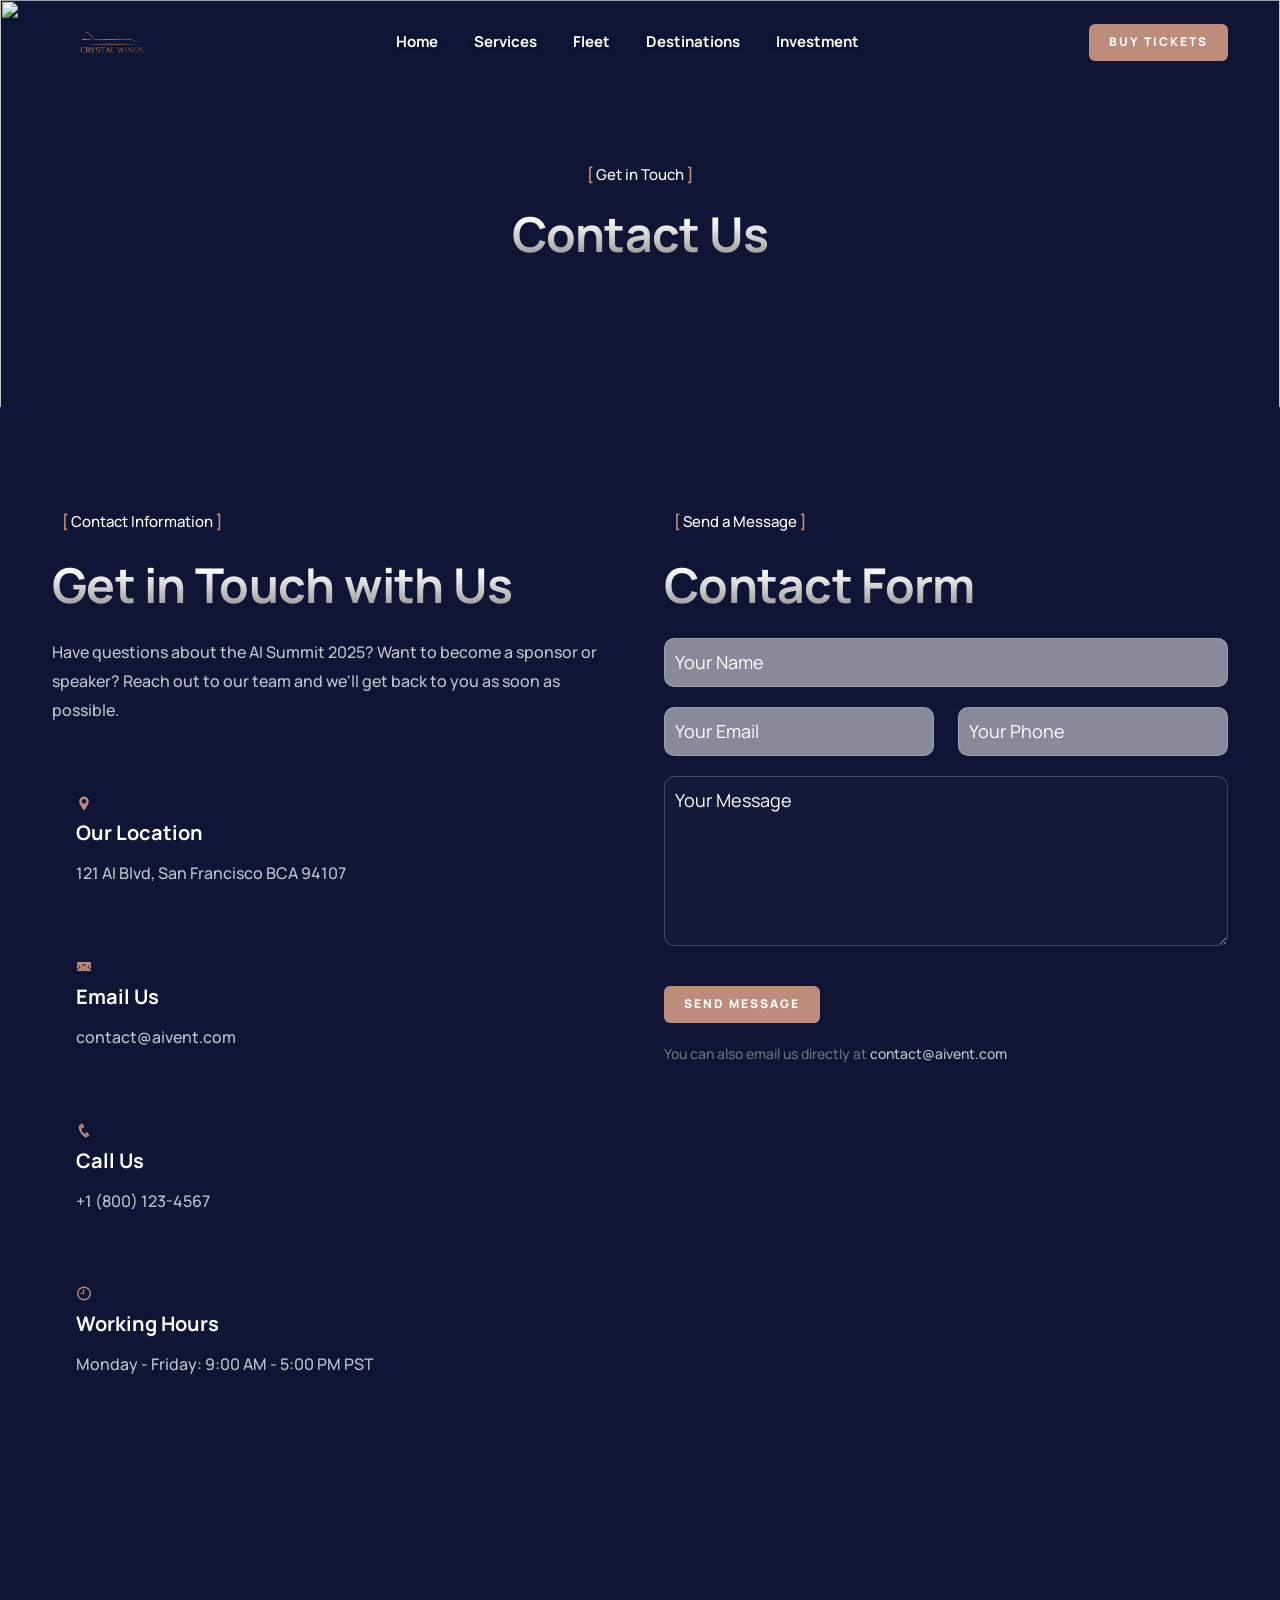
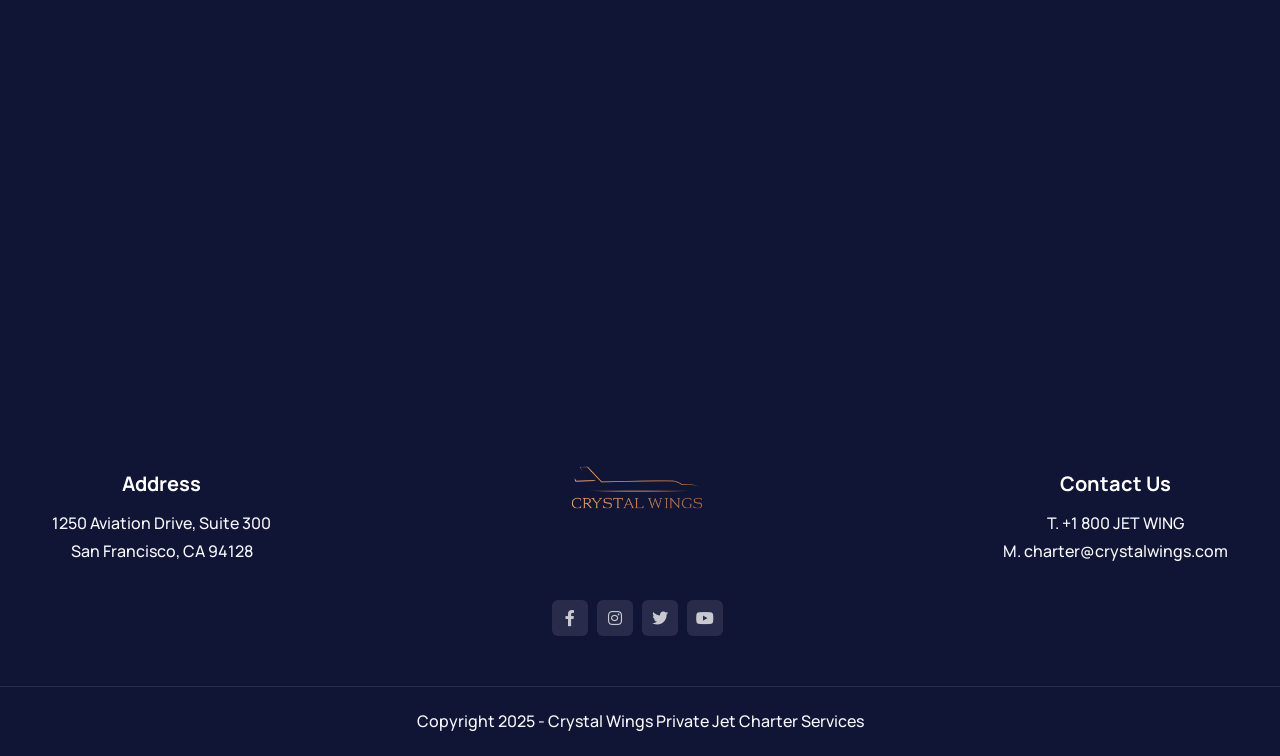
==== commit e5ca5620: "New message for the combined commit" ====
--- a/contact.html
+++ b/contact.html
@@ -2,8 +2,8 @@
 <html lang="en">
 
 <head>
-    <title>Contact Us - AIvent - AI Event, Conference and Meetup Website Template</title>
-    <link rel="icon" href="images/icon.webp" type="image/gif" sizes="16x16">
+    <title>Contact Us - Crystal Wings</title>
+    <link rel="icon" href="images/logo.png" type="image/gif" sizes="16x16">
     <meta content="text/html;charset=utf-8" http-equiv="Content-Type">
     <meta content="width=device-width, initial-scale=1.0" name="viewport">
     <meta content="AIvent - Contact Us" name="description">
@@ -94,9 +94,9 @@
                                 <!-- logo begin -->
                                 <div id="logo">
                                     <a href="index.html">
-                                        <img class="logo-main" src="images/logo.webp" alt="">
-                                        <img class="logo-scroll" src="images/logo.webp" alt="">
-                                        <img class="logo-mobile" src="images/logo.webp" alt="">
+                                        <img class="logo-main" src="images/logo.png" alt="">
+                                        <img class="logo-scroll" src="images/logo.png" alt="">
+                                        <img class="logo-mobile" src="images/logo.png" alt="">
                                     </a>
                                 </div>
                                 <!-- logo close -->
@@ -105,23 +105,13 @@
                             <div class="de-flex-col">
                                 <div class="de-flex-col header-col-mid">
                                     <ul id="mainmenu">
-                                        <li><a class="menu-item" href="index.html">Home</a>
-                                        </li>
-                                        <li><a class="menu-item" href="index.html#section-about">About</a></li>
-                                        <li><a class="menu-item" href="index.html#section-why-attend">Why Attend</a></li>
-                                        <li><a class="menu-item" href="index.html#section-speakers">Speakers</a></li>
-                                        <li><a class="menu-item" href="index.html#section-schedule">Schedule</a></li>
-                                        <li><a class="menu-item" href="index.html#section-tickets">Tickets</a></li>
-                                        <li><a class="menu-item" href="index.html#section-venue">Venue</a></li>
-                                        <li><a class="menu-item" href="index.html#section-faq">FAQ</a></li>
-                                        <li><a class="menu-item" href="news.html">Pages</a>
-                                            <ul>
-                                                <li><a class="menu-item" href="tickets.html">Tickets</a></li>
-                                                <li><a class="menu-item" href="news.html">News</a></li>
-                                                <li><a class="menu-item" href="news-single.html">News Single</a></li>
-                                                <li><a class="menu-item active" href="contact.html">Contact</a>
-                                            </ul>
-                                        </li>
+                                        <li><a class="menu-item active" href="#">Home</a>
+                                          </li>
+                                       <li><a class="menu-item" href="service.html">Services</a></li>
+                                        <li><a class="menu-item" href="#">Fleet</a></li>
+                                        <li><a class="menu-item" href="#">Destinations</a></li>
+                                        <li><a class="menu-item" href="investment.html">Investment</a></li>
+                                        
                                     </ul>
                                 </div>
                             </div>
@@ -253,54 +243,45 @@
             </div>
         </section>
         
-        <footer>
+         <footer class="text-light section-dark">
+        <div class="container">
+            <div class="row g-4 align-items-center">
+                <div class="col-md-12">
+                    <div class="d-lg-flex align-items-center justify-content-between text-center">
+                        <div>
+                            <h3 class="fs-20">Address</h3>
+                            1250 Aviation Drive, Suite 300<br>
+                            San Francisco, CA 94128
+                        </div>
+                        <div>
+                            <img src="images/logo.png" class="w-250px" alt=""><br>
+                            <div class="social-icons mb-sm-30 mt-4">
+                                <a href="#"><i class="fa-brands fa-facebook-f"></i></a>
+                                <a href="#"><i class="fa-brands fa-instagram"></i></a>
+                                <a href="#"><i class="fa-brands fa-twitter"></i></a>
+                                <a href="#"><i class="fa-brands fa-youtube"></i></a>
+                            </div>
+
+                        </div>
+                        <div>
+                            <h3 class="fs-20">Contact Us</h3>
+                            T. +1 800 JET WING<br>
+                            M. charter@crystalwings.com
+                        </div>
+                    </div>
+                </div>                    
+            </div>
+        </div>
+        <div class="subfooter">
             <div class="container">
                 <div class="row">
-                    <div class="col-md-6">
-                        <div class="footer-col">
-                            <div class="footer-logo">
-                                <img src="images/logo.webp" alt="">
-                            </div>
-                            <div class="footer-text">
-                                <p>AIvent is the premier global gathering for AI innovators, researchers, and industry leaders. Join us for five days of cutting-edge insights, hands-on workshops, and unparalleled networking opportunities.</p>
-                            </div>
-                        </div>
-                    </div>
-
-                    <div class="col-md-6">
-                        <div class="footer-col">
-                            <div class="footer-title">
-                                <h3>Contact Us</h3>
-                            </div>
-                            <div class="footer-contact">
-                                <div class="footer-contact-item">
-                                    <i class="fa fa-map-marker"></i>
-                                    <span>121 AI Blvd, San Francisco BCA 94107</span>
-                                </div>
-                                <div class="footer-contact-item">
-                                    <i class="fa fa-phone"></i>
-                                    <span>+1 (800) 123-4567</span>
-                                </div>
-                                <div class="footer-contact-item">
-                                    <i class="fa fa-envelope"></i>
-                                    <span>contact@aivent.com</span>
-                                </div>
-                            </div>
-                        </div>
-                    </div>
-                </div>
-            </div>
-
-            <div class="subfooter">
-                <div class="container">
-                    <div class="row">
-                        <div class="col-md-12 text-center">
-                            <span>Copyright 2025 - AIvent by Shashwatha Groups</span>
-                        </div>
-                    </div>
-                </div>
-            </div>
-        </footer>
+                    <div class="col-md-12 text-center">
+                        Copyright 2025 - Crystal Wings Private Jet Charter Services
+                    </div>
+                </div>
+            </div>
+        </div>
+    </footer>
     </div>
 
     <!-- Javascript Files
--- a/css/style.css
+++ b/css/style.css
@@ -11195,7 +11195,7 @@
 }
 
 .fly-animation {
-  animation: fly-animation 3s ease-in-out infinite;
+  animation: fly-animation 6s ease-in-out infinite;
 }
 
 @keyframes fly-animation {
